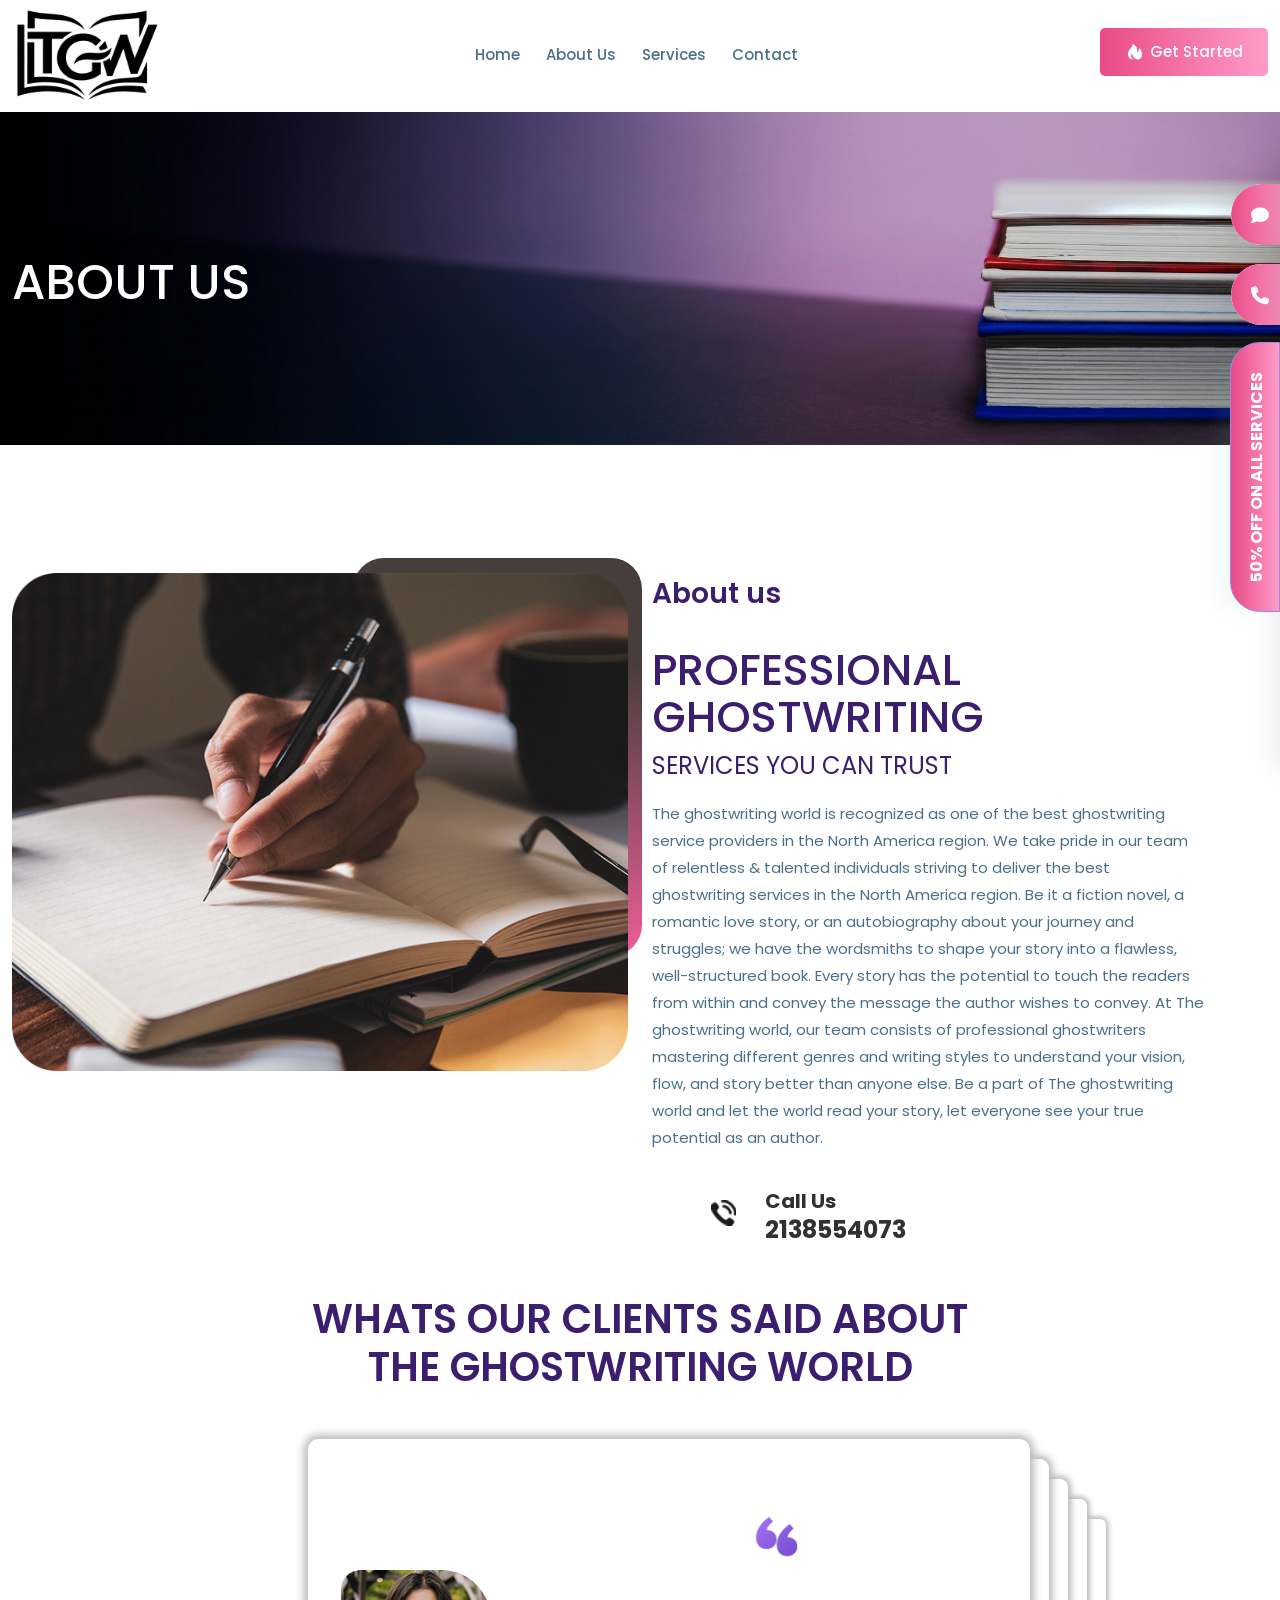
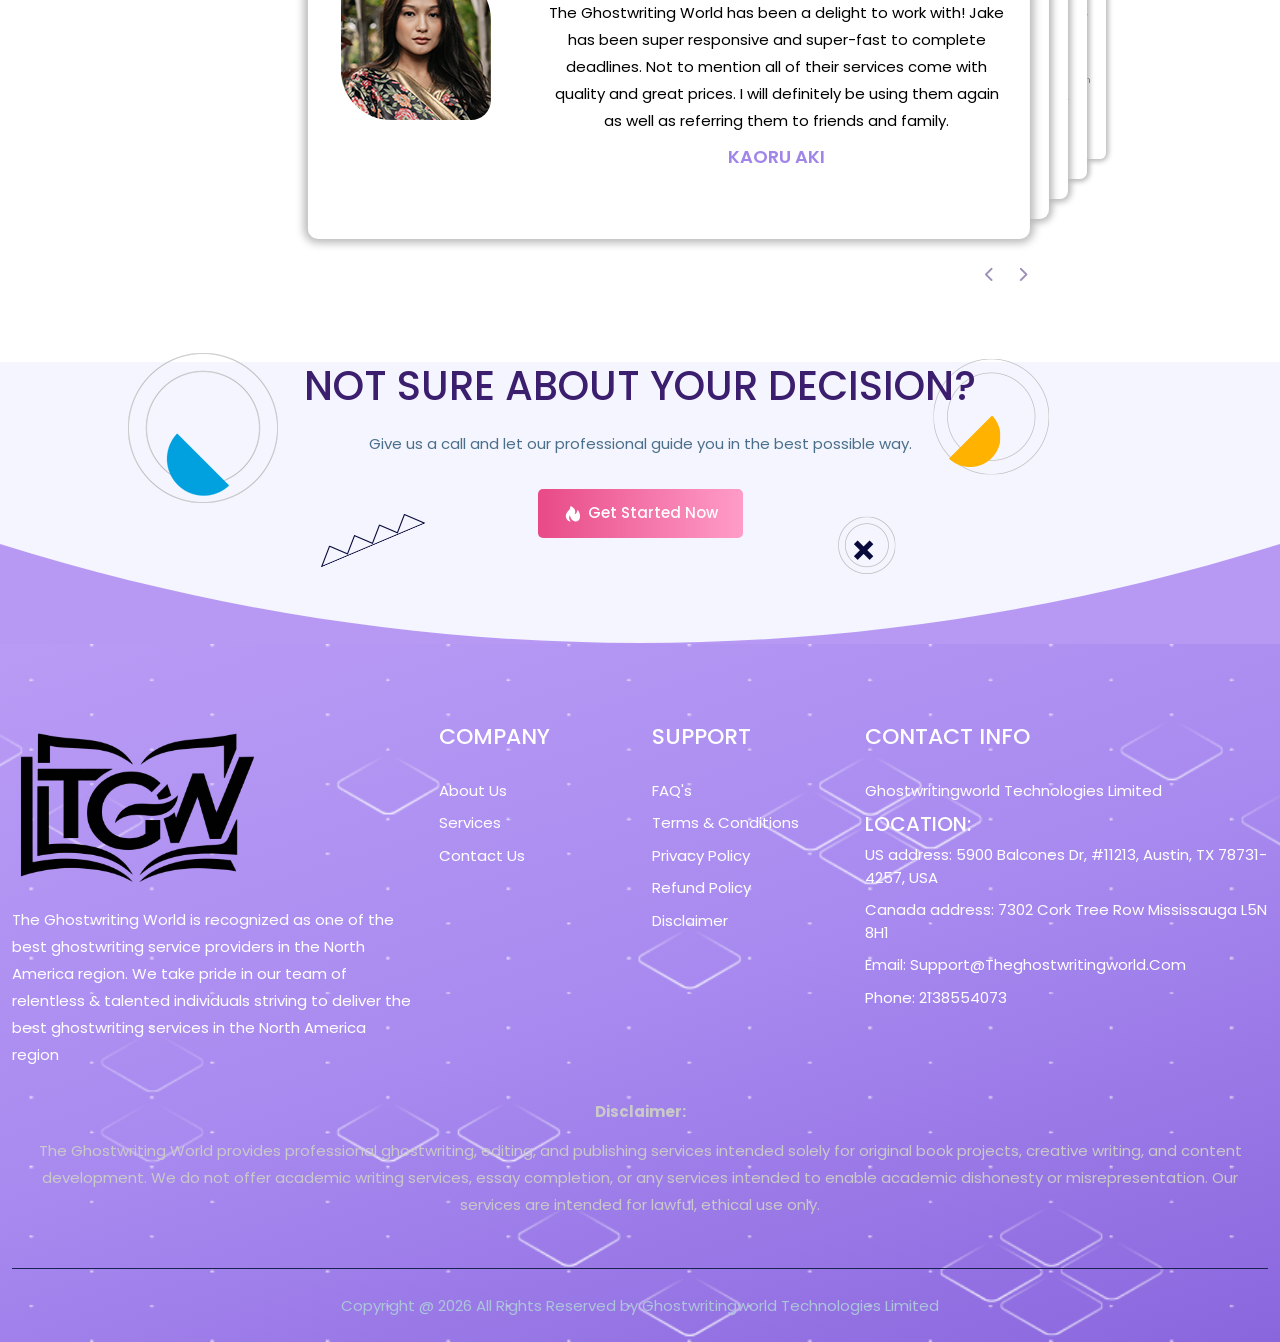
==== about.html @ 2d843ee2 "Updated website code" ====
<!doctype html>
<html lang="zxx">





<head>

    <!-- Required meta tags -->

    <meta charset="utf-8">

    <meta name="viewport" content="width=device-width, initial-scale=1, shrink-to-fit=no">



    <!-- Bootstrap Min CSS -->

    <link rel="stylesheet" href="assets/css/bootstrap.min.css">
    <link href="../kit-pro.fontawesome.com/releases/v5.15.3/css/pro.min.css" rel="stylesheet">
    <!-- Animate Min CSS -->

    <link rel="stylesheet" href="https://cdnjs.cloudflare.com/ajax/libs/font-awesome/6.7.2/css/all.min.css">

    <link rel="stylesheet" href="assets/css/animate.min.css">

    <!-- BoxIcons Min CSS -->

    <link rel="stylesheet" href="assets/css/boxicons.min.css">

    <!-- Owl Carousel Min CSS -->

    <link rel="stylesheet" type="text/css" href="../cdn.jsdelivr.net/npm/slick-carousel%401.8.1/slick/slick.css" />
    <link rel="stylesheet" href="assets/css/owl.carousel.min.css">

    <!-- Odometer Min CSS -->

    <link rel="stylesheet" href="assets/css/odometer.min.css">

    <!-- MeanMenu CSS -->

    <link rel="stylesheet" href="assets/css/meanmenu.css">

    <!-- Magnific Popup Min CSS -->

    <link rel="stylesheet" href="assets/css/magnific-popup.min.css">

    <link href="../vjs.zencdn.net/7.20.3/video-js.css" rel="stylesheet" />

    <!-- Style CSS -->

    <link rel="stylesheet" href="assets/css/popup-form9093.css?v=0.02">
    <link rel="stylesheet" href="assets/css/style11da.css?v=0.10">

    <!-- Responsive CSS -->

    <link rel="stylesheet" href="assets/css/responsive.css">

    <!-- Dark Style CSS -->

    <link rel="stylesheet" href="assets/css/dark-style.css">
    <link rel="stylesheet" href="../cdnjs.cloudflare.com/ajax/libs/font-awesome/6.2.1/css/all.min.css"
        integrity="sha512-MV7K8+y+gLIBoVD59lQIYicR65iaqukzvf/nwasF0nqhPay5w/9lJmVM2hMDcnK1OnMGCdVK+iQrJ7lzPJQd1w=="
        crossorigin="anonymous" referrerpolicy="no-referrer" />
    <script src="../cdnjs.cloudflare.com/ajax/libs/jquery/3.6.1/jquery.min.js"
        integrity="sha512-aVKKRRi/Q/YV+4mjoKBsE4x3H+BkegoM/em46NNlCqNTmUYADjBbeNefNxYV7giUp0VxICtqdrbqU7iVaeZNXA=="
        crossorigin="anonymous" referrerpolicy="no-referrer"></script>


    <script type="text/javascript" src="assets/js/slick.js"></script>





    <title>The Ghostwriting World</title>



    <link rel="icon" type="image/png" href="assets/img/favicon.png">

    <!-- Start of divineghostwriters Zendesk Widget script -->

    <script id="ze-snippet"
        src="../static.zdassets.com/ekr/snippet4e06.js?key=8ec9c544-aee1-425f-a8fc-94cfd7a55f35"></script>
  <link rel="stylesheet" href="include/upstyle.css">
  <link rel="stylesheet" href="include/responsive.css">
    <!-- End of divineghostwriters Zendesk Widget script -->
</head>

<body>
<header class="custom-mobile-header">

    <!-- Aapka existing header HTML yahan same rahega -->

    <div class="navbar-area bg-white">

        <!-- Mobile Menu Toggle -->
        <button type="button"
            class="custom-menu-toggle"
            aria-label="Open menu"
            aria-expanded="false">
            <i class="bx bx-menu"></i>
        </button>

        <!-- Existing responsive nav -->
        <div class="strax-responsive-nav">
            <div class="container">
                <div class="strax-responsive-menu">
                    <div class="logo black-logo">
                        <a href="index.html">
                            <img src="assets/img/logo-up.png" alt="logo">
                        </a>
                    </div>
                    <div class="logo white-logo">
                        <a href="index.html">
                            <img src="assets/img/logo-up.png" alt="logo">
                        </a>
                    </div>
                </div>
            </div>
        </div>

        <!-- Existing desktop nav -->
        <div class="strax-nav">
            <div class="container">
                <nav class="navbar navbar-expand-md navbar-light">

                    <a class="navbar-brand black-logo" href="index.html">
                        <img src="assets/img/logo-up.png" alt="logo">
                    </a>

                    <a class="navbar-brand white-logo" href="index.html">
                        <img src="assets/img/logo-up.png" alt="logo">
                    </a>

                    <div class="collapse navbar-collapse mean-menu"
                        id="navbarSupportedContent">

                        <ul id="navMenus" class="navbar-nav">
                            <li class="nav-item">
                                <a href="index.html" class="nav-link home">Home</a>
                            </li>
                            <li class="nav-item">
                                <a href="about.html" class="nav-link about">About Us</a>
                            </li>
                            <li class="nav-item">
                                <a href="services.html" class="nav-link services">Services</a>
                            </li>
                            <!-- <li class="nav-item">
                                <a href="#" class="nav-link">Testimonials</a>
                            </li> -->
                            <li class="nav-item">
                                <a href="contact.html" class="nav-link contact">Contact</a>
                            </li>
                        </ul>

                        <div class="others-options">
                            <a href="javascript:;" class="default-btn popup-show">
                                <i class="bx bxs-hot"></i>Get Started<span></span>
                            </a>
                        </div>

                    </div>
                </nav>
            </div>
        </div>

        <!-- Existing responsive Get Started button -->
        <div class="others-option-for-responsive">
            <div class="container">
                <div class="dot-menu">
                    <a href="javascript:;" class="default-btn res popup-show">
                        Get Started<span></span>
                    </a>
                </div>
            </div>
        </div>

    </div>

    <!-- Overlay -->
    <div class="custom-menu-overlay"></div>

    <!-- Mobile drawer -->
    <div class="custom-mobile-drawer" id="customMobileDrawer">

        <button type="button"
            class="custom-menu-close"
            aria-label="Close menu">
            &times;
        </button>

        <!-- Menu links JavaScript se existing nav se copy honge -->
        <div class="custom-mobile-links"></div>

        <a href="javascript:;" class="default-btn popup-show custom-drawer-cta">
            Get Started <span></span>
        </a>

    </div>

</header>





    <section class="inner-up-banner">
        <img src="assets/img/about-us.jpg" alt="About Us">
        <div class="container">
            <div class="content">
                <h1>About Us</h1>
            </div>
        </div>
    </section>

   




    <section class="section-up1">
        <div class="container">
            <div class="row justify-content-center">
                <div class="col-lg-6 order-lg-0 order-1">
                    <figure class="img-animate" data-aos="fade-right" data-aos-duration="1000">
                        <img src="assets/img/about-1.png" class="img-fluid" alt="">
                        <span class="line-1" data-aos="fade-left" data-aos-duration="1500"></span>
                    </figure>
                </div>
                <div class="col-md-6">
                    <div class="about-content">
                        <span class="ab-content">About us</span>
                        <h2 class="">
                            Professional Ghostwriting 
                            <span class="span-1">Services You Can Trust</span>
                        </h2>

                        <p>
                            The ghostwriting world is recognized as one of the best ghostwriting service providers in the
                            North America region. We take pride in our team of relentless & talented individuals
                            striving to deliver the best ghostwriting services in the North America region. Be it a
                            fiction novel, a romantic love story, or an autobiography about your journey and struggles;
                            we have the wordsmiths to shape your story into a flawless, well-structured book. Every
                            story has the potential to touch the readers from within and convey the message the author
                            wishes to convey. At The ghostwriting world, our team consists of professional ghostwriters
                            mastering different genres and writing styles to understand your vision, flow, and story
                            better than anyone else. Be a part of The ghostwriting world and let the world read your story,
                            let everyone see your true potential as an author.


                        </p>




                        <div class="top-bar">
                            <!-- <a href="#" class="themeBtn">Read More</a> -->
                            <a href="tel:2138554073" class="call-us-btn">
                                <div class="call-icon">
                                    <figure>
                                        <img src="assets/img/tel-icon-1.png" class="img-fluid" alt="">
                                    </figure>
                                </div>
                                <div class="call-text">
                                    <span>Call Us</span>
                                    <span> 2138554073</span>
                                </div>
                            </a>
                        </div>
                    </div>
                </div>
            </div>
        </div>
    </section>

    <!-- <style>
        .section-about {
            position: relative;
        }


        .section-about .about-img {
            position: relative;
        }









        .about-content {
            position: relative;
            display: flex;
            flex-direction: column;
            justify-content: center;
            height: 100%;
            /* padding-left: 3.3rem; */
            /* padding-right: 1.3rem; */
            width: 73%;
        }

        .about-content .ab-content {
            font-size: 28px;
            font-weight: 300;
            color: var(--black);
            padding-bottom: 1rem;
            font-weight: 600;
            padding-bottom: 2rem;
        }

        .about-content h2 {
            font-size: 4rem;
            color: var(--black);
            position: relative;
            z-index: 1;
            /* font-weight: bold; */
            line-height: 0.8;
        }

        .about-content h2 .span-1 {
            /* font-family: Poppins, sans-serif; */
            font-size: 1.6rem;
            font-weight: 400;
            line-height: 0;
            display: block;
            line-height: 3.4;
        }



        .top-bar {
            padding-top: 1.6rem;
            display: flex;
        }

        .top-bar .call-us-btn .call-icon {
            background: var(--secondary);
            animation: call-about 2s infinite;
        }

        @keyframes call-about {
            0% {
                box-shadow: 0 0 0 0px rgb(203 54 53 / 39%);
            }

            100% {
                box-shadow: 0 0 0 9px rgb(210 64 57 / 51%);
            }
        }

        .call-us-btn {
            display: flex;
            align-items: center;
            text-decoration: none;
            color: #313131;
            font-size: 16px;
            padding-left: 2.9rem;
        }

        @keyframes call-about {
            0% {
                box-shadow: 0 0 0 0px rgb(224 166 73 / 88%);
            }

            100% {
                box-shadow: 0 0 0 9px rgb(224 166 73 / 40%);
            }
        }

        .call-icon {
            background: #012b65;
            color: var(--black);
            border-radius: 50%;
            font-size: 18px;
            margin-right: 17px;
            width: 50px;
            height: 50px;
            display: grid;
            place-items: center;
            animation: call-animation 2s infinite;

        }

        .call-icon figure img {
            width: 25px;
            height: auto;
        }

        .call-text {
            display: flex;
            flex-direction: column;
            color: var(--black);

            /* padding-left: 0.9rem; */
            line-height: 1.3;
        }

        .call-text span:first-child {
            font-size: 20px;
            color: var(--black);
            font-weight: 700;
        }

        .call-text span:last-child {
            color: #313131;
            font-size: 24px;
            font-weight: 700;
        }

        .about-us-img span {
            position: absolute;
            font-family: "bebasKai", sans-serif;
            font-size: 2.2rem;
            left: -119px;
            transform: rotate(-90deg);
            top: 47%;
            color: var(--black);
            background: var(--secondary);
            padding: 10px 36px;
            border-radius: 67px 67px 0 0;
            z-index: -1;
        }

        .img-animate {
            position: relative;
        }

        .img-animate .line-2,
        .img-animate .line-1 {
            position: absolute;
            width: 47%;
            height: 80%;
            background: linear-gradient(0deg, rgb(185 28 38) 0%, rgba(243, 102, 59, 0.97) 74%);
            right: 9%;
            z-index: -1;
            border-radius: 31px;
            top: -15px;
        }

        .img-animate .line-2 {
            left: -1.3%;
        }
    </style> -->
    <section class="testimonials">
        <div class="best-reviews">
            <div class="section-title mar-bott">
                <h2>Whats Our Clients Said About The Ghostwriting World</h2>
            </div>
            <!-- <p>Our clients have enjoyed success with books written by our professional book writers.</p> -->
        </div>
        <div class="container mt-5">
            <div class="row align-items-center justify-content-center">
                <div class="col-12 col-sm-12 col-md-12 col-lg-8 col-xl-8 col-xxl-8">
                    <div id="slider">
                        <div class="dp-wrap">
                            <div id="dp-slider">
                                <div class="dp_item" data-class="5" data-position="1">
                                    <div class="review-card">
                                        <div class="row align-items-center">
                                            <div class="col-12 col-sm-12 col-md-12 col-lg-4 col-xl-4 col-xxl-4 ">
                                                <div class="content-1">
                                                    <img src="assets/img/Kaoru.jpg" class="img-fluid" alt="img">
                                                </div>
                                            </div>
                                            <div class="col-12 col-sm-12 col-md-12 col-lg-8 col-xl-8 col-xxl-8 content">
                                                <img class="s-img" src="assets/img/right-quotes-symbol.png"
                                                    class="img-fluid" alt="img">
                                                <p> The Ghostwriting World has been a delight to work with! Jake has
                                                    been super responsive and super-fast to complete deadlines. Not to
                                                    mention all of their services come with quality and great prices. I
                                                    will definitely be using them again as well as referring them to
                                                    friends and family. </p>
                                                <h3>Kaoru Aki</h3>
                                            </div>
                                        </div>
                                    </div>
                                </div>
                                <div class="dp_item" data-class="1" data-position="2">
                                    <div class="review-card">
                                        <div class="row align-items-center">
                                            <div class="col-12 col-sm-12 col-md-12 col-lg-4 col-xl-4 col-xxl-4 ">
                                                <div class="content-1">
                                                    <img src="assets/img/Mirko.jpg" class="img-fluid" alt="img">
                                                </div>
                                            </div>
                                            <div class="col-12 col-sm-12 col-md-12 col-lg-8 col-xl-8 col-xxl-8 content">
                                                <img class="s-img" src="assets/img/right-quotes-symbol.png"
                                                    class="img-fluid" alt="img">
                                                <p>Jason Randolf has been professional and a very helpful asset in
                                                    regards to my project. He is extremely encouraging, patient and
                                                    understanding, and consistently and quickly responds to any question
                                                    I ask. I am glad to have him on my team, and would definitely ask
                                                    for his help again if I choose to pursue another project.</p>
                                                <h3>Mirko Volkov</h3>
                                            </div>
                                        </div>
                                    </div>
                                </div>
                                <div class="dp_item" data-class="2" data-position="3">
                                    <div class="review-card">
                                        <div class="row align-items-center">
                                            <div class="col-12 col-sm-12 col-md-12 col-lg-4 col-xl-4 col-xxl-4 ">
                                                <div class="content-1">
                                                    <img src="assets/img/Denzel.jpg" class="img-fluid" alt="img">
                                                </div>
                                            </div>
                                            <div class="col-12 col-sm-12 col-md-12 col-lg-8 col-xl-8 col-xxl-8 content">
                                                <img class="s-img" src="assets/img/right-quotes-symbol.png"
                                                    class="img-fluid" alt="img">
                                                <p>Jake was very helpful in explaining the process of book publishing.
                                                    Any questions I had were answered promptly. I would definitely
                                                    recommend this company if you’re looking to publish your book. It
                                                    couldn’t have gone any smoother.</p>
                                                <h3>Denzel Thomas</h3>
                                            </div>
                                        </div>
                                    </div>
                                </div>
                                <div class="dp_item" data-class="3" data-position="4">
                                    <div class="review-card">
                                        <div class="row align-items-center">
                                            <div class="col-12 col-sm-12 col-md-12 col-lg-4 col-xl-4 col-xxl-4 ">
                                                <div class="content-1">
                                                    <img src="assets/img/Benjamin.jpg" class="img-fluid" alt="img">
                                                </div>
                                            </div>
                                            <div class="col-12 col-sm-12 col-md-12 col-lg-8 col-xl-8 col-xxl-8 content">
                                                <img class="s-img" src="assets/img/right-quotes-symbol.png"
                                                    class="img-fluid" alt="img">
                                                <p> My experience with The Ghostwriting World Liam Parker has proven to
                                                    be fully worthwhile. Liam and his team have been thorough and
                                                    punctual in submitting their reviews back to me. They have more than
                                                    earned my highest recommendation for anyone trying to get his work
                                                    published. </p>
                                                <h3>Benjamin Lucas</h3>
                                            </div>
                                        </div>
                                    </div>
                                </div>
                                <div class="dp_item" data-class="4" data-position="5">
                                    <div class="review-card">
                                        <div class="row align-items-center">
                                            <div class="col-12 col-sm-12 col-md-12 col-lg-4 col-xl-4 col-xxl-4 ">
                                                <div class="content-1">
                                                    <img src="assets/img/Amelia.jpg" class="img-fluid" alt="img">
                                                </div>
                                            </div>

                                            <div class="col-12 col-sm-12 col-md-12 col-lg-8 col-xl-8 col-xxl-8 content">
                                                <img class="s-img" src="assets/img/right-quotes-symbol.png"
                                                    class="img-fluid" alt="img">
                                                <p> I presently have one book at The Ghostwriting World to be published.
                                                    I'm satisfied with the service, I'm especially happy with the great
                                                    cover design. I have two more books being developed and will go to
                                                    ghostwriting as well. If you have concerns or questions the crew at ghostwriting
                                                    is always available to help. I give them 5 stars because that has
                                                    been the service I have received. Looking for a publisher, recommend
                                                    The Ghostwriting World.</p>
                                                <h3>Amelia Parker</h3>
                                            </div>

                                        </div>
                                    </div>
                                </div>
                            </div>
                            <div class="arrow-main">
                                <span id="dp-prev" class="arrow-prev">
                                    <i class="fa-solid fa-chevron-left"></i>
                                </span>
                                <span id="dp-next" class="arrow-next">
                                    <i class="fa-solid fa-chevron-right"></i>
                                </span>
                            </div>
                        </div>
                    </div>
                </div>
            </div>
        </div>
    </section>
    <section class="free-trial-area pb-100 bg-f4f5fe">
        <div class="container">
            <div class="free-trial-content">
                <h2>Not Sure About Your Decision?</h2>
                <p>Give us a call and let our professional guide you in the best possible way.</p>
                <a href="javascript:;" class="default-btn popup-show">
                    <i class="bx bxs-hot"></i> Get Started Now <span></span>
                </a>
            </div>
        </div>
        <div class="shape10">
            <img src="assets/img/shape/10.png" alt="image">
        </div>
        <div class="shape11">
            <img src="assets/img/shape/7.png" alt="image">
        </div>
        <div class="shape12">
            <img src="assets/img/shape/11.png" alt="image">
        </div>
        <div class="shape13">
            <img src="assets/img/shape/12.png" alt="image">
        </div>
    </section>

       <footer class="footer-area">

        <div class="divider"></div>



        <div class="container">

            <div class="row">

                <div class="col-lg-4 col-md-6 col-sm-6">

                    <div class="single-footer-widget">

                        <div class="logo">

                            <a href="index.html"><img src="assets/img/logo-up.png" alt="image"></a>

                        </div>

                        <p>The Ghostwriting World is recognized as one of the best ghostwriting service providers in the
                            North America region. We take pride in our team of relentless & talented individuals
                            striving to deliver the best ghostwriting services in the North America region</p>

                    </div>

                </div>



                <div class="col-lg-2 col-md-6 col-sm-6">

                    <div class="single-footer-widget">

                        <h3>Company</h3>



                        <ul class="services-list">

                            <li><a href="about.html">About Us</a></li>

                            <li><a href="services.html">Services</a></li>

                            <!-- <li><a href="#">Our Pricing</a></li> -->

                            <li><a href="contact.html">Contact Us</a></li>

                        </ul>

                    </div>

                </div>



                <div class="col-lg-2 col-md-6 col-sm-6">

                    <div class="single-footer-widget">

                        <h3>Support</h3>



                        <ul class="support-list">

                            <li><a href="#">FAQ's</a></li>

                            <li><a href="#">Terms & Conditions</a></li>

                            <li><a href="#">Privacy Policy</a></li>

                            <li><a href="#">Refund Policy</a></li>

                            <li><a href="#">Disclaimer</a></li>

                        </ul>

                    </div>

                </div>



                <div class="col-lg-4 col-md-6 col-sm-6">

                    <div class="single-footer-widget">

                        <h3>Contact Info</h3>



                        <ul class="footer-contact-info">

                            <li>Ghostwritingworld Technologies Limited</li>

                            <h5 style="color: white;">Location:</h5>

                            <li>US address: 5900 Balcones Dr, #11213, Austin, TX 78731-4257, USA</li>

                            <li>Canada address: 7302 Cork Tree Row
Mississauga L5N 8H1 </li>

                            <li>Email: <a href="mailto:support@theghostwritingworld.com"> support@theghostwritingworld.com</a> </li>

                            <li>Phone: <a href="tel:2138554073">2138554073</a></li>

                        </ul>

                        <!-- <ul class="social">

                                <li><a href="#" target="_blank"><i class="bx bxl-facebook"></i></a></li>

                                <li><a href="#" target="_blank"><i class="bx bxl-twitter"></i></a></li>

                                <li><a href="#" target="_blank"><i class="bx bxl-linkedin"></i></a></li>

                                <li><a href="#" target="_blank"><i class="bx bxl-instagram"></i></a></li>

                            </ul> -->

                    </div>

                </div>

            </div>
            <div class="disclaimer-area text-center">
                <p><strong>Disclaimer: </strong></p>
                <p>
                    The Ghostwriting World provides professional ghostwriting, editing, and publishing services intended
                    solely for original book projects, creative writing, and content development. We do not offer
                    academic writing services, essay completion, or any services intended to enable academic dishonesty
                    or misrepresentation. Our services are intended for lawful, ethical use only.
                </p>
            </div>


            <div class="copyright-area">

                <p>Copyright @
                    <script data-cfasync="false"
                        src="cdn-cgi/scripts/5c5dd728/cloudflare-static/email-decode.min.js"></script>
                    <script>document.write(new Date().getFullYear())</script> All Rights Reserved by Ghostwritingworld Technologies
                    Limited
                </p>

            </div>

        </div>

    </footer>
    <div class="floatbutton">
        <div class="btns_wrap">
            <a href="javascript:;" class="chat_wrap" onclick="$zopim.livechat.window.show();">
                <span class="icoo">
                    <i class="fa-solid fa-comment"></i>
                </span>
                <span>Chat With Us</span>
            </a>
            <a href="tel:2138554073" class="call_wrap">
                <span class="icoo">
                    <i class="fa-solid fa-phone"></i>
                </span>
                <span> 2138554073 </span>
            </a>
        </div>
        <div class="clickbutton">
            <div class="crossplus">50% Off On All Services</div>
        </div>
        <div class="banner-form">
            <h3>Chat With Us to <br>Avail 50% Discount </h3>
            <div class="banform">
                <div class="container-form">


                    <div class="row">
                        <div class="ban-form">
                            <form method="POST" action="#" id="home-sticky-form">



                                <div class="alert alert-danger error" style="display: none;"></div>
                                <div class="row">
                                    <div class="col-lg-12">
                                        <div class="fldset">
                                            <input id="username" name="name" minlength="2" type="text"
                                                placeholder="Enter your name" required="">
                                        </div>
                                    </div>
                                    <div class="col-lg-12">
                                        <div class="fldset">
                                            <input id="cemail" type="email" name="email" placeholder="Enter email here"
                                                required="">
                                        </div>
                                    </div>
                                    <div class="col-lg-12">
                                        <div class="fldset">
                                            <input id="phone-coun" name="phone" type="number" placeholder="Phone Number"
                                                required="">
                                        </div>
                                    </div>
                                    <div class="col-lg-12">
                                        <div class="fldset">
                                            <textarea name="description" rows="7" placeholder="Talk About Your Project"
                                                spellcheck="false"
                                                style="position: relative; background: none !important; line-height: 21px;"></textarea>
                                        </div>
                                    </div>
                                    <div class="col-lg-12">
                                        <div class="form-check agreement">

                                            <input class="form-check-input required " name="agreement" type="checkbox"
                                                id="agreement" required="">
                                            <label class="form-check-label" for="agreement">
                                                By checking this box, you agree to receive SMS messages from Ghostwritingworld
                                                Technologies. You may reply STOP to opt-out at any time. Reply HELP for
                                                assistance. Messages and data rates may apply. Message frequency will
                                                vary.
                                            </label>
                                            <small>Learn more about it on our <a href="privacy-policy.html">Privacy
                                                    Policy</a> page.</small>
                                        </div>
                                    </div>
                                    <div class="col-lg-12">
                                        <div class="fldset">
                                            <input type="submit" placeholder="Connect With Us" required="">
                                        </div>
                                    </div>
                                </div>
                                <div class="hidden_fields" style="display: none;"><input type="hidden" name="form_name"
                                        value="/Homepage Sticky Form"><input type="hidden" name="action"
                                        value="form_submission"><input type="hidden" name="current_page"
                                        value="index.html"><input type="hidden" name="referring_page" value=""><input
                                        type="hidden" name="u_ip" value="119.157.64.54"><input type="hidden"
                                        name="u_city" value="Karachi"><input type="hidden" name="u_region"
                                        value="Sindh"><input type="hidden" name="u_country" value="PK"></div>
                            </form>
                        </div>
                    </div>
                </div>
            </div>
        </div>
    </div>
    <!-- End Footer Area -->


    <div class="go-top"><i class='bx bx-chevron-up'></i></div>
    <!-- popup coupon -->
    <div class="popup-coupon">
        <div class="popup-coupon-inner">
            <div class="popup-coupon-main">
                <div class="popup-coupon-close">
                    <a class="close-pop" href="javascript:;">x</a>
                </div>
                <div class="popup-coupon-headings">
                    <h4 class="popup-coupon-activate">Get In Touch Now!</h4>
                    <!-- <h2 class="popup-coupon-last">Last 9 Coupon Left</h2> -->
                </div>
                <div class="popup-coupon-form">
                    <form class="contact__form form-row contact-form " method="post" action="#" id="popup-coupon-form">

                        <div class="row">
                            <div class="col-lg-12">
                                <div class="form-group">
                                    <input type="text" id="" name="name" class="form-control required" required=""
                                        placeholder="Your Name">
                                </div>
                            </div>
                            <div class="col-lg-6">
                                <div class="form-group">
                                    <input type="tel" id="" name="phone" class="form-control required" required=""
                                        placeholder="Your Phone Number">
                                </div>
                            </div>

                            <div class="col-lg-6">
                                <div class="form-group">
                                    <input type="email" name="email" class="form-control required" required=""
                                        placeholder="Your Email Address">
                                </div>
                            </div>
                            <div class="col-lg-12">
                                <div class="form-group">
                                    <textarea id="" name="description" cols="30" rows="6" class="form-control "
                                        placeholder="Enter a brief description about your book"></textarea>
                                </div>
                            </div>
                            <div class="col-lg-12">
                                <div class="form-check agreement">

                                    <input class="form-check-input  " name="agreement" type="checkbox" id="agreement">
                                    <label class="form-check-label" for="agreement">
                                        By checking this box, you agree to receive SMS messages from Ghostwritingworld
                                        Technologies. You may reply STOP to opt-out at any time. Reply HELP for
                                        assistance. Messages and data rates may apply. Message frequency will vary.
                                    </label>
                                    <small style="color: #222;">Learn more about it on our <a href="privacy-policy.html"
                                            style="color: #222; text-decoration:underline;">Privacy Policy</a>
                                        page.</small>
                                </div>
                            </div>
                        </div>

                        <div class="col-lg-12">
                            <div class=" popup-coupon-buttons">
                                <input id="popup-coupon-form-submit" name="submit" type="submit"
                                    class="btn btn-main btn-rounded" value="Submit">
                            </div>
                        </div>
                        <div class="hidden_fields" style="display: none;"><input type="hidden" name="form_name"
                                value="/Popup form - Main website"><input type="hidden" name="action"
                                value="form_submission"><input type="hidden" name="current_page"
                                value="index.html"><input type="hidden" name="referring_page" value=""><input
                                type="hidden" name="u_ip" value="119.157.64.54"><input type="hidden" name="u_city"
                                value="Karachi"><input type="hidden" name="u_region" value="Sindh"><input type="hidden"
                                name="u_country" value="PK"></div>
                    </form>
                </div>
            </div>
        </div>
    </div>

    <!-- jQuery Min JS -->

    <script src="assets/js/jquery.min.js"></script>

    <!-- Bootstrap Min JS -->

    <script src="assets/js/bootstrap.bundle.min.js"></script>

    <!-- Magnific Popup Min JS -->

    <script src="assets/js/jquery.magnific-popup.min.js"></script>
    <script src="../kit.fontawesome.com/c4a340fae5.html" crossorigin="anonymous"></script>
    <!-- Appear Min JS -->

    <script src="assets/js/jquery.appear.min.js"></script>

    <!-- Odometer Min JS -->

    <script src="assets/js/odometer.min.js"></script>

    <!-- Owl Carousel Min JS -->

    <script src="assets/js/owl.carousel.min.js"></script>

    <!-- MeanMenu JS -->

    <script src="assets/js/jquery.meanmenu.js"></script>

    <!-- WOW Min JS -->

    <script src="assets/js/wow.min.js"></script>

    <script src="../vjs.zencdn.net/7.20.3/video.min.js"></script>

    <!-- Message Conversation JS -->

    <script src="assets/js/conversation.js"></script>

    <!-- AjaxChimp Min JS -->

    <script src="assets/js/jquery.ajaxchimp.min.js"></script>

    <!-- Form Validator Min JS -->

    <script src="assets/js/form-validator.min.js"></script>
    <!-- jquery-validate -->
    <script src="plugins/jquery-validate/jquery.validate.min.js"></script>
    <script src="plugins/jquery-validate/additional-methods.min.js"></script>

    <!-- Contact Form Min JS -->

    <script src="assets/js/contact-form-scripte2ae.js?v=0.05"></script>

    <!-- Particles Min JS -->

    <script src="assets/js/particles.min.js"></script>

    <script src="assets/js/custom-particles.js"></script>

    <!-- Main JS -->
    <script src="assets/js/custome.js"></script>
    <script src="assets/js/main.js"></script>
    <script src="assets/js/custom6b4b.js?v=0.03"></script>
    <script>
            // Preloader kam az kam --t (3s) tak rehta hai (GIF load hone ke baad se);
            // page is se der mein load ho to load hone tak rehta hai.
            (function () {
                var el = document.getElementById('preloader');
                var img = document.getElementById('bookGif');
                var t = (parseFloat(getComputedStyle(el).getPropertyValue('--t')) || 3) * 1000;
                var started = false, start = 0, pageLoaded = false;

                function hide() {
                    el.classList.add('hide');
                    setTimeout(function () {el.style.display = 'none';}, 700);
                }
                function check() {
                    if (!started || !pageLoaded) return;
                    setTimeout(hide, Math.max(0, t - (Date.now() - start)));
                }
                function begin() {                      // GIF dikhne par timer + loading line shuru
                    if (started) return;
                    started = true; start = Date.now();
                    el.classList.add('go');
                    check();
                }

                if (img.complete) begin();
                else {img.addEventListener('load', begin); img.addEventListener('error', begin); setTimeout(begin, 2500);}

                if (document.readyState === 'complete') {pageLoaded = true; check();}
                else window.addEventListener('load', function () {pageLoaded = true; check();});
            })();
    </script>
    <script>
        $(document).ready(function () {
            $(".clickbutton").click(function () {
                $(".floatbutton").toggleClass("active");
            });
        });
        $(document).ready(function () {
            var currentUrl = window.location.href;

            var subStr = currentUrl.substring(30);
            jQuery("a.nav-link").removeClass("active");
            if (subStr == 'index.html') {
                jQuery("a.nav-link.home").addClass("active");
            }
            else if (subStr == '/about') {
                jQuery("a.nav-link.about").addClass("active");
            }
            else if (subStr == '/services') {
                jQuery("a.nav-link.services").addClass("active");
            }
            else if (subStr == '/contact') {
                jQuery("a.nav-link.contact").addClass("active");
            }
        });
    </script>


    <script type="module"
        src="https://static.cloudflareinsights.com/beacon.min.js/vce701823e78c4301a35b7e07294d87301792088814092"
        integrity="sha512-UKNk8GbxkABxKcXYuLkO16EleLGUkcvJWtpSNmExE0Too3ZaFAxTscNWEc1OdAv5/BikHawapSCaiD2XCmp+Bw=="
        data-cf-beacon='{"version":"2024.11.0","token":"126945fbcb7141368008a7e8dc8ecb36","r":1,"spa":2}'
        crossorigin="anonymous"></script>
    <script>(function () {function c() {var b = a.contentDocument || (a.contentWindow && a.contentWindow.document); if (b) {var d = b.createElement('script'); d.innerHTML = "window.__CF$cv$params={r:'a4d7facc8fcf0ffc',t:'MTc5MjQ5ODg1OA=='};var a=document.createElement('script');a.src='cdn-cgi/challenge-platform/h/b/scripts/jsd/d2d3316b729e/maind41d.js';document.getElementsByTagName('head')[0].appendChild(a);"; b.getElementsByTagName('head')[0].appendChild(d)} } if (document.body) {var a = document.createElement('iframe'); a.height = 1; a.width = 1; a.style.position = 'absolute'; a.style.top = 0; a.style.left = 0; a.style.border = 'none'; a.style.visibility = 'hidden'; document.body.appendChild(a); if ('loading' !== document.readyState) c(); else if (window.addEventListener) document.addEventListener('DOMContentLoaded', c); else {var e = document.onreadystatechange || function () { }; document.onreadystatechange = function (b) {e(b); 'loading' !== document.readyState && (document.onreadystatechange = e, c())}} } })();</script>
</body>


<!-- Mirrored from www.Ghostwritingworldghostwriters.com/ by HTTrack Website Copier/3.x [XR&CO'2014], Tue, 20 Oct 2026 12:21:35 GMT -->

</html>
---- assets/css/popup-form9093.css ----
/* Popup coupon */

.form-control {
  border: 1px solid rgba(0, 0, 0, 0.04);
  background: #F4F7FC;
  height: 60px;
  padding-left: 15px;
}

.form-control:focus, .form-control:hover {
  border-color: var(--p-clr);
  box-shadow: none;
}
textarea.form-control {
    height: auto;
}
.form-group {
    margin-bottom: 1rem;
}
.popup-coupon {
    --p-clr: #4792e3;
}
  .popup-coupon {
      position: fixed;
      height: 100%;
      width: 100%;
      left: 0;
      top: 0;
      display: flex;
      justify-content: center;
      align-items: center;
      z-index: 999997;
      background-color: rgb(0 0 0 / 60%);
      transition: all .3s linear;
      transform: scaleY(0);
      transform-origin:center top;
  }

  .popup-coupon.pop-active {
      transform: scaleY(1);

  }
  .popup-coupon-buttons input[type="submit"]{
    width: auto;
    line-height: 1;
    padding: 15px 25px;
    border-radius: 10px;
    box-shadow: 5px 5px 5px 0px rgb(0 0 0 / 75%);
    background: var(--p-clr); 
    border-color: var(--p-clr);
    color: #fff ;
    text-transform: uppercase;
    font-weight: 500;
    font-family: Poppins, sans-serif;
    margin-bottom: 0px;
  }
  .popup-coupon-buttons input[type="submit"]:hover{
    background: #fff; 
    color: var(--p-clr);
  }
  .popup-coupon-inner {
      background-color: #fff;
      padding: 20px 40px;
      border-radius: 15px;
      max-width: 600px;
      position: relative;
  }
  .popup-coupon-close {
      position: absolute;
      height: 40px;
      width: 40px;
      right: 10px;
      top: 15px;
      display: flex;
      justify-content: center;
      align-items: center;
  }
  .popup-coupon-close a{
      color: #fff;
      font-size:22px;
      font-weight: 600;
      text-align: center;
      border-radius: 50%;
      border-width: 0;
      background: #cd1010;
      border: 2px solid transparent;
      transition: all 0.2s linear;
      box-sizing: border-box;
      z-index: 2;
      height: 100%;
      display: flex;
      width: 100%;
      justify-content: center;
      line-height: 1.6;
  }

  .popup-coupon-close a:hover {
      background: #fff;
      border-color: #cd1010;
      color: #cd1010 !important;
  }
  .popup-coupon-main textarea.form-control{
      resize:none;
  }
  .popup-coupon-main .form-control{
      border-radius:10px;
  }
  .popup-coupon-buttons {
      display: flex;
      justify-content: space-around;
      align-items: center;
  }
  .popup-coupon-activate {
      position: relative;
      padding-left:10px;
      padding-right:10px;
      font-size:24px;
      color: #2a2a2a !important;
      font-weight: 600;
    margin-bottom: 20px;
  }
  .popup-coupon-activate:before {
      content: '';
      display: block;
      width: 5px;
      background-color: var(--p-clr);
      height: 100%;
      position: absolute;
      left:0;
  }
  .popup-coupon-last {
     font-size:26px;
     color: var(--p-clr);
    }
    .clr-1{
      color: var(--p-clr);
    }
  @media (max-width:767px){
    .popup-coupon{
      padding: 0 10px;
    }
    .popup-coupon-inner{
      padding: 20px 20px;
      margin-top: 50px;
    }
    .popup-coupon-activate {
     font-size:16px;
     padding-right:20px;
    }
    .popup-coupon-last {
     font-size:22px;
    }   
    
    .popup-coupon-main input.form-control{
     line-height:1;
     font-size: 14px;
     height: 45px;
    }
     .popup-coupon-main textarea.form-control{
        height:80px;
    }
    .popup-coupon-buttons{
        flex-direction:column;
    }
    .btn-con-popup-coupon{
        margin:5px 0;
    }
    .btn-con-popup-coupon input[type="submit"] {
      min-width: 220px;
      padding: 10px;
      font-size: 15px;
      font-family: var(--font-900);
    }
    .popup-coupon {
        align-items: flex-start;
        padding-top: 40px;
    }
    .popup-coupon-close {
        height:25px;
        width:25px;
    }
    .popup-coupon-close a{
      font-size:18px;
      line-height:17.5px;
    }
  }
/* end popup coupon */
---- assets/css/style11da.css ----
/*
@File: Strax Template Styles

* This file contains the styling for the actual template, this
is the file you need to edit to change the look of the
template.

This files table contents are outlined below>>>>>

*******************************************
*******************************************

** - Default CSS
** - Preloader Area CSS
** - Navbar Area CSS
** - Main Banner Area CSS
** - About Area CSS
** - Partner Area CSS
** - Services Area CSS
** - Video Presentation Area CSS
** - FunFacts Area CSS
** - Features Area CSS
** - Team Area CSS
** - Feedback Area CSS
** - Pricing Area CSS
** - FAQ Area CSS
** - App Download Area CSS
** - Our Loving Clients Area CSS
** - Blog Area CSS
** - Blog Details Area CSS
** - Page Title Area CSS
** - 404 Error Area CSS
** - Pagination Area CSS
** - Sidebar Widget Area CSS
** - Login Area CSS
** - Signup Area CSS
** - Features Area CSS
** - Free Trial Area CSS
** - Contact Area CSS
** - Footer Area CSS
** - Go Top CSS
*/
/*================================================
Default CSS
=================================================*/
@import url("https://fonts.googleapis.com/css?family=Poppins:100,100i,200,200i,300,300i,400,400i,500,500i,600,600i,700,700i,800,800i,900,900i&amp;display=swap");

body {
  color: #3b1e6e;
  background-color: #ffffff;
  padding: 0;
  margin: 0;
  font-size: 15px;
  font-family: "Poppins", sans-serif;
  overflow-x: hidden;

}

.container {
  max-width: 1360px !important;
}

a {
  -webkit-transition: 0.5s;
  transition: 0.5s;
  color: #3b1e6e;
  text-decoration: none;
  outline: 0 !important;
}

a:hover {
  text-decoration: none;
  color: #4792e3;
}

button,
input {
  outline: 0 !important;
}

img {
  max-width: 100%;
  height: auto;
}

.d-table {
  width: 100%;
  height: 100%;
}

.d-table-cell {
  vertical-align: middle;
}

.bg-ff612f {
  background-color: #ff612f;
}

.bg-4792e3 {
  background-color: #4792e3;
}

.bg-f8fbfa {
  background-color: #f8fbfa;
}

.bg-f4f5fe {
  background-color: #f4f5fe;
}

.bg-f4e9da {
  background-color: #f4e9da;
}

.bg-f9f9f9 {
  background-color: #f9f9f9;
}

.ptb-100 {
  padding-top: 100px;
  padding-bottom: 100px;
}

.pt-100 {
  padding-top: 100px;
}

.pb-100 {
  padding-bottom: 100px;
}

.pt-70 {
  padding-top: 70px;
}

.pb-70 {
  padding-bottom: 70px;
}

.overflow-x-hide {
  overflow-x: hidden;
}

.tx-center {
  text-align: center;
}

.mwidth-1000 {
  max-width: 1000px !important;
}

.max-width-1290 {
  max-width: 1290px;
}

.blt-radius-0 {
  border-radius: 0px 30px 30px 30px !important;
}

p {
  color: #4a6f8a;
  margin-bottom: 12px;
  line-height: 1.8;
  font-size: 15px;
}

p:last-child {
  margin-bottom: 0;
}

.border-radius-0 {
  border-radius: 0 !important;
}

/* Section title */
.section-title {
  text-align: center;
  max-width: 575px;
  text-transform: capitalize;
  margin-left: auto;
  margin-bottom: 60px;
  margin-right: auto;
}

.section-title h2 {
  margin-bottom: 0;
  font-size: 40px;
  font-weight: 600;
}

.section-title h2 span {
  display: inline-block;
  color: #3b1e6e;
}

.section-title.text-left {
  text-align: left;
  max-width: 576px;
  margin-left: 0;
  margin-right: 0;
}

.section-title.text-left .sub-title {
  font-weight: 600;
  color: #3b1e6e;
  display: block;
  margin-bottom: 10px;
}

/* default-btn&optional-btn */
.default-btn {
  border: none;
  position: relative;
  display: inline-block;
  text-align: center;
  overflow: hidden;
  z-index: 1;
  color: #ffffff;
  background: linear-gradient(90deg, #e84a87 0%, #ff9cc8 100%);
  -webkit-transition: 0.5s;
  transition: 0.5s;
  border-radius: 5px;
  font-weight: 500;
  font-size: 15px;
  padding-left: 50px;
  padding-right: 25px;
  padding-top: 13px;
  padding-bottom: 13px;
}

.default-btn i {
  position: absolute;
  left: 25px;
  top: 50%;
  -webkit-transform: translateY(-50%);
  transform: translateY(-50%);
  font-size: 20px;
  -webkit-transition: 0.5s;
  transition: 0.5s;
  /*color: #3b1e6e;*/
  color: #fff;
}

.default-btn:hover i,
.default-btn:focus i {
  color: #fff;
}

.default-btn span {
  position: absolute;
  display: block;
  width: 0;
  height: 0;
  border-radius: 50%;
  background: linear-gradient(90deg, #734bcd 0%, #a677f9 100%);
  -webkit-transition: width 0.6s ease-in-out, height 0.5s ease-in-out;
  transition: width 0.6s ease-in-out, height 0.5s ease-in-out;
  -webkit-transform: translate(-50%, -50%);
  transform: translate(-50%, -50%);
  z-index: -1;
  border-radius: 5px;
}

.default-btn:hover,
.default-btn:focus {
  color: #ffffff;
  -webkit-box-shadow: 0px 5px 28.5px 1.5px rgb(174 71 227 / 40%) !important;
  box-shadow: 0px 5px 28.5px 1.5px rgb(174 71 227 / 40%) !important;
}

.default-btn:hover span,
.default-btn:focus span {
  width: 225%;
  height: 562.5px;
}

.optional-btn {
  border: none;
  position: relative;
  display: inline-block;
  text-align: center;
  overflow: hidden;
  z-index: 1;
  color: #3b1e6e;
  background-color: transparent;
  -webkit-transition: 0.5s;
  transition: 0.5s;
  border-radius: 5px;
  font-weight: 500;
  font-size: 15px;
  padding-left: 55px;
  padding-right: 30px;
  padding-top: 13px;
  padding-bottom: 13px;
}

.optional-btn i {
  position: absolute;
  left: 30px;
  top: 50%;
  -webkit-transform: translateY(-50%);
  transform: translateY(-50%);
  font-size: 20px;
  -webkit-transition: 0.5s;
  transition: 0.5s;
  color: #3b1e6e;
}

.optional-btn::before {
  content: '';
  position: absolute;
  left: 0;
  top: 0;
  width: 100%;
  height: 100%;
  border-radius: 5px;
  border: 1px solid #3b1e6e;
  -webkit-transition: 0.5s;
  transition: 0.5s;
}

.optional-btn span {
  position: absolute;
  display: block;
  width: 0;
  height: 0;
  border-radius: 50%;
  background-color: #3b1e6e;
  -webkit-transition: width 0.6s ease-in-out, height 0.5s ease-in-out;
  transition: width 0.6s ease-in-out, height 0.5s ease-in-out;
  -webkit-transform: translate(-50%, -50%);
  transform: translate(-50%, -50%);
  z-index: -1;
  border-radius: 5px;
}

.optional-btn:hover,
.optional-btn:focus {
  color: #ffffff;
}

.optional-btn:hover::before,
.optional-btn:focus::before {
  border-color: #3b1e6e;
}

.optional-btn:hover span,
.optional-btn:focus span {
  width: 225%;
  height: 562.5px;
}



/*================================================
Navbar Area CSS
=================================================*/
.strax-responsive-nav {
  display: none;
}

.navbar-area {
  position: absolute;
  top: 0;
  left: 0;
  width: 100%;
  background-color: transparent;
  height: auto;
  z-index: 1040;
  padding-top: 5px;
  padding-bottom: 5px;
}

.navbar-area.is-sticky {
  position: fixed;
  top: 0;
  left: 0;
  width: 100%;
  z-index: 999;
  -webkit-box-shadow: 0 2px 28px 0 rgba(0, 0, 0, 0.09);
  box-shadow: 0 2px 28px 0 rgba(0, 0, 0, 0.09);
  background-color: #ffffff !important;
  -webkit-animation: 500ms ease-in-out 0s normal none 1 running fadeInDown;
  animation: 500ms ease-in-out 0s normal none 1 running fadeInDown;
  padding-top: 0;
  padding-bottom: 0;
}

.navbar-area.is-sticky .strax-nav .navbar .others-options .optional-btn {
  color: #3b1e6e;
}

.navbar-area.is-sticky .strax-nav .navbar .others-options .optional-btn i {
  color: #3b1e6e;
}

.navbar-area.is-sticky .strax-nav .navbar .others-options .optional-btn::before {
  border-color: #3b1e6e;
}

.navbar-area.is-sticky .strax-nav .navbar .others-options .optional-btn:hover,
.navbar-area.is-sticky .strax-nav .navbar .others-options .optional-btn:focus {
  color: #ffffff;
}

.navbar-area.is-sticky .strax-nav .navbar .others-options .optional-btn:hover i,
.navbar-area.is-sticky .strax-nav .navbar .others-options .optional-btn:focus i {
  color: #ffffff;
}

.navbar-area.navbar-style-two {
  position: relative;
  background-color: #ffffff;
}

.navbar-area.navbar-style-two.is-sticky {
  position: fixed;
}

.navbar-area.navbar-style-two .strax-nav .navbar .navbar-nav {
  margin-left: auto;
}

.navbar-area.navbar-style-two .strax-nav .navbar .others-options {
  margin-left: 25px;
}

.navbar-area.navbar-style-two .strax-nav .navbar .others-options .optional-btn {
  color: #3b1e6e;
}

.navbar-area.navbar-style-two .strax-nav .navbar .others-options .optional-btn i {
  color: #3b1e6e;
}

.navbar-area.navbar-style-two .strax-nav .navbar .others-options .optional-btn::before {
  border-color: #3b1e6e;
}

.navbar-area.navbar-style-two .strax-nav .navbar .others-options .optional-btn:hover,
.navbar-area.navbar-style-two .strax-nav .navbar .others-options .optional-btn:focus {
  color: #ffffff;
}

.navbar-area.navbar-style-two .strax-nav .navbar .others-options .optional-btn:hover i,
.navbar-area.navbar-style-two .strax-nav .navbar .others-options .optional-btn:focus i {
  color: #ffffff;
}

.navbar-area.p-relative {
  position: relative;
}

.navbar-area.p-relative .strax-nav .navbar .navbar-nav {
  margin-left: auto;
}

.navbar-area.p-relative .strax-nav .navbar .others-options {
  margin-left: 30px;
}

.navbar-area.p-relative.is-sticky {
  position: fixed;
}

.strax-nav {
  background-color: transparent;
}

.strax-nav .navbar {
  background-color: transparent;
  padding-right: 0;
  padding-top: 0;
  padding-left: 0;
  padding-bottom: 0;
}

.strax-nav .navbar .navbar-brand {
  padding: 0;
  font-weight: bold;
  font-size: 27px;
}

.strax-nav .navbar ul {
  padding-left: 0;
  list-style-type: none;
  margin-bottom: 0;
}

.strax-nav .navbar .navbar-nav {
  margin-left: 110px;
}

.strax-nav .navbar .navbar-nav .nav-item {
  position: relative;
  padding: 0;
  /* Mega dropdown menu */
  ;
}

.strax-nav .navbar .navbar-nav .nav-item a {
  font-size: 15px;
  font-weight: 500;
  color: #4a6f8a;
  padding-left: 0;
  padding-right: 0;
  padding-top: 30px;
  padding-bottom: 30px;
  margin-left: 13px;
  margin-right: 13px;
}

.strax-nav .navbar .navbar-nav .nav-item a:hover,
.strax-nav .navbar .navbar-nav .nav-item a:focus,
.strax-nav .navbar .navbar-nav .nav-item a.active {
  color: #4792e3;
}

.strax-nav .navbar .navbar-nav .nav-item a i {
  font-size: 16px;
  position: relative;
  top: 2px;
  display: inline-block;
  margin-left: -3px;
  margin-right: -3px;
}

.strax-nav .navbar .navbar-nav .nav-item:last-child a {
  margin-right: 0;
}

.strax-nav .navbar .navbar-nav .nav-item:first-child a {
  margin-left: 0;
}

.strax-nav .navbar .navbar-nav .nav-item:hover a,
.strax-nav .navbar .navbar-nav .nav-item.active a {
  color: #4792e3;
}

.strax-nav .navbar .navbar-nav .nav-item .dropdown-menu {
  -webkit-box-shadow: 0px 0px 15px 0px rgba(0, 0, 0, 0.1);
  box-shadow: 0px 0px 15px 0px rgba(0, 0, 0, 0.1);
  background: #ffffff;
  position: absolute;
  border: none;
  top: 80px;
  left: 0;
  width: 250px;
  z-index: 99;
  display: block;
  opacity: 0;
  visibility: hidden;
  border-radius: 0;
  -webkit-transition: all 0.3s ease-in-out;
  transition: all 0.3s ease-in-out;
  margin-top: 20px;
  border-top: 2px solid #4792e3;
  padding: 0;
  border-radius: 5px;
}

.strax-nav .navbar .navbar-nav .nav-item .dropdown-menu li {
  padding: 0;
}

.strax-nav .navbar .navbar-nav .nav-item .dropdown-menu li a {
  padding: 13px 20px 11px;
  margin: 0;
  position: relative;
  color: #4a6f8a;
  border-bottom: 1px dashed #e5e5e5;
  font-size: 14px;
  font-weight: 500;
}

.strax-nav .navbar .navbar-nav .nav-item .dropdown-menu li a:hover,
.strax-nav .navbar .navbar-nav .nav-item .dropdown-menu li a:focus,
.strax-nav .navbar .navbar-nav .nav-item .dropdown-menu li a.active {
  color: #4792e3;
}

.strax-nav .navbar .navbar-nav .nav-item .dropdown-menu li:last-child a {
  border-bottom: none;
}

.strax-nav .navbar .navbar-nav .nav-item .dropdown-menu li .dropdown-menu {
  left: -250px;
  top: 15px;
  opacity: 0;
  visibility: hidden;
}

.strax-nav .navbar .navbar-nav .nav-item .dropdown-menu li .dropdown-menu li a {
  color: #4a6f8a;
}

.strax-nav .navbar .navbar-nav .nav-item .dropdown-menu li .dropdown-menu li a:hover,
.strax-nav .navbar .navbar-nav .nav-item .dropdown-menu li .dropdown-menu li a:focus,
.strax-nav .navbar .navbar-nav .nav-item .dropdown-menu li .dropdown-menu li a.active {
  color: #4792e3;
}

.strax-nav .navbar .navbar-nav .nav-item .dropdown-menu li .dropdown-menu li .dropdown-menu {
  left: 220px;
  top: 15px;
  opacity: 0;
  visibility: hidden;
}

.strax-nav .navbar .navbar-nav .nav-item .dropdown-menu li .dropdown-menu li .dropdown-menu li a {
  color: #4a6f8a;
}

.strax-nav .navbar .navbar-nav .nav-item .dropdown-menu li .dropdown-menu li .dropdown-menu li a:hover,
.strax-nav .navbar .navbar-nav .nav-item .dropdown-menu li .dropdown-menu li .dropdown-menu li a:focus,
.strax-nav .navbar .navbar-nav .nav-item .dropdown-menu li .dropdown-menu li .dropdown-menu li a.active {
  color: #4792e3;
}

.strax-nav .navbar .navbar-nav .nav-item .dropdown-menu li .dropdown-menu li .dropdown-menu li .dropdown-menu {
  left: -250px;
  top: 15px;
  opacity: 0;
  visibility: hidden;
}

.strax-nav .navbar .navbar-nav .nav-item .dropdown-menu li .dropdown-menu li .dropdown-menu li .dropdown-menu li a {
  color: #4a6f8a;
}

.strax-nav .navbar .navbar-nav .nav-item .dropdown-menu li .dropdown-menu li .dropdown-menu li .dropdown-menu li a:hover,
.strax-nav .navbar .navbar-nav .nav-item .dropdown-menu li .dropdown-menu li .dropdown-menu li .dropdown-menu li a:focus,
.strax-nav .navbar .navbar-nav .nav-item .dropdown-menu li .dropdown-menu li .dropdown-menu li .dropdown-menu li a.active {
  color: #4792e3;
}

.strax-nav .navbar .navbar-nav .nav-item .dropdown-menu li .dropdown-menu li .dropdown-menu li .dropdown-menu li .dropdown-menu {
  left: -250px;
  top: 15px;
  opacity: 0;
  visibility: hidden;
}

.strax-nav .navbar .navbar-nav .nav-item .dropdown-menu li .dropdown-menu li .dropdown-menu li .dropdown-menu li .dropdown-menu li a {
  color: #4a6f8a;
}

.strax-nav .navbar .navbar-nav .nav-item .dropdown-menu li .dropdown-menu li .dropdown-menu li .dropdown-menu li .dropdown-menu li a:hover,
.strax-nav .navbar .navbar-nav .nav-item .dropdown-menu li .dropdown-menu li .dropdown-menu li .dropdown-menu li .dropdown-menu li a:focus,
.strax-nav .navbar .navbar-nav .nav-item .dropdown-menu li .dropdown-menu li .dropdown-menu li .dropdown-menu li .dropdown-menu li a.active {
  color: #4792e3;
}

.strax-nav .navbar .navbar-nav .nav-item .dropdown-menu li .dropdown-menu li .dropdown-menu li .dropdown-menu li .dropdown-menu li .dropdown-menu {
  left: -250px;
  top: 15px;
  opacity: 0;
  visibility: hidden;
}

.strax-nav .navbar .navbar-nav .nav-item .dropdown-menu li .dropdown-menu li .dropdown-menu li .dropdown-menu li .dropdown-menu li .dropdown-menu li a {
  color: #4a6f8a;
}

.strax-nav .navbar .navbar-nav .nav-item .dropdown-menu li .dropdown-menu li .dropdown-menu li .dropdown-menu li .dropdown-menu li .dropdown-menu li a:hover,
.strax-nav .navbar .navbar-nav .nav-item .dropdown-menu li .dropdown-menu li .dropdown-menu li .dropdown-menu li .dropdown-menu li .dropdown-menu li a:focus,
.strax-nav .navbar .navbar-nav .nav-item .dropdown-menu li .dropdown-menu li .dropdown-menu li .dropdown-menu li .dropdown-menu li .dropdown-menu li a.active {
  color: #4792e3;
}

.strax-nav .navbar .navbar-nav .nav-item .dropdown-menu li .dropdown-menu li .dropdown-menu li .dropdown-menu li .dropdown-menu li .dropdown-menu li .dropdown-menu {
  left: -250px;
  top: 15px;
  opacity: 0;
  visibility: hidden;
}

.strax-nav .navbar .navbar-nav .nav-item .dropdown-menu li .dropdown-menu li .dropdown-menu li .dropdown-menu li .dropdown-menu li .dropdown-menu li .dropdown-menu li a {
  color: #4a6f8a;
}

.strax-nav .navbar .navbar-nav .nav-item .dropdown-menu li .dropdown-menu li .dropdown-menu li .dropdown-menu li .dropdown-menu li .dropdown-menu li .dropdown-menu li a:hover,
.strax-nav .navbar .navbar-nav .nav-item .dropdown-menu li .dropdown-menu li .dropdown-menu li .dropdown-menu li .dropdown-menu li .dropdown-menu li .dropdown-menu li a:focus,
.strax-nav .navbar .navbar-nav .nav-item .dropdown-menu li .dropdown-menu li .dropdown-menu li .dropdown-menu li .dropdown-menu li .dropdown-menu li .dropdown-menu li a.active {
  color: #4792e3;
}

.strax-nav .navbar .navbar-nav .nav-item .dropdown-menu li .dropdown-menu li .dropdown-menu li .dropdown-menu li .dropdown-menu li .dropdown-menu li.active a {
  color: #4792e3;
}

.strax-nav .navbar .navbar-nav .nav-item .dropdown-menu li .dropdown-menu li .dropdown-menu li .dropdown-menu li .dropdown-menu li .dropdown-menu li:hover .dropdown-menu {
  opacity: 1;
  visibility: visible;
  top: 0;
}

.strax-nav .navbar .navbar-nav .nav-item .dropdown-menu li .dropdown-menu li .dropdown-menu li .dropdown-menu li .dropdown-menu li.active a {
  color: #4792e3;
}

.strax-nav .navbar .navbar-nav .nav-item .dropdown-menu li .dropdown-menu li .dropdown-menu li .dropdown-menu li .dropdown-menu li:hover .dropdown-menu {
  opacity: 1;
  visibility: visible;
  top: 0;
}

.strax-nav .navbar .navbar-nav .nav-item .dropdown-menu li .dropdown-menu li .dropdown-menu li .dropdown-menu li.active a {
  color: #4792e3;
}

.strax-nav .navbar .navbar-nav .nav-item .dropdown-menu li .dropdown-menu li .dropdown-menu li .dropdown-menu li:hover .dropdown-menu {
  opacity: 1;
  visibility: visible;
  top: 0;
}

.strax-nav .navbar .navbar-nav .nav-item .dropdown-menu li .dropdown-menu li .dropdown-menu li.active a {
  color: #4792e3;
}

.strax-nav .navbar .navbar-nav .nav-item .dropdown-menu li .dropdown-menu li .dropdown-menu li:hover .dropdown-menu {
  opacity: 1;
  visibility: visible;
  top: 0;
}

.strax-nav .navbar .navbar-nav .nav-item .dropdown-menu li .dropdown-menu li.active a {
  color: #4792e3;
}

.strax-nav .navbar .navbar-nav .nav-item .dropdown-menu li .dropdown-menu li:hover .dropdown-menu {
  opacity: 1;
  visibility: visible;
  top: 0;
}

.strax-nav .navbar .navbar-nav .nav-item .dropdown-menu li.active a {
  color: #4792e3;
}

.strax-nav .navbar .navbar-nav .nav-item .dropdown-menu li:hover .dropdown-menu {
  opacity: 1;
  visibility: visible;
  top: 0;
}

.strax-nav .navbar .navbar-nav .nav-item:hover .dropdown-menu {
  opacity: 1;
  visibility: visible;
  top: 100%;
  margin-top: 0;
}

.strax-nav .navbar .navbar-nav .nav-item .mega-dropdown-menu {
  width: 635px;
  padding: 0 10px 5px;
  border-radius: 5px;
}

.strax-nav .navbar .navbar-nav .nav-item .mega-dropdown-menu h3 {
  font-size: 17px;
  margin-top: 20px;
  border-bottom: 1px dashed #e5e5e5;
  margin-bottom: 10px;
  padding-bottom: 10px;
  position: relative;
}

.strax-nav .navbar .navbar-nav .nav-item .mega-dropdown-menu h3::before {
  content: '';
  position: absolute;
  bottom: -1px;
  left: 0;
  background: #4792e3;
  width: 30px;
  height: 1px;
}

.strax-nav .navbar .navbar-nav .nav-item .mega-dropdown-menu .nav-item {
  width: 50%;
  float: left;
  padding: 0 10px;
}

.strax-nav .navbar .navbar-nav .nav-item .mega-dropdown-menu .nav-item a {
  padding-left: 0;
  padding-right: 0;
  border-bottom: 1px dashed #e5e5e5 !important;
}

.strax-nav .navbar .navbar-nav .nav-item .mega-dropdown-menu .nav-item a:last-child {
  border-bottom: none !important;
}

.strax-nav .navbar .others-options {
  margin-left: auto;
}

.strax-nav .navbar .others-options .default-btn {
  color: #ffffff;
  background: linear-gradient(90deg, #e84a87 0%, #ff9cc8 100%);
}

.strax-nav .navbar .others-options .default-btn i {
  color: #ffffff;
}

.strax-nav .navbar .others-options .default-btn span {
  background: linear-gradient(90deg, #734bcd 0%, #a677f9 100%);
}

.strax-nav .navbar .others-options .optional-btn {
  margin-left: 10px;
  color: #ffffff;
}

.strax-nav .navbar .others-options .optional-btn i {
  color: #ffffff;
}

.strax-nav .navbar .others-options .optional-btn::before {
  border-color: #ffffff;
}

.strax-nav .navbar .others-options .optional-btn span {
  background-color: #3b1e6e;
}

.strax-nav .navbar .others-options .optional-btn:hover::before,
.strax-nav .navbar .others-options .optional-btn:focus::before {
  border-color: #3b1e6e;
}

.others-option-for-responsive {
  display: none;
}

.others-option-for-responsive .dot-menu {
  padding: 0 10px;
  height: 30px;
  cursor: pointer;
  z-index: 9991;
  position: absolute;
  right: 60px;
  top: -33px;
}

.others-option-for-responsive .dot-menu .inner {
  display: -webkit-box;
  display: -ms-flexbox;
  display: flex;
  -webkit-box-align: center;
  -ms-flex-align: center;
  align-items: center;
  height: 30px;
}

.others-option-for-responsive .dot-menu .inner .circle {
  height: 5px;
  width: 5px;
  border-radius: 100%;
  margin: 0 2px;
  -webkit-transition: 0.5s;
  transition: 0.5s;
  background-color: #3b1e6e;
}

.others-option-for-responsive .dot-menu:hover .inner .circle {
  background-color: #4792e3;
}

.others-option-for-responsive .container {
  position: relative;
}

.others-option-for-responsive .container .container {
  position: absolute;
  right: 10px;
  top: 10px;
  max-width: 245px;
  background-color: #ffffff;
  -webkit-box-shadow: 0px 0px 15px 0px rgba(0, 0, 0, 0.1);
  box-shadow: 0px 0px 15px 0px rgba(0, 0, 0, 0.1);
  margin-left: auto;
  opacity: 0;
  visibility: hidden;
  -webkit-transition: 0.5s;
  transition: 0.5s;
  -webkit-transform: scaleX(0);
  transform: scaleX(0);
  z-index: 2;
  padding: 15px;
  border-radius: 5px;
}

.others-option-for-responsive .container .container.active {
  opacity: 1;
  visibility: visible;
  -webkit-transform: scaleX(1);
  transform: scaleX(1);
}

.others-option-for-responsive .option-inner .others-options {
  margin-left: auto;
}

.others-option-for-responsive .option-inner .others-options .default-btn {
  color: #ffffff;
  background-color: #4792e3;
  font-size: 12px;
  padding-left: 35px;
  padding-right: 15px;
}

.others-option-for-responsive .option-inner .others-options .default-btn i {
  color: #ffffff;
  left: 15px;
  font-size: 15px;
}

.others-option-for-responsive .option-inner .others-options .default-btn span {
  background-color: #3b1e6e;
}

.others-option-for-responsive .option-inner .others-options .optional-btn {
  margin-left: 5px;
  color: #ffffff;
  background-color: #3b1e6e;
  font-size: 12px;
  padding-left: 35px;
  padding-right: 15px;
  padding-top: 12px;
  padding-bottom: 12px;
}

.others-option-for-responsive .option-inner .others-options .optional-btn i {
  color: #ffffff;
  left: 15px;
  font-size: 15px;
}

.others-option-for-responsive .option-inner .others-options .optional-btn::before {
  border-color: #3b1e6e;
}

.others-option-for-responsive .option-inner .others-options .optional-btn span {
  background-color: #4792e3;
}

.others-option-for-responsive .option-inner .others-options .optional-btn:hover::before,
.others-option-for-responsive .option-inner .others-options .optional-btn:focus::before {
  border-color: #4792e3;
}

@media only screen and (max-width: 991px) {
  .strax-responsive-nav {
    display: block;
  }

  .strax-responsive-nav .strax-responsive-menu {
    position: relative;
  }

  .strax-responsive-nav .strax-responsive-menu.mean-container .mean-nav {
    margin-top: 55px;
    /* Mega dropdown menu */
    ;
  }

  .strax-responsive-nav .strax-responsive-menu.mean-container .mean-nav ul {
    font-size: 14px;
  }

  .strax-responsive-nav .strax-responsive-menu.mean-container .mean-nav ul li a.active {
    color: #4792e3;
  }

  .strax-responsive-nav .strax-responsive-menu.mean-container .mean-nav ul li li a {
    font-size: 14px;
  }

  .strax-responsive-nav .strax-responsive-menu.mean-container .mean-nav .mega-dropdown-menu {
    padding: 0 15px;
  }

  .strax-responsive-nav .strax-responsive-menu.mean-container .mean-nav .mega-dropdown-menu h3 {
    font-size: 16px;
    margin-top: 0;
    border-bottom: 1px dashed #e5e5e5;
    margin-bottom: 0;
    padding-bottom: 10px;
    position: relative;
  }

  .strax-responsive-nav .strax-responsive-menu.mean-container .mean-nav .mega-dropdown-menu h3::before {
    content: '';
    position: absolute;
    bottom: -1px;
    left: 0;
    background: #4792e3;
    width: 30px;
    height: 1px;
  }

  .strax-responsive-nav .strax-responsive-menu.mean-container .mean-nav .others-options {
    display: none;
  }

  .strax-responsive-nav .strax-responsive-menu.mean-container .navbar-nav {
    overflow-y: scroll;
    overflow-x: hidden;
    height: 294px;
    -webkit-box-shadow: 0 7px 13px 0 rgba(0, 0, 0, 0.1);
    box-shadow: 0 7px 13px 0 rgba(0, 0, 0, 0.1);
  }

  .strax-responsive-nav .mean-container a.meanmenu-reveal {
    color: #3b1e6e;
  }

  .strax-responsive-nav .mean-container a.meanmenu-reveal span {
    background: #3b1e6e;
  }

  .strax-responsive-nav .logo {
    position: relative;
    width: 50%;
    z-index: 999;
    font-weight: bold;
    font-size: 25px;
  }

  .navbar-area {
    background-color: #ffffff;
    position: relative;
    border-bottom: 1px solid #eeeeee;
    padding-top: 15px;
    padding-bottom: 15px;
  }

  .navbar-area.is-sticky {
    padding-top: 15px;
    padding-bottom: 15px;
  }

  .strax-nav {
    display: none;
  }

  .others-option-for-responsive {
    display: block;
  }
}

/*================================================
Main Banner Area CSS
=================================================*/
.main-banner {
  position: relative;
  z-index: 1;
}

.main-banner .container-fluid {
  padding-left: 0;
  padding-right: 0;
}

.main-banner .container-fluid .row {
  margin-left: 0;
  margin-right: 0;
}

.main-banner .container-fluid .row .col-lg-5,
.main-banner .container-fluid .row .col-lg-7 {
  padding-left: 0;
  padding-right: 0;
}

.banner-section {
  position: relative;
  z-index: 1;
}

.banner-section .container-fluid {
  padding-left: 0;
  padding-right: 0;
}

.banner-section .container-fluid .row {
  margin-left: 0;
  margin-right: 0;
}

.banner-section .container-fluid .row .col-lg-7,
.banner-section .container-fluid .row .col-lg-5 {
  padding-left: 0;
  padding-right: 0;
}

.main-banner-content {
  width: 100%;
  height: 100%;
}

.main-banner-content .content {
  max-width: 755px;
  padding-right: 150px;
  margin-left: auto;
  margin-top: 80px;
}

.main-banner-content .content h1 {
  font-size: 57px;
  font-weight: 600;
}

.main-banner-content .content h1 span {
  display: inline-block;
  color: #3b1e6e;
}

.main-banner-content .content p {
  margin-top: 18px;
  max-width: 540px;
}

.main-banner-content .content .default-btn {
  margin-top: 20px;
  background-color: #3b1e6e;
}

.main-banner-content .content .default-btn i {
  color: #3b1e6e;
}

.banner-content {
  padding-top: 215px;
  padding-bottom: 125px;

}

.banner-content .content {
  max-width: 755px;
  padding-right: 150px;
  margin-left: auto;
}

.banner-content .content h1 {
  font-size: 57px;
  font-weight: 600;
}

.banner-content .content h1 span {
  display: inline-block;
  color: #3b1e6e;
}

.banner-content .content p {
  margin-top: 18px;
  max-width: 540px;
}

.banner-content .content .default-btn {
  margin-top: 15px;
  background-color: #3b1e6e;
}

.banner-content .content .default-btn i {
  color: #3b1e6e;
}

.banner-image {
  height: 100vh;
  border-radius: 0 0 0 80px;
  position: relative;
  z-index: 1;
  background-color: #3b1e6e;
  background-position: center center;
  background-size: cover;
  background-repeat: no-repeat;
}

.banner-image img {
  display: none;
}

.banner-image.bg-1 {
  background-image: url(../img/banner-img1.jpg);
}

.banner-image.bg-2 {
  background-image: url(../img/banner-img2.jpg);
}

.banner-image.bg-3 {
  background-image: url(../img/banner-img3.jpg);
}

.banner-image.mbanner-bg-one {
  background-image: url(../img/banner-img2.jpg);
}

.banner-image.mbanner-bg-one .animate-banner-image {
  padding: 15px;
  margin-top: 65px;
}

.banner-image.banner-slider-bg1 {
  background-image: url(../img/banner-slider/banner-img1.jpg) !important;
}

.banner-image.banner-slider-bg2 {
  background-image: url(../img/banner-slider/banner-img2.jpg) !important;
}

.banner-image.banner-slider-bg3 {
  background-image: url(../img/banner-slider/banner-img3.jpg) !important;
}

.banner-image.slider-bg1 {
  background-image: url(../img/banner-slider/banner-img1.jpg);
}

.banner-image.slider-bg2 {
  background-image: url(../img/banner-slider/banner-img2.jpg);
}

.banner-image.slider-bg3 {
  background-image: url(../img/banner-slider/banner-img3.jpg);
}

.banner-img {
  height: 100%;
  width: 100%;
  border-radius: 0 0 0 80px;
  position: relative;
  z-index: 1;
  background-color: #3b1e6e;
  background-position: center center;
  background-size: cover;
  background-repeat: no-repeat;
}

.banner-img img {
  display: none;
}

.banner-img.bg-1 {
  background-image: url(../img/banner-img1.jpg);
}

.banner-img.bg-2 {
  background-image: url(../img/banner-img2.jpg);
}

.banner-img.bg-3 {
  background-image: url(../img/banner-img3.jpg);
}

.banner-content-slides {
  padding-right: 40px;
}

.banner-content-slides.owl-theme .owl-nav {
  text-align: left;
  margin-top: 50px;
}

.banner-content-slides.owl-theme .owl-nav [class*=owl-] {
  color: #3b1e6e;
  font-size: 25px;
  margin: 0 5px;
  background: #4792e3;
  border-radius: 0;
  -webkit-transition: 0.5s;
  transition: 0.5s;
  width: 45px;
  height: 45px;
  line-height: 52px;
}

.banner-content-slides.owl-theme .owl-nav [class*=owl-]:hover {
  color: #ffffff;
  background-color: #4792e3;
}

.banner-content-slides.owl-theme .owl-nav [class*=owl-].owl-prev {
  border-radius: 0 0 0 10px;
  margin-left: 0;
}

.banner-content-slides.owl-theme .owl-nav [class*=owl-].owl-next {
  margin-right: 0;
  border-radius: 0 10px 0 0;
}

.shape19 {
  position: absolute;
  right: 35%;
  bottom: -25px;
  z-index: -1;
}

.shape19 img {
  -webkit-animation: moveLeftBounce 3s linear infinite;
  animation: moveLeftBounce 3s linear infinite;
}

.shape20 {
  position: absolute;
  right: 55%;
  bottom: 5%;
  z-index: -1;
}

.shape20 img {
  -webkit-animation: moveLeftBounce 3s linear infinite;
  animation: moveLeftBounce 3s linear infinite;
}

.shape21 {
  position: absolute;
  left: 0;
  top: 50%;
  -webkit-transform: translateY(-50%);
  transform: translateY(-50%);
  z-index: -1;
}

.shape21 img {
  -webkit-animation: moveBounce 5s linear infinite;
  animation: moveBounce 5s linear infinite;
}

.shape22 {
  position: absolute;
  left: 5%;
  top: 15%;
  z-index: -1;
}

.shape22 img {
  -webkit-animation: animationFramesOne 20s infinite linear;
  animation: animationFramesOne 20s infinite linear;
}

.shape23 {
  position: absolute;
  left: 10%;
  bottom: 10%;
  z-index: -1;
}

.shape23 img {
  -webkit-animation-name: rotateMe;
  animation-name: rotateMe;
  -webkit-animation-duration: 10s;
  animation-duration: 10s;
  -webkit-animation-iteration-count: infinite;
  animation-iteration-count: infinite;
  -webkit-animation-timing-function: linear;
  animation-timing-function: linear;
}

.shape24 {
  position: absolute;
  left: 25%;
  top: 40%;
  z-index: -1;
}

.shape24 img {
  -webkit-animation: animationFramesOne 20s infinite linear;
  animation: animationFramesOne 20s infinite linear;
}

.shape25 {
  position: absolute;
  left: 40%;
  bottom: 10%;
  z-index: -1;
}

.shape25 img {
  -webkit-animation-name: rotateMe;
  animation-name: rotateMe;
  -webkit-animation-duration: 10s;
  animation-duration: 10s;
  -webkit-animation-iteration-count: infinite;
  animation-iteration-count: infinite;
  -webkit-animation-timing-function: linear;
  animation-timing-function: linear;
}

.shape26 {
  position: absolute;
  left: 30%;
  top: 15%;
  z-index: -1;
}

.shape26 img {
  -webkit-animation: moveLeftBounce 3s linear infinite;
  animation: moveLeftBounce 3s linear infinite;
}

.chat-wrapper {
  position: absolute;
  left: -20%;
  top: 50%;
  -webkit-transform: translateY(-50%);
  transform: translateY(-50%);
  width: 510px;
  height: auto;
}

.chat-wrapper .chat-container {
  height: 400px;
  overflow: hidden;
}

.chat-wrapper .chat ul {
  padding-left: 0;
  margin-bottom: 0;
  list-style-type: none;
}

.chat-wrapper .chat ul li:last-child {
  margin-bottom: 0 !important;
}

.chat-wrapper .spinme-right {
  display: inline-block;
  padding: 15px 20px;
  font-size: 14px;
  border-radius: 30px;
  line-height: 1.25em;
  font-weight: 100;
  opacity: 0.5;
}

.chat-wrapper .spinme-left {
  display: inline-block;
  padding: 15px 20px;
  font-size: 14px;
  color: #4792e3;
  border-radius: 30px;
  line-height: 1.25em;
  font-weight: 100;
  opacity: 0.5;
}

.chat-wrapper .spinner {
  margin: 0;
  width: 30px;
  text-align: center;
}

.chat-wrapper .spinner>div {
  width: 10px;
  height: 10px;
  border-radius: 100%;
  display: inline-block;
  -webkit-animation: sk-bouncedelay 1.4s infinite ease-in-out both;
  animation: sk-bouncedelay 1.4s infinite ease-in-out both;
  background: #3b1e6e;
}

.chat-wrapper .spinner .bounce1 {
  -webkit-animation-delay: -0.32s;
  animation-delay: -0.32s;
}

.chat-wrapper .spinner .bounce2 {
  -webkit-animation-delay: -0.16s;
  animation-delay: -0.16s;
}

.message-left {
  text-align: left;
  position: relative;
  margin-bottom: 15px;
  padding-bottom: 15px;
  padding-left: 50px;
}

.message-left img {
  display: inline-block;
  position: absolute;
  left: 0;
  bottom: 0;
  width: 40px !important;
  height: 40px;
  border-radius: 50%;
}

.message-left .message-time {
  color: #8097b1;
  position: absolute;
  right: 13px;
  bottom: 8px;
  font-size: 11px;
  font-weight: 400;
}

.message-left .message-text {
  max-width: 80%;
  display: inline-block;
  background: #4792e3;
  padding: 15px 30px 30px 15px;
  position: relative;
  color: #2e384d;
  border-radius: 15px 15px 15px 0;
  line-height: 1.8;
  font-weight: 400;
  font-size: 13px;
}

.message-left .message-text::before {
  content: '';
  position: absolute;
  left: 3.4px;
  bottom: -5px;
  width: 10px;
  height: 10px;
  background: #4792e3;
  -webkit-transform: rotate(45deg);
  transform: rotate(45deg);
}

.message-right {
  text-align: right;
  margin-bottom: 15px;
  position: relative;
  padding-bottom: 15px;
  padding-right: 50px;
}

.message-right .message-time {
  color: #e4e8f0;
  position: absolute;
  right: 13px;
  bottom: 8px;
  font-size: 11px;
  font-weight: 400;
}

.message-right img {
  display: inline-block;
  position: absolute;
  right: 0;
  bottom: 0;
  width: 40px !important;
  height: 40px;
  border-radius: 50%;
}

.message-right .message-text {
  line-height: 1.8;
  display: inline-block;
  background: #2e5bff;
  padding: 15px 30px 30px 15px;
  position: relative;
  color: #ffffff;
  border-radius: 15px 15px 0 15px;
  text-align: left;
  max-width: 80%;
  font-weight: 400;
  font-size: 13px;
}

.message-right .message-text::before {
  content: '';
  position: absolute;
  right: 2px;
  bottom: -5px;
  width: 10px;
  height: 10px;
  background: #2e5bff;
  -webkit-transform: rotate(45deg);
  transform: rotate(45deg);
}

.message-right .spinner>div {
  background: #ffffff;
}

[hhidden] {
  display: none;
}

@-webkit-keyframes sk-bouncedelay {

  0%,
  80%,
  100% {
    -webkit-transform: scale(0);
    transform: scale(0);
  }

  40% {
    -webkit-transform: scale(1);
    transform: scale(1);
  }
}

@keyframes sk-bouncedelay {

  0%,
  80%,
  100% {
    -webkit-transform: scale(0);
    transform: scale(0);
  }

  40% {
    -webkit-transform: scale(1);
    transform: scale(1);
  }
}

@keyframes animationFramesOne {
  0% {
    -webkit-transform: translate(0px, 0px) rotate(0deg);
    transform: translate(0px, 0px) rotate(0deg);
  }

  20% {
    -webkit-transform: translate(73px, -1px) rotate(36deg);
    transform: translate(73px, -1px) rotate(36deg);
  }

  40% {
    -webkit-transform: translate(141px, 72px) rotate(72deg);
    transform: translate(141px, 72px) rotate(72deg);
  }

  60% {
    -webkit-transform: translate(83px, 122px) rotate(108deg);
    transform: translate(83px, 122px) rotate(108deg);
  }

  80% {
    -webkit-transform: translate(-40px, 72px) rotate(144deg);
    transform: translate(-40px, 72px) rotate(144deg);
  }

  100% {
    -webkit-transform: translate(0px, 0px) rotate(0deg);
    transform: translate(0px, 0px) rotate(0deg);
  }
}

.main-banner-two .banner-image-slider .banner-image img {
  display: none;
}

.main-banner-two .banner-image-slider .owl-dots {
  position: absolute;
  bottom: 15px;
  left: 0;
  right: 0;
}

.main-banner-two .banner-image-slider .owl-dots .owl-dot.active span,
.main-banner-two .banner-image-slider .owl-dots .owl-dot:hover span {
  background-color: #4792e3;
}

.banner-img.banner-video {
  height: 100vh;
  position: relative;
  background-image: url(../img/banner-video-bg.jpg) !important;
}

.banner-img.banner-video .video-box .video-btn {
  background-color: #4792e3;
}

.banner-img.banner-video .video-box .video-btn::after,
.banner-img.banner-video .video-box .video-btn::before {
  border: 1px solid #4792e3;
}

.banner-img.banner-video .video-box .video-btn:hover,
.banner-img.banner-video .video-box .video-btn:focus {
  background-color: #3b1e6e;
}

.banner-img.banner-video .video-box .video-btn:hover::after,
.banner-img.banner-video .video-box .video-btn:hover::before,
.banner-img.banner-video .video-box .video-btn:focus::after,
.banner-img.banner-video .video-box .video-btn:focus::before {
  border-color: #3b1e6e;
}

/* Animate banner image */
.animate-banner-image {
  position: relative;
}

.animate-banner-image img {
  display: block !important;
  -webkit-animation: border-transform 10s linear infinite alternate forwards;
  animation: border-transform 10s linear infinite alternate forwards;
  margin: auto;
}

@-webkit-keyframes border-transform {

  0%,
  100% {
    border-radius: 63% 37% 54% 46% / 55% 48% 52% 45%;
  }

  14% {
    border-radius: 40% 60% 54% 46% / 49% 60% 40% 51%;
  }

  28% {
    border-radius: 54% 46% 38% 62% / 49% 70% 30% 51%;
  }

  42% {
    border-radius: 61% 39% 55% 45% / 61% 38% 62% 39%;
  }

  56% {
    border-radius: 61% 39% 67% 33% / 70% 50% 50% 30%;
  }

  70% {
    border-radius: 50% 50% 34% 66% / 56% 68% 32% 44%;
  }

  84% {
    border-radius: 46% 54% 50% 50% / 35% 61% 39% 65%;
  }
}

@keyframes border-transform {

  0%,
  100% {
    border-radius: 63% 37% 54% 46% / 55% 48% 52% 45%;
  }

  14% {
    border-radius: 40% 60% 54% 46% / 49% 60% 40% 51%;
  }

  28% {
    border-radius: 54% 46% 38% 62% / 49% 70% 30% 51%;
  }

  42% {
    border-radius: 61% 39% 55% 45% / 61% 38% 62% 39%;
  }

  56% {
    border-radius: 61% 39% 67% 33% / 70% 50% 50% 30%;
  }

  70% {
    border-radius: 50% 50% 34% 66% / 56% 68% 32% 44%;
  }

  84% {
    border-radius: 46% 54% 50% 50% / 35% 61% 39% 65%;
  }
}

/*================================================
About Area CSS
=================================================*/
.about-content .sub-title {
  display: block;
  color: #3b1e6e;
  margin-bottom: 7px;
}

.about-content h2 {
  margin-bottom: 10px;
  font-size: 40px;
  font-weight: 500;
}

.about-image {
  text-align: center;
}

.about-area .section-title.text-left {
  margin-bottom: 0;
}

.about-area .container-fluid {
  padding-left: 0;
  padding-right: 0;
}

.about-area .container-fluid .row {
  margin-left: 0;
  margin-right: 0;
}

.about-area .container-fluid .row .col-lg-6 {
  padding-left: 0;
  padding-right: 0;
}

.about-inner-area {
  padding-top: 60px;
  padding-bottom: 60px;
}

.about-inner-image {
  height: 100%;
  background-image: url(../img/marketing-agency/about-image.jpg);
  background-position: center center;
  background-size: cover;
  background-repeat: no-repeat;
}

.about-inner-image img {
  display: none;
}

.about-inner-content {
  background-color: #f4e9da;
  padding: 100px;
  margin-top: -60px;
  margin-bottom: -60px;
}

.about-inner-content .content {
  max-width: 455px;
}

.about-inner-content .content h2 {
  margin-bottom: 0;
  line-height: 1.3;
  font-size: 36px;
  font-weight: 600;
}

.about-inner-content .content .features-list {
  padding-left: 0;
  list-style-type: none;
  margin-bottom: 0;
  margin-top: 30px;
}

.about-inner-content .content .features-list li {
  margin-bottom: 15px;
  color: #4a6f8a;
  position: relative;
  font-size: 18px;
  font-weight: 500;
}

.about-inner-content .content .features-list li i {
  display: inline-block;
  width: 35px;
  height: 35px;
  line-height: 35px;
  background-color: #ffffff;
  color: #4792e3;
  margin-right: 5px;
  border-radius: 50%;
  font-size: 25px;
  text-align: center;
  -webkit-transition: 0.5s;
  transition: 0.5s;
  position: relative;
  top: 3px;
}

.about-inner-content .content .features-list li:last-child {
  margin-bottom: 0;
}

.about-inner-content .content .features-list li:hover i {
  background-color: #4792e3;
  color: #ffffff;
}

/*================================================
Partner Area CSS
=================================================*/
.partner-area .container {
  max-width: 1290px;
}

.partner-area .row {
  margin-left: 0;
  margin-right: 0;
}

.partner-area .row .col-lg-3,
.partner-area .row .col-lg-9 {
  padding-left: 0;
  padding-right: 0;
}

.partner-title h3 {
  color: #8791b0;
  margin-bottom: 0;
  font-size: 22px;
  font-weight: 500;
}

.single-partner-item {
  text-align: left;
}

.single-partner-item a {
  display: inline-block;
}

.single-partner-item a img {
  width: auto !important;
  display: inline-block !important;
  -webkit-transition: 0.5s;
  transition: 0.5s;
}

.single-partner-item a:hover img {
  -webkit-transform: scale(1.03);
  transform: scale(1.03);
}

.partner-area-two.ptb-70 {
  padding-top: 70px;
  padding-bottom: 40px;
}

.single-partner-box {
  margin-bottom: 30px;
  text-align: center;
}

/*================================================
Services Area CSS
=================================================*/
.services-area {
  position: relative;
  z-index: 1;
  overflow: hidden;
}

.services-area.bg-right-color::before {
  position: absolute;
  right: 0;
  content: '';
  top: 0;
  width: 35%;
  height: 215%;
  z-index: -1;
  background-color: #4792e3;
  -webkit-transform: skewY(-66deg);
  transform: skewY(-66deg);
}

.services-area.bg-left-color::before {
  position: absolute;
  left: 0;
  content: '';
  top: 0;
  width: 35%;
  height: 215%;
  z-index: -1;
  background-color: #4792e3;
  -webkit-transform: skewY(66deg);
  transform: skewY(66deg);
}

.services-area.bg-right-shape::before {
  position: absolute;
  right: 0;
  content: '';
  top: 0;
  width: 45%;
  height: 215%;
  z-index: -1;
  background-color: #fbfbfb;
  -webkit-transform: skewY(-66deg);
  transform: skewY(-66deg);
}

.services-area.bg-left-shape::before {
  width: 45%;
}

.services-content {
  -ms-flex: 0 0 50%;
  -webkit-box-flex: 0;
  flex: 0 0 50%;
  max-width: 50%;
  padding-left: 15px;
  padding-right: 15px;
}

.services-content .content {
  max-width: 615px;
  padding-left: 30px;
}

.services-content .content .icon {
  margin-bottom: 20px;
}

.services-content .content h2 {
  font-size: 40px;
  font-weight: 500;
}

.services-content .content h2 span {
  display: inline-block;
  color: #3b1e6e;
}

.services-content .content p {
  max-width: 435px;
  margin-top: 18px;
}

.services-content .content .default-btn {
  margin-top: 15px;
  background-color: #3b1e6e;
}

.services-content .content .default-btn i {
  color: #3b1e6e;
}

.services-content .content.left-content {
  padding-right: 30px;
  padding-left: 0;
  margin-left: auto;
}

.services-image {
  -ms-flex: 0 0 50%;
  -webkit-box-flex: 0;
  flex: 0 0 50%;
  max-width: 50%;
  padding-left: 15px;
  padding-right: 15px;
}

.services-image .image {
  text-align: center;
}

.it-service-content .content p {
  margin-bottom: 30px;
  max-width: 540px;
}

.feature-box {
  color: #4a6f8a;
  background-color: #ffffff;
  border: 1px solid #f2effc;
  -webkit-box-shadow: 0px 2px 4px 0px rgba(12, 0, 46, 0.04);
  box-shadow: 0px 2px 4px 0px rgba(12, 0, 46, 0.04);
  border-radius: 30px;
  font-size: 15px;
  padding: 12px 22px;
  margin-bottom: 25px;
  cursor: pointer;
  -webkit-transition: 0.5s;
  transition: 0.5s;
}

.feature-box:hover {
  background-color: #4792e3;
  color: #ffffff;
  padding-left: 25px;
}

.feature-box:hover i {
  color: #ffffff;
}

.feature-box i {
  margin-right: 3px;
  color: #4792e3;
}

/*================================================
Video Presentation Area CSS
=================================================*/
.video-presentation-area {
  position: relative;
  z-index: 1;
}

.video-box {
  position: relative;
  text-align: center;
  max-width: 750px;
  border-radius: 5px;
  z-index: 1;
  margin-left: auto;
  margin-right: auto;
}

.video-box .main-image {
  border-radius: 5px;
}

.video-box .video-btn {
  position: absolute;
  left: 0;
  right: 0;
  display: inline-block;
  top: 50%;
  -webkit-transform: translateY(-50%);
  transform: translateY(-50%);
  width: 80px;
  height: 80px;
  background-color: #3b1e6e;
  border-radius: 5px;
  color: #ffffff;
  font-size: 60px;
  z-index: 1;
  margin-left: auto;
  margin-right: auto;
}

.video-box .video-btn::after,
.video-box .video-btn::before {
  content: '';
  display: block;
  position: absolute;
  top: 0;
  right: 0;
  z-index: -1;
  bottom: 0;
  left: 0;
  border-radius: 5px;
  border: 1px solid #3b1e6e;
  -webkit-transition: 0.5s;
  transition: 0.5s;
}

.video-box .video-btn i {
  position: absolute;
  left: 0;
  right: 0;
  top: 50%;
  z-index: 1;
  -webkit-transform: translateY(-50%);
  transform: translateY(-50%);
  margin-left: auto;
  margin-right: auto;
}

.video-box .video-btn::before {
  -webkit-animation: ripple 2s linear infinite;
  animation: ripple 2s linear infinite;
}

.video-box .video-btn::after {
  -webkit-animation: ripple 2s linear 1s infinite;
  animation: ripple 2s linear 1s infinite;
}

.video-box .video-btn:hover,
.video-box .video-btn:focus {
  background-color: #4792e3;
  color: #ffffff;
}

.video-box .video-btn:hover::after,
.video-box .video-btn:hover::before,
.video-box .video-btn:focus::after,
.video-box .video-btn:focus::before {
  border-color: #4792e3;
}

.shape-map1 {
  position: absolute;
  left: 0;
  right: 0;
  top: 90%;
  -webkit-transform: translateY(-90%);
  transform: translateY(-90%);
  z-index: -1;
  text-align: center;
  margin-left: auto;
  margin-right: auto;
}

.shape1 {
  position: absolute;
  left: -30px;
  top: -23px;
  z-index: -1;
}

.shape1 img {
  -webkit-animation-name: rotateMe;
  animation-name: rotateMe;
  -webkit-animation-duration: 10s;
  animation-duration: 10s;
  -webkit-animation-iteration-count: infinite;
  animation-iteration-count: infinite;
  -webkit-animation-timing-function: linear;
  animation-timing-function: linear;
}

.shape2 {
  position: absolute;
  right: -30px;
  top: -30px;
  z-index: -1;
}

.shape2 img {
  -webkit-animation: moveScale 3s linear infinite;
  animation: moveScale 3s linear infinite;
}

.shape3 {
  position: absolute;
  left: -50px;
  bottom: -50px;
  z-index: -1;
}

.shape3 img {
  -webkit-animation: moveScale 3s linear infinite;
  animation: moveScale 3s linear infinite;
}

.shape4 {
  position: absolute;
  right: -30px;
  bottom: -30px;
  z-index: -1;
}

.shape5 {
  position: absolute;
  right: -60px;
  bottom: -60px;
  z-index: -2;
}

.shape6 {
  position: absolute;
  left: -26px;
  top: -22px;
  z-index: -1;
}

.shape6 img {
  -webkit-animation: moveLeftBounce 5s linear infinite;
  animation: moveLeftBounce 5s linear infinite;
}

.shape7 {
  position: absolute;
  top: 40%;
  -webkit-transform: translateY(-40%);
  transform: translateY(-40%);
  left: 10%;
  z-index: -1;
}

.shape7 img {
  -webkit-animation: moveBounce 5s linear infinite;
  animation: moveBounce 5s linear infinite;
}

.shape8 {
  position: absolute;
  left: 12%;
  top: 60%;
  z-index: -1;
  -webkit-transform: translateY(-60%);
  transform: translateY(-60%);
}

.shape8 img {
  -webkit-animation-name: rotateMe;
  animation-name: rotateMe;
  -webkit-animation-duration: 10s;
  animation-duration: 10s;
  -webkit-animation-iteration-count: infinite;
  animation-iteration-count: infinite;
  -webkit-animation-timing-function: linear;
  animation-timing-function: linear;
}

.shape9 {
  position: absolute;
  right: 10%;
  top: 40%;
  z-index: -1;
  -webkit-transform: translateY(-40%);
  transform: translateY(-40%);
}

.shape9 img {
  -webkit-animation-name: rotateMe;
  animation-name: rotateMe;
  -webkit-animation-duration: 20s;
  animation-duration: 20s;
  -webkit-animation-iteration-count: infinite;
  animation-iteration-count: infinite;
  -webkit-animation-timing-function: linear;
  animation-timing-function: linear;
}

@-webkit-keyframes moveBounce {
  0% {
    -webkit-transform: translateY(0px);
    transform: translateY(0px);
  }

  50% {
    -webkit-transform: translateY(20px);
    transform: translateY(20px);
  }

  100% {
    -webkit-transform: translateY(0px);
    transform: translateY(0px);
  }
}

@keyframes moveBounce {
  0% {
    -webkit-transform: translateY(0px);
    transform: translateY(0px);
  }

  50% {
    -webkit-transform: translateY(20px);
    transform: translateY(20px);
  }

  100% {
    -webkit-transform: translateY(0px);
    transform: translateY(0px);
  }
}

@-webkit-keyframes moveLeftBounce {
  0% {
    -webkit-transform: translateX(0);
    transform: translateX(0);
  }

  50% {
    -webkit-transform: translateX(5px);
    transform: translateX(5px);
  }

  100% {
    -webkit-transform: translateX(0);
    transform: translateX(0);
  }
}

@keyframes moveLeftBounce {
  0% {
    -webkit-transform: translateX(0);
    transform: translateX(0);
  }

  50% {
    -webkit-transform: translateX(5px);
    transform: translateX(5px);
  }

  100% {
    -webkit-transform: translateX(0);
    transform: translateX(0);
  }
}

@-webkit-keyframes ripple {
  0% {
    -webkit-transform: scale(1);
    transform: scale(1);
  }

  75% {
    -webkit-transform: scale(1.75);
    transform: scale(1.75);
    opacity: 1;
  }

  100% {
    -webkit-transform: scale(2);
    transform: scale(2);
    opacity: 0;
  }
}

@keyframes ripple {
  0% {
    -webkit-transform: scale(1);
    transform: scale(1);
  }

  75% {
    -webkit-transform: scale(1.75);
    transform: scale(1.75);
    opacity: 1;
  }

  100% {
    -webkit-transform: scale(2);
    transform: scale(2);
    opacity: 0;
  }
}

@-webkit-keyframes rotateMe {
  from {
    -webkit-transform: rotate(0deg);
    transform: rotate(0deg);
  }

  to {
    -webkit-transform: rotate(360deg);
    transform: rotate(360deg);
  }
}

@keyframes rotateMe {
  from {
    -webkit-transform: rotate(0deg);
    transform: rotate(0deg);
  }

  to {
    -webkit-transform: rotate(360deg);
    transform: rotate(360deg);
  }
}

@-webkit-keyframes moveScale {
  0% {
    -webkit-transform: scale(1);
    transform: scale(1);
  }

  50% {
    -webkit-transform: scale(0.8);
    transform: scale(0.8);
  }

  100% {
    -webkit-transform: scale(1);
    transform: scale(1);
  }
}

@keyframes moveScale {
  0% {
    -webkit-transform: scale(1);
    transform: scale(1);
  }

  50% {
    -webkit-transform: scale(0.8);
    transform: scale(0.8);
  }

  100% {
    -webkit-transform: scale(1);
    transform: scale(1);
  }
}

/*================================================
FunFacts Area CSS
=================================================*/
.funfacts-inner {
  max-width: 1000px;
  margin-top: 140px;
  margin-left: auto;
  margin-right: auto;
}

.single-funfacts {
  margin-bottom: 30px;
  text-align: center;
}

.single-funfacts h3 {
  color: #3b1e6e;
  margin-bottom: 0;
  font-size: 30px;
  font-weight: 600;
}

.single-funfacts h3 .sign-icon {
  font-size: 28px;
}

.single-funfacts p {
  line-height: initial;
  margin-bottom: 0;
}

.funfact-style-two {
  background-color: #ffffff;
  border: 1px solid #f1f1f1;
  padding: 25px 0;
  border-radius: 5px;
}

.funfact-style-two i {
  font-size: 30px;
  color: #4792e3;
  width: 70px;
  height: 70px;
  line-height: 70px;
  margin: auto;
  position: relative;
  margin-bottom: 15px;
  background: #F6F4FD;
  border-radius: 100%;
  text-align: center;
}

.contact-cta-box {
  max-width: 750px;
  border-radius: 5px;
  border: 1px solid #ebebeb;
  padding: 30px 230px 30px 50px;
  position: relative;
  margin-left: auto;
  margin-top: 40px;
  margin-right: auto;
}

.contact-cta-box h3 {
  margin-bottom: 0;
  font-size: 22px;
  font-weight: 500;
}

.contact-cta-box p {
  line-height: initial;
  margin-top: 6px;
  margin-bottom: 0;
}

.contact-cta-box .default-btn {
  background-color: #4792e3;
  position: absolute;
  right: 50px;
  top: 50%;
  -webkit-transform: translateY(-50%);
  transform: translateY(-50%);
}

.contact-cta-box .default-btn i {
  color: #ffffff;
}

.contact-cta-box .default-btn span {
  background-color: #3b1e6e;
}

.contact-cta-box .default-btn:hover i,
.contact-cta-box .default-btn:focus i {
  color: #ffffff;
}

/*================================================
Features Area CSS
=================================================*/
.features-area {
  overflow: hidden;
}

.single-features-box {
  text-align: center;
  margin-bottom: 30px;
  margin-top: 45px;
  margin-left: 25px;
  margin-right: 25px;
}

.single-features-box .icon {
  background-color: #4792e3;
  color: #ffffff;
  position: relative;
  z-index: 1;
  width: 85px;
  height: 85px;
  font-size: 45px;
  -webkit-transition: 0.5s;
  transition: 0.5s;
  bottom: 45px;
  margin-left: auto;
  margin-right: auto;
}

.single-features-box .icon::before {
  width: 100%;
  height: 100%;
  right: -15px;
  bottom: -15px;
  border: 5px solid #4792e3;
  content: '';
  position: absolute;
  -webkit-transition: 0.5s;
  transition: 0.5s;
}

.single-features-box .icon i {
  position: absolute;
  left: 0;
  right: 0;
  margin: 0 auto;
  top: 50%;
  -webkit-transform: translateY(-50%);
  transform: translateY(-50%);
}

.single-features-box h3 {
  margin-bottom: 10px;
  font-size: 22px;
  font-weight: 500;
}

.single-features-box:hover .icon {
  -webkit-animation: bounce 2s;
  animation: bounce 2s;
  bottom: 25px;
}

.single-features-box:hover .icon::before {
  right: 0;
  bottom: 0;
}

.features-box {
  overflow: hidden;
  border: 1px solid #f4f5fe;
  padding: 30px;
  position: relative;
  z-index: 1;
  margin-bottom: 30px;
  -webkit-transition: 0.5s;
  transition: 0.5s;
  border-radius: 5px;
}

.features-box .icon {
  width: 85px;
  height: 85px;
  background-color: #bce9e5;
  color: #4792e3;
  text-align: center;
  font-size: 45px;
  position: relative;
  border-radius: 10px;
  margin-bottom: 22px;
  -webkit-transition: 0.5s;
  transition: 0.5s;
}

.features-box .icon i {
  position: absolute;
  left: 0;
  right: 0;
  top: 50%;
  -webkit-transform: translateY(-50%);
  transform: translateY(-50%);
  margin-left: auto;
  margin-right: auto;
}

.features-box h3 {
  margin-bottom: 10px;
  font-size: 22px;
  font-weight: 500;
}

.features-box p {
  margin-bottom: 0;
}

.features-box .back-icon {
  position: absolute;
  right: 10px;
  top: -52px;
  z-index: -1;
  color: #4792e3;
  opacity: .06;
  font-size: 190px;
  line-height: 190px;
  -webkit-transition: 0.5s;
  transition: 0.5s;
}

.features-box:hover {
  background-color: #ffffff;
  border-radius: 0;
  border-color: #ffffff;
  -webkit-box-shadow: 0 10px 30px rgba(0, 0, 0, 0.07);
  box-shadow: 0 10px 30px rgba(0, 0, 0, 0.07);
  -webkit-transform: translateY(-10px);
  transform: translateY(-10px);
}

.features-box:hover .icon {
  background-color: #4792e3;
  color: #ffffff;
}

.features-box:hover .back-icon {
  opacity: 0;
  visibility: hidden;
}

.features-box .read-more {
  margin-top: 5px;
  color: #4792e3;
  display: inline-block;
}

.features-box .read-more i {
  color: #4792e3;
  width: 0;
  height: 0;
  line-height: 1;
  font-size: 21px;
  margin: 0;
  top: 4px;
  position: relative;
}

.features-box .read-more:hover {
  letter-spacing: 1.1px;
}

.col-lg-4:nth-child(1) .single-features-box .icon {
  background-color: #3b1e6e;
}

.col-lg-4:nth-child(1) .single-features-box .icon::before {
  border-color: #3b1e6e;
}

.col-lg-4:nth-child(1) .features-box .icon {
  background-color: #ffd7cb;
  color: #3b1e6e;
}

.col-lg-4:nth-child(1) .features-box .back-icon {
  color: #3b1e6e;
}

.col-lg-4:nth-child(1) .features-box:hover .icon {
  background-color: #3b1e6e;
  color: #ffffff;
}

.col-lg-4:nth-child(3) .single-features-box .icon {
  background-color: #3b1e6e;
}

.col-lg-4:nth-child(3) .single-features-box .icon::before {
  border-color: #3b1e6e;
}

.col-lg-4:nth-child(3) .features-box .icon {
  background-color: #b2b3c3;
  color: #3b1e6e;
}

.col-lg-4:nth-child(3) .features-box .back-icon {
  color: #3b1e6e;
}

.col-lg-4:nth-child(3) .features-box:hover .icon {
  background-color: #3b1e6e;
  color: #ffffff;
}

.col-lg-4:nth-child(4) .single-features-box .icon {
  background-color: #fc4c86;
}

.col-lg-4:nth-child(4) .single-features-box .icon::before {
  border-color: #fc4c86;
}

.col-lg-4:nth-child(4) .features-box .icon {
  background-color: #fed2e1;
  color: #fc4c86;
}

.col-lg-4:nth-child(4) .features-box .back-icon {
  color: #fc4c86;
}

.col-lg-4:nth-child(4) .features-box:hover .icon {
  background-color: #fc4c86;
  color: #ffffff;
}

.col-lg-4:nth-child(5) .single-features-box .icon {
  background-color: #ffb300;
}

.col-lg-4:nth-child(5) .single-features-box .icon::before {
  border-color: #ffb300;
}

.col-lg-4:nth-child(5) .features-box .icon {
  background-color: #ffecbf;
  color: #ffb300;
}

.col-lg-4:nth-child(5) .features-box .back-icon {
  color: #ffb300;
}

.col-lg-4:nth-child(5) .features-box:hover .icon {
  background-color: #ffb300;
  color: #ffffff;
}

.col-lg-4:nth-child(6) .single-features-box .icon {
  background-color: #286efa;
}

.col-lg-4:nth-child(6) .single-features-box .icon::before {
  border-color: #286efa;
}

.col-lg-4:nth-child(6) .features-box .icon {
  background-color: #bcd2fd;
  color: #286efa;
}

.col-lg-4:nth-child(6) .features-box .back-icon {
  color: #286efa;
}

.col-lg-4:nth-child(6) .features-box:hover .icon {
  background-color: #286efa;
  color: #ffffff;
}

.col-lg-4:nth-child(7) .single-features-box .icon {
  background-color: #9c27b0;
}

.col-lg-4:nth-child(7) .single-features-box .icon::before {
  border-color: #9c27b0;
}

.col-lg-4:nth-child(7) .features-box .icon {
  background-color: #e6c0ed;
  color: #9c27b0;
}

.col-lg-4:nth-child(7) .features-box .back-icon {
  color: #9c27b0;
}

.col-lg-4:nth-child(7) .features-box:hover .icon {
  background-color: #9c27b0;
  color: #ffffff;
}

.col-lg-4:nth-child(8) .single-features-box .icon {
  background-color: #3f51b5;
}

.col-lg-4:nth-child(8) .single-features-box .icon::before {
  border-color: #3f51b5;
}

.col-lg-4:nth-child(8) .features-box .icon {
  background-color: #c3c8e9;
  color: #3f51b5;
}

.col-lg-4:nth-child(8) .features-box .back-icon {
  color: #3f51b5;
}

.col-lg-4:nth-child(8) .features-box:hover .icon {
  background-color: #3f51b5;
  color: #ffffff;
}

.col-lg-4:nth-child(9) .single-features-box .icon {
  background-color: #e91e63;
}

.col-lg-4:nth-child(9) .single-features-box .icon::before {
  border-color: #e91e63;
}

.col-lg-4:nth-child(9) .features-box .icon {
  background-color: #ffc0d6;
  color: #e91e63;
}

.col-lg-4:nth-child(9) .features-box .back-icon {
  color: #e91e63;
}

.col-lg-4:nth-child(9) .features-box:hover .icon {
  background-color: #e91e63;
  color: #ffffff;
}

.single-features-card {
  background-color: #ffffff;
  -webkit-box-shadow: 0 1px 10px 0 rgba(0, 0, 0, 0.03);
  box-shadow: 0 1px 10px 0 rgba(0, 0, 0, 0.03);
  border-radius: 35px;
  padding: 30px;
  -webkit-transition: 0.5s;
  transition: 0.5s;
  position: relative;
  margin-bottom: 30px;
}

.single-features-card:hover {
  -webkit-box-shadow: 0 5px 50px 0 rgba(0, 0, 0, 0.08);
  box-shadow: 0 5px 50px 0 rgba(0, 0, 0, 0.08);
  margin-top: -5px;
}

.single-features-card i {
  font-size: 30px;
  color: #4792e3;
  width: 70px;
  height: 70px;
  line-height: 70px;
  margin: auto;
  position: relative;
  margin-bottom: 20px;
  background: #F6F4FD;
  border-radius: 100%;
  text-align: center;
}

.single-features-card h3 {
  margin-bottom: 10px;
  font-size: 22px;
  font-weight: 500;
}

.single-features-card h3 a {
  color: #3b1e6e;
}

.single-features-card h3 a:hover {
  color: #4792e3;
}

.single-features-card p {
  margin: 0;
}

.features-box-one {
  margin-bottom: 30px;
  background: #ffffff;
  padding: 30px 40px;
  text-align: center;
  border-radius: 10px;
  -webkit-transition: 0.5s;
  transition: 0.5s;
}

.features-box-one:hover {
  -webkit-box-shadow: 0 5px 50px rgba(0, 0, 0, 0.08);
  box-shadow: 0 5px 50px rgba(0, 0, 0, 0.08);
  margin-top: -5px;
}

.features-box-one i {
  width: 70px;
  height: 70px;
  line-height: 70px;
  font-size: 30px;
  text-align: center;
  border-radius: 100%;
  color: #ffffff;
  margin-bottom: 25px;
}

.features-box-one h3 {
  margin-bottom: 10px;
  font-size: 22px;
  font-weight: 500;
}

.features-box-one p {
  margin: 0;
}

.features-box-one .read-more {
  margin-top: 5px;
  color: #4792e3;
  display: inline-block;
}

.features-box-one .read-more i {
  color: #4792e3;
  width: 0;
  height: 0;
  line-height: 1;
  font-size: 21px;
  margin: 0;
  top: 4px;
  position: relative;
}

.features-box-one .read-more:hover {
  letter-spacing: 1.1px;
}

.bg-4792e3 {
  background-color: #4792e3;
}

.bg-13c4a1 {
  background-color: #13c4a1;
}

.bg-6610f2 {
  background-color: #6610f2;
}

.bg-ffb700 {
  background-color: #ffb700;
}

.bg-fc3549 {
  background-color: #fc3549;
}

.bg-00d280 {
  background-color: #00d280;
}

.bg-0f335e {
  background-color: #3b1e6e;
}

.bg-9c27b0 {
  background-color: #9c27b0;
}

.bg-3f51b5 {
  background-color: #3f51b5;
}

.bg-e91e63 {
  background-color: #e91e63;
}

/*================================================
Team Area CSS
=================================================*/
.single-team-box {
  margin-bottom: 30px;
  text-align: center;
}

.single-team-box .image {
  border: 4px solid #bce9e5;
  padding: 10px;
  position: relative;
  overflow: hidden;
  border-radius: 10px;
  -webkit-transition: 0.5s;
  transition: 0.5s;
}

.single-team-box .image img {
  border-radius: 10px;
}

.single-team-box .image .social {
  padding-left: 0;
  list-style-type: none;
  position: absolute;
  left: 0;
  right: 0;
  bottom: 15px;
  margin-left: auto;
  margin-right: auto;
  margin-bottom: 0;
}

.single-team-box .image .social li {
  display: inline-block;
  -webkit-transform: translateY(30px);
  transform: translateY(30px);
  -webkit-transition: all 0.3s ease-in-out 0s;
  transition: all 0.3s ease-in-out 0s;
  opacity: 0;
  visibility: hidden;
  margin-left: 1px;
  margin-right: 1px;
}

.single-team-box .image .social li a {
  display: block;
  width: 33px;
  height: 33px;
  background-color: #f4f5fe;
  text-align: center;
  position: relative;
  font-size: 20px;
  color: #3b1e6e;
  border-radius: 2px;
  -webkit-transition: 0.5s;
  transition: 0.5s;
}

.single-team-box .image .social li a i {
  position: absolute;
  left: 0;
  right: 0;
  top: 50%;
  -webkit-transform: translateY(-50%);
  transform: translateY(-50%);
  margin-left: auto;
  margin-right: auto;
}

.single-team-box .image .social li a:hover {
  color: #ffffff;
  background-color: #4792e3;
}

.single-team-box .image .social li:nth-child(1) {
  -webkit-transition-delay: 0.1s;
  transition-delay: 0.1s;
}

.single-team-box .image .social li:nth-child(2) {
  -webkit-transition-delay: 0.2s;
  transition-delay: 0.2s;
}

.single-team-box .image .social li:nth-child(3) {
  -webkit-transition-delay: 0.3s;
  transition-delay: 0.3s;
}

.single-team-box .image .social li:nth-child(4) {
  -webkit-transition-delay: 0.4s;
  transition-delay: 0.4s;
}

.single-team-box .content {
  margin-top: 20px;
}

.single-team-box .content h3 {
  margin-bottom: 0;
  font-size: 20px;
  font-weight: 500;
}

.single-team-box .content span {
  display: block;
  color: #4792e3;
  font-size: 14px;
  margin-top: 6px;
}

.single-team-box:hover .image {
  border-color: #4792e3;
  background-color: #f4f5fe;
}

.single-team-box:hover .image .social li {
  -webkit-transform: translateY(0);
  transform: translateY(0);
  opacity: 1;
  visibility: visible;
}

.col-lg-3:nth-child(1) .single-team-box .image,
.col-lg-3:nth-child(7) .single-team-box .image {
  border-color: #ffdacf;
}

.col-lg-3:nth-child(1) .single-team-box .image .social li a:hover,
.col-lg-3:nth-child(7) .single-team-box .image .social li a:hover {
  color: #ffffff;
  background-color: #3b1e6e;
}

.col-lg-3:nth-child(1) .single-team-box .content span,
.col-lg-3:nth-child(7) .single-team-box .content span {
  color: #3b1e6e;
}

.col-lg-3:nth-child(1) .single-team-box:hover .image,
.col-lg-3:nth-child(7) .single-team-box:hover .image {
  border-color: #3b1e6e;
}

.col-lg-3:nth-child(3) .single-team-box .image,
.col-lg-3:nth-child(5) .single-team-box .image {
  border-color: #b2b3c3;
}

.col-lg-3:nth-child(3) .single-team-box .image .social li a:hover,
.col-lg-3:nth-child(5) .single-team-box .image .social li a:hover {
  color: #ffffff;
  background-color: #3b1e6e;
}

.col-lg-3:nth-child(3) .single-team-box .content span,
.col-lg-3:nth-child(5) .single-team-box .content span {
  color: #3b1e6e;
}

.col-lg-3:nth-child(3) .single-team-box:hover .image,
.col-lg-3:nth-child(5) .single-team-box:hover .image {
  border-color: #3b1e6e;
}

.col-lg-3:nth-child(4) .single-team-box .image,
.col-lg-3:nth-child(6) .single-team-box .image {
  border-color: #fed2e1;
}

.col-lg-3:nth-child(4) .single-team-box .image .social li a:hover,
.col-lg-3:nth-child(6) .single-team-box .image .social li a:hover {
  color: #ffffff;
  background-color: #fc4c86;
}

.col-lg-3:nth-child(4) .single-team-box .content span,
.col-lg-3:nth-child(6) .single-team-box .content span {
  color: #fc4c86;
}

.col-lg-3:nth-child(4) .single-team-box:hover .image,
.col-lg-3:nth-child(6) .single-team-box:hover .image {
  border-color: #fc4c86;
}

.team-area-two .section-title {
  margin-bottom: -60px;
}

.single-team-member {
  text-align: center;
  margin-bottom: 30px;
  position: relative;
  overflow: hidden;
}

.single-team-member .content {
  background-color: #f9f9f9;
  text-align: left;
  padding: 30px 20px 15px;
  position: relative;
}

.single-team-member .content h3 {
  margin-bottom: 0;
  font-size: 22px;
  font-weight: 600;
}

.single-team-member .content span {
  margin-top: 6px;
  display: block;
  color: #4a6f8a;
}

.single-team-member .content i {
  width: 32px;
  height: 32px;
  line-height: 32px;
  text-align: center;
  background-color: #3b1e6e;
  -webkit-transition: 0.5s;
  transition: 0.5s;
  color: #ffffff;
  border-radius: 2px;
  position: absolute;
  right: 20px;
  top: -16px;
  font-size: 18px;
  display: inline-block;
}

.single-team-member .image {
  position: relative;
}

.single-team-member .image .social-link {
  position: absolute;
  right: 20px;
  bottom: 25px;
  padding-left: 0;
  margin-bottom: 0;
  list-style-type: none;
}

.single-team-member .image .social-link li {
  display: block;
  margin-bottom: 8px;
}

.single-team-member .image .social-link li:last-child {
  margin-bottom: 0;
}

.single-team-member .image .social-link li a {
  width: 32px;
  height: 32px;
  text-align: center;
  color: #3b1e6e;
  background-color: #ffffff;
  font-size: 18px;
  position: relative;
  border-radius: 2px;
  -webkit-transform: scaleY(0);
  transform: scaleY(0);
  display: inline-block;
  -webkit-transition: .4s;
  transition: .4s;
}

.single-team-member .image .social-link li a i {
  position: absolute;
  left: 0;
  top: 50%;
  right: 0;
  -webkit-transform: translateY(-48%);
  transform: translateY(-48%);
}

.single-team-member .image .social-link li a:hover {
  background-color: #4792e3;
  color: #ffffff;
}

.single-team-member .image .social-link li:nth-child(2) a,
.single-team-member .image .social-link li:nth-child(4) a,
.single-team-member .image .social-link li:nth-child(6) a,
.single-team-member .image .social-link li:nth-child(8) a {
  -webkit-transform: scaleX(0);
  transform: scaleX(0);
}

.single-team-member:hover .content i {
  background-color: #3b1e6e;
  color: #ffffff;
}

.single-team-member:hover .image .social-link li a {
  -webkit-transform: scale(1) !important;
  transform: scale(1) !important;
}

.col-lg-3:nth-child(1) .single-team-member {
  margin-top: 150px;
}

.col-lg-3:nth-child(2) .single-team-member {
  margin-top: 100px;
}

.col-lg-3:nth-child(3) .single-team-member {
  margin-top: 50px;
}

/*================================================
Feedback Area CSS
=================================================*/
.feedback-area {
  overflow: hidden;
}

.single-feedback-item {
  position: relative;
  margin-top: 95px;
  margin-bottom: 30px;
}

.single-feedback-item img {
  z-index: 2;
  position: absolute;
  left: 0;
  bottom: 0;
  display: inline-block !important;
  width: auto !important;
}

.single-feedback-item .feedback-desc {
  position: relative;
  z-index: 1;
  overflow: hidden;
  margin-left: 45px;
  background-color: #ffffff;
  -webkit-box-shadow: 0 10px 35px 5px rgba(137, 173, 255, 0.15);
  box-shadow: 0 10px 35px 5px rgba(137, 173, 255, 0.15);
  padding: 30px 55px 30px 160px;
}

.single-feedback-item .feedback-desc p {
  margin-bottom: 0;
}

.single-feedback-item .feedback-desc .rating {
  margin-top: 13px;
  margin-bottom: 15px;
}

.single-feedback-item .feedback-desc .rating i {
  font-size: 17px;
  display: inline-block;
  margin-right: -1px;
  color: #3b1e6e;
}

.single-feedback-item .feedback-desc .client-info h3 {
  margin-bottom: 0;
  font-size: 18px;
  font-weight: 500;
}

.single-feedback-item .feedback-desc .client-info span {
  display: block;
  color: #4792e3;
  font-size: 14px;
  margin-top: 6px;
}

.single-feedback-item .feedback-desc::before {
  position: absolute;
  right: 10px;
  bottom: 10px;
  z-index: -1;
  color: #f5f5f5;
  line-height: 95px;
  content: "\ee81";
  font-family: "boxicons" !important;
  font-weight: normal;
  font-style: normal;
  font-variant: normal;
  font-size: 135px;
}

.feedback-slides.owl-theme .owl-stage-outer {
  padding-left: 30px;
  padding-right: 30px;
  margin-left: -30px;
  margin-right: -30px;
}

.feedback-slides.owl-theme .owl-item .single-feedback-item {
  margin-bottom: 40px;
}

.feedback-slides.owl-theme .owl-item .single-feedback-item .feedback-desc {
  -webkit-box-shadow: unset;
  box-shadow: unset;
}

.feedback-slides.owl-theme .owl-item.active .single-feedback-item .feedback-desc {
  -webkit-box-shadow: 0 10px 35px 5px rgba(137, 173, 255, 0.15);
  box-shadow: 0 10px 35px 5px rgba(137, 173, 255, 0.15);
}

.feedback-slides.owl-theme .owl-nav.disabled+.owl-dots {
  line-height: initial;
  margin-bottom: 30px;
  margin-top: 10px;
}

.feedback-slides.owl-theme .owl-dots .owl-dot span {
  width: 13px;
  height: 13px;
  margin: 0 3px;
  background: transparent;
  -webkit-transition: 0.5s;
  transition: 0.5s;
  border-radius: 50%;
  border: 1px solid #4792e3;
  position: relative;
}

.feedback-slides.owl-theme .owl-dots .owl-dot span::before {
  content: '';
  position: absolute;
  left: 0;
  top: 0;
  right: 0;
  bottom: 0;
  border-radius: 50%;
  margin: 2px;
  background-color: #3b1e6e;
  -webkit-transform: scale(0);
  transform: scale(0);
  -webkit-transition: 0.5s;
  transition: 0.5s;
}

.feedback-slides.owl-theme .owl-dots .owl-dot.active span::before,
.feedback-slides.owl-theme .owl-dots .owl-dot:hover span::before {
  -webkit-transform: scale(1);
  transform: scale(1);
}

.testimonials-area {
  background-color: #4792e3;
}

.testimonials-area .section-title h2 {
  color: #ffffff;
}

.single-testimonials-item {
  margin-bottom: 30px;
  position: relative;
  z-index: 1;
  overflow: hidden;
  -ms-flex-align: center !important;
  -webkit-box-align: center !important;
  align-items: center !important;
  display: -ms-flexbox;
  display: -webkit-box;
  display: flex;
  border-radius: 5px;
  -ms-flex-wrap: wrap;
  flex-wrap: wrap;
  padding: 40px 30px;
  background-color: #ffffff;
}

.single-testimonials-item .client-info {
  -ms-flex: 0 0 30%;
  -webkit-box-flex: 0;
  flex: 0 0 30%;
  max-width: 30%;
  text-align: center;
}

.single-testimonials-item .client-info img {
  border: 2px solid #f4f5fe;
  padding: 5px;
  border-radius: 5px;
  width: auto !important;
  display: inline-block !important;
}

.single-testimonials-item .client-info h3 {
  margin-bottom: 0;
  margin-top: 12px;
  font-size: 18px;
  font-weight: 500;
}

.single-testimonials-item .client-info span {
  display: block;
  color: #4792e3;
  font-size: 14px;
  margin-top: 5px;
}

.single-testimonials-item .testimonials-desc {
  -ms-flex: 0 0 70%;
  -webkit-box-flex: 0;
  flex: 0 0 70%;
  padding-left: 15px;
  max-width: 70%;
}

.single-testimonials-item .testimonials-desc p {
  margin-bottom: 0;
}

.single-testimonials-item .testimonials-desc .rating {
  margin-top: 13px;
}

.single-testimonials-item .testimonials-desc .rating i {
  font-size: 17px;
  display: inline-block;
  margin-right: -1px;
  color: #3b1e6e;
}

.single-testimonials-item::before {
  position: absolute;
  right: 10px;
  bottom: 10px;
  z-index: -1;
  color: #f5f5f5;
  line-height: 95px;
  content: "\ee81";
  font-family: "boxicons" !important;
  font-weight: normal;
  font-style: normal;
  font-variant: normal;
  font-size: 135px;
}

.testimonials-slides.owl-theme .owl-nav.disabled+.owl-dots {
  line-height: initial;
  margin-bottom: 30px;
  margin-top: 10px;
}

.testimonials-slides.owl-theme .owl-dots .owl-dot span {
  width: 14px;
  height: 14px;
  margin: 0 3px;
  background: transparent;
  -webkit-transition: 0.5s;
  transition: 0.5s;
  border-radius: 50%;
  border: 1px solid #ffffff;
  position: relative;
}

.testimonials-slides.owl-theme .owl-dots .owl-dot span::before {
  content: '';
  position: absolute;
  left: 0;
  top: 0;
  right: 0;
  bottom: 0;
  border-radius: 50%;
  margin: 2px;
  background-color: #ffffff;
  -webkit-transform: scale(0);
  transform: scale(0);
  -webkit-transition: 0.5s;
  transition: 0.5s;
}

.testimonials-slides.owl-theme .owl-dots .owl-dot.active span::before,
.testimonials-slides.owl-theme .owl-dots .owl-dot:hover span::before {
  -webkit-transform: scale(1);
  transform: scale(1);
}

.feedback-area .section-title.text-left {
  margin-bottom: 0;
}

.single-testimonials-box {
  position: relative;
  z-index: 1;
}

.single-testimonials-box p {
  font-size: 15px;
  color: #3b1e6e;
}

.single-testimonials-box .client-info {
  margin-top: 25px;
}

.single-testimonials-box .client-info img {
  width: 60px;
  height: 60px;
  display: inline-block;
  border-radius: 50%;
}

.single-testimonials-box .client-info .title {
  margin-left: 15px;
}

.single-testimonials-box .client-info .title h3 {
  margin-bottom: 0;
  color: #3b1e6e;
  font-size: 18px;
  font-weight: 600;
}

.single-testimonials-box .client-info .title span {
  display: block;
  margin-top: 5px;
}

.single-testimonials-box::before {
  content: "\ee81";
  font-family: "boxicons" !important;
  position: absolute;
  right: 200px;
  bottom: -12px;
  color: #fff1ed;
  line-height: 1;
  font-size: 90px;
  z-index: -1;
}

.testimonials-slides-two.owl-theme .owl-nav.disabled+.owl-dots {
  margin-top: 0;
  text-align: left;
}

.testimonials-slides-two.owl-theme .owl-dots {
  margin-top: 30px !important;
  margin-left: 2px;
}

.testimonials-slides-two.owl-theme .owl-dots .owl-dot span {
  width: 15px;
  height: 15px;
  margin: 0 8px 0 0;
  background: transparent;
  border: 1px solid #fe9b81;
  -webkit-transition: 0.5s;
  transition: 0.5s;
  border-radius: 50%;
  position: relative;
}

.testimonials-slides-two.owl-theme .owl-dots .owl-dot span::before {
  content: '';
  position: absolute;
  left: 0;
  top: 0;
  right: 0;
  bottom: 0;
  background-color: #3b1e6e;
  border-radius: 50%;
  margin: 2px;
  opacity: 0;
  -webkit-transition: 0.5s;
  transition: 0.5s;
  visibility: hidden;
}

.testimonials-slides-two.owl-theme .owl-dots .owl-dot:hover span,
.testimonials-slides-two.owl-theme .owl-dots .owl-dot.active span {
  border-color: #3b1e6e;
}

.testimonials-slides-two.owl-theme .owl-dots .owl-dot:hover span::before,
.testimonials-slides-two.owl-theme .owl-dots .owl-dot.active span::before {
  opacity: 1;
  visibility: visible;
}

/*================================================
Pricing Area CSS
=================================================*/
.single-pricing-table {
  margin-bottom: 30px;
  text-align: center;
  background-color: #ffffff;
  padding-bottom: 30px;
  border-radius: 5px;
  -webkit-transition: 0.5s;
  transition: 0.5s;
}

.single-pricing-table .pricing-header {
  padding-top: 25px;
  padding-bottom: 20px;
}

.single-pricing-table .pricing-header h3 {
  margin-bottom: 0;
  font-size: 22px;
  font-weight: 500;
}

.single-pricing-table .price {
  -webkit-transition: 0.5s;
  transition: 0.5s;
  padding-top: 8px;
  padding-bottom: 5px;
  border-top: 2px dashed #f4f5fe;
  border-bottom: 2px dashed #f4f5fe;
  font-weight: 600;
  font-size: 40px;
}

.single-pricing-table .price sup {
  top: -18px;
  font-size: 18px;
  font-weight: 500;
}

.single-pricing-table .price sub {
  bottom: 2px;
  color: #4a6f8a;
  padding-right: 5px;
  font-size: 14px;
  font-weight: 500;
}

.single-pricing-table .pricing-features {
  padding-left: 0;
  text-align: left;
  list-style-type: none;
  margin-top: 30px;
  margin-bottom: 0;
  margin-left: 50px;
  margin-right: 50px;
  height: 330px !important;
  overflow-y: scroll;
  overflow-x: none;
}

.single-pricing-table .pricing-features li {
  margin-bottom: 10px;
  position: relative;
  color: #444683;
  padding-left: 21px;
}

.single-pricing-table .pricing-features li:last-child {
  margin-bottom: 0;
}

.single-pricing-table .pricing-features li i {
  color: #4792e3;
  position: absolute;
  left: 0;
  top: 3px;
}

.single-pricing-table .pricing-features li span {
  display: inline-block;
  color: #b7bad2;
  font-size: 20px;
  position: absolute;
  top: 1px;
  margin-left: 3px;
}

.single-pricing-table .btn-box {
  margin-top: 30px;
}

.single-pricing-table:hover {
  -webkit-box-shadow: 0 10px 30px rgba(0, 0, 0, 0.07);
  box-shadow: 0 10px 30px rgba(0, 0, 0, 0.07);
  -webkit-transform: translateY(-10px);
  transform: translateY(-10px);
}

.single-pricing-table.left-align {
  text-align: left;
}

.single-pricing-table.left-align .pricing-header,
.single-pricing-table.left-align .price {
  padding-left: 40px;
  padding-right: 40px;
}

.single-pricing-table.left-align .pricing-features {
  margin-left: 40px;
  margin-right: 40px;
}

.single-pricing-table.left-align .btn-box {
  padding-left: 40px;
}

.single-pricing-table.center-align {
  text-align: center;
}

.single-pricing-table.center-align .pricing-features li {
  padding-left: 0;
  padding-right: 21px;
}

.single-pricing-table.center-align .pricing-features li i {
  left: auto;
  right: 0;
}

.pricing-list-tab .tabs {
  text-align: center;
  padding-left: 0;
  list-style-type: none;
  margin-bottom: 40px;
}

.pricing-list-tab .tabs li {
  display: inline-block;
}

.pricing-list-tab .tabs li a {
  display: block;
  background-color: #ffffff;
  color: #8d8fb4;
  padding: 10px 30px 10px 53px;
  position: relative;
  border-radius: 5px;
  margin-left: -1px;
  margin-right: -1px;
  font-size: 16px;
  font-weight: 500;
}

.pricing-list-tab .tabs li a i {
  color: #3b1e6e;
  margin-right: 2px;
  position: absolute;
  font-size: 18px;
  top: 48%;
  -webkit-transform: translateY(-48%);
  transform: translateY(-48%);
  left: 30px;
}

.pricing-list-tab .tabs li.current a {
  color: #ffffff;
  background-color: #3b1e6e;
}

.pricing-list-tab .tabs li:nth-child(1) a {
  border-radius: 30px 0 0 30px;
}

.pricing-list-tab .tabs li:nth-child(2) a {
  border-radius: 0 30px 30px 0;
}

.tab .tabs_item {
  display: none;
}

.tab .tabs_item:first-child {
  display: block;
}

.col-lg-4:nth-child(1) .single-pricing-table .btn-box .default-btn {
  background: linear-gradient(90deg, #e84a87 0%, #ff9cc8 100%);
}

.col-lg-4:nth-child(2) .single-pricing-table .btn-box .default-btn {
  background: linear-gradient(90deg, #e84a87 0%, #ff9cc8 100%);
}

.col-lg-4:nth-child(1) .single-pricing-table .btn-box .default-btn i {
  /* color: #3b1e6e;; */
}

.col-lg-4:nth-child(3) .single-pricing-table .btn-box .default-btn {
  background: linear-gradient(90deg, #734bcd 0%, #a677f9 100%);
}

.col-lg-4:nth-child(3) .single-pricing-table .btn-box .default-btn i {
  color: #fff;
}

.col-lg-4:nth-child(3) .single-pricing-table .btn-box .default-btn span {
  background: linear-gradient(90deg, #734bcd 0%, #a677f9 100%);
}

.col-lg-4:nth-child(3) .single-pricing-table .btn-box .default-btn:hover i,
.col-lg-4:nth-child(3) .single-pricing-table .btn-box .default-btn:focus i {
  color: #fff;
}

/*================================================
FAQ Area CSS
=================================================*/
.faq-accordion {
  margin-left: auto;
  max-width: 745px;
}

.faq-accordion h2 {
  margin-bottom: 40px;
  font-size: 40px;
  font-weight: 600;
}

.faq-accordion h2 span {
  display: inline-block;
  color: #3b1e6e;
}

.faq-accordion .accordion {
  list-style-type: none;
  padding-left: 0;
  margin-bottom: 0;
}

.faq-accordion .accordion .accordion-item {
  display: block;
  background: #f5f5ff;
  margin-bottom: 10px;
  border: none;
}

.faq-accordion .accordion .accordion-item:last-child {
  margin-bottom: 0;
}

.faq-accordion .accordion .accordion-title {
  padding: 12px 40px 10px 20px;
  color: #3b1e6e;
  position: relative;
  display: block;
  font-size: 16px;
  font-weight: 500;
}

.faq-accordion .accordion .accordion-title i {
  position: absolute;
  right: 20px;
  top: 50%;
  -webkit-transform: translateY(-50%);
  transform: translateY(-50%);
  color: #3b1e6e;
  font-size: 20px;
  -webkit-transition: 0.5s;
  transition: 0.5s;
}

.faq-accordion .accordion .accordion-title.active i::before {
  content: "\eb8b";
  color: #3b1e6e;
}

.faq-accordion .accordion .accordion-content {
  display: none;
  position: relative;
  padding: 15px 20px;
  font-size: 14px;
  border-top: 1px solid #3b1e6e;
  color: #4a6f8a;
}

.faq-accordion .accordion .accordion-content.show {
  display: block;
}

.faq-image {
  text-align: center;
}

.bg-color-f4f5fe {
  background-color: #f4f5fe;
}

.bg-color-f4f5fe .faq-accordion .accordion .accordion-item {
  background: #ffffff;
}

/*================================================
App Download Area CSS
=================================================*/
.app-download-area {
  background-color: #f4f5fe;
  background-image: url(../img/white-bg.jpg);
  background-position: center center;
  background-size: cover;
  background-repeat: no-repeat;
}

.app-download-image {
  text-align: center;
}

.app-download-content .sub-title {
  display: inline-block;
  background-color: #4792e3;
  color: #ffffff;
  padding: 5px 25px;
  border-radius: 35px;
  margin-bottom: 15px;
  font-size: 14px;
  font-weight: 400;
}

.app-download-content h2 {
  font-size: 40px;
  font-weight: 500;
}

.app-download-content .btn-box {
  margin-top: 30px;
}

.app-download-content .btn-box .play-store-btn {
  display: inline-block;
  background-color: #ffffff;
  -webkit-box-shadow: 0 10px 30px rgba(0, 0, 0, 0.07);
  box-shadow: 0 10px 30px rgba(0, 0, 0, 0.07);
  padding: 12px 25px 12px 74px;
  border-radius: 5px;
  position: relative;
  z-index: 1;
  color: #666786;
  font-size: 13px;
  font-weight: 400;
}

.app-download-content .btn-box .play-store-btn span {
  display: block;
  color: #3b1e6e;
  font-size: 20px;
  font-weight: 600;
}

.app-download-content .btn-box .play-store-btn img {
  position: absolute;
  left: 25px;
  top: 50%;
  -webkit-transform: translateY(-50%);
  transform: translateY(-50%);
}

.app-download-content .btn-box .play-store-btn:hover,
.app-download-content .btn-box .play-store-btn:focus {
  -webkit-transform: translateY(-5px);
  transform: translateY(-5px);
}

.app-download-content .btn-box .apple-store-btn {
  margin-right: 8px;
  display: inline-block;
  background-color: #ffffff;
  -webkit-box-shadow: 0 10px 30px rgba(0, 0, 0, 0.07);
  box-shadow: 0 10px 30px rgba(0, 0, 0, 0.07);
  padding: 12px 25px 12px 74px;
  border-radius: 5px;
  position: relative;
  z-index: 1;
  color: #666786;
  font-size: 13px;
  font-weight: 400;
}

.app-download-content .btn-box .apple-store-btn span {
  display: block;
  color: #3b1e6e;
  font-size: 20px;
  font-weight: 600;
}

.app-download-content .btn-box .apple-store-btn img {
  position: absolute;
  left: 25px;
  top: 50%;
  -webkit-transform: translateY(-50%);
  transform: translateY(-50%);
}

.app-download-content .btn-box .apple-store-btn:hover,
.app-download-content .btn-box .apple-store-btn:focus {
  -webkit-transform: translateY(-5px);
  transform: translateY(-5px);
}

/*================================================
Our Loving Clients Area CSS
=================================================*/
.clients-logo-list {
  display: -ms-flexbox;
  display: -webkit-box;
  display: flex;
  -ms-flex-wrap: wrap;
  flex-wrap: wrap;
  margin-right: -5px;
  margin-left: -5px;
  margin-top: -10px;
}

.single-clients-logo {
  -ms-flex: 0 0 20%;
  -webkit-box-flex: 0;
  flex: 0 0 20%;
  max-width: 20%;
  padding-left: 5px;
  padding-right: 5px;
  padding-top: 10px;
}

.single-clients-logo a {
  text-align: center;
  display: block;
  background-color: #ffffff;
  padding: 30px 20px;
  -webkit-transition: 0.5s;
  transition: 0.5s;
}

.single-clients-logo a img {
  -webkit-transition: 0.5s;
  transition: 0.5s;
}

.single-clients-logo a:hover {
  -webkit-box-shadow: 0 10px 30px rgba(0, 0, 0, 0.07);
  box-shadow: 0 10px 30px rgba(0, 0, 0, 0.07);
  -webkit-transform: translateY(-10px);
  transform: translateY(-10px);
}

.single-clients-logo a:hover img {
  -webkit-transform: scale(1.1);
  transform: scale(1.1);
}

.single-clients-logo:nth-child(6) {
  margin-left: 10%;
}

.bg-color-f8fbfa .single-clients-logo a {
  background-color: #f8fbfa;
}

.bg-color-f8fbfa .single-clients-logo a:hover {
  background-color: #ffffff;
}

/*================================================
Blog Area CSS
=================================================*/
.single-blog-post {
  border-radius: 2px;
  margin-bottom: 30px;
  -webkit-box-shadow: 0 10px 30px rgba(0, 0, 0, 0.07);
  box-shadow: 0 10px 30px rgba(0, 0, 0, 0.07);
  background-color: #ffffff;
  -webkit-transition: 0.5s;
  transition: 0.5s;
}

.single-blog-post .post-image {
  overflow: hidden;
  position: relative;
}

.single-blog-post .post-image a {
  display: block;
}

.single-blog-post .post-image a img {
  -webkit-transition: 0.5s;
  transition: 0.5s;
}

.single-blog-post .post-image .date {
  position: absolute;
  left: 0;
  bottom: 0;
  background-color: #ffffff;
  border-radius: 0 5px 0 0;
  padding: 10px 25px 0;
  z-index: 1;
  color: #3b1e6e;
  font-size: 15px;
  font-weight: 300;
}

.single-blog-post .post-image .date i {
  color: #3b1e6e;
  margin-right: 1px;
  font-size: 16px;
  position: relative;
  top: 1px;
}

.single-blog-post .post-content {
  padding: 25px;
}

.single-blog-post .post-content h3 {
  line-height: 1.4;
  font-size: 22px;
  font-weight: 500;
}

.single-blog-post .post-content h3 a {
  display: inline-block;
}

.single-blog-post .post-content .post-info {
  -ms-flex-align: center !important;
  -webkit-box-align: center !important;
  align-items: center !important;
  display: -ms-flexbox;
  display: -webkit-box;
  display: flex;
  -ms-flex-wrap: wrap;
  flex-wrap: wrap;
  margin-top: 15px;
}

.single-blog-post .post-content .post-info .post-by {
  -ms-flex: 0 0 50%;
  -webkit-box-flex: 0;
  flex: 0 0 50%;
  position: relative;
  max-width: 50%;
  padding-left: 52px;
}

.single-blog-post .post-content .post-info .post-by img {
  width: 43px;
  height: 43px;
  border-radius: 50%;
  border: 1px solid #dde4ff;
  position: absolute;
  left: 0;
  top: 50%;
  -webkit-transform: translateY(-50%);
  transform: translateY(-50%);
}

.single-blog-post .post-content .post-info .post-by h6 {
  margin-bottom: 0;
  color: #8891b5;
  font-size: 15px;
  font-weight: 500;
}

.single-blog-post .post-content .post-info .details-btn {
  -ms-flex: 0 0 50%;
  -webkit-box-flex: 0;
  flex: 0 0 50%;
  text-align: right;
  max-width: 50%;
}

.single-blog-post .post-content .post-info .details-btn a {
  display: inline-block;
  width: 43px;
  height: 43px;
  position: relative;
  border-radius: 50%;
  background-color: #ebefff;
  color: #3b1e6e;
  text-align: center;
  font-size: 25px;
}

.single-blog-post .post-content .post-info .details-btn a i {
  position: absolute;
  left: 0;
  right: 0;
  top: 50%;
  -webkit-transform: translateY(-50%);
  transform: translateY(-50%);
  margin-left: auto;
  margin-right: auto;
}

.single-blog-post .post-content .post-info .details-btn a:hover {
  color: #ffffff;
  background-color: #3b1e6e;
}

.single-blog-post:hover .post-image a img {
  -webkit-transform: scale(1.2) rotate(5deg);
  transform: scale(1.2) rotate(5deg);
}

.blog-notes {
  margin-top: 10px;
  text-align: center;
}

.blog-notes p {
  line-height: initial;
}

.blog-notes p a {
  display: inline-block;
  color: #3b1e6e;
}

.blog-notes p a:hover {
  color: #4792e3;
}

.single-blog-post-item {
  margin-bottom: 30px;
  position: relative;
  background-color: #fffaf3;
}

.single-blog-post-item .post-image {
  border-radius: 5px 5px 0 0;
}

.single-blog-post-item .post-image a {
  border-radius: 5px 5px 0 0;
  overflow: hidden;
}

.single-blog-post-item .post-image a img {
  border-radius: 5px 5px 0 0;
  -webkit-transition: 0.5s;
  transition: 0.5s;
  width: 100%;
}

.single-blog-post-item .post-content {
  padding: 20px;
}

.single-blog-post-item .post-content .category {
  display: inline-block;
  margin-bottom: 10px;
  color: #4a6f8a;
  text-transform: uppercase;
  font-weight: 500;
  font-size: 14px;
}

.single-blog-post-item .post-content .category:hover {
  color: #3b1e6e;
}

.single-blog-post-item .post-content h3 {
  margin-bottom: 12px;
  line-height: 1.4;
  font-size: 22px;
  font-weight: 600;
}

.single-blog-post-item .post-content h3 a {
  display: inline-block;
}

.single-blog-post-item .post-content .post-content-footer {
  list-style-type: none;
  padding-left: 0;
  margin-bottom: 0;
  margin-left: -7px;
  margin-right: -7px;
  margin-top: 18px;
}

.single-blog-post-item .post-content .post-content-footer li {
  color: #4a6f8a;
  font-size: 15px;
  position: relative;
  padding-left: 28px;
  padding-right: 7px;
}

.single-blog-post-item .post-content .post-content-footer li .post-author img {
  width: 35px;
  height: 35px;
  margin-right: 10px;
}

.single-blog-post-item .post-content .post-content-footer li .post-author span {
  color: #3b1e6e;
}

.single-blog-post-item .post-content .post-content-footer li i {
  color: #4792e3;
  position: absolute;
  left: 7px;
  top: 3px;
}

.single-blog-post-item .post-content .post-content-footer li:first-child {
  padding-left: 7px;
}

.single-blog-post-item:hover .post-image a img {
  -webkit-transform: scale(1.07);
  transform: scale(1.07);
}

.blog-slides.owl-theme .owl-nav {
  margin-top: 0;
  position: absolute;
  right: 0;
  top: -105px;
}

.blog-slides.owl-theme .owl-nav [class*=owl-] {
  color: #3b1e6e;
  font-size: 35px;
  margin: 0;
  width: 45px;
  height: 45px;
  line-height: 45px;
  text-align: center;
  padding: 3px 0 0 0 !important;
  background: #fcf8f4;
  border-radius: 50%;
  -webkit-transition: 0.5s;
  transition: 0.5s;
}

.blog-slides.owl-theme .owl-nav [class*=owl-].owl-next {
  margin-left: 10px;
}

.blog-slides.owl-theme .owl-nav [class*=owl-]:hover {
  background-color: #3b1e6e;
  color: #ffffff;
}

/*================================================
Blog Details Area CSS
=================================================*/
.blog-details-desc .article-content {
  margin-top: 30px;
}

.blog-details-desc .article-content .entry-meta {
  margin-bottom: -8px;
}

.blog-details-desc .article-content .entry-meta ul {
  padding-left: 0;
  margin-bottom: 0;
  list-style-type: none;
}

.blog-details-desc .article-content .entry-meta ul li {
  position: relative;
  display: inline-block;
  color: #3b1e6e;
  margin-right: 20px;
}

.blog-details-desc .article-content .entry-meta ul li a {
  display: inline-block;
  color: #4a6f8a;
}

.blog-details-desc .article-content .entry-meta ul li a:hover {
  color: #4792e3;
}

.blog-details-desc .article-content .entry-meta ul li i {
  color: #3b1e6e;
  margin-right: 2px;
  position: relative;
  top: 1px;
}

.blog-details-desc .article-content .entry-meta ul li::before {
  content: '';
  position: absolute;
  top: 12px;
  right: -15px;
  width: 6px;
  height: 1px;
  background: #4792e3;
}

.blog-details-desc .article-content .entry-meta ul li:last-child {
  margin-right: 0;
}

.blog-details-desc .article-content .entry-meta ul li:last-child::before {
  display: none;
}

.blog-details-desc .article-content h3 {
  margin-bottom: 15px;
  margin-top: 25px;
  font-size: 22px;
  font-weight: 500;
}

.blog-details-desc .article-content .wp-block-gallery.columns-3 {
  padding-left: 0;
  list-style-type: none;
  display: -ms-flexbox;
  display: -webkit-box;
  display: flex;
  -ms-flex-wrap: wrap;
  flex-wrap: wrap;
  margin-right: -10px;
  margin-left: -10px;
  margin-bottom: 30px;
  margin-top: 30px;
}

.blog-details-desc .article-content .wp-block-gallery.columns-3 li {
  -ms-flex: 0 0 33.3333%;
  -webkit-box-flex: 0;
  flex: 0 0 33.3333%;
  max-width: 33.3333%;
  padding-right: 10px;
  padding-left: 10px;
}

.blog-details-desc .article-content .wp-block-gallery.columns-3 li figure {
  margin-bottom: 0;
}

.blog-details-desc .article-content .features-list {
  padding-left: 0;
  list-style-type: none;
  margin-top: 25px;
  margin-bottom: 30px;
}

.blog-details-desc .article-content .features-list li {
  margin-bottom: 15px;
  position: relative;
  padding-left: 28px;
  color: #4a6f8a;
}

.blog-details-desc .article-content .features-list li i {
  color: #4792e3;
  display: inline-block;
  font-size: 20px;
  position: absolute;
  left: 0;
  top: 0;
}

.blog-details-desc .article-content .features-list li:last-child {
  margin-bottom: 0;
}

.blog-details-desc .article-footer {
  margin-top: 30px;
}

.blog-details-desc .article-footer .article-tags a {
  display: inline-block;
  color: #ffffff;
  background-color: #3b1e6e;
  padding: 4px 12px;
  border-radius: 5px;
  margin-right: 3px;
  font-size: 14px;
}

.blog-details-desc .article-footer .article-tags a:hover {
  color: #ffffff;
  background-color: #4792e3;
}

.comments-area {
  margin-top: 25px;
}

.comments-area .comments-title {
  margin-bottom: 30px;
  line-height: initial;
  font-size: 22px;
  font-weight: 500;
}

.comments-area ol,
.comments-area ul {
  padding: 0;
  margin: 0;
  list-style-type: none;
}

.comments-area .comment-list {
  padding: 0;
  margin: 0;
  list-style-type: none;
}

.comments-area .children {
  margin-left: 20px;
}

.comments-area .comment-body {
  border-bottom: 1px solid #eeeeee;
  padding-left: 65px;
  color: #3b1e6e;
  font-size: 14px;
  margin-bottom: 20px;
  padding-bottom: 20px;
}

.comments-area .comment-body .reply {
  margin-top: 15px;
}

.comments-area .comment-body .reply a {
  border: 1px solid #ded9d9;
  color: #3b1e6e;
  display: inline-block;
  padding: 6px 20px;
  border-radius: 30px;
  text-transform: uppercase;
  position: relative;
  z-index: 1;
  font-size: 13px;
  font-weight: 600;
}

.comments-area .comment-body .reply a:hover {
  color: #ffffff;
  background-color: #4792e3;
  border-color: #4792e3;
}

.comments-area .comment-author {
  font-size: 16px;
  margin-bottom: 0.2em;
  position: relative;
  z-index: 2;
}

.comments-area .comment-author .avatar {
  height: 50px;
  left: -65px;
  position: absolute;
  width: 50px;
}

.comments-area .comment-author .fn {
  font-weight: 500;
}

.comments-area .comment-author .says {
  display: none;
}

.comments-area .comment-metadata {
  margin-bottom: .8em;
  color: #4a6f8a;
  letter-spacing: 0.01em;
  text-transform: uppercase;
  font-size: 13px;
  font-weight: 400;
}

.comments-area .comment-metadata a {
  color: #4a6f8a;
}

.comments-area .comment-metadata a:hover {
  color: #4792e3;
}

.comments-area .comment-respond {
  margin-top: 30px;
}

.comments-area .comment-respond .comment-reply-title {
  margin-bottom: 0;
  font-size: 22px;
  font-weight: 500;
}

.comments-area .comment-respond .comment-reply-title #cancel-comment-reply-link {
  display: inline-block;
}

.comments-area .comment-respond .comment-form {
  overflow: hidden;
}

.comments-area .comment-respond .comment-notes {
  margin-bottom: 0;
  margin-top: 10px;
}

.comments-area .comment-respond .comment-notes .required {
  color: red;
}

.comments-area .comment-respond .comment-form-comment {
  margin-top: 15px;
  float: left;
  width: 100%;
}

.comments-area .comment-respond label {
  display: block;
  font-weight: 500;
  color: #3b1e6e;
  margin-bottom: 5px;
}

.comments-area .comment-respond input[type="date"],
.comments-area .comment-respond input[type="time"],
.comments-area .comment-respond input[type="datetime-local"],
.comments-area .comment-respond input[type="week"],
.comments-area .comment-respond input[type="month"],
.comments-area .comment-respond input[type="text"],
.comments-area .comment-respond input[type="email"],
.comments-area .comment-respond input[type="url"],
.comments-area .comment-respond input[type="password"],
.comments-area .comment-respond input[type="search"],
.comments-area .comment-respond input[type="tel"],
.comments-area .comment-respond input[type="number"],
.comments-area .comment-respond textarea {
  display: block;
  width: 100%;
  background-color: #ffffff;
  border: 1px solid #eeeeee;
  padding: 0.625em 0.7375em;
  outline: 0;
  -webkit-transition: 0.5s;
  transition: 0.5s;
}

.comments-area .comment-respond input[type="date"]:focus,
.comments-area .comment-respond input[type="time"]:focus,
.comments-area .comment-respond input[type="datetime-local"]:focus,
.comments-area .comment-respond input[type="week"]:focus,
.comments-area .comment-respond input[type="month"]:focus,
.comments-area .comment-respond input[type="text"]:focus,
.comments-area .comment-respond input[type="email"]:focus,
.comments-area .comment-respond input[type="url"]:focus,
.comments-area .comment-respond input[type="password"]:focus,
.comments-area .comment-respond input[type="search"]:focus,
.comments-area .comment-respond input[type="tel"]:focus,
.comments-area .comment-respond input[type="number"]:focus,
.comments-area .comment-respond textarea:focus {
  border-color: #4792e3;
}

.comments-area .comment-respond .comment-form-author {
  float: left;
  width: 50%;
  padding-right: 10px;
  margin-bottom: 20px;
}

.comments-area .comment-respond .comment-form-email {
  float: left;
  width: 50%;
  padding-left: 12px;
  margin-bottom: 20px;
}

.comments-area .comment-respond .comment-form-url {
  float: left;
  width: 100%;
  margin-bottom: 20px;
}

.comments-area .comment-respond .comment-form-cookies-consent {
  width: 100%;
  float: left;
  position: relative;
  padding-left: 20px;
  margin-bottom: 20px;
}

.comments-area .comment-respond .comment-form-cookies-consent input {
  position: absolute;
  left: 0;
  top: 5px;
}

.comments-area .comment-respond .comment-form-cookies-consent label {
  display: inline-block;
  margin: 0;
  color: #4a6f8a;
  font-weight: normal;
  position: relative;
  top: -2px;
}

.comments-area .comment-respond .form-submit {
  float: left;
  width: 100%;
}

.comments-area .comment-respond .form-submit input {
  background: #4792e3;
  border: none;
  color: #ffffff;
  padding: 11px 25px;
  display: inline-block;
  cursor: pointer;
  outline: 0;
  -webkit-transition: 0.5s;
  transition: 0.5s;
  border-radius: 5px;
  font-weight: 500;
  font-size: 15px;
}

.comments-area .comment-respond .form-submit input:hover,
.comments-area .comment-respond .form-submit input:focus {
  color: #ffffff;
  background-color: #3b1e6e;
}

.strax-post-navigation {
  display: -ms-flexbox;
  display: -webkit-box;
  display: flex;
  -ms-flex-wrap: wrap;
  flex-wrap: wrap;
  margin-top: 30px;
  padding-top: 30px;
  padding-bottom: 30px;
  border-top: 1px solid #eeeeee;
  border-bottom: 1px solid #eeeeee;
}

.prev-link-wrapper {
  -ms-flex: 0 0 50%;
  -webkit-box-flex: 0;
  flex: 0 0 50%;
  max-width: 50%;
  padding-right: 15px;
}

.prev-link-wrapper a {
  display: -webkit-box;
  display: -ms-flexbox;
  display: flex;
  -webkit-box-align: center;
  -ms-flex-align: center;
  align-items: center;
}

.prev-link-wrapper a:hover .image-prev::after {
  opacity: 1;
  visibility: visible;
}

.prev-link-wrapper a:hover .image-prev .post-nav-title {
  opacity: 1;
  visibility: visible;
}

.prev-link-wrapper a:hover .prev-link-info-wrapper {
  color: #4792e3;
}

.prev-link-wrapper .image-prev {
  display: inline-block;
  min-width: 100px;
  width: 100px;
  border-radius: 5px;
  overflow: hidden;
  vertical-align: top;
  margin-right: 20px;
  position: relative;
  -webkit-transition: 0.5s;
  transition: 0.5s;
}

.prev-link-wrapper .image-prev img {
  border-radius: 5px;
}

.prev-link-wrapper .image-prev::after {
  display: block;
  content: '';
  height: 100%;
  width: 100%;
  position: absolute;
  top: 0;
  left: 0;
  border-radius: 5px;
  opacity: 0;
  background-color: #4792e3;
  visibility: hidden;
  -webkit-transition: 0.5s;
  transition: 0.5s;
}

.prev-link-wrapper .image-prev .post-nav-title {
  position: absolute;
  left: 0;
  top: 50%;
  -webkit-transform: translateY(-50%);
  transform: translateY(-50%);
  right: 0;
  margin: 0 auto;
  text-align: center;
  text-transform: uppercase;
  z-index: 2;
  color: #ffffff;
  opacity: 0;
  visibility: hidden;
  -webkit-transition: 0.5s;
  transition: 0.5s;
  font-size: 16px;
  font-weight: 500;
}

.prev-link-wrapper .prev-link-info-wrapper {
  color: #3b1e6e;
  -webkit-transition: 0.5s;
  transition: 0.5s;
}

.prev-link-wrapper .prev-title {
  display: inline-block;
  font-weight: 500;
  font-size: 17px;
}

.prev-link-wrapper .meta-wrapper {
  display: block;
  color: #4a6f8a;
  text-transform: capitalize;
  margin-top: 5px;
  font-weight: 400;
  font-size: 14px;
}

.next-link-wrapper {
  -ms-flex: 0 0 50%;
  -webkit-box-flex: 0;
  flex: 0 0 50%;
  max-width: 50%;
  text-align: right;
  padding-left: 15px;
}

.next-link-wrapper a {
  display: -webkit-box;
  display: -ms-flexbox;
  display: flex;
  -webkit-box-align: center;
  -ms-flex-align: center;
  align-items: center;
}

.next-link-wrapper a:hover .image-next::after {
  opacity: 1;
  visibility: visible;
}

.next-link-wrapper a:hover .image-next .post-nav-title {
  opacity: 1;
  visibility: visible;
}

.next-link-wrapper a:hover .next-link-info-wrapper {
  color: #4792e3;
}

.next-link-wrapper .image-next {
  display: inline-block;
  min-width: 100px;
  width: 100px;
  border-radius: 5px;
  overflow: hidden;
  vertical-align: top;
  margin-left: 20px;
  position: relative;
  -webkit-transition: 0.5s;
  transition: 0.5s;
}

.next-link-wrapper .image-next img {
  border-radius: 5px;
}

.next-link-wrapper .image-next::after {
  display: block;
  content: '';
  height: 100%;
  width: 100%;
  position: absolute;
  top: 0;
  left: 0;
  border-radius: 5px;
  opacity: 0;
  background-color: #4792e3;
  visibility: hidden;
  -webkit-transition: 0.5s;
  transition: 0.5s;
}

.next-link-wrapper .image-next .post-nav-title {
  position: absolute;
  left: 0;
  top: 50%;
  -webkit-transform: translateY(-50%);
  transform: translateY(-50%);
  right: 0;
  margin: 0 auto;
  text-align: center;
  text-transform: uppercase;
  z-index: 2;
  color: #ffffff;
  opacity: 0;
  visibility: hidden;
  -webkit-transition: 0.5s;
  transition: 0.5s;
  font-size: 16px;
  font-weight: 500;
}

.next-link-wrapper .next-link-info-wrapper {
  -webkit-transition: 0.5s;
  transition: 0.5s;
  color: #3b1e6e;
}

.next-link-wrapper .next-title {
  display: inline-block;
  font-weight: 500;
  font-size: 17px;
}

.next-link-wrapper .meta-wrapper {
  display: block;
  color: #4a6f8a;
  text-transform: capitalize;
  margin-top: 5px;
  font-weight: 400;
  font-size: 14px;
}

blockquote,
.blockquote {
  overflow: hidden;
  background-color: #fafafa;
  padding: 50px !important;
  position: relative;
  text-align: center;
  z-index: 1;
  margin-bottom: 20px;
  margin-top: 20px;
}

blockquote p,
.blockquote p {
  color: #3b1e6e;
  line-height: 1.6;
  margin-bottom: 0;
  font-style: italic;
  font-weight: 500;
  font-size: 22px !important;
}

blockquote cite,
.blockquote cite {
  display: none;
}

blockquote::before,
.blockquote::before {
  color: #efefef;
  position: absolute;
  left: 50px;
  top: -50px;
  z-index: -1;
  content: "\ee81";
  font-family: "boxicons" !important;
  font-weight: normal;
  font-style: normal;
  font-variant: normal;
  font-size: 135px;
}

blockquote::after,
.blockquote::after {
  content: '';
  position: absolute;
  left: 0;
  top: 0;
  bottom: 0;
  width: 3px;
  background-color: #4792e3;
  margin-top: 20px;
  margin-bottom: 20px;
}

/*================================================
Page Title Area CSS
=================================================*/
.page-title-area {
  background-color: #3b1e6e;
  position: relative;
  z-index: 1;
  padding-top: 130px;
  padding-bottom: 120px;
}

.page-title-area::before {
  content: '';
  position: absolute;
  top: 0;
  right: 0;
  bottom: 0;
  left: 0;
  opacity: .6;
  height: 100%;
  z-index: -1;
  -webkit-animation: animatedBackground 15s linear infinite;
  animation: animatedBackground 15s linear infinite;
  background-image: url(../img/bg_lines.svg);
  background-repeat: repeat;
  background-position: center center;
  background-size: cover;
}

.page-title-content {
  text-align: center;
}

.page-title-content h2 {
  color: #ffffff;
  margin-bottom: 0;
  font-size: 40px;
  font-weight: 600;
}

.page-title-content p {
  color: #ffffff;
  margin-top: 15px;
  margin-bottom: 0;
}

@-webkit-keyframes animatedBackground {
  0% {
    background-position: center center;
  }

  100% {
    background-position: 300px center;
  }
}

@keyframes animatedBackground {
  0% {
    background-position: center center;
  }

  100% {
    background-position: 300px center;
  }
}

/*================================================
404 Error Area CSS
=================================================*/
.error-area {
  height: 100vh;
}

.error-content {
  text-align: center;
  margin: 0 auto;
  max-width: 700px;
}

.error-content h3 {
  font-size: 40px;
  font-weight: 500;
  margin-top: 45px;
  margin-bottom: 15px;
}

.error-content p {
  max-width: 520px;
  margin: 0 auto 25px;
}

/*================================================
Pagination Area CSS
=================================================*/
.pagination-area {
  margin-top: 35px;
  text-align: center;
}

.pagination-area .page-numbers {
  width: 45px;
  height: 45px;
  margin: 0 3px;
  display: inline-block;
  background-color: #ffffff;
  line-height: 48px;
  color: #3b1e6e;
  -webkit-box-shadow: 0 2px 10px 0 #d8dde6;
  box-shadow: 0 2px 10px 0 #d8dde6;
  font-size: 18px;
  font-weight: 500;
}

.pagination-area .page-numbers.current,
.pagination-area .page-numbers:hover,
.pagination-area .page-numbers:focus {
  background: #4792e3;
  color: #ffffff;
  -webkit-box-shadow: 0 2px 10px 0 #d8dde6;
  box-shadow: 0 2px 10px 0 #d8dde6;
}

/*================================================
Sidebar Widget Area CSS
=================================================*/
.widget-area .widget {
  margin-top: 35px;
}

.widget-area .widget:first-child {
  margin-top: 0;
}

.widget-area .widget .widget-title {
  border-bottom: 1px solid #eeeeee;
  padding-bottom: 10px;
  margin-bottom: 25px;
  position: relative;
  font-weight: 500;
  font-size: 21px;
}

.widget-area .widget .widget-title::before {
  content: '';
  position: absolute;
  background: #4792e3;
  bottom: -1px;
  left: 0;
  width: 50px;
  height: 1px;
}

.widget-area .widget_search {
  -webkit-box-shadow: 0px 0px 29px 0px rgba(102, 102, 102, 0.1);
  box-shadow: 0px 0px 29px 0px rgba(102, 102, 102, 0.1);
  background-color: #ffffff;
  padding: 15px;
}

.widget-area .widget_search form {
  position: relative;
}

.widget-area .widget_search form label {
  display: block;
  margin-bottom: 0;
}

.widget-area .widget_search form .screen-reader-text {
  display: none;
}

.widget-area .widget_search form .search-field {
  background-color: transparent;
  height: 50px;
  padding: 6px 15px;
  border: 1px solid #eeeeee;
  width: 100%;
  display: block;
  outline: 0;
  -webkit-transition: 0.5s;
  transition: 0.5s;
}

.widget-area .widget_search form .search-field:focus {
  border-color: #4792e3;
}

.widget-area .widget_search form button {
  position: absolute;
  right: 0;
  outline: 0;
  bottom: 0;
  height: 50px;
  width: 50px;
  z-index: 1;
  border: none;
  color: #ffffff;
  background-color: #4792e3;
  -webkit-transition: 0.5s;
  transition: 0.5s;
  font-size: 20px;
}

.widget-area .widget_search form button i {
  position: absolute;
  top: 50%;
  -webkit-transform: translateY(-50%);
  transform: translateY(-50%);
  right: 0;
  left: 0;
  margin-left: auto;
  margin-right: auto;
}

.widget-area .widget_search form button:hover {
  background-color: #3b1e6e;
  color: #ffffff;
}

.widget-area .widget_strax_posts_thumb {
  position: relative;
  overflow: hidden;
}

.widget-area .widget_strax_posts_thumb .item {
  overflow: hidden;
  margin-bottom: 15px;
}

.widget-area .widget_strax_posts_thumb .item:last-child {
  margin-bottom: 0;
}

.widget-area .widget_strax_posts_thumb .item .thumb {
  float: left;
  height: 80px;
  overflow: hidden;
  position: relative;
  width: 80px;
  margin-right: 15px;
}

.widget-area .widget_strax_posts_thumb .item .thumb .fullimage {
  width: 80px;
  height: 80px;
  display: inline-block;
  background-size: cover !important;
  background-repeat: no-repeat;
  background-position: center center !important;
}

.widget-area .widget_strax_posts_thumb .item .thumb .fullimage.bg1 {
  background-image: url(../img/blog-image/7.jpg);
}

.widget-area .widget_strax_posts_thumb .item .thumb .fullimage.bg2 {
  background-image: url(../img/blog-image/8.jpg);
}

.widget-area .widget_strax_posts_thumb .item .thumb .fullimage.bg3 {
  background-image: url(../img/blog-image/9.jpg);
}

.widget-area .widget_strax_posts_thumb .item .info {
  overflow: hidden;
  margin-top: 5px;
}

.widget-area .widget_strax_posts_thumb .item .info time {
  display: block;
  color: #4a6f8a;
  text-transform: uppercase;
  margin-top: 3px;
  margin-bottom: 5px;
  font-size: 12px;
}

.widget-area .widget_strax_posts_thumb .item .info .title {
  margin-bottom: 0;
  line-height: 1.5;
  font-size: 15px;
  font-weight: 500;
}

.widget-area .widget_strax_posts_thumb .item .info .title a {
  display: inline-block;
}

.widget-area .widget_recent_entries ul {
  padding-left: 0;
  margin-bottom: 0;
  list-style-type: none;
}

.widget-area .widget_recent_entries ul li {
  position: relative;
  margin-bottom: 12px;
  color: #3b1e6e;
  padding-left: 14px;
  line-height: 1.5;
  font-weight: 500;
  font-size: 15px;
}

.widget-area .widget_recent_entries ul li:last-child {
  margin-bottom: 0;
}

.widget-area .widget_recent_entries ul li::before {
  background: #4792e3;
  position: absolute;
  height: 7px;
  width: 7px;
  content: '';
  left: 0;
  top: 8px;
}

.widget-area .widget_recent_entries ul li a {
  display: inline-block;
  color: #3b1e6e;
}

.widget-area .widget_recent_entries ul li a:hover {
  color: #4792e3;
}

.widget-area .widget_recent_entries ul li .post-date {
  display: block;
  font-size: 13px;
  color: #4a6f8a;
  margin-top: 4px;
}

.widget-area .widget_recent_comments ul {
  padding-left: 0;
  margin-bottom: 0;
  list-style-type: none;
}

.widget-area .widget_recent_comments ul li {
  position: relative;
  margin-bottom: 12px;
  color: #4a6f8a;
  padding-left: 14px;
  line-height: 1.5;
  font-weight: 500;
  font-size: 15px;
}

.widget-area .widget_recent_comments ul li:last-child {
  margin-bottom: 0;
}

.widget-area .widget_recent_comments ul li::before {
  background: #4792e3;
  position: absolute;
  height: 7px;
  width: 7px;
  content: '';
  left: 0;
  top: 8px;
}

.widget-area .widget_recent_comments ul li a {
  display: inline-block;
  color: #3b1e6e;
}

.widget-area .widget_recent_comments ul li a:hover {
  color: #4792e3;
}

.widget-area .widget_archive ul {
  padding-left: 0;
  margin-bottom: 0;
  list-style-type: none;
}

.widget-area .widget_archive ul li {
  position: relative;
  margin-bottom: 12px;
  padding-left: 14px;
  color: #3b1e6e;
  font-weight: 500;
  font-size: 15px;
}

.widget-area .widget_archive ul li:last-child {
  margin-bottom: 0;
}

.widget-area .widget_archive ul li::before {
  background: #4792e3;
  height: 7px;
  width: 7px;
  content: '';
  left: 0;
  top: 8px;
  position: absolute;
}

.widget-area .widget_archive ul li a {
  display: inline-block;
  color: #3b1e6e;
}

.widget-area .widget_archive ul li a:hover {
  color: #4792e3;
}

.widget-area .widget_categories ul {
  padding-left: 0;
  margin-bottom: 0;
  list-style-type: none;
}

.widget-area .widget_categories ul li {
  position: relative;
  margin-bottom: 12px;
  color: #4a6f8a;
  padding-left: 14px;
  font-weight: 500;
  font-size: 15px;
}

.widget-area .widget_categories ul li:last-child {
  margin-bottom: 0;
}

.widget-area .widget_categories ul li::before {
  background: #4792e3;
  height: 7px;
  width: 7px;
  content: '';
  left: 0;
  top: 8px;
  position: absolute;
}

.widget-area .widget_categories ul li a {
  color: #3b1e6e;
  display: block;
}

.widget-area .widget_categories ul li a:hover {
  color: #4792e3;
}

.widget-area .widget_categories ul li .post-count {
  float: right;
}

.widget-area .widget_meta ul {
  padding-left: 0;
  margin-bottom: 0;
  list-style-type: none;
}

.widget-area .widget_meta ul li {
  position: relative;
  margin-bottom: 12px;
  color: #3b1e6e;
  padding-left: 14px;
  font-weight: 500;
  font-size: 15px;
}

.widget-area .widget_meta ul li:last-child {
  margin-bottom: 0;
}

.widget-area .widget_meta ul li::before {
  background: #4792e3;
  height: 7px;
  width: 7px;
  content: '';
  left: 0;
  top: 8px;
  position: absolute;
}

.widget-area .widget_meta ul li a {
  display: inline-block;
  color: #3b1e6e;
}

.widget-area .widget_meta ul li a:hover {
  color: #4792e3;
}

.widget-area .widget_tag_cloud .widget-title {
  margin-bottom: 12px;
}

.widget-area .tagcloud a {
  display: inline-block;
  color: #3b1e6e;
  font-weight: 500;
  font-size: 14px !important;
  padding: 6px 13px;
  border: 1px dashed #eeeeee;
  margin-top: 8px;
  margin-right: 4px;
}

.widget-area .tagcloud a:hover,
.widget-area .tagcloud a:focus {
  color: #ffffff;
  background-color: #4792e3;
  border-color: #4792e3;
}

/*================================================
Login Area CSS
=================================================*/
.login-image {
  height: 100%;
  width: 100%;
  background-image: url(../img/login-bg.jpg);
  background-position: center center;
  background-size: cover;
  background-repeat: no-repeat;
}

.login-image img {
  display: none;
}

.login-content {
  height: 100vh;
}

.login-content .login-form {
  text-align: center;
  max-width: 500px;
  margin-left: auto;
  margin-right: auto;
}

.login-content .login-form .logo {
  margin-bottom: 35px;
}

.login-content .login-form .logo a {
  display: inline-block;
}

.login-content .login-form h3 {
  margin-bottom: 0;
  font-size: 40px;
  font-weight: 500;
}

.login-content .login-form p {
  margin-top: 7px;
  margin-bottom: 0;
}

.login-content .login-form p a {
  display: inline-block;
}

.login-content .login-form form {
  margin-top: 35px;
}

.login-content .login-form form .form-group {
  margin-bottom: 15px;
}

.login-content .login-form form .form-control {
  background-color: #ffffff;
  color: #3b1e6e;
  border: none;
  -webkit-transition: 0.5s;
  transition: 0.5s;
  -webkit-box-shadow: 0px 5px 28.5px 1.5px rgba(149, 152, 200, 0.2) !important;
  box-shadow: 0px 5px 28.5px 1.5px rgba(149, 152, 200, 0.2) !important;
  height: 55px;
  font-size: 14px;
}

.login-content .login-form form .form-control::-webkit-input-placeholder {
  -webkit-transition: 0.5s;
  transition: 0.5s;
}

.login-content .login-form form .form-control:-ms-input-placeholder {
  -webkit-transition: 0.5s;
  transition: 0.5s;
}

.login-content .login-form form .form-control::-ms-input-placeholder {
  -webkit-transition: 0.5s;
  transition: 0.5s;
}

.login-content .login-form form .form-control::placeholder {
  -webkit-transition: 0.5s;
  transition: 0.5s;
}

.login-content .login-form form .form-control:focus::-webkit-input-placeholder {
  color: transparent;
}

.login-content .login-form form .form-control:focus:-ms-input-placeholder {
  color: transparent;
}

.login-content .login-form form .form-control:focus::-ms-input-placeholder {
  color: transparent;
}

.login-content .login-form form .form-control:focus::placeholder {
  color: transparent;
}

.login-content .login-form form .default-btn {
  display: block;
  width: 100%;
  -webkit-box-shadow: 0px 5px 28.5px 1.5px rgba(255, 97, 47, 0.2);
  box-shadow: 0px 5px 28.5px 1.5px rgba(255, 97, 47, 0.2);
  padding-left: 25px;
}

.login-content .login-form form .forgot-password {
  text-align: right;
  margin-top: 15px;
}

.login-content .login-form form .forgot-password a {
  display: inline-block;
  color: #4792e3;
  text-decoration: underline;
}

.login-content .login-form form .forgot-password a:hover {
  color: #3b1e6e;
}

.login-content .login-form form .connect-with-social {
  margin-top: 15px;
}

.login-content .login-form form .connect-with-social button {
  display: block;
  width: 100%;
  position: relative;
  border: 1px solid #4792e3;
  background-color: transparent;
  -webkit-transition: 0.5s;
  transition: 0.5s;
  padding: 11px 30px;
  border-radius: 2px;
  color: #4792e3;
  font-weight: 500;
}

.login-content .login-form form .connect-with-social button i {
  position: absolute;
  top: 50%;
  -webkit-transform: translateY(-50%);
  transform: translateY(-50%);
  left: 15px;
  font-size: 20px;
}

.login-content .login-form form .connect-with-social button.facebook {
  border-color: #3b5998;
  color: #3b5998;
}

.login-content .login-form form .connect-with-social button.facebook:hover {
  background-color: #3b5998;
  color: #ffffff;
  border-color: #3b5998;
}

.login-content .login-form form .connect-with-social button.google {
  margin-top: 10px;
  border-color: #EA4335;
  color: #EA4335;
}

.login-content .login-form form .connect-with-social button.google:hover {
  background-color: #EA4335;
  color: #ffffff;
  border-color: #EA4335;
}

.login-content .login-form form .connect-with-social button:hover {
  background-color: #4792e3;
  color: #ffffff;
  border-color: #4792e3;
}

/*================================================
Signup Area CSS
=================================================*/
.signup-image {
  height: 100%;
  width: 100%;
  background-image: url(../img/signup-bg.jpg);
  background-position: center center;
  background-size: cover;
  background-repeat: no-repeat;
}

.signup-image img {
  display: none;
}

.signup-content {
  height: 100vh;
}

.signup-content .signup-form {
  text-align: center;
  max-width: 500px;
  margin-left: auto;
  margin-right: auto;
}

.signup-content .signup-form .logo {
  margin-bottom: 40px;
}

.signup-content .signup-form .logo a {
  display: inline-block;
}

.signup-content .signup-form h3 {
  margin-bottom: 0;
  font-size: 40px;
  font-weight: 500;
}

.signup-content .signup-form p {
  margin-top: 7px;
  margin-bottom: 0;
}

.signup-content .signup-form p a {
  display: inline-block;
}

.signup-content .signup-form form {
  margin-top: 35px;
}

.signup-content .signup-form form .form-group {
  margin-bottom: 15px;
}

.signup-content .signup-form form .form-control {
  background-color: #ffffff;
  color: #3b1e6e;
  border: none;
  -webkit-transition: 0.5s;
  transition: 0.5s;
  -webkit-box-shadow: 0px 5px 28.5px 1.5px rgba(149, 152, 200, 0.2) !important;
  box-shadow: 0px 5px 28.5px 1.5px rgba(149, 152, 200, 0.2) !important;
  height: 55px;
  font-size: 14px;
}

.signup-content .signup-form form .form-control::-webkit-input-placeholder {
  -webkit-transition: 0.5s;
  transition: 0.5s;
}

.signup-content .signup-form form .form-control:-ms-input-placeholder {
  -webkit-transition: 0.5s;
  transition: 0.5s;
}

.signup-content .signup-form form .form-control::-ms-input-placeholder {
  -webkit-transition: 0.5s;
  transition: 0.5s;
}

.signup-content .signup-form form .form-control::placeholder {
  -webkit-transition: 0.5s;
  transition: 0.5s;
}

.signup-content .signup-form form .form-control:focus::-webkit-input-placeholder {
  color: transparent;
}

.signup-content .signup-form form .form-control:focus:-ms-input-placeholder {
  color: transparent;
}

.signup-content .signup-form form .form-control:focus::-ms-input-placeholder {
  color: transparent;
}

.signup-content .signup-form form .form-control:focus::placeholder {
  color: transparent;
}

.signup-content .signup-form form .default-btn {
  display: block;
  width: 100%;
  -webkit-box-shadow: 0px 5px 28.5px 1.5px rgba(255, 97, 47, 0.2);
  box-shadow: 0px 5px 28.5px 1.5px rgba(255, 97, 47, 0.2);
  padding-left: 25px;
}

.signup-content .signup-form form .connect-with-social {
  margin-top: 20px;
}

.signup-content .signup-form form .connect-with-social span {
  display: block;
  text-transform: uppercase;
  color: #4a6f8a;
  margin-bottom: 20px;
}

.signup-content .signup-form form .connect-with-social button {
  display: block;
  width: 100%;
  position: relative;
  border: 1px solid #4792e3;
  background-color: transparent;
  -webkit-transition: 0.5s;
  transition: 0.5s;
  padding: 11px 30px;
  border-radius: 2px;
  color: #4792e3;
  font-weight: 500;
}

.signup-content .signup-form form .connect-with-social button i {
  position: absolute;
  top: 50%;
  -webkit-transform: translateY(-50%);
  transform: translateY(-50%);
  left: 15px;
  font-size: 20px;
}

.signup-content .signup-form form .connect-with-social button.facebook {
  border-color: #3b5998;
  color: #3b5998;
}

.signup-content .signup-form form .connect-with-social button.facebook:hover {
  background-color: #3b5998;
  color: #ffffff;
  border-color: #3b5998;
}

.signup-content .signup-form form .connect-with-social button.google {
  margin-top: 10px;
  border-color: #EA4335;
  color: #EA4335;
}

.signup-content .signup-form form .connect-with-social button.google:hover {
  background-color: #EA4335;
  color: #ffffff;
  border-color: #EA4335;
}

.signup-content .signup-form form .connect-with-social button:hover {
  background-color: #4792e3;
  color: #ffffff;
  border-color: #4792e3;
}

/*================================================
Features Area CSS
=================================================*/
.subscribe-area.bg-f4f5fe {
  background-color: #ffffff;
  position: relative;
  z-index: 1;
}

.subscribe-area.bg-f4f5fe::before {
  width: 100%;
  height: 50%;
  background-color: #f4f5fe;
  bottom: 0;
  left: 0;
  z-index: -1;
  content: '';
  position: absolute;
}

.subscribe-content {
  position: relative;
  z-index: 1;
  border-radius: 30px;
  text-align: center;
  padding: 70px;
  background-color: #3b1e6e;
}

.subscribe-content h2 {
  color: #ffffff;
  max-width: 610px;
  margin-bottom: 0;
  margin-left: auto;
  margin-right: auto;
  font-size: 40px;
  font-weight: 500;
}

.subscribe-content form {
  max-width: 600px;
  margin-top: 40px;
  margin-left: auto;
  margin-right: auto;
}

.subscribe-content form .row {
  margin-left: -7px;
  margin-right: -7px;
}

.subscribe-content form .row .col-lg-8,
.subscribe-content form .row .col-lg-4,
.subscribe-content form .row .col-lg-12 {
  padding-left: 7px;
  padding-right: 7px;
}

.subscribe-content form #validator-newsletter {
  position: absolute;
  left: 0;
  right: 0;
  bottom: -30px;
  color: #ffffff;
}

.subscribe-content form .input-newsletter {
  display: block;
  width: 100%;
  border: none;
  height: 50px;
  border-radius: 5px;
  color: #ffffff;
  background-color: #c32f00;
  padding: 0 0 0 15px;
  font-size: 14px;
  font-weight: 500;
}

.subscribe-content form .input-newsletter::-webkit-input-placeholder {
  color: #ffffff;
  -webkit-transition: 0.5s;
  transition: 0.5s;
}

.subscribe-content form .input-newsletter:-ms-input-placeholder {
  color: #ffffff;
  -webkit-transition: 0.5s;
  transition: 0.5s;
}

.subscribe-content form .input-newsletter::-ms-input-placeholder {
  color: #ffffff;
  -webkit-transition: 0.5s;
  transition: 0.5s;
}

.subscribe-content form .input-newsletter::placeholder {
  color: #ffffff;
  -webkit-transition: 0.5s;
  transition: 0.5s;
}

.subscribe-content form .input-newsletter:focus::-webkit-input-placeholder {
  color: transparent;
}

.subscribe-content form .input-newsletter:focus:-ms-input-placeholder {
  color: transparent;
}

.subscribe-content form .input-newsletter:focus::-ms-input-placeholder {
  color: transparent;
}

.subscribe-content form .input-newsletter:focus::placeholder {
  color: transparent;
}

.subscribe-content form button {
  background-color: #3b1e6e;
  color: #ffffff;
  -webkit-transition: 0.5s;
  transition: 0.5s;
  border: none;
  border-radius: 5px;
  height: 50px;
  padding: 0 0;
  line-height: 50px;
  display: block;
  width: 100%;
  font-size: 15px;
  font-weight: 500;
}

.subscribe-content form button i {
  margin-right: 2px;
  color: #3b1e6e;
  font-size: 20px;
  -webkit-transition: 0.5s;
  transition: 0.5s;
  position: relative;
  top: 4px;
}

.subscribe-content form button:hover,
.subscribe-content form button:focus {
  background-color: #4792e3;
}

.subscribe-content form button:hover i,
.subscribe-content form button:focus i {
  color: #3b1e6e;
}

.shape14 {
  position: absolute;
  left: 5%;
  top: 0;
  z-index: -1;
}

.shape14 img {
  -webkit-animation: moveLeftBounce 5s linear infinite;
  animation: moveLeftBounce 5s linear infinite;
}

.shape15 {
  position: absolute;
  right: 2%;
  top: 4%;
  z-index: -1;
}

.shape16 {
  position: absolute;
  left: 0;
  bottom: 0;
  z-index: -1;
}

.shape17 {
  position: absolute;
  right: 0;
  bottom: 0;
  z-index: -1;
}

.shape18 {
  position: absolute;
  z-index: -1;
  right: 20%;
  top: 32%;
}

/*================================================
Free Trial Area CSS
=================================================*/
.free-trial-area {
  position: relative;
  z-index: 1;
}

.free-trial-content {
  text-align: center;
  max-width: 695px;
  margin-left: auto;
  margin-right: auto;
}

.free-trial-content h2 {
  font-size: 40px;
  font-weight: 500;
}

.free-trial-content p {
  margin-top: 20px;
}

.free-trial-content .default-btn {
  margin-top: 20px;
}

.shape10 {
  position: absolute;
  right: 30%;
  bottom: 25%;
  z-index: -1;
}

.shape10 img {
  -webkit-animation-name: rotateMe;
  animation-name: rotateMe;
  -webkit-animation-duration: 20s;
  animation-duration: 20s;
  -webkit-animation-iteration-count: infinite;
  animation-iteration-count: infinite;
  -webkit-animation-timing-function: linear;
  animation-timing-function: linear;
}

.shape11 {
  position: absolute;
  left: 25%;
  bottom: 27%;
  z-index: -1;
}

.shape11 img {
  -webkit-animation: moveBounce 5s linear infinite;
  animation: moveBounce 5s linear infinite;
}

.shape12 {
  position: absolute;
  left: 10%;
  bottom: 50%;
  z-index: -1;
}

.shape12 img {
  -webkit-animation-name: rotateMe;
  animation-name: rotateMe;
  -webkit-animation-duration: 20s;
  animation-duration: 20s;
  -webkit-animation-iteration-count: infinite;
  animation-iteration-count: infinite;
  -webkit-animation-timing-function: linear;
  animation-timing-function: linear;
}

.shape13 {
  position: absolute;
  right: 18%;
  bottom: 60%;
  z-index: -1;
}

.shape13 img {
  -webkit-animation-name: rotateMe;
  animation-name: rotateMe;
  -webkit-animation-duration: 20s;
  animation-duration: 20s;
  -webkit-animation-iteration-count: infinite;
  animation-iteration-count: infinite;
  -webkit-animation-timing-function: linear;
  animation-timing-function: linear;
}

/*================================================
Contact Area CSS
=================================================*/
.contact-inner {
  background-color: #ffffff;
  -webkit-box-shadow: 0 10px 35px 5px rgba(137, 173, 255, 0.15);
  box-shadow: 0 10px 35px 5px rgba(137, 173, 255, 0.15);
  padding: 50px 30px;
}

.contact-features-list {
  padding-right: 15px;
  border-right: 1px solid #eeeeee;
}

.contact-features-list h3 {
  margin-bottom: 12px;
  font-size: 22px;
  font-weight: 500;
}

.contact-features-list p {
  margin-bottom: 10px;
}

.contact-features-list p:last-child {
  margin-bottom: 0;
}

.contact-features-list ul {
  padding-left: 0;
  list-style-type: none;
  margin-top: 25px;
  margin-bottom: 0;
}

.contact-features-list ul li {
  color: #4a6f8a;
  margin-bottom: 12px;
  position: relative;
  padding-left: 20px;
}

.contact-features-list ul li i {
  color: #4792e3;
  position: absolute;
  left: 0;
  top: 4px;
}

.contact-features-list ul li:last-child {
  margin-bottom: 0;
}

.contact-form h3 {
  margin-bottom: 25px;
  font-size: 32px;
  font-weight: 500;
}

.contact-form form .row {
  margin-left: -7px;
  margin-right: -7px;
}

.contact-form form .row .col-lg-6,
.contact-form form .row .col-lg-12 {
  padding-left: 7px;
  padding-right: 7px;
}

.contact-form form .form-group {
  margin-bottom: 15px;
}

.contact-form form .form-control {
  height: 48px;
  padding: 0 15px;
  line-height: initial;
  color: #3b1e6e;
  background-color: transparent;
  border: 1px solid #cecfdf;
  border-radius: 5px;
  -webkit-transition: 0.5s;
  transition: 0.5s;
  -webkit-box-shadow: unset !important;
  box-shadow: unset !important;
  font-size: 14px;
  font-weight: 400;
}

.contact-form form .form-control:focus {
  border-color: #4792e3;
}

.contact-form form .form-control::-webkit-input-placeholder {
  color: #999999;
}

.contact-form form .form-control:-ms-input-placeholder {
  color: #999999;
}

.contact-form form .form-control::-ms-input-placeholder {
  color: #999999;
}

.contact-form form .form-control::placeholder {
  color: #999999;
}

.contact-form form textarea.form-control {
  height: auto !important;
  padding-top: 15px;
}

.contact-form form .default-btn {
  -webkit-box-shadow: 0px 5px 28.5px 1.5px rgba(255, 97, 47, 0.3) !important;
  box-shadow: 0px 5px 28.5px 1.5px rgba(255, 97, 47, 0.3) !important;
}

.contact-form form .default-btn:hover,
.contact-form form .default-btn:focus {
  -webkit-box-shadow: 0px 5px 28.5px 1.5px rgba(19, 196, 161, 0.3) !important;
  box-shadow: 0px 5px 28.5px 1.5px rgba(19, 196, 161, 0.3) !important;
}

.contact-form .with-errors ul {
  padding-left: 0;
  list-style-type: none;
  margin-top: 5px;
  margin-bottom: 0;
}

.contact-form .with-errors ul li {
  color: red;
}

.contact-form #msgSubmit {
  margin-bottom: 0;
  font-size: 22px;
  font-weight: 500;
}

.contact-form #msgSubmit.text-danger {
  margin-top: 5px;
}

.contact-info {
  text-align: center;
  margin-top: 50px;
}

.contact-info .contact-info-content h3 {
  margin-bottom: 15px;
  font-size: 22px;
  font-weight: 500;
}

.contact-info .contact-info-content h2 {
  margin-bottom: 0;
  font-size: 40px;
  font-weight: 500;
}

.contact-info .contact-info-content h2 a {
  display: inline-block;
  color: #4792e3;
}

.contact-info .contact-info-content h2 a:hover {
  color: #3b1e6e;
}

.contact-info .contact-info-content h2 a:not(:first-child) {
  color: #3b1e6e;
}

.contact-info .contact-info-content h2 a:not(:first-child):hover {
  color: #4792e3;
}

.contact-info .contact-info-content h2 span {
  display: block;
  color: #4a6f8a;
  margin-top: 5px;
  margin-bottom: 2px;
  font-size: 15px;
  font-weight: 500;
}

.contact-info .contact-info-content .social {
  padding-left: 0;
  list-style-type: none;
  margin-bottom: 0;
  margin-top: 25px;
}

.contact-info .contact-info-content .social li {
  display: inline-block;
  margin: 0 2px;
}

.contact-info .contact-info-content .social li a {
  width: 40px;
  display: block;
  height: 40px;
  border: 1px solid #dadada;
  border-radius: 50%;
  color: #aba5a5;
  font-size: 20px;
  position: relative;
}

.contact-info .contact-info-content .social li a i {
  position: absolute;
  left: 0;
  right: 0;
  top: 50%;
  -webkit-transform: translateY(-50%);
  transform: translateY(-50%);
  margin-left: auto;
  margin-right: auto;
}

.contact-info .contact-info-content .social li a:hover {
  color: #ffffff;
  border-color: #4792e3;
  background-color: #4792e3;
}

/*================================================
Footer Area CSS
=================================================*/
.footer-area {
  background-color: #3b1e6e;
  position: relative;
  z-index: 1;
  padding-top: 80px;
}

.footer-area::before {
  content: '';
  position: absolute;
  left: 0;
  top: 0;
  width: 100%;
  height: 100%;
  z-index: -1;
  -webkit-animation: imageChange 1s linear 1s infinite;
  animation: imageChange 1s linear 1s infinite;
  background-image: url(../img/footer-shape1.png);
  background-position: center center;
  background-size: cover;
  background-repeat: no-repeat;
}

.footer-area::after {
  content: '';
  position: absolute;
  left: 0;
  top: 0;
  width: 100%;
  height: 100%;
  z-index: -1;
  -webkit-animation: imageChangeTwo 1s linear 1s infinite;
  animation: imageChangeTwo 1s linear 1s infinite;
  background-image: url(../img/footer-shape2.png);
  background-position: center center;
  background-size: cover;
  background-repeat: no-repeat;
}

.divider {
  width: 100%;
  position: absolute;
  height: 100px;
  pointer-events: none;
  -webkit-mask-image: url("data:image/svg+xml;utf8,%3csvg viewBox='0 0 100 100' width='100%' height='100%' xmlns='http://www.w3.org/2000/svg' preserveAspectRatio='none'%3e%3cpath d='M0,0 C16.6666667,66 33.3333333,98 50,98 C66.6666667,98 83.3333333,66 100,0 L100,100 L0,100 L0,0 Z' fill='%23fff'/%3e%3c/svg%3e");
  mask-image: url("data:image/svg+xml;utf8,%3csvg viewBox='0 0 100 100' width='100%' height='100%' xmlns='http://www.w3.org/2000/svg' preserveAspectRatio='none'%3e%3cpath d='M0,0 C16.6666667,66 33.3333333,98 50,98 C66.6666667,98 83.3333333,66 100,0 L100,100 L0,100 L0,0 Z' fill='%23fff'/%3e%3c/svg%3e");
  -webkit-mask-size: 100% 101%;
  mask-size: 100% 101%;
  background: #b799f4;
  top: -100px;
  left: 0;
  z-index: -1;
}

.single-footer-widget {
  margin-bottom: 30px;
}

.single-footer-widget h3 {
  color: #ffffff;
  margin-bottom: 29px;
  font-weight: 500;
  font-size: 22px;
}

.single-footer-widget .logo {
  margin-bottom: 15px;
}

.single-footer-widget .logo a {
  display: inline-block;
}

.single-footer-widget p {
  color: #ffffff;
}

.single-footer-widget .services-list {
  padding-left: 0;
  margin-bottom: 0;
  list-style-type: none;
}

.single-footer-widget .services-list li {
  color: #ffffff;
  margin-bottom: 10px;
}

.single-footer-widget .services-list li:last-child {
  margin-bottom: 0;
}

.single-footer-widget .services-list li a {
  display: inline-block;
  color: #ffff;
}

.single-footer-widget .services-list li a:hover {
  color: #ffff;
  padding-left: 5px;
}

.single-footer-widget .support-list {
  padding-left: 0;
  margin-bottom: 0;
  list-style-type: none;
}

.single-footer-widget .support-list li {
  color: #acc5db;
  margin-bottom: 10px;
}

.single-footer-widget .support-list li:last-child {
  margin-bottom: 0;
}

.single-footer-widget .support-list li a {
  display: inline-block;
  color: #fff;
}

.single-footer-widget .support-list li a:hover {
  color: #4792e3;
  padding-left: 5px;
}

.single-footer-widget .footer-contact-info {
  padding-left: 0;
  margin-bottom: 0;
  list-style-type: none;
}

.single-footer-widget .footer-contact-info li {
  color: #ffffff;
  margin-bottom: 10px;
}

.single-footer-widget .footer-contact-info li:last-child {
  margin-bottom: 0;
}

.single-footer-widget .footer-contact-info li a {
  display: inline-block;
  color: #fff;
}

.single-footer-widget .footer-contact-info li a:hover {
  color: #fff;
}

.disclaimer-area p {
  color: #c9c9c9;
}

.single-footer-widget .social {
  padding-left: 0;
  list-style-type: none;
  margin-bottom: 0;
  margin-top: 20px;
}

.single-footer-widget .social li {
  display: inline-block;
  margin-right: 5px;
}

.single-footer-widget .social li a {
  display: block;
  width: 30px;
  height: 30px;
  line-height: 33px;
  background-color: #4e6e8a;
  text-align: center;
  font-size: 17px;
  border-radius: 2px;
}

.single-footer-widget .social li a:hover {
  color: #3b1e6e;
  background-color: #ffffff;
}

.copyright-area {
  border-top: 1px solid #1c2250;
  text-align: center;
  margin-top: 50px;
  padding-top: 25px;
  padding-bottom: 25px;
}

.copyright-area p {
  line-height: initial;
  color: #acc5db;
}

.copyright-area p a {
  display: inline-block;
  color: #3b1e6e;
}

.copyright-area p a:hover {
  color: #4792e3;
}

@-webkit-keyframes imageChange {
  0% {
    opacity: 0;
  }

  75% {
    opacity: 1;
  }

  100% {
    opacity: 0;
  }
}

@keyframes imageChange {
  0% {
    opacity: 0;
  }

  75% {
    opacity: 1;
  }

  100% {
    opacity: 0;
  }
}

@-webkit-keyframes imageChangeTwo {
  0% {
    opacity: 1;
  }

  75% {
    opacity: 0;
  }

  100% {
    opacity: 1;
  }
}

@keyframes imageChangeTwo {
  0% {
    opacity: 1;
  }

  75% {
    opacity: 0;
  }

  100% {
    opacity: 1;
  }
}

/*================================================
Go Top CSS
=================================================*/
.go-top {
  position: fixed;
  cursor: pointer;
  bottom: -100px;
  right: 15px;
  color: #3b1e6e;
  background-color: #ffffff;
  z-index: 4;
  width: 45px;
  text-align: center;
  height: 45px;
  opacity: 0;
  visibility: hidden;
  border-radius: 50%;
  font-size: 40px;
  -webkit-transition: .9s;
  transition: .9s;
  overflow: hidden;
  -webkit-box-shadow: 0px 3px 10px rgba(0, 0, 0, 0.1);
  box-shadow: 0px 3px 10px rgba(0, 0, 0, 0.1);
}

.go-top.active {
  opacity: 1;
  visibility: visible;
  bottom: 15px;
}

.go-top i {
  position: absolute;
  right: 0;
  left: 0;
  top: 70%;
  -webkit-transform: translateY(-70%);
  transform: translateY(-70%);
  text-align: center;
  margin-left: auto;
  margin-right: auto;
}

.go-top:hover {
  background-color: #3b1e6e;
  color: #ffffff;
  -webkit-transition: 0.5s;
  transition: 0.5s;
  -webkit-transform: translateY(-10px);
  transform: translateY(-10px);
}

/*================================================
SaaS Home Page CSS
=================================================*/
.black-btn {
  background-color: #3b1e6e !important;
  margin-left: 10px;
}

.black-btn span {
  background-color: #4792e3 !important;
}

.black-btn i {
  color: #ffffff;
}

/* Saas banner */
.saas-banner {
  height: 840px;
  background: #4792e3;
  position: relative;
  z-index: 1;
  background: url(../img/banner.jpg);
  background-position: 100%;
  background-size: contain;
  background-repeat: no-repeat;
}

.saas-banner .saas-image {
  z-index: 1;
}

.saas-banner .saas-image.mt-70 {
  margin-top: 70px;
}

.saas-banner .hero-content {
  z-index: 1;
  position: relative;
}

.saas-banner .hero-content h1 {
  color: #ffffff;
  font-size: 45px;
  font-weight: 600;
  margin: 0;
}

.saas-banner .hero-content p {
  color: #ffffff;
  font-size: 18px;
  margin-top: 30px;
  margin-bottom: 35px;
}

.saas-banner .hero-content .default-btn {
  background: linear-gradient(90deg, #9c67ff 0%, #bfa4f2 100%);
  font-weight: 900;
  box-shadow: 1px 2px #0000003b;
}

.saas-banner .hero-content .default-btn i {
  /*color: #3b1e6e;*/
  color: #ffffff;
}

.saas-banner .hero-content .default-btn:hover i {
  color: #ffffff;
}

.saas-banner .hero-content .default-btn span {
  background-color: #3b1e6e;
}

.saas-banner .hero-content .default-btn.ban-btn span {
  background-color: #3b1e6e;
}

.saas-banner .hero-content .default-btn.ban-btn-2 {
  margin-left: 10px;
}

.saas-banner .hero-content .video-btn {
  margin-left: 15px;
  color: #ffffff;
  position: relative;
  display: inline-block;
  margin-top: 6px;
  -webkit-transform: .6s;
  transform: .6s;
  font-size: 15px;
  font-weight: 600;
}

.saas-banner .hero-content .video-btn i {
  font-size: 20px;
  position: relative;
  margin-left: inherit;
  background: #ffffff;
  color: #3b1e6e;
  height: 35px;
  width: 35px;
  display: inline-block;
  text-align: center;
  line-height: 35px;
  border-radius: 50%;
  padding-left: 3px;
  margin-right: 6px;
}

.saas-banner .hero-content .video-btn:hover i {
  background-color: #3b1e6e;
  color: #ffffff;
}

.saas-banner .saas-image {
  position: relative;
}

.saas-banner .saas-image img {
  position: absolute;
}

.saas-banner .saas-image img:nth-child(1) {
  top: -200px;
  left: 0;
}

.saas-banner .saas-image img:nth-child(2) {
  left: 55px;
  top: -100px;
}

.saas-banner .saas-image img:nth-child(3) {
  left: 32%;
  z-index: 1;
  top: -170px;
}

.saas-banner .saas-image img:nth-child(4) {
  right: 27%;
  top: 110px;
  z-index: 2;
}

.saas-banner .saas-image img:nth-child(5) {
  right: 15%;
  top: 80px;
  z-index: 2;
}

.saas-banner .saas-image img:nth-child(6) {
  right: 36%;
  top: -170px;
}

.saas-banner .saas-image img:nth-child(7) {
  right: 50%;
  top: 96px;
  z-index: 2;
}

.saas-banner .saas-image img:nth-child(8) {
  right: 25%;
  top: 45px;
  z-index: 1;
}

.saas-banner .saas-image img:nth-child(9) {
  right: 100px;
  top: 5px;
}

.saas-banner .saas-image img:nth-child(10) {
  left: 28%;
  top: -76px;
  z-index: 1;
}

.saas-banner .saas-image img:nth-child(11) {
  right: 40%;
  top: -20px;
}

.saas-banner .saas-image img:nth-child(12) {
  top: -292px;
  left: 45px;
}

.saas-banner .saas-image img:last-child {
  display: none;
}

.saas-banner #particles-js {
  position: absolute;
  top: 0;
  left: 0;
  z-index: 0;
}

#particles-js {
  width: 100%;
  height: 100%;
}

/* End Saas banner */
/* Shape rotate */
.shape-rotate {
  position: absolute;
  left: 13%;
  top: 23%;
  z-index: -1;
  opacity: .3;
}

.rotateme {
  -webkit-animation-name: rotateme;
  animation-name: rotateme;
  -webkit-animation-duration: 40s;
  animation-duration: 40s;
  -webkit-animation-iteration-count: infinite;
  animation-iteration-count: infinite;
  -webkit-animation-timing-function: linear;
  animation-timing-function: linear;
}

@keyframes rotateme {
  from {
    -webkit-transform: rotate(0deg);
    transform: rotate(0deg);
  }

  to {
    -webkit-transform: rotate(360deg);
    transform: rotate(360deg);
  }
}

@-webkit-keyframes rotateme {
  from {
    -webkit-transform: rotate(0deg);
  }

  to {
    -webkit-transform: rotate(360deg);
  }
}

@-webkit-keyframes rotate3d {
  0% {
    -webkit-transform: rotateY(0deg);
    transform: rotateY(0deg);
  }

  100% {
    -webkit-transform: rotateY(360deg);
    transform: rotateY(360deg);
  }
}

@keyframes rotate3d {
  0% {
    -webkit-transform: rotateY(0deg);
    transform: rotateY(0deg);
  }

  100% {
    -webkit-transform: rotateY(360deg);
    transform: rotateY(360deg);
  }
}

@keyframes animationFramesOne {
  0% {
    -webkit-transform: translate(0px, 0px) rotate(0deg);
    transform: translate(0px, 0px) rotate(0deg);
  }

  20% {
    -webkit-transform: translate(73px, -1px) rotate(36deg);
    transform: translate(73px, -1px) rotate(36deg);
  }

  40% {
    -webkit-transform: translate(141px, 72px) rotate(72deg);
    transform: translate(141px, 72px) rotate(72deg);
  }

  60% {
    -webkit-transform: translate(83px, 122px) rotate(108deg);
    transform: translate(83px, 122px) rotate(108deg);
  }

  80% {
    -webkit-transform: translate(-40px, 72px) rotate(144deg);
    transform: translate(-40px, 72px) rotate(144deg);
  }

  100% {
    -webkit-transform: translate(0px, 0px) rotate(0deg);
    transform: translate(0px, 0px) rotate(0deg);
  }
}

@-webkit-keyframes animationFramesOne {
  0% {
    -webkit-transform: translate(0px, 0px) rotate(0deg);
  }

  20% {
    -webkit-transform: translate(73px, -1px) rotate(36deg);
  }

  40% {
    -webkit-transform: translate(141px, 72px) rotate(72deg);
  }

  60% {
    -webkit-transform: translate(83px, 122px) rotate(108deg);
  }

  80% {
    -webkit-transform: translate(-40px, 72px) rotate(144deg);
  }

  100% {
    -webkit-transform: translate(0px, 0px) rotate(0deg);
  }
}

@-webkit-keyframes ripple-white {
  0% {
    -webkit-box-shadow: 0 0 0 0 rgba(255, 255, 255, 0.2), 0 0 0 20px rgba(255, 255, 255, 0.2), 0 0 0 40px rgba(255, 255, 255, 0.2);
    box-shadow: 0 0 0 0 rgba(255, 255, 255, 0.2), 0 0 0 20px rgba(255, 255, 255, 0.2), 0 0 0 40px rgba(255, 255, 255, 0.2);
  }

  100% {
    -webkit-box-shadow: 0 0 0 20px rgba(255, 255, 255, 0.2), 0 0 0 40px rgba(255, 255, 255, 0.2), 0 0 0 60px rgba(255, 255, 255, 0);
    box-shadow: 0 0 0 20px rgba(255, 255, 255, 0.2), 0 0 0 40px rgba(255, 255, 255, 0.2), 0 0 0 60px rgba(255, 255, 255, 0);
  }
}

@keyframes ripple-white {
  0% {
    -webkit-box-shadow: 0 0 0 0 rgba(255, 255, 255, 0.2), 0 0 0 20px rgba(255, 255, 255, 0.2), 0 0 0 40px rgba(255, 255, 255, 0.2);
    box-shadow: 0 0 0 0 rgba(255, 255, 255, 0.2), 0 0 0 20px rgba(255, 255, 255, 0.2), 0 0 0 40px rgba(255, 255, 255, 0.2);
  }

  100% {
    -webkit-box-shadow: 0 0 0 20px rgba(255, 255, 255, 0.2), 0 0 0 40px rgba(255, 255, 255, 0.2), 0 0 0 60px rgba(255, 255, 255, 0);
    box-shadow: 0 0 0 20px rgba(255, 255, 255, 0.2), 0 0 0 40px rgba(255, 255, 255, 0.2), 0 0 0 60px rgba(255, 255, 255, 0);
  }
}

/* End Shape rotate */
/* Features inner content */
.features-inner-content .features-item {
  position: relative;
  padding-left: 100px;
  margin-bottom: 30px;
  text-align: left;
}

.features-inner-content .features-item:last-child {
  margin-bottom: 0;
}

.features-inner-content .features-item i {
  width: 70px;
  height: 70px;
  line-height: 70px;
  font-size: 30px;
  text-align: center;
  border-radius: 100%;
  color: #ffffff;
  position: absolute;
  top: 0;
  left: 0;
  -webkit-transition: .6s;
  transition: .6s;
}

.features-inner-content .features-item:hover i {
  border-radius: 50% !important;
}

.features-inner-content .features-item h3 {
  font-size: 22px;
}

.features-inner-content .features-item p {
  margin: 0;
}

.fun-facts-inner-content h2 {
  font-weight: 600;
}

.fun-facts-inner-content p {
  margin-bottom: 15px !important;
}

.fun-facts-inner-content ul {
  margin: 0;
  padding: 0;
}

.fun-facts-inner-content ul li {
  list-style-type: none;
  margin-bottom: 6px;
  color: #4a6f8a;
}

.fun-facts-inner-content ul li i {
  color: #4792e3;
  padding-right: 3px;
}

.fun-facts-inner-content .default-btn {
  margin-top: 20px !important;
}

/* End Features inner content */
/* Overview section */
.overview-item {
  margin-bottom: 50px;
  border-bottom: 1px solid #edf0f7;
  padding-bottom: 50px;
}

.overview-item:last-child {
  margin-bottom: 0;
  padding-bottom: 0;
  border-bottom: none;
}

.overview-content .number {
  background-color: #a086e9;
  width: 40px;
  height: 40px;
  line-height: 40px;
  font-size: 15px;
  text-align: center;
  border-radius: 100%;
  color: #ffffff;
  margin-bottom: 20px;
  display: inline-block;
  font-weight: 600;
}

.overview-content h3 {
  font-size: 25px;
}

.overview-content p {
  margin: 0;
}

.overview-content ul {
  margin: 15px 0 0;
  padding: 0;
}

.overview-content ul li {
  list-style-type: none;
  margin-bottom: 6px;
  color: #4a6f8a;
}

.overview-content ul li:last-child {
  margin-bottom: 0;
}

.overview-content ul li i {
  color: #4792e3;
  padding-right: 3px;
}

.overview-content .default-btn {
  margin-top: 25px;
}

/* End Overview section */
/* Service details */
.service-details-image {
  margin-bottom: 30px;
}

.service-details-image img {
  width: 100%;
  border-radius: 5px;
}

.service-details-content {
  margin-top: 5px;
}

.service-details-content h1 {
  font-size: 32px;
  margin-bottom: 10px;
  font-weight: 600;
}

.service-details-content h2 {
  font-size: 28px;
  margin-bottom: 10px;
  font-weight: 600;
}

.service-details-content h3 {
  font-size: 25px;
  margin-bottom: 10px;
  font-weight: 600;
}

.service-details-content h4 {
  font-size: 21px;
  margin-bottom: 10px;
  font-weight: 600;
}

.service-details-content h5 {
  font-size: 18px;
  margin-bottom: 10px;
  font-weight: 600;
}

.service-details-content h6 {
  font-size: 15px;
  margin-bottom: 10px;
  font-weight: 600;
}

.service-details-content ul,
.service-details-content ol {
  padding-left: 17px;
}

.service-details-content ul li,
.service-details-content ol li {
  line-height: 1.7;
  margin-bottom: 5px;
}

.service-details-content ul li:last-child,
.service-details-content ol li:last-child {
  margin-bottom: 0;
}

.service-details-content .service-details-info {
  display: -ms-flexbox;
  display: -webkit-box;
  display: flex;
  -ms-flex-wrap: wrap;
  flex-wrap: wrap;
  margin-top: 30px;
  background: #f4f5fe;
  padding: 30px 20px;
  border-radius: 10px;
}

.service-details-content .service-details-info .single-info-box {
  -ms-flex: 0 0 20%;
  -webkit-box-flex: 0;
  flex: 0 0 20%;
  max-width: 20%;
  padding-left: 15px;
  padding-right: 15px;
}

.service-details-content .service-details-info .single-info-box h4 {
  margin-bottom: 10px;
  font-size: 18px;
  font-weight: 600;
}

.service-details-content .service-details-info .single-info-box span {
  display: block;
  color: #4a6f8a;
  font-size: 15px;
}

.service-details-content .service-details-info .single-info-box .social {
  padding-left: 0;
  margin-bottom: 0;
  list-style-type: none;
}

.service-details-content .service-details-info .single-info-box .social li {
  display: inline-block;
  margin-right: 5px;
}

.service-details-content .service-details-info .single-info-box .social li a {
  background-color: #ffffff;
  color: #4a6f8a;
  display: inline-block;
  width: 30px;
  height: 30px;
  text-align: center;
  border-radius: 30px;
  line-height: 32px;
}

.service-details-content .service-details-info .single-info-box .social li a:hover {
  color: #4792e3;
  -webkit-transform: translateY(-2px);
  transform: translateY(-2px);
}

.service-details-content .service-details-info .single-info-box .default-btn {
  display: inline-block;
  padding: 12px 30px;
  color: #ffffff;
  text-transform: capitalize;
  background-color: #4792e3;
  border: 1px solid #4792e3;
  -webkit-transition: 0.5s;
  transition: 0.5s;
  border-radius: 30px;
  font-size: 14px;
  font-weight: 500;
}

.service-details-content .service-details-info .single-info-box .default-btn:hover {
  background-color: #ffffff;
  color: #4792e3;
}

.service-details-content .service-details-info .single-info-box:last-child {
  text-align: center;
}

/* End Service details */
/*================================================
Digital Agency Banner Area CSS
=================================================*/
.digital-agency-banner {
  padding-top: 235px;
  padding-bottom: 235px;
  background-image: url(../img/marketing-agency/banner-bg.jpg);
  background-position: center center;
  background-size: cover;
  background-repeat: no-repeat;
  background-color: #000000a6;
  background-blend-mode: multiply;
}

.digital-agency-banner-content {
  max-width: 540px;
}

.digital-agency-banner-content h1 {
  color: #ffffff;
  margin-bottom: 30px;
  line-height: 1.3;
  font-size: 57px;
  font-weight: 700;
}

.digital-agency-banner-content h1 span {
  color: #4792e3;
}

.digital-agency-banner-content p {
  color: #ffffff;
}

.digital-agency-banner-content .default-btn {
  margin-top: 18px;
}

/*================================================
Featured Area CSS
=================================================*/
.single-featured-box {
  margin-bottom: 30px;
  border-radius: 5px;
  position: relative;
  overflow: hidden;
}

.single-featured-box img {
  border-radius: 5px;
  -webkit-transition: 0.5s;
  transition: 0.5s;
}

.single-featured-box h3 {
  position: absolute;
  left: 0;
  top: 0;
  right: 0;
  margin-bottom: 0;
  color: #ffffff;
  line-height: 1.5;
  z-index: 2;
  padding-left: 20px;
  padding-right: 20px;
  padding-top: 25px;
  font-size: 24px;
  font-weight: 600;
}

.single-featured-box .read-more-btn {
  position: absolute;
  left: 20px;
  bottom: 25px;
  z-index: 2;
  font-weight: 600;
  color: #ffffff;
  padding-right: 22px;
  display: inline-block;
}

.single-featured-box .read-more-btn i {
  position: absolute;
  right: 0;
  top: 0;
  font-size: 21px;
  color: #4792e3;
  -webkit-transition: 0.5s;
  transition: 0.5s;
}

.single-featured-box .link-btn {
  display: block;
  position: absolute;
  left: 0;
  right: 0;
  top: 0;
  bottom: 0;
  z-index: 2;
}

.single-featured-box::before {
  content: '';
  position: absolute;
  left: 0;
  z-index: 1;
  right: 0;
  top: 0;
  bottom: 0;
  border-radius: 5px;
  background-color: #000000;
  opacity: .55;
}

.single-featured-box:hover img {
  -webkit-transform: scale(1.05);
  transform: scale(1.05);
}

/*================================================
Services Area CSS
=================================================*/
.single-services-box {
  margin-bottom: 30px;
  overflow: hidden;
  background-color: #f9f9f9;
}

.single-services-box .content {
  padding: 30px 0 30px 25px;
}

.single-services-box .content h3 {
  line-height: 1.4;
  font-weight: 600;
  font-size: 22px;
  margin-bottom: 10px;
  margin-right: -20px;
}

.single-services-box .content .read-more-btn {
  font-weight: 600;
  padding-right: 22px;
  position: relative;
  display: inline-block;
}

.single-services-box .content .read-more-btn i {
  position: absolute;
  right: 0;
  top: 0;
  font-size: 21px;
  color: #4792e3;
  -webkit-transition: 0.5s;
  transition: 0.5s;
}

.single-services-box .content .read-more-btn:hover {
  padding-right: 28px;
}

.single-services-box .image {
  height: 100%;
  -webkit-clip-path: polygon(20% 0, 100% 0%, 100% 100%, 0% 100%);
  clip-path: polygon(20% 0, 100% 0%, 100% 100%, 0% 100%);
  background-position: center center;
  background-size: cover;
  background-repeat: no-repeat;
}

.single-services-box .image.bg-1 {
  background-image: url(../img/ghostwriting.jpg);
}

.single-services-box .image.bg-2 {
  background-image: url(../img/book-editong.jpg);
}

.single-services-box .image.bg-3 {
  background-image: url(../img/book-trailers.jpg);
}

.single-services-box .image.bg-4 {
  background-image: url(../img/book-cover-design.jpg);
}

.single-services-box .image.bg-5 {
  background-image: url(../img/book-publishing.jpg);
}

.single-services-box .image.bg-6 {
  background-image: url(../img/marketing.jpg);
}

.single-services-box .image.bg-7 {
  background-image: url(../img/book-tanslation.jpg);
}

.single-services-box .image img {
  display: none;
}

.services-btn-box {
  text-align: center;
  margin-top: 10px;
}

.services-btn-box .default-btn {
  background-color: transparent;
  border: 1px solid #3b1e6e;
  color: #3b1e6e;
  padding: 11.5px 35px 11px 65px;
}

.services-btn-box .default-btn i {
  left: 35px;
  color: #3b1e6e;
}

.services-btn-box .default-btn:hover {
  border-color: #4792e3;
  color: #ffffff;
}

.services-btn-box .default-btn:hover i {
  color: #ffffff;
}

/*================================================
Case Studies Area CSS
=================================================*/
.case-studies-area {
  background-color: #00062f;
  overflow: hidden;
}

.case-studies-area .section-title h2 {
  color: #ffffff;
}

.case-studies-area .container-fluid {
  padding-left: 0;
  padding-right: 0;
}

.single-case-studies-item {
  margin-bottom: 30px;
  text-align: center;
  border-radius: 5px;
}

.single-case-studies-item .image {
  border-radius: 5px 5px 0 0;
}

.single-case-studies-item .image img {
  border-radius: 5px 5px 0 0;
}

.single-case-studies-item .content {
  background-color: #f9f9f9;
  text-align: left;
  padding: 30px 25px 25px;
  border-radius: 0 0 5px 5px;
  position: relative;
}

.single-case-studies-item .content h3 {
  margin-bottom: 0;
  line-height: 1.4;
  font-weight: 600;
  font-size: 22px;
}

.single-case-studies-item .content .link-btn {
  width: 40px;
  height: 40px;
  line-height: 48px;
  text-align: center;
  background-color: #3b1e6e;
  -webkit-transition: 0.5s;
  transition: 0.5s;
  color: #ffffff;
  border-radius: 3px;
  position: absolute;
  font-size: 30px;
  right: 20px;
  top: -20px;
  display: inline-block;
}

.single-case-studies-item .content .link-btn:hover {
  color: #ffffff;
  background-color: #4792e3;
}

.case-studies-slides.owl-theme {
  left: calc((100% - 1270px) / 2);
  position: relative;
}

.case-studies-slides.owl-theme .owl-nav {
  margin-top: 0;
  position: absolute;
  right: 26.88%;
  top: -105px;
}

.case-studies-slides.owl-theme .owl-nav [class*=owl-] {
  color: #3b1e6e;
  font-size: 35px;
  margin: 0;
  width: 45px;
  height: 45px;
  line-height: 45px;
  text-align: center;
  padding: 3px 0 0 0 !important;
  background: #ffffff;
  border-radius: 50%;
  -webkit-transition: 0.5s;
  transition: 0.5s;
}

.case-studies-slides.owl-theme .owl-nav [class*=owl-].owl-next {
  margin-left: 10px;
}

.case-studies-slides.owl-theme .owl-nav [class*=owl-]:hover {
  background-color: #3b1e6e;
  color: #ffffff;
}

/*================================================
Company Preview Area CSS
=================================================*/
.company-preview-area {
  position: relative;
  z-index: 1;
  background-image: url(../img/marketing-agency/company-preview.jpg);
  background-size: cover;
  background-repeat: no-repeat;
  background-position: center center;
  padding-top: 265px;
  padding-bottom: 265px;
}

.company-preview-area::before {
  content: '';
  position: absolute;
  left: 0;
  right: 0;
  top: 0;
  z-index: -1;
  bottom: 0;
  background-color: #000000;
  opacity: 0.4;
}

.company-preview-video {
  text-align: center;
}

.company-preview-video .video-btn {
  display: inline-block;
  width: 120px;
  height: 120px;
  background-color: rgba(255, 255, 255, 0.79);
  border-radius: 50%;
  position: relative;
  color: #3b1e6e;
  font-size: 100px;
  z-index: 1;
  margin-left: auto;
  margin-right: auto;
}

.company-preview-video .video-btn::after,
.company-preview-video .video-btn::before {
  content: '';
  display: block;
  position: absolute;
  top: 0;
  right: 0;
  z-index: -1;
  bottom: 0;
  left: 0;
  border-radius: 50%;
  border: 1px solid #ffffff;
  -webkit-transition: 0.5s;
  transition: 0.5s;
}

.company-preview-video .video-btn i {
  position: absolute;
  left: 0;
  right: 0;
  top: 50%;
  z-index: 1;
  -webkit-transform: translateY(-50%);
  transform: translateY(-50%);
  margin-left: auto;
  margin-right: auto;
}

.company-preview-video .video-btn::before {
  -webkit-animation: ripple 2s linear infinite;
  animation: ripple 2s linear infinite;
}

.company-preview-video .video-btn::after {
  -webkit-animation: ripple 2s linear 1s infinite;
  animation: ripple 2s linear 1s infinite;
}

.company-preview-video .video-btn:hover,
.company-preview-video .video-btn:focus {
  background-color: #4792e3;
  color: #ffffff;
}

.company-preview-video .video-btn:hover::after,
.company-preview-video .video-btn:hover::before,
.company-preview-video .video-btn:focus::after,
.company-preview-video .video-btn:focus::before {
  border-color: #4792e3;
}

/*================================================
Let's Talk Area CSS
=================================================*/
.lets-talk-content .sub-title {
  font-weight: 600;
  color: #3b1e6e;
  display: block;
  margin-bottom: 10px;
}

.lets-talk-content h2 {
  margin-bottom: 10px;
  font-size: 40px;
  font-weight: 600;
}

.lets-talk-btn {
  text-align: right;
}

.dark-version {
  top: 50%;
  right: 30px;
  z-index: 99991;
  position: fixed;
  -webkit-transform: translateY(-50%) rotate(90deg);
  transform: translateY(-50%) rotate(90deg);
}

.dark-version .switch {
  width: 60px;
  height: 34px;
  position: relative;
  display: inline-block;
}

.dark-version .switch input {
  width: 0;
  height: 0;
  opacity: 0;
}

.dark-version .slider {
  top: 0;
  left: 0;
  right: 0;
  bottom: 0;
  cursor: pointer;
  position: absolute;
  -webkit-transition: 0.5s;
  transition: 0.5s;
  background: #4792e3;
}

.dark-version .slider:before {
  top: 0;
  bottom: 0;
  width: 30px;
  left: 2.5px;
  content: "";
  height: 30px;
  margin: auto 0;
  position: absolute;
  -webkit-transition: 0.5s;
  transition: 0.5s;
  -webkit-box-shadow: 0 0px 15px #2020203d;
  box-shadow: 0 0px 15px #2020203d;
  background: white url("../img/sun.png");
  background-position: center;
  background-repeat: no-repeat;
}

.dark-version input:checked+.slider {
  background-color: #4792e3;
}

.dark-version input:checked+.slider:before {
  -webkit-transform: translateX(24px);
  transform: translateX(24px);
  background: white url("../img/night-mode.png");
  background-repeat: no-repeat;
  background-position: center;
}

.dark-version .slider.round {
  border-radius: 50px;
}

.dark-version .slider.round:before {
  border-radius: 50%;
}

.buy-now-btn {
  z-index: 9;
  width: 65px;
  right: 100px;
  height: 65px;
  bottom: 15px;
  position: fixed;
  text-align: center;
  border-radius: 50%;
  display: inline-block;
  background-color: #81b441;
  -webkit-box-shadow: rgba(0, 0, 0, 0.35) 0px 5px 15px;
  box-shadow: rgba(0, 0, 0, 0.35) 0px 5px 15px;
  -webkit-animation-name: tada;
  animation-name: tada;
  -webkit-animation-duration: 1s;
  animation-duration: 1s;
  -webkit-animation-fill-mode: both;
  animation-fill-mode: both;
  -webkit-animation-iteration-count: infinite;
  animation-iteration-count: infinite;
}

.buy-now-btn img {
  left: 0;
  right: 0;
  top: 50%;
  position: absolute;
  -webkit-transform: translateY(-50%);
  transform: translateY(-50%);
  margin-left: auto;
  margin-right: auto;
}

.buy-now-btn::before {
  top: 0;
  left: 0;
  z-index: -1;
  content: "";
  width: 100%;
  height: 100%;
  border-radius: 50%;
  position: absolute;
  -webkit-animation-delay: 0.2s;
  animation-delay: 0.2s;
  background-color: #81b441;
  -webkit-animation: ripple 1.5s ease-out infinite;
  animation: ripple 1.5s ease-out infinite;
}

@keyframes ripple {
  from {
    opacity: 1;
    -webkit-transform: scale(0);
    transform: scale(0);
  }

  to {
    opacity: 0;
    -webkit-transform: scale(2);
    transform: scale(2);
  }
}


@media only screen and (max-width: 1000px) {

  .our-teams .our-team-card .our-team-card-img .our-team-card-content p {
    font-size: 14px;
    margin: 0 auto;
    width: 100%;
  }

}

/*# sourceMappingURL=style.css.map */


@media only screen and (max-width: 600px) {
  .saas-banner {
    height: 840px;

    background: #a086e9e0 !important;
  }

  a.default-btn.res {
    padding: 7px 17px !important;
  }
}



.our-teams {
  padding: 50px;
  position: relative;
}

.our-process .our-procard1 .our-process-card-content {
  height: 160px;
}

.our-process .our-procard2 .our-process-card-content {
  height: 160px;
}

.our-teams::before {
  content: "";
  position: absolute;
  top: 28%;
  right: 0;
  left: 0;
  /* bottom: 0; */
  /* padding: 45px 0 0px; */
  background-image: url(../images/our-team-experts-bg-img.html);
  background-repeat: no-repeat;
  /* background-position: center; */
  height: 100%;
  z-index: -1;
  width: 100%;
}

.our-teams .our-team-card {
  position: relative;
  margin: 0 0 250px;
}

.our-teams .our-teams-heading {
  text-align: center;
  margin: 0px 0 55px;
}

.our-teams .our-teams-heading p {
  font-size: 18.01px;
  font-weight: 400;
  padding: 0 123px;
  color: #231e33;
}

.our-teams .our-team-button {
  text-align: center;
}

.our-teams .our-team-button a.hvr-grow {
  height: 50px;
  border-radius: 50px;
  line-height: 50px;
  width: 240px;
  font-family: "Rubik", sans-serif;
  font-weight: 500;
  font-size: 18px;
  border: transparent;
  background-color: #231e33;
  color: #fff;
  box-shadow: 0px 0px 12px 1px #ffa22a;
}

.our-teams .our-team-card .our-team-card-img .our-team-card-content {
  text-align: center;
}

.our-teams .our-team-card .our-team-card-img .our-team-card-content p {
  font-family: "Ubuntu-med";
  font-weight: 500;
  font-size: 16px;
  margin: 0;
  color: #565656;
  text-transform: capitalize;
}

/* .our-teams .our-team-card .our-team-card-img {
  position: relative;
} */

.our-teams .our-team-card .our-team-card-avatar img {
  width: 196px;
  height: 445px;
  object-fit: scale-down;
}

.our-teams .our-team-card .our-team-card-img .our-team-card-content {
  position: absolute;
  top: 22%;
  margin: 0px 20px;
  left: 0;
  right: 0;
}

.our-teams .our-team-card .our-team-card-avatar {
  position: absolute;
  top: 48%;
  left: 0;
  right: 0;
}

.our-teams .our-team-card:hover .our-team-card-img .our-team-card-content p {
  color: #ffffff;
  text-transform: capitalize;
}

.our-teams .our-team-card:hover .our-team-card-img .img1 {
  /* opacity: 0; */
  display: none;
}

.our-teams .our-team-card:hover .our-team-card-img .img2 {
  /* opacity: 1; */
  display: block;
}

.our-teams .our-team-card .our-team-card-img .img2 {
  /* opacity: 0; */
  display: none;
}

.our-teams .our-team-card .our-team-card-img .our-team-card-content p span {
  display: block;
  text-transform: capitalize;
}

/* what-books-we-write-css */

.whatbooks-we-write {
  background-image: url(../images/what-kinds-of-book-bg-img.html);
  background-repeat: no-repeat;
  background-position: center;
  background-size: cover;
  padding: 15rem 0;
}

.whatbooks-we-write .books-we-write-heading {
  text-align: center;
}

.whatbooks-we-write .books-we-write-heading h3,
.books-we-write-heading h2 {
  font-family: "EB Garamond", serif;
  font-size: 50px;
  font-weight: 700;
  color: #ffffff;
  margin-top: 150px;
  text-transform: capitalize;
}

.whatbooks-we-write .books-we-write-heading p {
  font-family: "Rubik", sans-serif;
  font-size: 18.02px;
  font-weight: 400;
  color: #d0d0d0;
  text-transform: capitalize;
}

.whatbooks-we-write .books-we-write-card {
  text-align: center;
  margin-bottom: 40px;
}

.whatbooks-we-write .books-we-write-card h5 {
  font-family: "Rubik", sans-serif;
  font-size: 30.01px;
  font-weight: 600;
  color: #ffa22a;
}

.whatbooks-we-write .books-we-write-card p {
  font-family: "Rubik", sans-serif;
  font-size: 20px;
  font-weight: 400;
  padding: 0 2em;
  color: #ffffff;
}

.whatbooks-we-write .books-we-write-card a {
  font-family: "Rubik", sans-serif;
  font-size: 23.75px;
  font-weight: 400;
  color: #ffa22a;
  transition: 0.3s all linear;
}

.whatbooks-we-write .books-we-write-card a:hover {
  margin: 0 0 0 15px;
}

.whatbooks-we-write .what-books-we-write-btn {
  text-align: center;
}

.whatbooks-we-write .what-books-we-write-btn button {
  height: 65px;
  border-radius: 50px;
  width: 229px;
  font-family: "Rubik", sans-serif;
  font-weight: 500;
  font-size: 18px;
  border: transparent;
  background-color: #ffa22a;
  color: #ffffff;
  box-shadow: 0px 0px 12px 1px #ffa22a;
}

.whatbooks-button {
  text-align: center;
  margin: 20px 0 0 0;
}

.whatbooks-button a.hvr-grow {
  height: 50px;
  border-radius: 50px;
  line-height: 50px;
  width: 240px;
  font-family: "Rubik", sans-serif;
  font-weight: 500;
  font-size: 18px;
  border: transparent;
  background-color: #231e33;
  color: #fff;
  box-shadow: 0px 0px 12px 1px #ffa22a;
}

.icon-mainn {
  width: 80px;
  height: 80px;
  background: #a086e9;
  margin: auto;
  border-radius: 80px;
  align-items: center;
  justify-content: center;
  display: flex;
  margin-bottom: 20px;
}

.icon-mainn img {
  width: 72%;
}

.sub-menu-al {
  position: relative;
  background: white;
  width: 210px;
  border-radius: 3px;
  overflow: hidden;
  height: 0;
  position: absolute;
  transition: all 0.3s linear;
}

li.nav-item.hover-sub-menu {
  position: relative;
}

.sub-menu-al ul.sub-inner {
  padding: 10px 16px;
  text-align: left;
}

.sub-menu-al a {
  margin: 0 !important;
}


li.nav-item.hover-sub-menu:hover .sub-menu-al {
  height: fit-content;
  transition: all 0.3s linear;
}

.icon-al {
  width: 70px;
  height: 70px;
  line-height: 70px;
  font-size: 30px;
  text-align: center;
  border-radius: 100%;
  color: #ffffff;
  position: absolute;
  top: 0;
  left: 0;
  -webkit-transition: .6s;
  transition: .6s;
}

.icon-al {
  background: #4792e3;
  border-radius: 0px 50% 50% 50%;
  width: 80px;
  height: 80px;
  display: flex;
  align-items: center;
  justify-content: center;
}

.icon-al img {
  width: 60%;
}

.icon-al.back-col-1 {
  background: #13c4a1;
}

.icon-al.back-col-2 {
  background: #6610f2;
}

.icon-al.back-col-3 {
  background: #ff612f;
}



/*review css*/
/*@import url("https://fonts.googleapis.com/css2?family=Rubik:wght@300;400;500;600;700;800;900&display=swap");
@import url("https://fonts.googleapis.com/css2?family=EB+Garamond:wght@400;500;600;700;800&display=swap");
@import url("https://fonts.googleapis.com/css2?family=Poppins:wghta@100;200;300;400;500;600;700;800;900&display=swap");
@import url("https://fonts.googleapis.com/css2?family=Montserrat:wght@100;200;300;400;500;600;700;800;900&display=swap");
@font-face {
  font-family: "Gadugi";
  src: url("../fonts/Gadugi.eot");
  src: url("../fonts/Gadugi.eot?#iefix") format("embedded-opentype"), url("../fonts/Gadugi.woff2") format("woff2"), url("../fonts/Gadugi.woff") format("woff"), url("../fonts/Gadugi.ttf") format("truetype");
  font-weight: normal;
  font-style: normal;
  font-display: swap;
}
@font-face {
  font-family: "Gadugi";
  src: url("../fonts/Gadugi-Bold.eot");
  src: url("../fonts/Gadugi-Bold.eot?#iefix") format("embedded-opentype"), url("../fonts/Gadugi-Bold.woff2") format("woff2"), url("../fonts/Gadugi-Bold.woff") format("woff"), url("../fonts/Gadugi-Bold.ttf") format("truetype");
  font-weight: bold;
  font-style: normal;
  font-display: swap;
}
@font-face {
  font-family: "Gadugi";
  src: url("../fonts/Gadugi-Bold_1.eot");
  src: url("../fonts/Gadugi-Bold_1.eot?#iefix") format("embedded-opentype"), url("../fonts/Gadugi-Bold_1.woff2") format("woff2"), url("../fonts/Gadugi-Bold_1.woff") format("woff"), url("../fonts/Gadugi-Bold_1.ttf") format("truetype");
  font-weight: bold;
  font-style: normal;
  font-display: swap;
}
@font-face {
  font-family: "Ubuntu-reg";
  src: url("../fonts/UbuntuMono-Regular.eot");
  src: url("../fonts/UbuntuMono-Regular.eot?#iefix") format("embedded-opentype"), url("../fonts/UbuntuMono-Regular.woff2") format("woff2"), url("../fonts/UbuntuMono-Regular.woff") format("woff"), url("../fonts/UbuntuMono-Regular.ttf") format("truetype");
  font-weight: normal;
  font-style: normal;
  font-display: swap;
}
@font-face {
  font-family: "Ubuntu-bold";
  src: url("../fonts/UbuntuMono-Bold.eot");
  src: url("../fonts/UbuntuMono-Bold.eot?#iefix") format("embedded-opentype"), url("../fonts/UbuntuMono-Bold.woff2") format("woff2"), url("../fonts/UbuntuMono-Bold.woff") format("woff"), url("../fonts/UbuntuMono-Bold.ttf") format("truetype");
  font-weight: bold;
  font-style: normal;
  font-display: swap;
}
@font-face {
  font-family: "Ubuntu-light";
  src: url("../fonts/Ubuntu-Light.eot");
  src: url("../fonts/Ubuntu-Light.eot?#iefix") format("embedded-opentype"), url("../fonts/Ubuntu-Light.woff2") format("woff2"), url("../fonts/Ubuntu-Light.woff") format("woff"), url("../fonts/Ubuntu-Light.ttf") format("truetype");
  font-weight: 300;
  font-style: normal;
  font-display: swap;
}
@font-face {
  font-family: "Ubuntu-med";
  src: url("../fonts/Ubuntu-Medium.eot");
  src: url("../fonts/Ubuntu-Medium.eot?#iefix") format("embedded-opentype"), url("../fonts/Ubuntu-Medium.woff2") format("woff2"), url("../fonts/Ubuntu-Medium.woff") format("woff"), url("../fonts/Ubuntu-Medium.ttf") format("truetype");
  font-weight: 500;
  font-style: normal;
  font-display: swap;
}*/
* {
  margin: 0;
  padding: 0;
  box-sizing: border-box;
  text-decoration: none;
}

body {
  overflow-x: hidden;
  background-color: #fff;
}

h1,
h2,
h3,
h4,
h5 {
  text-transform: uppercase !important;
}

main {
  overflow: hidden;
}

a {
  text-decoration: none;
  text-transform: capitalize;
}

.btn:focus {
  outline: none;
}

ul,
ol {
  list-style: none;
  margin: 0;
  padding: 0;
}

button:focus {
  outline: none;
  box-shadow: none;
  text-transform: capitalize;
}

.btn:focus {
  outline: none;
  box-shadow: none;
}

.tc-image-effect-shine::before {
  z-index: -1;
}

/*logo css*/

.banner .highly-recomended-by {
  text-align: center;
}

.banner .highly-recomended-by h5 {
  font-family: "Rubik", sans-serif;
  font-size: 24px;
  font-weight: 400;
  color: #ffa22a;
  margin: 0 0 15px;
}

.banner .highly-recomended-by .img ul li {
  display: inline;
}

.banner .highly-recomended-by .img ul li:nth-child(even) {
  margin: 0 40px;
}

.banner .highly-recomended-by .img ul li:nth-child(2) img {
  height: auto;
  width: 8%;
}

.banner .highly-recomended-by .img ul li img {
  width: 14%;
  object-fit: cover;
  filter: brightness(0) invert(1);
  transition: all .3s ease-in-out;
}

.banner .highly-recomended-by .img ul li img:hover {
  filter: brightness(1) invert(0);
}

.banner2 .highly-recomended-by-service-page {
  text-align: left;
  margin: 50px 0 0;
}

input[type=number]::-webkit-inner-spin-button,
input[type=number]::-webkit-outer-spin-button {
  -webkit-appearance: none;
  margin: 0;
}

/* header css */

.header-1 {
  position: absolute;
  top: 0;
  right: 0;
  left: 0;
  padding: 10px 0;
}

.header-1.single-header {
  background: linear-gradient(80deg, rgba(75, 59, 114, 1) 0%, rgba(54, 44, 79, 1) 50%, rgba(41, 34, 58, 1) 100%);
}

.header-1.sticky-header {
  padding: 0px 0;
  background: linear-gradient(80deg, rgba(75, 59, 114, 1) 0%, rgba(54, 44, 79, 1) 50%, rgba(41, 34, 58, 1) 100%);
  position: fixed;
  z-index: 999;
}

.header-1 .navalign {
  justify-content: end;
}

.header-1 .navalign ul {
  margin: 0 auto;
}

.header-1 ul li a {
  font-family: "Rubik", sans-serif;
  font-weight: 400;
  font-size: 18px;
  color: #ffffff;
  margin: 0 20px;
}

.header-1 ul li a i {
  margin: 0 0 0 8px;
}

.header-1 ul li {
  position: relative;
}

.header-1 form button {
  border-radius: 50px;
  width: 185px;
  height: 50px;
  background-color: #ffa22a;
  color: #ffffff;
  font-family: "Rubik", sans-serif;
  font-weight: 500;
  font-size: 14px;
  border: transparent;
  display: flex;
  align-items: center;
  justify-content: center;
  margin: 0 0 0 10px;
  padding: 0;
}

.header-1 .navalign ul li:hover .dropdown_menu {
  display: block;
}

.header-1 .navalign ul li:hover a i {
  animation: bounce2 1s ease infinite;
}

.header-1 .navalign ul .dropdown_list .dropdown_menu {
  background-color: #f49823;
  position: absolute;
  width: 335px;
  top: 100%;
  display: none;
  z-index: 999;
}

.header-1 .navalign ul .dropdown_list .dropdown_menu ul li {
  padding: 9px 10px;
  border-bottom: 1px solid #ffffff;
  display: block;
}

.header-1 .navalign ul .dropdown_list .dropdown_menu ul li:last-child {
  border-bottom: none;
}

.header-1 .navalign ul .dropdown_list .dropdown_menu ul li a {
  color: #fff;
  width: 100%;
}

.header-1 .navalign ul .dropdown_list .dropdown_menu ul li:hover {
  transform: inherit !important;
}

@keyframes bounce2 {

  0%,
  20%,
  50%,
  80%,
  100% {
    transform: translateY(0);
  }

  40% {
    transform: translateY(-15px);
  }

  60% {
    transform: translateY(-15px);
  }
}


.banner {
  background-image: url("../images/banner-bg-img.html");
  background-repeat: no-repeat;
  background-size: cover;
  padding: 195px 0;
  display: flex;
  flex-direction: column;
  justify-content: center;
}

.banner.service-banner-bg {
  background-image: url("../images/service-banner.html");
}

.banner .banner-content {
  text-align: center;
  margin: 0 0 2em;
}

.frequently-asked-questions .accordion-header {
  margin: inherit;
}

.banner .banner-content h1 span {
  display: block;
}

.banner .banner-content h1,
.banner-content h5 {
  font-family: "EB Garamond", serif;
  font-size: 50px;
  font-weight: 700;
  text-transform: capitalize;
  color: #ffffff;
  /* line-height: 164px; */
  margin: 0 0 25px;
}

.banner .banner-content h2 span {
  display: block;
}

.banner .banner-content p span {
  display: block;
}

.banner .banner-content h2,
.banner-content p {
  font-family: "Rubik", sans-serif;
  font-size: 24px;
  font-weight: 400;
  text-transform: capitalize;
  color: #ffa22a;
  margin: 0 0 50px;
}

.banner .banner-content .banner-form {
  border-radius: 60px;
}

.banner .banner-content .banner-form form {
  border-radius: 60px;
  line-height: 90px;
  background-color: rgba(255, 255, 255, 0.2);
}

.banner .banner-content .banner-form form input {
  height: 50px;
  width: 20%;
  border-radius: 50px;
  text-align: center;
  background: rgba(255, 255, 255, 0.2);
  outline: none;
  border: transparent;
  margin: 0 10px;
  color: #fff;
}

.banner .banner-content .banner-form form .iti--allow-dropdown input {
  width: 100%;
  margin: 0;
}

.banner .banner-content .banner-form form .iti--allow-dropdown {
  width: 16%;
  margin: 0px 20px 0 10px;
}

.iti__country {
  line-height: 30px;
}

.banner .banner-content .banner-form form button {
  border-radius: 50px;
  width: 20%;
  height: 50px;
  line-height: 50px;
  background-color: #ffa22a;
  color: #ffffff;
  font-family: "Rubik", sans-serif;
  font-weight: 300;
  font-size: 20px;
  border: transparent;
  box-shadow: 0px 0px 30px 1px #ffa22a;
}

.banner .banner-content .banner-form form input::placeholder {
  font-family: "Rubik", sans-serif;
  font-size: 18px;
  font-weight: 300;
  color: #a3a3a3;
}

/* brands-with-us css */

.brands-with-us {
  text-align: center;
  /* padding: 200px 0 160px; */
  position: relative;
}

.brands-with-us::after {
  position: absolute;
  content: "";
  top: -100px;
  left: 0;
  right: 0;
  bottom: 0;
  background-image: url(../images/brands-with-us-bg-img.html);
  background-position: bottom right;
  width: 100%;
  height: 500px;
  background-repeat: no-repeat;
  z-index: -1;
}

.brands-with-us .brands-with-us-heading {
  margin: 35px 0 30px;
}

.brands-with-us .brands-with-us-heading h5,
.brands-with-us-heading h2 {
  font-family: "EB Garamond", serif;
  font-size: 50px;
  font-weight: 700;
  text-transform: capitalize;
  color: #ffa22a;
}

.brands-with-us1 .brands-with-us-heading h2,
.brands-with-us-heading h5 {
  font-family: "EB Garamond", serif;
  font-size: 50px;
  font-weight: 700;
  text-transform: capitalize;
  color: #ffa22a;
}

.brands-with-us p {
  font-family: "Rubik", sans-serif;
  font-weight: 400;
  font-size: 24px;
  text-transform: capitalize;
  color: #292929;
  margin: 0 0 30px;
}

.brands-with-us-img {
  margin-bottom: 0;
}

.brands-with-us-img .brand-main-logos img {
  width: 50%;
  display: block;
  margin: 0 auto;
  height: auto;
}

/* why-choose-us css */

.custom-shape-divider-top-1659029668 {
  position: absolute;
  top: 0;
  left: 0;
  width: 100%;
  overflow: hidden;
  line-height: 0;
}

.custom-shape-divider-top-1659029668 svg {
  position: relative;
  display: block;
  width: calc(100% + 1.3px);
  height: 81px;
}

.custom-shape-divider-top-1659029668 .shape-fill1 {
  fill: #ffffff;
}

.custom-shape-divider-bottom-1659029690 {
  position: absolute;
  bottom: 0;
  left: 0;
  width: 100%;
  overflow: hidden;
  line-height: 0;
  transform: rotate(180deg);
}

.custom-shape-divider-bottom-1659029690 svg {
  position: relative;
  display: block;
  width: calc(100% + 1.3px);
  height: 81px;
}

.custom-shape-divider-bottom-1659029690 .shape-fill {
  fill: #ffffff;
}

.why-choose-us {
  /* background: #262035; */
  padding: 100px 0;
  background-image: url("../images/why-choose-us-bg-img.html");
  background-position: center;
  background-repeat: no-repeat;
  background-size: cover;
  position: relative;
}

.why-choose-us .why-choose-us-heading {
  margin: 0 0 30px;
}

.why-choose-us .why-choose-us-heading h2,
.why-choose-us-heading h5 {
  font-family: "EB Garamond", serif;
  font-size: 50px;
  font-weight: 700;
  text-transform: capitalize;
  color: #ffa22a;
}

.why-choose-us .why-choose-us-heading h2 span {
  display: block;
}

.why-choose-us p {
  font-family: "Rubik", sans-serif;
  font-size: 18.01px;
  font-weight: 400;
  color: #ffffff;
  width: 582px;
  margin: 0 0 50px;
}

.why-choose-us .why-choose-us-btns button {
  height: 50px;
  border-radius: 50px;
  width: 229px;
  font-family: "Rubik", sans-serif;
  font-weight: 500;
  font-size: 18px;
}

.why-choose-us .why-choose-us-btns .btn1 {
  background-color: #ffa22a;
  color: #ffffff;
  box-shadow: 0px 0px 17px 1px #ffa22a;
  border: transparent;
}

.why-choose-us .why-choose-us-btns .btn2 {
  background-color: #ffffff;
  color: #5d5d5d;
  box-shadow: 0px 0px 17px 1px #ffffff;
  border: transparent;
  margin: 0 10px;
}

.why-choose-us .why-choose-us-animatedimg {
  text-align: center;
}

/* little-intro css*/

.little-intro-aboutus {
  /* background-image: url("../images/little-intro-bg-img.png");
  background-repeat: no-repeat;
  background-size: cover;
  background-position: center; */
  padding: 50px;
  position: relative;
}

.little-intro-aboutus::after {
  position: absolute;
  top: 135px;
  right: 0;
  bottom: 0;
  left: 0;
  content: "";
  width: 100%;
  z-index: -1;
  height: 100%;
  background-repeat: no-repeat;
  background-image: url("../images/little-intro-bg-img.html");
  /* background-repeat: no-repeat; */
  /* background-size: 100% 100%; */
  background-position: center;
  /* padding: 150px 0; */
}

.little-intro-aboutus .little-intro-img img {
  width: 100%;
}

.little-intro-aboutus .little-intro-content.second-sec {
  margin: 0 0 0 55px;
}

.little-intro-aboutus .little-intro-content h2,
.little-intro-content h5 {
  font-family: "EB Garamond", serif;
  font-size: 50px;
  font-weight: 700;
  text-transform: capitalize;
}

.little-intro-aboutus .little-intro-content p {
  font-family: "Rubik", sans-serif;
  font-weight: 400;
  font-size: 18px;
  color: #bfbfbf;
  width: 582px;
}

.little-intro-aboutus .little-intro-content .little-intro-btns button {
  height: 50px;
  border-radius: 50px;
  font-family: "Rubik", sans-serif;
  font-weight: 500;
  font-size: 18px;
  border: transparent;
}

.little-intro-aboutus .little-intro-content .little-intro-btns a {
  height: 65px;
  border-radius: 50px;
  width: 229px;
  font-family: rubik, sans-serif;
  font-weight: 500;
  font-size: 18px;
  border: transparent;
  line-height: 65px;
  text-align: center;
}

.little-intro-aboutus .little-intro-content .little-intro-btns .btn1 {
  background-color: #ffa22a;
  color: #ffffff;
  box-shadow: 0px 0px 12px 1px #ffa22a;
  margin: 0 0 20px 0;
}

.little-intro-aboutus .little-intro-content .little-intro-btns .btn2 {
  background-color: #231e33;
  color: #ffffff;
  box-shadow: 0px 0px 12px 1px #231e33;
  margin: 0 10px;
}

/* top-5-features css */

.top-5-features {
  background-image: url("../images/top-5-features.html");
  background-repeat: no-repeat;
  background-size: cover;
  position: relative;
  padding: 50px 0;
}

.top-5-features .top-5-heading {
  text-align: center;
  margin: 25px 0;
}

.top-5-features .top-5-heading span {
  font-family: "Rubik", sans-serif;
  font-weight: 400;
  font-size: 18px;
  color: #ffffff;
  display: inline-block;
  padding: 0 5px;
  margin: 25px 0;
}

.top-5-features .top-5-heading span.border-set {
  border-right: 1px solid #ffffff;
  border-left: 1px solid #ffffff;
}

.top-5-features .top-5-features-cards {
  text-align: center;
  /* padding: 25px 50px 5px; */
  /* border-top-left-radius: 100px;
  border-bottom-right-radius: 100px; */
  position: relative;
  z-index: 2;
  min-height: 440px;
  padding: 20px 0;
  margin-bottom: 3em;
  display: flex;
  flex-direction: column;
  align-items: center;
  justify-content: center;
}

.top-5-features .top-5-features-cards::before {
  content: "";
  position: absolute;
  background-color: #ffa22a;
  width: 100%;
  height: 100%;
  top: 0;
  bottom: 0;
  left: 0;
  right: 0;
  z-index: -2;
}

.top-5-features .top-5-features-cards::after {
  content: "";
  position: absolute;
  border-top-left-radius: 100px;
  border-bottom-right-radius: 100px;
  background-color: #ffffff;
  width: 100%;
  height: 100%;
  top: 0;
  bottom: 0;
  left: 0;
  right: 0;
  z-index: -1;
}

.top-5-features .top-5-features-cards h3 {
  font-family: "Rubik", sans-serif;
  font-size: 22px;
  font-weight: 500;
  color: #231e33;
  text-transform: capitalize;
}

.top-5-features .top-5-features-cards span {
  display: block;
}

.top-5-features .top-5-features-cards p {
  font-family: "Rubik", sans-serif;
  font-size: 18px;
  font-weight: 300;
  /* height: 150px; */
  /* overflow-y: scroll; */
  color: #8a8a8a;
  padding: 0 2em;
}

.top-5-features .top-5-features-cards a {
  font-family: "Rubik", sans-serif;
  font-size: 23.99px;
  font-weight: 400;
  color: #231e33;
  transition: 0.3s all ease-in-out;
}

.top-5-features .top-5-features-cards a:hover {
  margin: 0 0 0 15px;
  /* position: relative;
  left: 2%; */
  /* transition: all 0.1s linear; */
}

.top-5-features .top-5-btn {
  text-align: center;
  margin: 0 0 60px;
}

.top-5-features .top-5-btn button {
  height: 50px;
  border-radius: 50px;
  width: 200px;
  font-family: "Rubik", sans-serif;
  font-weight: 500;
  font-size: 18px;
  border: transparent;
  background-color: #ffa22a;
  color: #ffffff;
  box-shadow: 0px 0px 12px 1px #ffa22a;
}

/* our-team css */

.our-teams {
  padding: 50px;
  position: relative;
}

.our-process .our-procard1 .our-process-card-content {
  height: 160px;
}

.our-process .our-procard2 .our-process-card-content {
  height: 160px;
}

.our-teams::before {
  content: "";
  position: absolute;
  top: 28%;
  right: 0;
  left: 0;
  /* bottom: 0; */
  /* padding: 45px 0 0px; */
  background-image: url(../images/our-team-experts-bg-img.html);
  background-repeat: no-repeat;
  /* background-position: center; */
  height: 100%;
  z-index: -1;
  width: 100%;
}

.our-teams .our-team-card {
  position: relative;
  margin: 0 0 250px;
}

.our-teams .our-teams-heading {
  text-align: center;
  margin: 0px 0 55px;
}

.our-teams .our-teams-heading p {
  font-family: "Rubik", sans-serif;
  font-size: 18.01px;
  font-weight: 400;
  padding: 0 123px;
  color: #231e33;
}

.our-teams .our-team-button {
  text-align: center;
}

.our-teams .our-team-button a.hvr-grow {
  height: 50px;
  border-radius: 50px;
  line-height: 50px;
  width: 240px;
  font-family: "Rubik", sans-serif;
  font-weight: 500;
  font-size: 18px;
  border: transparent;
  background-color: #231e33;
  color: #fff;
  box-shadow: 0px 0px 12px 1px #ffa22a;
}

.our-teams .our-team-card .our-team-card-img .our-team-card-content {
  text-align: center;
}

.our-teams .our-team-card .our-team-card-img .our-team-card-content p {
  font-family: "Rubik", sans-serif;
  font-weight: 600;
  font-size: 16px;
  margin: 0;
  color: #565656;
  text-transform: capitalize;
}

/* .our-teams .our-team-card .our-team-card-img {
  position: relative;
} */

.our-teams .our-team-card .our-team-card-avatar img {
  width: 196px;
  height: 347.6px;
  object-fit: scale-down;
}

.our-teams .our-team-card .our-team-card-img .our-team-card-content {
  position: absolute;
  top: 22%;
  margin: 0px 20px;
  left: 0;
  right: 0;
}

.our-teams .our-team-card .our-team-card-avatar {
  position: absolute;
  top: 63%;
  left: 0;
  right: 0;
}

.our-teams .our-team-card:hover .our-team-card-img .our-team-card-content p {
  color: #ffffff;
  text-transform: capitalize;
}

.our-teams .our-team-card:hover .our-team-card-img .img1 {
  /* opacity: 0; */
  display: none;
}

.our-teams .our-team-card:hover .our-team-card-img .img2 {
  /* opacity: 1; */
  display: block;
}

.our-teams .our-team-card .our-team-card-img .img2 {
  /* opacity: 0; */
  display: none;
}

.our-teams .our-team-card .our-team-card-img .our-team-card-content p span {
  display: block;
  text-transform: capitalize;
}

/* what-books-we-write-css */

.whatbooks-we-write {
  background-image: url(../images/what-kinds-of-book-bg-img.html);
  background-repeat: no-repeat;
  background-position: center;
  background-size: cover;
  padding: 15rem 0;
}

.whatbooks-we-write .books-we-write-heading {
  text-align: center;
}

.whatbooks-we-write .books-we-write-heading h3,
.books-we-write-heading h2 {
  font-family: "EB Garamond", serif;
  font-size: 50px;
  font-weight: 700;
  color: #ffffff;
  margin-top: 150px;
  text-transform: capitalize;
}

.whatbooks-we-write .books-we-write-heading p {
  font-family: "Rubik", sans-serif;
  font-size: 18.02px;
  font-weight: 400;
  color: #d0d0d0;
  text-transform: capitalize;
}

.whatbooks-we-write .books-we-write-card {
  text-align: center;
  margin-bottom: 40px;
}

.whatbooks-we-write .books-we-write-card h5 {
  font-family: "Rubik", sans-serif;
  font-size: 30.01px;
  font-weight: 600;
  color: #ffa22a;
}

.whatbooks-we-write .books-we-write-card p {
  font-family: "Rubik", sans-serif;
  font-size: 20px;
  font-weight: 400;
  padding: 0 2em;
  color: #ffffff;
}

.whatbooks-we-write .books-we-write-card a {
  font-family: "Rubik", sans-serif;
  font-size: 23.75px;
  font-weight: 400;
  color: #ffa22a;
  transition: 0.3s all linear;
}

.whatbooks-we-write .books-we-write-card a:hover {
  margin: 0 0 0 15px;
}

.whatbooks-we-write .what-books-we-write-btn {
  text-align: center;
}

.whatbooks-we-write .what-books-we-write-btn button {
  height: 65px;
  border-radius: 50px;
  width: 229px;
  font-family: "Rubik", sans-serif;
  font-weight: 500;
  font-size: 18px;
  border: transparent;
  background-color: #ffa22a;
  color: #ffffff;
  box-shadow: 0px 0px 12px 1px #ffa22a;
}

.whatbooks-button {
  text-align: center;
  margin: 20px 0 0 0;
}

.whatbooks-button a.hvr-grow {
  height: 50px;
  border-radius: 50px;
  line-height: 50px;
  width: 240px;
  font-family: "Rubik", sans-serif;
  font-weight: 500;
  font-size: 18px;
  border: transparent;
  background-color: #231e33;
  color: #fff;
  box-shadow: 0px 0px 12px 1px #ffa22a;
}

/* our-process */

.our-process {
  padding: 6rem 0;
  background-image: url("../images/our-process-bg-img.html");
  background-repeat: no-repeat;
  background-position: center;
  background-size: cover;
  position: relative;
}

.our-process>.container .row:nth-child(2) .col-12:nth-child(2) .our-process-card {
  position: relative;
  z-index: 20;
}

.our-process .second-card-under {
  position: relative;
}

.our-process .second-card-under::after {
  position: absolute;
  content: "";
  border: 6px dashed gainsboro;
  border-top: none;
  border-radius: 50%;
  bottom: -25px;
  left: 34%;
  height: 463px;
  width: 463px;
  z-index: -1;
}

.our-process>.container .row:nth-child(2) .col-12:nth-child(odd) .our-process-card {
  margin: 110px 10px 0 0;
  position: relative;
  z-index: 20;
}

.our-process::before {
  position: absolute;
  content: "";
  top: 25%;
  left: 18%;
  right: auto;
  border: 6px dashed gainsboro;
  border-bottom: none;
  border-radius: 50%;
  background-repeat: no-repeat;
  height: 463px;
  width: 463px;
  z-index: -1;
}

.our-process::after {
  position: absolute;
  content: "";
  top: 26%;
  right: 13%;
  border: 6px dashed gainsboro;
  border-bottom: none;
  border-radius: 50%;
  height: 463px;
  width: 463px;
  z-index: -1;
}

.our-process .our-process-heading {
  text-align: center;
  margin-bottom: 110px;
}

.our-process .our-process-heading h3,
.our-process-heading h5,
.our-process-heading h2 {
  font-family: "EB Garamond", serif;
  font-size: 50px;
  font-weight: 700;
  color: #ffa22a;
}

.our-process .our-process-heading p {
  font-family: "Rubik", sans-serif;
  font-weight: 400;
  font-size: 24px;
  color: #262035;
}

.our-process .our-process-card {
  /* width: 293px;  */
  height: 650px;
  border-radius: 146.63px;
  background-color: #262035;
  display: flex;
  flex-direction: column;
  justify-content: center;
  text-align: center;
}

.our-process .our-process-card .our-process-card-content {
  margin: 35px 0;
}

.our-process .our-process-card h3,
.our-process-card h5 {
  font-family: "EB Garamond", serif;
  font-size: 25.01px;
  font-weight: 700;
  color: #ffffff;
}

.our-process .our-process-card h5 span,
.our-process-card h3 span {
  display: block;
}

.our-process .our-process-card p {
  font-family: "Rubik", sans-serif;
  font-weight: 400;
  font-size: 16px;
  color: #b5b5b5;
  padding: 0 35px;
}

.our-process-card .img-out-circle,
.img-out-circle2 {
  height: 240px;
  width: 240px;
  border-radius: 50%;
  background-color: #ffa22a;
  display: flex;
  align-items: center;
  margin: 0 auto;
  justify-content: center;
  position: relative;
  z-index: 1;
}

.our-process-card .img-out-circle::after {
  content: "";
  position: absolute;
  left: -1px;
  margin: 0 auto;
  right: 0;
  bottom: -21px;
  width: 55px;
  height: 55px;
  z-index: 0;
  transform: rotate(45deg);
  border: 2px solid #ffa22a;
  border-left: none;
  border-top: none;
  background: linear-gradient(135deg, rgba(255, 162, 42, 1) 50%, rgb(255 255 255) 54%);
}

.our-process-card .img-out-circle2::after {
  content: "";
  position: absolute;
  left: -1px;
  margin: 0 auto;
  right: 0;
  top: -9%;
  width: 55px;
  height: 55px;
  z-index: 0;
  transform: rotate(225deg);
  border: 2px solid #ffa22a;
  border-left: none;
  border-top: none;
  background: linear-gradient(135deg, rgba(255, 162, 42, 1) 50%, rgb(255 255 255) 54%);
}

.our-process-card .img-inner-circle {
  height: 174px;
  width: 174px;
  border-radius: 50%;
  position: relative;
  line-height: 174px;
  z-index: 2;
}

.our-process-card .img-inner-circle:after {
  content: "";
  position: absolute;
  height: 100%;
  width: 100%;
  border-radius: 50%;
  background-color: white;
  top: 0;
  left: 0;
  z-index: -1;
}

.our-process-card .img-inner-circle::before {
  content: "";
  position: absolute;
  height: 105%;
  width: 105%;
  border-radius: 50%;
  background: rgb(95, 80, 123);
  background: linear-gradient(47deg, rgba(95, 80, 123, 1) 0%, rgba(149, 106, 97, 1) 50%, rgba(246, 157, 46, 1) 100%);
  top: -4px;
  left: -4px;
  z-index: -2;
}

.our-process .our-process-btns {
  text-align: center;
  margin-top: 6em;
}

.our-process .our-process-btns button {
  height: 65px;
  border-radius: 50px;
  padding: 0 83px;
  font-family: "Rubik", sans-serif;
  font-weight: 500;
  font-size: 18px;
  border: transparent;
  background-color: #ffa22a;
  color: #ffffff;
  text-transform: capitalize;
  box-shadow: 0px 0px 12px 1px #ffa22a;
}

/* request-a-quote css */

.request-a-quote .request-a-quote-content {
  text-align: center;
}

.request-a-quote .request-a-quote-content h5 {
  font-family: "EB Garamond", serif;
  font-size: 40px;
  font-weight: 700;
  color: #ffffff;
}

.request-a-quote .request-a-quote-content p {
  font-family: "Rubik", sans-serif;
  font-weight: 300;
  font-size: 24px;
  color: #e9e9e9;
  margin-bottom: 45px;
}

.request-a-quote .request-a-quote-content p span {
  display: block;
}

.request-a-quote .request-a-quote-content .request-a-quote-options {
  display: flex;
  justify-content: center;
  align-items: center;
}

.request-a-quote .request-a-quote-content .request-a-quote-options .live-chat {
  text-align: left;
  margin: 0 25px;
}

.request-a-quote .request-a-quote-content .request-a-quote-options .live-chat p {
  font-family: "Rubik", sans-serif;
  font-weight: 300;
  font-size: 17.84px;
  color: #ffa22a;
  margin: 0;
}

.request-a-quote .request-a-quote-content .request-a-quote-options .live-chat a {
  font-family: "Rubik", sans-serif;
  font-weight: 500;
  font-size: 29.74px;
  color: #ffffff;
}

.request-a-quote .request-a-quote-content .request-a-quote-options button {
  height: 50px;
  border-radius: 50px;
  padding: 0px 50px;
  font-family: "Rubik", sans-serif;
  font-weight: 500;
  font-size: 18px;
  border: transparent;
  background-color: #ffa22a;
  color: #ffffff;
  text-transform: capitalize;
  box-shadow: 0px 0px 12px 1px #ffa22a;
  margin: 0 40px;
}

.request-a-quote .request-a-quote-content .request-a-quote-options .talk-to-us {
  text-align: left;
  margin: 0 25px 0 0;
}

.request-a-quote .request-a-quote-content .request-a-quote-options .talk-to-us p {
  font-family: "Rubik", sans-serif;
  font-weight: 300;
  font-size: 17.82px;
  color: #ffa22a;
  margin: 0;
}

.request-a-quote .request-a-quote-content .request-a-quote-options .talk-to-us a {
  font-family: "Rubik", sans-serif;
  font-weight: 500;
  font-size: 25px;
  color: #ffffff;
}

.request-a-quote {
  padding: 49px 2px 50px 22px;
}

.request-a-quote .request-a-quote-content {
  background-image: url(../images/ContactUs-now.html);
  background-repeat: no-repeat;
  background-position: center;
  background-size: cover;
  border-top-left-radius: 200.92px;
  border-bottom-left-radius: 194.08px;
  padding: 50px 0;
  box-shadow: 52px 9px 0px 10px #ffa22a;
}

/* out-satisfied-customer-stats css */

.our-satisfied-customer-stats {
  margin: 0px 0px 0px;
}

.our-satisfied-customer-content {
  text-align: center;
  background: linear-gradient(80deg, rgba(83, 65, 128, 1) 23%, rgba(39, 33, 54, 1) 77%);
  border-top-right-radius: 254.34px;
  border-bottom-right-radius: 245.66px;
  padding: 80px 0;
}

.our-satisfied-customer-content h5,
.our-satisfied-customer-content h3 {
  font-family: "EB Garamond", serif;
  font-size: 50px;
  font-weight: 700;
  color: #ffffff;
  margin-top: 30px;
}

.our-satisfied-customer-content p {
  font-family: "Rubik", sans-serif;
  font-weight: 400;
  font-size: 18.01px;
  color: #e9e9e9;
}

.our-satisfied-customer-content p span {
  display: block;
}

.our-satisfied-customer-content .our-satisfied-counts {
  display: flex;
  align-items: center;
  justify-content: space-evenly;
}

.our-satisfied-customer-stats .our-satisfied-customer-content .our-satisfied-counts .counter-container {
  text-align: left;
}

.our-satisfied-customer-stats .our-satisfied-customer-content .our-satisfied-counts .counter-container .counter {
  font-family: "Poppins", sans-serif;
  font-size: 72.14px;
  font-weight: 700;
  color: #ffa22a;
}

.our-satisfied-customer-stats .our-satisfied-customer-content .our-satisfied-counts .counter-container .counter::after {
  content: "+";
}

.our-satisfied-customer-stats .our-satisfied-customer-content .our-satisfied-counts .counter-container span {
  font-family: "Poppins", sans-serif;
  font-size: 24px;
  font-weight: 400;
  color: #ffffff;
}

/* testimonials css */

.testimonials {
  padding: 50px 0 245px;
}

.testimonials .best-reviews {
  text-align: center;
}

.testimonials .arrow-main {
  position: absolute;
  right: 28px;
  bottom: -61%;
}

.testimonials .arrow-main span:nth-child(1) {
  margin: 0 20px;
}

.testimonials .arrow-main span {
  opacity: 0.5;
}

.testimonials .arrow-main span:hover {
  opacity: 1;
}

.testimonials .best-reviews h3 span {
  display: block;
}

.testimonials .best-reviews p {
  color: #a2a2a2;
  font-family: "Rubik", sans-serif;
  font-weight: 400;
  font-size: 18.01px;
  width: 50%;
  margin: 0 auto 1rem;
}

.testimonials .content-1 {
  position: relative;
}

.testimonials .content-1 img {
  width: 150px;
  height: 150px;
  border-radius: 20px 50px;
  object-fit: cover;
  object-position: 100% 10%;
}

.testimonials .content-1 ::after {
  position: absolute;
  top: 0;
  bottom: 0;
  right: 0;
  left: 0;
  content: "";
  background-image: url("../images/slider-img-bg.html");
  width: 100%;
  height: 100%;
}

.testimonials .review-card {
  box-shadow: 0 0 8px 4px #b9b9b9;
  border-radius: 10px;
  width: 87%;
  background-color: #ffff;
  padding: 32px 25px 21px 0;
  height: 400px;
  display: flex;
  align-items: center;
}

.testimonials .content h3 {

  font-weight: 600;
  font-size: 17.99px;
  color: #a086e9;
}

.testimonials .content h5 {

  font-weight: 400;
  font-size: 15.99px;
  color: #574b80;
}

#dp-slider .dp_item:first-child {
  z-index: 10 !important;
  transform: rotateY(0deg) translateX(10%) !important;
}

.dp_item[data-position="2"] {
  z-index: 9;
  transform: rotateY(0deg) translateX(16%) scale(0.9);
}

.dp_item[data-position="3"] {
  z-index: 8;
  transform: rotateY(0deg) translateX(22%) scale(0.8);
}

.dp_item[data-position="4"] {
  z-index: 7;
  transform: rotateY(0deg) translateX(28%) scale(0.7);
}

.dp_item[data-position="5"] {
  z-index: 6;
  transform: rotateY(0deg) translateX(34%) scale(0.6);
}

#dp-slider {
  height: 278px;
  overflow: hidden;
}

#dp-slider .dp_item:hover:not(:first-child) {
  cursor: pointer;
}

.dp-wrap {
  margin: 0 auto;
  position: relative;
  perspective: 1000px;
  height: 100%;
}

.dp-slider {
  height: 100%;
  width: 100%;
  position: absolute;
  transform-style: preserve-3d;
}

.dp-slider div {
  transform-style: preserve-3d;
}

.dp_item {
  display: block;
  position: absolute;
  text-align: center;
  color: #fff;
  border-radius: 10px;
  transition: transform 1.2s;
}

/* Frequently-asked-css */

.frequently-asked-questions {
  background-color: #f4f4f4;
  padding: 80px 0 50px;
}

.frequently-asked-questions .frequently-heading {
  text-align: center;
}

.frequently-asked-questions .frequently-heading h2,
.frequently-heading h5 {
  font-family: "EB Garamond", serif;
  font-size: 50px;
  font-weight: 700;
  color: #302946;
  margin: 0 0 35px;
}

.frequently-asked-questions .frequently-heading p {
  font-family: "Rubik", sans-serif;
  font-weight: 300;
  font-size: 18.01px;
  color: #272137;
  margin: 0 0 45px;
}

.frequently-asked-questions .frequently-heading p span {
  display: block;
}

.frequently-asked-questions .accordion-button {
  position: relative;
  display: flex;
  align-items: center;
  width: 100%;
  padding: 1rem 1.25rem;
  font-size: 1rem;
  color: #212529;
  text-align: left;
  background-color: #ffa22a;
  border: 0;
  border-radius: 0;
  overflow-anchor: none;
  transition: color 0.15s ease-in-out, background-color 0.15s ease-in-out, border-color 0.15s ease-in-out, box-shadow 0.15s ease-in-out, border-radius 0.15s ease;
  margin: 0 0 0 auto;
  order: 2;
  flex-direction: row-reverse;
  justify-content: flex-end;
  width: 100% !important;
  border-radius: 10px;
  font-family: "Rubik", sans-serif;
  font-weight: 500;
  font-size: 14px;
  color: #fff;
}

.frequently-asked-questions .accordion-button:focus {
  z-index: 3;
  border-color: #86b7fe;
  outline: 0;
  box-shadow: none;
}

.frequently-asked-questions .accordion-button::after {
  flex-shrink: 0;
  width: 30px;
  height: 30px;
  content: "\2b";
  color: #ffffff;
  background-repeat: no-repeat;
  transition: transform 0.2s ease-in-out;
  background-image: inherit !important;
  margin: 0 9px 0;
  background: #574b80;
  text-align: center;
  border-radius: 50%;
  line-height: 30px;
  font-size: 19px;
  font-weight: 500;
}

.frequently-asked-questions .accordion-button:not(.collapsed)::after {
  /* background-image: url(data:image/svg+xml,%3csvg xmlns='http://www.w3.org/2000/svg' viewBox='0 0 16 16' fill='%230c63e4'%3e%3cpath fill-rule='evenodd' d='M1.646 4.646a.5.5 0 0 1 .708 0L8 10.293l5.646-5.647a.5.5 0 0 1 .708.708l-6 6a.5.5 0 0 1-.708 0l-6-6a.5.5 0 0 1 0-.708z'/%3e%3c/svg%3e); */
  /* transform: rotate(-180deg); */
  /* content: '\f068'; */
  /* width: 1.25rem; */
  /* height: 1.25rem; */
  content: "\f068";
  background-image: inherit;
  font-family: "Font Awesome 5 pro";
  transform: inherit;
  line-height: 31px;
}

.frequently-asked-questions .accordion-item {
  background-color: #fff;
  border: 1px solid rgba(0, 0, 0, 0.125);
  background: transparent;
  border: none;
  margin: 0 0 15px;
}

.frequently-asked-questions .accordion-item h2 {
  margin: 0 0 15px;
}

.frequently-asked-questions .accordion-body {
  padding: 1rem 1.25rem;
  border: 1px solid #ffa32d;
  border-radius: 10px;
  background-color: #fff;
  color: #939393;
  font-family: "Rubik", sans-serif;
  font-weight: 300;
  font-size: 18.01px;
}

.frequently-asked-questions .accordion-item:first-of-type .accordion-button {
  border-top-left-radius: 10px;
  border-top-right-radius: 10px;
}

.frequently-asked-questions .accordion-item:last-of-type .accordion-button.collapsed {
  border-bottom-right-radius: 10px;
  border-bottom-left-radius: 10px;
}

/* lets-start-your-business css */

.lets-start-your-buisness {
  padding: 50px 0 90px;
}

.lets-start-your-buisness .content {
  padding: 9px 0;
}

.lets-start-your-buisness .lets-start-heading {
  text-align: center;
}

.lets-start-your-buisness .lets-start-heading h5 {
  font-family: "EB Garamond", serif;
  font-size: 71.97px;
  font-weight: 700;
  color: #231e33;
}

.lets-start-your-buisness .lets-start-heading p {
  font-family: "Rubik", sans-serif;
  font-weight: 300;
  font-size: 18px;
  color: #3e3e3e;
  padding: 0 165px;
  margin: 0 0 50px;
}

.lets-start-your-buisness .lets-start-your-business-card-img img {
  width: 100%;
}

.lets-start-your-buisness .dropdown {
  text-align: right;
}

.lets-start-your-buisness .dropdown button {
  color: #574b80;
  font-family: "Rubik", sans-serif;
  font-weight: 300;
  font-size: 18.06px;
}

.lets-start-your-buisness .login-form {
  display: flex;
  flex-direction: column;
  align-items: center;
  justify-content: center;
}

.lets-start-your-buisness .lets-start-login .heading span {
  font-family: "Rubik", sans-serif;
  font-weight: 500;
  font-size: 35.98px;
  color: #000000;
}

.lets-start-your-buisness .lets-start-login .heading span:nth-child(2) {
  padding: 0 0 5px;
}

.lets-start-your-buisness .lets-start-login p {
  color: #a5a5a5;
  font-family: "Rubik", sans-serif;
  font-weight: 500;
  font-size: 15.99px;
  margin: 15px 0;
}

.lets-start-your-buisness .lets-start-login p a {
  color: #574b80;
}

.lets-start-your-buisness .lets-start-login p a:hover {
  text-decoration: underline;
}

.lets-start-your-buisness .lets-start-login form label {
  display: block;
  color: #5c5c5c;
  font-family: "Rubik", sans-serif;
  font-weight: 500;
  font-size: 15.99px;
  margin: 16px 0;
}

.lets-start-your-buisness .content {
  box-shadow: 2px 0px 5px 0px #574b80;
  border-radius: 20px;
  border-top-left-radius: 0;
  border-bottom-left-radius: 0;
}

.lets-start-your-buisness .lets-start-login form input {
  width: 350px;
  height: 65px;
  border-radius: 10px;
  border: 1px solid #bdbdbd;
  padding: 0 20px;
  font-family: "Rubik", sans-serif;
  font-weight: 300;
  font-size: 15.99px;
}

.lets-start-your-buisness .lets-start-login form .input-fields {
  position: relative;
}

.lets-start-your-buisness .lets-start-login form .input-fields img {
  position: absolute;
  top: 35%;
  right: 5%;
}

.lets-start-your-buisness .lets-start-login form button:nth-child(5) {
  display: block;
  margin: 31px 0 10px;
  width: 350px;
  height: 65px;
  border-radius: 10px;
  background-color: #574b80;
  color: #fff;
  border: 1px solid #bdbdbd;
  font-family: "Rubik", sans-serif;
  font-weight: 500;
  font-size: 15.99px;
}

.lets-start-your-buisness .lets-start-login form .google-button button {
  display: block;
  width: 350px;
  height: 65px;
  border-radius: 10px;
  background-color: #ffffff;
  color: #574b80;
  border: 1px solid #bdbdbd;
  font-family: "Rubik", sans-serif;
  font-weight: 500;
  font-size: 15.99px;
}

.lets-start-your-buisness .lets-start-login form .google-button {
  position: relative;
}

.lets-start-your-buisness .lets-start-login form .google-button img {
  position: absolute;
  content: "";
  top: 34%;
  left: 66px;
  right: 0;
  /* bottom: 0; */
  z-index: 2;
}

/* footer css */

footer {
  background: linear-gradient(162deg, rgb(185 155 245) 0%, rgb(169 139 240) 48%, rgb(138 102 221) 100%)
    /* background: linear-gradient(162deg, rgb(72 16 95) 0%, rgb(72 16 95) 48%, rgb(72 16 95) 100%); */
}

footer .gnome-socials p {
  font-family: "Rubik", sans-serif;
  font-weight: 300;
  font-size: 16.04px;
  color: #ffffff;
  margin: 20px 0;
}

footer .gnome-socials .social-link-img ul li {
  display: inline;
}

footer .gnome-socials .social-link-img ul li a {
  color: #ffffff;
  margin: 0 7px;
}

footer .footer-list {
  display: flex;
}

footer .about-sec p {
  font-family: "Montserrat", sans-serif;
  font-weight: 600;
  font-size: 18px;
  color: #ffa22a;
}

footer .about-sec ul li {
  margin: 0 0 10px 0px;
}

footer .about-sec ul li a {
  font-family: "Montserrat", sans-serif;
  font-weight: 400;
  font-size: 16px;
  color: #d1e0e7;
}

footer .about-sec ul li a:hover {
  text-decoration: underline;
}

footer .lets-chat {
  display: flex;
  justify-content: center;
  align-items: center;
}

footer .letschat-log {
  background-color: #ffa22a;
  height: 100px;
  text-align: center;
  line-height: 100px;
  width: 100px;
  margin: 0 auto;
  border-radius: 50%;
  position: relative;
}

footer .letschat-log::before {
  content: "";
  position: absolute;
  background-color: #ffa22a;
  border-radius: 50%;
  height: 20px;
  width: 20px;
  top: 0;
  right: 0;
  border: 3px solid #ffffff;
  box-shadow: 0px 0px 3px 2px #ffffff;
}

footer .footer-top {
  padding: 65px 0 0;
}

.disclaimer-sec {
  margin: 20px 0 10px 0;
}

.disclaimer-sec p {
  font-family: "Montserrat", sans-serif;
  font-weight: 400;
  font-size: 12px;
  line-height: 20px;
  color: #d1e0e7;
}

.disclaimer-sec p strong {
  color: #ffa22a;
  font-size: 16px;
}

footer .footer-bottom {
  text-align: center;
  padding: 20px 0;
  border-top: 1px solid #464646;
}

footer .footer-bottom span {
  font-family: "Rubik", sans-serif;
  font-weight: 300;
  font-size: 14px;
  color: #d1e0e7;
}

footer .footer-bottom span:nth-child(2) {
  border-left: 1px solid white;
  padding: 0 4px;
}

/* about us css */

.little-intro-aboutus .little-intro-content .little-intro-btns .talk-with-us-outer {
  display: inline-block;
  margin: 0 20px;
}

.little-intro-aboutus .little-intro-content .little-intro-btns .talk-with-us-outer .talk-with-us-inner {
  display: flex;
}

.little-intro-aboutus .little-intro-content .little-intro-btns .talk-with-us-outer .talk-with-us-inner .talk-with-us-content {
  margin: 0 0 10px;
}

.little-intro-aboutus .little-intro-content .little-intro-btns .talk-with-us-outer .talk-with-us-inner .talk-with-us-content a {
  font-family: "Rubik", sans-serif;
  font-size: 18px;
  font-weight: 400;
  color: #231e33;
}

.little-intro-aboutus .little-intro-content .little-intro-btns .talk-with-us-outer .talk-with-us-inner .talk-with-us-content a span {
  display: block;
  font-size: 30px;
  font-weight: 600;
  /* transition: all 0.2s linear; */
}

.little-intro-aboutus .little-intro-content .little-intro-btns .talk-with-us-outer .talk-with-us-inner .talk-with-us-content a span:hover {
  color: #ffa22a;
  transition: all 0.3s linear;
}

.whatbooks-we-write .slick-slide img {
  display: inline-block;
}

/* talk now css */

.talk-to-us {
  padding: 0 0px;
}

.talk-to-us .content {
  padding: 9px 0;
}

.talk-to-us .lets-start-heading {
  text-align: center;
}

.talk-to-us .lets-start-heading h5 {
  font-family: "EB Garamond", serif;
  font-size: 71.97px;
  font-weight: 700;
  text-transform: uppercase;
  color: #231e33;
}

.talk-to-us .lets-start-heading h5 span {
  color: #ffa22a;
}

.talk-to-us1 .lets-start-heading h5 span {
  display: block;
}

.talk-to-us .lets-start-heading p {
  font-family: "Rubik", sans-serif;
  font-weight: 300;
  font-size: 18px;
  color: #3e3e3e;
  padding: 0 165px;
  margin: 0 0 50px;
}

.talk-to-us .lets-start-your-business-card-img img {
  width: 100%;
}

.talk-to-us .login-form {
  padding: 30px;
}

.talk-to-us .content {
  box-shadow: 2px 0px 5px 0px #574b80;
  border-radius: 20px;
  border-top-left-radius: 0;
  border-bottom-left-radius: 0;
}

.talk-to-us .lets-start-login form input {
  width: 100%;
  height: 65px;
  border-radius: 10px;
  border: 1px solid #bdbdbd;
  padding: 0 20px;
  font-family: "Rubik", sans-serif;
  font-weight: 300;
  font-size: 15.99px;
  margin: 0 0 18px;
}

.talk-to-us .lets-start-login form textarea {
  border-radius: 10px;
  padding: 10px;
  height: 125px;
  width: 100%;
  border: 1px solid #bdbdbd;
  margin: 20px 0 0;
}

.talk-to-us .lets-start-login form button {
  display: block;
  margin: 31px 0 10px;
  width: 100%;
  height: 65px;
  border-radius: 10px;
  background-color: #574b80;
  color: #fff;
  border: 1px solid #bdbdbd;
  font-family: "Rubik", sans-serif;
  font-weight: 500;
  font-size: 15.99px;
}

.talk-to-us .login-form .lets-start-login form label {
  display: block;
  color: #5c5c5c;
  font-family: "Rubik", sans-serif;
  font-weight: 500;
  font-size: 15.99px;
}

/* contact-us css */

.contact-us {
  padding: 50px 0;
}

.contact-us .contact-us-heading {
  text-align: center;
}

.contact-us .contact-us-heading {
  text-align: center;
}

.contact-us .contact-us-heading h5 {
  font-family: "EB Garamond", serif;
  font-size: 60px;
  font-weight: 700;
  text-transform: capitalize;
  color: #ffa22a;
}

.contact-us .contact-us-heading p:first-child {
  font-family: "Rubik", sans-serif;
  font-weight: 600;
  font-size: 24px;
  color: #292929;
  position: relative;
}

.contact-us .contact-us-heading p:first-child::before {
  content: "";
  position: absolute;
  background-color: #000000;
  height: 1px;
  width: 13%;
  bottom: 45%;
  left: 18%;
}

.contact-us .contact-us-heading p:first-child::after {
  content: "";
  position: absolute;
  background-color: #000000;
  height: 1px;
  width: 13%;
  bottom: 45%;
  right: 18%;
}

.contact-us .contact-us-heading p:last-child {
  font-family: "Rubik", sans-serif;
  font-weight: 400;
  font-size: 18px;
  color: #bfbfbf;
}

.contact-us .ways-to-connect {
  display: flex;
  justify-content: center;
}

.contact-us .ways-to-connect .ways-to-connect-connect {
  display: flex;
  align-items: center;
}

.contact-us .ways-to-connect .ways-to-connect-connect i {
  font-size: 24px;
  color: #ffa32d;
}

.contact-us .ways-to-connect .ways-to-connect-connect .ways-to-connect-para {
  display: inline-block;
  margin: 0 0 0 14px;
}

.contact-us .ways-to-connect .ways-to-connect-connect .ways-to-connect-para p {
  margin: 0;
  font-family: "Rubik", sans-serif;
  font-weight: 600;
  font-size: 20px;
  color: #292929;
}

.contact-us .ways-to-connect .ways-to-connect-connect .ways-to-connect-para a {
  color: #272137;
  font-family: "Rubik", sans-serif;
  font-weight: 300;
  font-size: 16px;
}

.contact-us .ways-to-connect .ways-to-connect-connect .ways-to-connect-para p {
  color: #272137;
  font-family: "Rubik", sans-serif;
  font-weight: 300;
  font-size: 16px;
}

.contact-us .ways-to-connect .ways-to-connect-connect {
  padding: 0 25px;
}

.contact-us .ways-to-connect .ways-to-connect-connect:nth-child(2) {
  border-left: 1px solid black;
  border-right: 1px solid black;
  padding: 0 50px;
}

.contact-us .ways-to-connect .ways-to-connect-connect .ways-to-connect-para a:hover {
  color: #ffa32d;
  text-decoration: underline;
}

.contact-us .ways-to-connect {
  margin: 0 0 50px;
}

.contact-us .row .ways-to-connect-top-form-heading {
  margin: 0 0 25px;
}

.contact-us .row .ways-to-connect-top-form-heading h5 {
  font-family: "EB Garamond", serif;
  font-size: 60px;
  font-weight: 700;
  text-transform: capitalize;
  color: #292929;
}

.contact-us .row .ways-to-connect-top-form-heading p {
  font-family: "Rubik", sans-serif;
  font-weight: 400;
  font-size: 16px;
  color: #bfbfbf;
}

.contact-us .row .input-row1 {
  display: flex;
}

.contact-us .row input {
  /* width: 47%;
  height: 50px;
  background: #e2e2e2;
  border-radius: 6px;
  border: none;
  padding: 0 0 0 29px;
  outline: none;
  color: #7b7b7b;
  font-size: 14px;
  font-family: "Poppins";
  font-weight: 400;
  margin: 0 0 40px; */
  width: 100%;
  height: 50px;
  border-radius: 10px;
  border: 1px solid #bdbdbd;
  padding: 0 20px;
  font-family: "Rubik", sans-serif;
  font-weight: 300;
  font-size: 15.99px;
  margin: 0 0 40px;
}

.contact-us .row input:nth-child(2) {
  margin: 0 0 0 35px;
}

.contact-us .row textarea {
  /* width: 100%;
  height: 200px;
  background: #e2e2e2;
  border-radius: 6px;
  border: none;
  padding: 20px 0 0 29px;
  outline: none;
  color: #7b7b7b;
  font-size: 14px;
  font-family: "Poppins";
  font-weight: 400;
  margin: 0 0 28px;
  resize: none; */
  width: 100%;
  height: 200px;
  border-radius: 10px;
  border: 1px solid #bdbdbd;
  padding: 0 20px;
  font-family: "Rubik", sans-serif;
  font-weight: 300;
  font-size: 15.99px;
  margin: 0 0 40px;
  padding: 20px 0 0 29px;
}

.contact-us .row .form-button button {
  height: 65px;
  border-radius: 50px;
  width: 229px;
  font-family: "Rubik", sans-serif;
  font-weight: 500;
  font-size: 18px;
  border: transparent;
  background-color: #231e33;
  color: #ffffff;
  box-shadow: 0px 0px 12px 1px #231e33;
  margin: 0 10px;
}

.contact-us .working-hours-heading h5 {
  font-family: "EB Garamond", serif;
  font-size: 60px;
  font-weight: 700;
  text-transform: capitalize;
  color: #292929;
  margin: 0 0 50px;
}

.contact-us .working-hours-box {
  display: flex;
  justify-content: space-around;
  align-items: center;
  background: linear-gradient(162deg, rgba(38, 32, 53, 1) 0%, rgba(57, 46, 84, 1) 48%, rgba(83, 65, 128, 1) 100%);
  box-shadow: 0px 0px 12px 1px #231e33;
  color: #ffffff;
  border-radius: 8px;
  position: relative;
}

.contact-us .working-hours-box ul li {
  font-family: "Rubik", sans-serif;
  font-weight: 300;
  font-size: 18px;
  color: #ffffff;
  margin: 25px 0;
}

/* publishing css */

.faq1 {
  background-color: transparent;
}

/* services-page css */

.banner .banner-content .banner-list ul li {
  text-align: left;
  color: #ffffff;
  display: inline-block;
  background-image: url(../images/tick.html);
  background-repeat: no-repeat;
  background-size: 15px;
  background-position: left;
  padding-left: 20px;
  margin: 10px;
  font-family: "Rubik", sans-serif;
  font-size: 18px;
  font-weight: 400;
}

.banner .banner-content .banner-btn {
  padding: 20px 0;
}

.banner .banner-content .banner-btn button {
  height: 65.03px;
  border-radius: 50px;
  width: 229px;
  font-family: "Rubik", sans-serif;
  font-weight: 500;
  font-size: 18px;
}

.banner .banner-content .banner-btn .btn1 {
  background-color: #ffa22a;
  color: #ffffff;
  box-shadow: 0px 0px 17px 1px #ffa22a;
  border: transparent;
}

.banner .banner-content .banner-btn .btn2 {
  background-color: #ffffff;
  color: #5d5d5d;
  box-shadow: 0px 0px 17px 1px #ffffff;
  border: transparent;
  margin: 0 15px;
}

/* main-service-page css */

/* header */

.header-1 .header-btn button {
  color: #0d042e;
}

/* banner */

.banner2 {
  background-image: url("../images/banner-bg-img1.html");
  background-repeat: no-repeat;
  background-size: 100% 100%;
  padding: 190px 0;
}

.banner2 .banner-content-udt {
  text-align: left;
}

.banner2 .banner-content-udt h5 span {
  display: block;
}

.banner2 .banner-content-udt .banner-content-udt-btn {
  display: flex;
  align-items: center;
  flex-flow: wrap;
}

.banner2 .banner-content-udt .banner-content-udt-btn button {
  border-radius: 50px;
  width: 170px;
  height: 50px;
  font-family: "Rubik", sans-serif;
  font-weight: 500;
  font-size: 14px;
  border: transparent;
  display: flex;
  align-items: center;
  justify-content: center;
  margin: 5px;
  padding: 0;
}

.banner2 .banner-content-udt .banner-content-udt-btn .btn1 {
  background-color: #ffa22a;
  color: #ffff;
  box-shadow: 0px 0px 17px 1px #ffa22a;
  border: transparent;
}

.banner2 .banner-content-udt .banner-content-udt-btn .btn2 {
  background-color: transparent;
  color: #ffffff;
  box-shadow: 0px 0px 17px 1px #ffffff;
  border: 2px solid #ffa32d;
  margin: 0 15px;
}

.banner2 .banner-content-discount {
  border-radius: 10px;
  background: rgba(255, 255, 255, 0.35);
  box-shadow: -2px -2px 30px 4px #000;
  backdrop-filter: blur(3px);
  border: 1px solid rgba(255, 255, 255, 0.3);
  text-align: center;
  padding: 25px 10px;
}

.banner2 .banner-content-discount h5 {
  font-family: "Gadugi";
  font-weight: 700;
  font-size: 33.3px;
  color: #ffffff;
  margin: 0 0 20px;
}

.banner2 .banner-content-discount h5 span {
  font-size: 44.4px;
  color: #ffa32d;
}

.banner2 .banner-content-discount .container .row input {
  width: 100%;
  height: 50px;
  border-radius: 25px;
  padding: 0 15px;
  border: transparent;
  background-color: #231e33;
  color: #ffffff;
  margin: 10px 0;
  font-family: "Montserrat", sans-serif;
  font-size: 16.08px;
  font-weight: 300;
  outline: none;
}

.banner2 .banner-content-discount .container .row #country {
  width: 100%;
  height: 50px;
  border-radius: 25px;
  padding: 0 15px;
  border: transparent;
  background-color: #ffa32d;
  color: #ffffff;
  border-top-right-radius: 0;
  border-bottom-right-radius: 0;
  margin: 10px 0;
  font-family: "Montserrat", sans-serif;
  font-size: 15px;
  outline: none;
  font-weight: 300;
}

.iti {
  width: 100%;
}

#phone {
  padding: 0 50px;
}

/*.banner2 .banner-content-discount .container .row .select-input {*/

/*  border-top-left-radius: 0;*/

/*  border-bottom-left-radius: 0;*/

/*  outline: none;*/

/*}*/

.banner2 .banner-content-discount .container .row #services,
#budget {
  width: 100%;
  height: 50px;
  border-radius: 25px;
  padding: 0 15px;
  border: transparent;
  background-color: #231e33;
  color: #ffffff;
  margin: 10px 0;
  font-family: "Montserrat", sans-serif;
  font-size: 16.08px;
  font-weight: 300;
  outline: none;
}

.banner2 .banner-content-discount .container .row textarea {
  width: 100%;
  height: 120px;
  border-radius: 40px;
  border: transparent;
  background-color: #231e33;
  color: #ffffff;
  margin: 10px 0;
  padding: 25px;
  font-family: "Montserrat", sans-serif;
  font-size: 16.08px;
  font-weight: 300;
  outline: none;
}

.banner2 .banner-content-discount .container .row button {
  width: 100%;
  height: 50px;
  border-radius: 25px;
  padding: 0 15px;
  border: transparent;
  background-color: #ffa32d;
  color: #ffffff;
  margin: 10px 0;
  font-family: "Montserrat", sans-serif;
  font-size: 16px;
  font-weight: 600;
}

/* brands-with-us css*/

.brands-with-us .brands-with-us-heading1 h2,
.brands-with-us-heading1 h5 {
  color: #231e33;
}

.brands-with-us .brands-with-us-heading1.line-one h2 {
  font-size: 48px;
}

/* why-choose-us css */

.why-choose-us2 {
  padding: 100px 0;
  background-image: url("../images/why-choose-us-bg-img-1.html");
  background-position: center;
  background-repeat: no-repeat;
  background-size: cover;
  position: relative;
}

.why-choose-us2 .why-choose-us-heading1 h5,
.why-choose-heading h2 {
  color: #ffffff !important;
}

.why-choose-us2 .why-choose-us-heading1 p {
  color: #ededed;
}

.why-choose-us2 .why-choose-us-btns .btn1 {
  background-color: #231e33;
  color: #ffffff;
  box-shadow: 0px 0px 17px 1px #231e33;
  border: transparent;
}

/* top-5-features css*/

.top-5-features1 {
  background-image: url("../images/top-5-features11.html");
  background-repeat: no-repeat;
  background-size: cover;
  padding: 50px 0;
  position: relative;
}

.top-5-features1 .top-5-features-cards1 {
  text-align: center;
  /* padding: 25px 50px 5px; */
  position: relative;
  z-index: 2;
  min-height: 420px;
  padding: 20px 0;
  margin-bottom: 3em;
  display: flex;
  flex-direction: column;
  align-items: center;
  justify-content: center;
}

.top-5-features .top-5-features-cards1::before {
  content: "";
  position: absolute;
  background-color: #ffa22a;
  width: 100%;
  height: 100%;
  top: 0;
  bottom: 0;
  left: 0;
  right: 0;
  z-index: -2;
  border-radius: 50px;
}

.top-5-features-cards .top-5-card-img {
  margin: 0 0 20px 0;
}

.top-5-features-cards .top-5-card-img img {
  width: 80px;
}

.top-5-features-cards1 .top-5-card-img {
  margin: 0 0 20px 0;
}

.top-5-features-cards1 .top-5-card-img img {
  width: 80px;
}

.top-5-features1 .top-5-features-cards1 h5,
.top-5-features1 .top-5-features-cards1 h3 {
  font-family: "Rubik", sans-serif;
  font-size: 22px;
  font-weight: 500;
  color: #ffa32d;
  text-transform: capitalize;
}

.top-5-features1 .top-5-features-cards1 h5 span {
  display: block;
}

.top-5-features1 .top-5-features-cards1 p {
  font-family: "Rubik", sans-serif;
  font-size: 18.01px;
  font-weight: 300;
  color: #dcdcdc;
  padding: 0 2em;
}

.top-5-features1 .top-5-features-cards1 a {
  font-family: "Rubik", sans-serif;
  font-size: 23.99px;
  font-weight: 400;
  color: #231e33;
  transition: 0.3s all ease-in-out;
}

.top-5-features1 .top-5-features-cards1::after {
  content: "";
  position: absolute;
  border-top-left-radius: 20px;
  border-bottom-right-radius: 20px;
  border-top-right-radius: 100px;
  border-bottom-left-radius: 100px;
  background: rgb(75, 59, 114);
  background: linear-gradient(80deg, rgba(75, 59, 114, 1) 0%, rgba(54, 44, 79, 1) 50%, rgba(41, 34, 58, 1) 100%);
  /* background-color: #ffffff; */
  width: 100%;
  height: 100%;
  top: 0;
  bottom: 0;
  left: 0;
  right: 0;
  z-index: -1;
}

.top-5-features1 .top-5-heading span {
  font-family: "Rubik", sans-serif;
  font-weight: 600;
  font-size: 18px;
  display: inline-block;
  padding: 0 5px;
  color: #231e33;
  margin: 25px 0;
}

.top-5-features1 .top-5-heading span.border-set {
  border-right: 1px solid #231e33;
  border-left: 1px solid #231e33;
}

/* our-teams css */

.our-teams1 {
  background-image: url(../images/our-teams-bg-img1.html);
  background-repeat: no-repeat;
  background-size: cover;
  padding: 30px 0 50px;
  /* height: 100%;
  width: 100%; */
}

.our-teams1 .our-team-button button {
  height: 65px;
  border-radius: 50px;
  width: 240px;
  font-family: "Rubik", sans-serif;
  font-weight: 500;
  font-size: 18px;
  border: transparent;
  background-color: #231e33;
  color: #ffffff;
  box-shadow: 0px 0px 12px 1px #231e33;
}

.our-teams1 .our-team-button a {
  height: 65px;
  border-radius: 50px;
  width: 240px;
  font-family: "Rubik", sans-serif;
  font-weight: 500;
  font-size: 18px;
  border: transparent;
  background-color: #231e33;
  color: #ffffff;
  box-shadow: 0px 0px 12px 1px #231e33;
}

.our-teams1 .our-teams-heading p {
  font-family: "Rubik", sans-serif;
  font-size: 18.01px;
  font-weight: 400;
  padding: 0 123px;
  color: #373737;
}

/* our-satisfied-customer-stats css */

.our-satisfied-customer-stats1 .our-satisfied-customer-content {
  position: relative;
}

.our-satisfied-customer-stats1 .our-satisfied-customer-content::before {
  position: absolute;
  content: "";
  top: 0;
  left: 0;
  right: 0;
  bottom: 0;
  background-image: url("../images/our-satisfied-cutomer-stats.html");
  background-repeat: no-repeat;
  background-size: cover;
}

/* testimonials css */

.testimonials .best-reviews1 h3 {
  color: #302946;
}

.testimonials .best-reviews1 p {
  padding: 0 22px;
}

/* lets-start-your-business css */

.lets-start-your-buisness .lets-start-heading1 h5 {
  color: #ffa22a;
}

.lets-start-your-buisness .lets-start-login1 form button:nth-child(5) {
  background-color: #ffa22a;
  color: #000;
  border: transparent;
}

/* what-books-we-write css */

.whatbooks-we-write1 {
  background-image: url(../images/our-books-png.html);
  background-repeat: no-repeat;
  background-position: center;
  background-size: cover;
  padding: 10rem 0;
}

.whatbooks-we-write1 .books-we-write-heading h5 {
  color: #231e33;
  margin: 150px 0 30px;
}

.whatbooks-we-write1 .books-we-write-heading p {
  color: #414141;
  padding: 0px 137px;
}

.whatbooks-we-write1 .tabs-content {
  display: flex;
  flex-direction: column;
  align-items: center;
  justify-content: center;
  margin: 50px 0 0;
}

.whatbooks-we-write1 .tabs-content .tab-content {
  margin: 30px 0 0;
}

.whatbooks-we-write1 .tabs-content .tab-content .card-images-row,
.card-images-row1 {
  display: flex;
}

.whatbooks-we-write1 .tabs-content .tab-content .card-images-row .card-img img {
  width: 100%;
}

.whatbooks-we-write1 .tabs-content .tab-content .card-images-row .card-img:nth-child(odd) {
  margin: 80px 30px 50px;
}

.whatbooks-we-write1 .tabs-content .tab-content .card-images-row1 .card-img:nth-child(even) {
  margin: 80px 30px 50px;
}

.whatbooks-we-write1 .tabs-content ul li button {
  padding: 10px 50px;
  border-radius: 10px;
  background-color: transparent;
  border: 1px solid #fff;
  color: #231e33;
  font-family: "Rubik", sans-serif;
  font-size: 16px;
  font-weight: 600;
  margin: 0 15px;
}

.nav-pills .nav-link.active,
.nav-pills .show>.nav-link {
  background-color: #231e33;
  border: transparent;
  color: #ffffff;
}

/* .whatbooks-we-write1 .tabs-content ul li button:active {
  background-color: #231e33;
  border: transparent;
  color: #ffffff;
} */

/* modal css */

.modal .modal-dialog .modal-content .modal-header,
.modal-footer {
  border: none;
}

.modal .modal-dialog .modal-content .modal-header button {
  border-radius: 50%;
  color: #ffa22a;
  border: 3px solid #ffa22a;
  line-height: 1em;
  text-align: center;
  font-size: 16px;
  opacity: 1;
}

.modal .modal-dialog .modal-content .modal-header .btn-close {
  background: inherit;
  opacity: inherit;
  position: absolute;
  right: 10px;
}

.modal .modal-dialog .modal-content .modal-body {
  text-align: center;
}

.modal .modal-dialog .modal-content .modal-body .input-div {
  position: relative;
}

.modal .modal-dialog .modal-content .modal-body .input-div i {
  position: absolute;
  top: 18px;
  color: #ffa32d;
  left: 18px;
}

.modal .modal-dialog .modal-content .modal-body button {
  display: block;
  border-radius: 40px;
  outline: none;
  height: 54px;
  border: transparent;
  border-radius: 50px;
  height: 60px;
  background-color: #ffa22a;
  color: #ffffff;
  font-family: "Rubik", sans-serif;
  font-weight: 300;
  font-size: 22px;
  border: transparent;
  box-shadow: 0px 0px 14px 1px #ffa22a;
}

.modal .modal-dialog .modal-content .modal-body form {
  display: flex;
  flex-direction: column;
  padding: 0 45px;
}

.modal .modal-dialog .modal-content .modal-body form input {
  display: block;
  border-radius: 40px;
  outline: none;
  height: 54px;
  border: 1px solid #dedede;
  margin: 0 0 25px;
  padding: 0px 40px;
  font-family: "Rubik", sans-serif;
  font-weight: 300;
  font-size: 15.99px;
  width: 100%;
}

.modal .modal-dialog .modal-content .modal-body form select {
  display: block;
  border-radius: 40px;
  outline: none;
  height: 54px;
  border: 1px solid #dedede;
  margin: 0 0 25px;
  padding: 0px 20px;
  font-family: "Rubik", sans-serif;
  font-weight: 300;
  font-size: 15.99px;
  width: 100%;
  position: relative;
  -webkit-appearance: none;
  background-image: linear-gradient(45deg, transparent 50%, gray 50%), linear-gradient(135deg, gray 50%, transparent 50%), linear-gradient(to right, #ccc, #ccc);
  background-position: calc(100% - 20px) calc(1em + 10px), calc(100% - 15px) calc(1em + 10px), calc(100% - 2.5em) 0px;
  background-size: 5px 5px, 5px 5px, 1px 55px;
  background-repeat: no-repeat;
}

.modal .modal-dialog .modal-content .modal-body form select:-moz-focusring {
  color: transparent;
  text-shadow: 0 0 0 #000;
}

select:-moz-focusring {
  color: transparent;
  text-shadow: 0 0 0 #000;
}

.modal .modal-dialog .modal-content .modal-body form select option {
  border-bottom: 1px solid #333;
}

.modal .modal-dialog .modal-content .modal-body h5 {
  font-family: "EB Garamond", serif;
  font-size: 27px;
  font-weight: 600;
  text-transform: capitalize;
  color: #ffa22a;
}

.modal .modal-dialog .modal-content .modal-body h5 span {
  font-size: 36px;
}

.modal .modal-dialog .modal-content {
  background: linear-gradient(80deg, rgba(83, 65, 128, 1) 23%, rgba(39, 33, 54, 1) 77%);
  padding: 10px 8px;
}

.modal .modal-dialog .modal-content .modal-body p {
  font-family: "Rubik", sans-serif;
  font-weight: 400;
  font-size: 24px;
  /* text-transform: capitalize; */
  color: #292929;
  margin: 0 0 30px;
  /* padding: 0 87px; */
  color: #fff;
}

/* thank-you css */

.banner .banner-content .thank-you-btn {
  border-radius: 50px;
  width: 178px;
  height: 52px;
  background-color: #ffa22a;
  color: #ffffff;
  font-family: "Rubik", sans-serif;
  font-weight: 500;
  font-size: 18px;
  border: transparent;
  margin: 0 auto;
  line-height: 52px;
}

.banner .banner-content .thank-you-img {
  filter: brightness(0) invert(1);
}

/* terms css start */

.term-sec-wrap {
  padding: 170px 0;
}

.term-sec-wrap .terms-content {}

.term-sec-wrap .terms-content h2 {
  font-family: "EB Garamond", serif;
  font-size: 32px;
  font-weight: 600;
  line-height: 80px;
  color: #231e33;
}

.term-sec-wrap .terms-content p {
  font-family: "Rubik", sans-serif;
  font-weight: 400;
  font-size: 18px;
  line-height: 30px;
  color: #9d9999;
}

.term-sec-wrap .terms-content p span {
  color: #424242;
  font-size: 20px;
  font-weight: 500;
  margin: 0 5px 0 0;
  font-family: "Rubik", sans-serif;
}

.term-sec-wrap .terms-content ul {}

.term-sec-wrap .terms-content ul li {
  font-family: "Rubik", sans-serif;
  font-weight: 400;
  font-size: 18px;
  line-height: 30px;
  color: #9d9999;
  list-style: disc;
  margin: 0 0 0 20px;
}

/* terms css end */

/*servicess slider*/

.servicess {
  padding: 90px 0;
  background: url(https://ambitionbooks.com/v1/images/services-bac.webp);
  background-size: cover;
  background-position: top;
}

.services-head {
  text-align: center;
  position: relative;
}

.services-head h2 {
  position: absolute;
  line-height: 124px;
  top: 0;
  display: inline-block;
  font-size: 180px;
  left: 0;
  right: 0;
  color: #0f21391f;
}

.services-head h3 {
  color: #FD5900;
  font-size: 16px;
  font-weight: 600;
  margin-bottom: 12px;
}

.services-head h4 {
  font-size: 37px;
  font-family: 'Keep Calm Med';
  color: #0F2139;
  margin-bottom: 35px;
}

.servcies-items {
  background: #FFFFFF 0% 0% no-repeat padding-box;
  border-radius: 36px;
  padding: 30px;
  text-align: center;
  margin: 0 0 0 30px;
}

.servcies-items img {
  width: 30%;
  margin: 0 auto 10px;
}

.servcies-items p {
  font-size: 13px;
  font-weight: 400;
  color: #000000;
  line-height: 21px;
}

.servcies-items a {
  color: #002768;
  font-size: 16px;
  margin-bottom: 17px;
}

/*.servicess {*/

/*    padding: 90px 0;*/

/*    background: url(https://ambitionbooks.com/v1/images/services-bac.webp);*/

/*    background-size: cover;*/

/*    background-position: top;*/

/*}*/

/*.services-head {*/

/*    text-align: center;*/

/*    position: relative;*/

/*}*/

/*.services-head h2 {*/

/*    position: absolute;*/

/*    line-height: 124px;*/

/*    top: 0;*/

/*    display: inline-block;*/

/*    font-size: 180px;*/

/*    left: 0;*/

/*    right: 0;*/

/*    color: #0f21391f;*/

/*}*/

/*.services-head h3 {*/

/*    color: #FD5900;*/

/*    font-size: 16px;*/

/*    font-weight: 600;*/

/*    margin-bottom: 12px;*/

/*}*/

/*.services-head h4 {*/

/*    font-size: 37px;*/

/*    font-family: 'Keep Calm Med';*/

/*    color: #0F2139;*/

/*    margin-bottom: 35px;*/

/*}*/

/*.servcies-items {*/

/*    background: #FFFFFF 0% 0% no-repeat padding-box;*/

/*    border-radius: 36px;*/

/*    padding: 30px;*/

/*    text-align: center;*/

/*    margin: 0 0 0 30px;*/

/*}*/

/*.servcies-items img{*/

/*    width:30%;*/

/*    margin:0 auto 10px;*/

/*}*/

/*.servcies-items p {*/

/*    font-size: 13px;*/

/*    font-weight: 400;*/

/*    color: #000000;*/

/*    line-height: 21px;*/

/*}*/

/*.servcies-items a {*/

/*    color: #002768;*/

/*    font-size: 16px;*/

/*    margin-bottom: 17px;*/

/*}*/

.ultimited-sec h2 {
  font-size: 93px;
  position: absolute;
  color: #0f213917;
  font-weight: 600;
  letter-spacing: 7px;
  text-align: left;
  top: 0;
  left: -51px;
  word-break: break-all;
  height: 130px;
  overflow: hidden;
}

.ultimited-sec {
  padding: 60px 0 90px;
}

.banner .highly-recomended-by .img ul li img {
  width: 14%;
  object-fit: cover;
  filter: brightness(0) invert(1);
  transition: all .3s ease-in-out;
}

.banner .highly-recomended-by .img ul li img:hover {
  filter: brightness(1) invert(0);
}

.ultimited-sec h2 {
  font-size: 93px;
  position: absolute;
  color: #0f213917;
  font-weight: 600;
  letter-spacing: 7px;
  text-align: left;
  top: 0;
  left: -51px;
  word-break: break-all;
  height: 130px;
  overflow: hidden;
}

.ultimited-sec {
  padding: 60px 0 90px;
}

.our_client {
  margin: 2rem 0 5rem;
}

.our_client .head_txt {}

.our_client .head_txt h4 {
  font-family: "EB Garamond", serif;
  font-size: 58px;
  font-weight: 700;
  text-transform: capitalize;
  color: #ffa22a;
  text-align: center;
}

.our_client .card_1 {}

.our_client .card_1 p {
  font-family: 'Rubik';
  font-size: 15px;
  color: #333333c2;
  line-height: 23px;
}

.our_client .card_1 div {
  display: flex;
  align-items: center;
  position: absolute;
  bottom: 18px;
}

.our_client .card_1 div img {
  width: 40px;
}

.our_client .card_1 div h5 {
  font-family: 'Rubik';
  font-size: 15px;
  margin: 0 21px;
}

.our_client .card_1 {
  height: 274px;
  background: #fff;
  margin: 0 20px;
  box-shadow: 3px 0px 13px #605a5a38;
  border-radius: 18px;
  padding: 25px;
  position: relative;
}

.our_client .slick-slider .slick-track,
.slick-slider .slick-list {
  margin: 20px 0;
}

.little-intro-aboutus .little-intro-img img {
  width: 82% !important;
  margin: 0 auto !important;
  display: block !important;
}

.section__title {
  text-align: center;
  font-family: "EB Garamond", serif;
  font-weight: 700;
  color: #302946;
  margin: 7px 0 58px;
  font-size: 50px;
}

.section__title span {
  display: block;
}

.frm_area_btm form {
  background: linear-gradient(80deg, rgba(83, 65, 128, 1) 23%, rgba(39, 33, 54, 1) 77%);
  padding: 3rem 5rem 3rem;
  border-radius: 15px;
}

.frm_area_btm form h4 {
  text-align: center;
  color: #fff;
  font-family: 'EB Garamond';
  font-weight: 700;
  font-size: 30px;
}

.frm_area_btm form input[type="text"],
.frm_area_btm form input[type="email"],
.frm_area_btm form input[type="tel"] {
  width: 100%;
  display: block;
  margin: 67px 0;
  border: none;
  border-bottom: 1px solid white;
  background: transparent;
  color: #fff;
  font-family: 'Rubik';
  font-size: 16px;
  outline: none;
}

.frm_area_btm form input[type="text"]::placeholder,
.frm_area_btm form input[type="email"]::placeholder,
.frm_area_btm form input[type="tel"]::placeholder {
  color: #fff;
}

.frm_area_btm form textarea::placeholder {
  color: #fff;
}

.frm_area_btm form textarea {
  width: 100%;
  display: block;
  margin: 22px 0 47px;
  border: none;
  border-bottom: 1px solid white;
  background: transparent;
  color: #fff;
  font-family: 'Rubik';
  font-size: 16px;
  height: 26px;
  outline: none;
}

.form-check {
  display: block;
  min-height: 1.5rem;
  padding-left: 1.5em;
  margin-bottom: 0.125rem;
}

.form-check-input[type=checkbox] {
  border-radius: 0.25em;
}

.form-check .form-check-input {
  float: left;
  margin-left: -1.5em;
}

.form-check-input[type=checkbox] {
  border-radius: 0.25em;
}

.form-check .form-check-input {
  float: left;
  margin-left: -1.5em;
}

.form-check-input {
  width: 1em;
  height: 1em;
  margin-top: 0.25em;
  vertical-align: top;
  background-color: #fff;
  background-repeat: no-repeat;
  background-position: center;
  background-size: contain;
  border: 1px solid rgba(0, 0, 0, .25);
  -webkit-appearance: none;
  -moz-appearance: none;
  appearance: none;
  -webkit-print-color-adjust: exact;
  color-adjust: exact;
}

.form-check-input {
  width: 1em;
  height: 1em;
  margin-top: 0.25em;
  vertical-align: top;
  background-color: #fff;
  background-repeat: no-repeat;
  background-position: center;
  background-size: contain;
  border: 1px solid rgba(0, 0, 0, 0.25);
  -webkit-appearance: none;
  -moz-appearance: none;
  appearance: none;
  -webkit-print-color-adjust: exact;
  color-adjust: exact;
}

.frm_area_btm form label {
  color: #fff;
  font-family: 'Poppins';
  font-size: 15px;
}

.frm_area_btm form button {
  background: #fda12a;
  outline: none;
  border: none;
  padding: 10px 50px;
  margin: 50px auto 0;
  display: block;
  font-size: 16px;
  color: #ffff;
  border-radius: 48px;
  font-family: 'Rubik';
  transition: all 0.3s ease;
  border: 1px solid transparent;
}

.contact-flow {
  min-height: 100%;
  margin-top: 4px;
  margin-right: -10px;
  margin-left: -10px;
  padding: 2rem 3rem;
  background-color: #f8f8f9;
  border-radius: 9px;
}

.contact-flow__title {
  font-size: 24px;
  font-weight: 700;
  line-height: 1.8;
  margin-bottom: 40px;
  text-align: center;
  font-family: 'Poppins';
}

.in-violet-450 {
  color: #ffa22a !important;
}

.ordered-list {
  margin-bottom: 0;
  padding-top: 10px;
  padding-left: 0;
  list-style: none;
  counter-reset: item;
}

.ordered-list__item {
  font-size: 16px;
  font-weight: 300;
  line-height: 1.88;
  position: relative;
  margin-bottom: 37px;
  padding-left: 47px;
  font-family: 'Poppins';
}

.contact-flow__list-item {
  opacity: .8;
  font-size: 14px;
  font-weight: 300;
  line-height: 1.86;
}

.ordered-list__item:before {
  content: counter(item) "";
  position: absolute;
  top: 0;
  left: 0;
  width: 32px;
  height: 32px;
  border-radius: 50%;
  background: #fea12a;
  color: #fff;
  font-size: 14px;
  font-weight: 500;
  line-height: 32px;
  text-align: center;
  counter-increment: item;
  counter-increment: item;
}

#contact-section {
  margin: 0 0 4rem 0;
}

.fx-footer-widget .fx-footer-widget-left {
  padding-right: 5.5176%;
  padding-left: inherit;
  padding-bottom: 40px;
}

.fx-footer-leads {
  padding-top: 69px;
  margin-bottom: 34px;
  display: -ms-flexbox;
  display: flex;
  -ms-flex-align: center;
  align-items: center;
  font-family: 'Inter', sans-serif;
  justify-content: center;
  width: 135%;
}

.fx-footer-leads .card-img {
  width: 41%;
  margin: 10px auto;
  display: block;
}

.fx-footer-leads .card-img img {
  width: 25%;
  margin: 0 auto;
  display: block;
  animation: scrollDownAnimation .5s ease infinite alternate;
}

.fx-footer-leads .card-body {
  padding: 0;
  width: 76%;
}

.fx-footer-leads .card-body h4 {
  font-family: 'Rubik';
  margin: 0;
  font-weight: 700;
  font-size: 32px;
  line-height: 36px;
  letter-spacing: -.024em;
  color: #FFF;
}

.fx-footer-leads .card-number {
  margin: 16px 0 21px;
  white-space: nowrap;
}

.fx-footer-leads .card-number span {
  display: inline-block;
  width: 64px;
  height: 86px;
  -webkit-border-radius: 6px;
  -moz-border-radius: 6px;
  border-radius: 6px;
  background: #F7941D;
  background: -webkit-linear-gradient(180deg, #F7941D 55.15%, #E58716 59.84%);
  background: linear-gradient(180deg, #F7941D 55.15%, #E58716 59.84%);
  font-family: inherit;
  font-weight: 900;
  font-size: 64px;
  line-height: 86px;
  text-align: center;
  color: #F9FBFF;
}

.form__proposal {
  width: 100%;
}

.fx-footer-quote-form {
  font-family: 'Rubik';
  padding: 0 0 71px;
  position: relative;
}

.fx-footer-quote-form .input-group {
  display: -ms-flexbox;
  display: flex;
  padding: 20px 25px;
  background-color: #fff;
  -webkit-border-radius: 8px;
  -moz-border-radius: 8px;
  border-radius: 8px;
}

.fx-footer-quote-form .input-group .form-control {
  font-family: inherit;
  font-weight: 500;
  font-size: 24px;
  line-height: 30px;
  /* width: 8%; */
  /* height: 62px; */
  background-color: transparent;
  color: #142034;
  border: 0;
  /* padding: 16px 10px; */
  outline: 0;
}

.fx-footer-quote-form .input-group .form-control:focus {
  outline: none;
  box-shadow: none;
}

.fx-footer-quote-form h4 {
  font-family: 'Rubik';
  font-weight: 600;
  font-size: 24px;
  line-height: 36px;
  letter-spacing: -.03em;
  color: #FFF;
  width: 100%;
  margin: 41px auto;
  text-align: center;
}

.fx-footer-quote-form .input-group {
  display: flex;
  padding: 13px 25px;
  background-color: #fff;
  border-radius: 8px;
  width: 76%;
  margin: 0 auto;
}

.fx-footer-widget {
  background: linear-gradient(80deg, rgba(83, 65, 128, 1) 23%, rgba(39, 33, 54, 1) 77%);
}

.form__proposal input[type="text"] {
  width: 100%;
  height: 100%;
  padding: 16px 15px;
  font-style: normal;
  font-size: 18px;
  line-height: 16px;
  letter-spacing: -.0055em;
  color: var(--text-color);
  border-radius: 3px;
}

.fx-footer-quote-form .input-group .btn {
  padding: 18px 36px;
  height: 60px;
  font-family: 'Rubik';
  font-weight: 700;
  font-size: 20px;
  line-height: 22px;
  text-align: center;
  letter-spacing: -.008em;
  background: #fda029;
  color: #FFF;
  margin: 0;
  width: auto;
  position: absolute;
  right: 20px;
  border-radius: 30px !important;
  z-index: 0;
}

@keyframes scrollDownAnimation {
  from {
    transform: translateY(0);
  }

  to {
    transform: translateY(-10px);
  }
}

@-webkit-keyframes scrollDownAnimation {
  from {
    transform: translateY(0);
  }

  to {
    transform: translateY(-10px);
  }
}

.main-services-one {
  background-color: #f4f6fd;
  padding-top: 120px;
  padding-bottom: 120px;
  position: relative;
}

.service-title-one .subtitle {
  justify-content: center;
}

.subtitle {
  display: flex;
  align-items: center;
}

.h2-title {
  line-height: 75px;
  padding-bottom: 25px;
  padding-top: 12px;
  font-family: "EB Garamond", serif;
  font-size: 50px;
  font-weight: 700;
  color: #231e33;
  margin: 0 0 30px 0;
  text-align: center;
  text-transform: uppercase;
}

.service-box-one:hover {
  background: linear-gradient(80deg, rgba(75, 59, 114, 1) 0%, rgba(54, 44, 79, 1) 50%, rgba(41, 34, 58, 1) 100%);
  box-shadow: 0px 30px 60px 0px rgb(20 17 58 / 30%);
}

.service-box-one {
  background-color: #ffffff;
  padding: 40px;
  border-radius: 10px;
  box-shadow: 0px 30px 60px 0px rgb(0 0 0 / 10%);
  text-align: left;
  transition: all 0.2s cubic-bezier(0.98, 0.57, 1, 1) 0s;
  position: relative;
  z-index: 1;
  overflow: hidden;
  height: 350px;
  margin: 0 0 20px 0;
}

.service-icon-one {
  width: 80px;
  height: 80px;
  display: flex;
  align-items: center;
  justify-content: center;
  position: relative;
  transition: all 0.2s cubic-bezier(0.98, 0.57, 1, 1) 0s;
}

.service-icon-one img {
  width: 38px;
  height: 38px;
}

.service-icon-one::before {
  content: "";
  position: absolute;
  width: 100%;
  height: 100%;
  background-image: url(../images/service-icon-bg-one.html);
  background-position: center;
  background-size: cover;
  background-repeat: no-repeat;
  top: 0;
  left: 0;
  transition: all 0.2s cubic-bezier(0.98, 0.57, 1, 1) 0s;
}

.service-box-content-one .h3-title {
  transition: all 0.2s cubic-bezier(0.98, 0.57, 1, 1) 0s;
  color: red;
  font-family: "EB Garamond", serif;
  font-size: 28.04px;
  font-weight: 700;
  color: #231e33;
  margin: 23px 0 20px 0;
}

.service-box-content-one p {
  margin-bottom: 0;
  transition: all 0.2s cubic-bezier(0.98, 0.57, 1, 1) 0s;
  font-family: 'Rubik';
  font-size: 15px;
}

.service-shape-one {
  position: absolute;
  top: 50%;
  right: 0;
  transform: translate(0%, -50%);
}

.main-services-one {
  background-color: #f4f6fd;
  position: relative;
  padding: 50px 0;
}

.service-boxbg-shape-one {
  position: absolute;
  top: -396px;
  right: -400px;
  z-index: -1;
  transition: all 0.2s cubic-bezier(0.98, 0.57, 1, 1) 0s;
}

.service-box-one:hover .yes-d-one {
  display: none;
}

.service-box-one:hover .no-d-one {
  display: block;
  filter: invert(1);
}

.service-box-one:hover .service-boxbg-shape-one {
  top: -170px;
  right: -150px;
  transition: all 0.5s cubic-bezier(0.98, 0.57, 1, 1) 0s;
}

.service-box-one:hover .service-icon-one::before {
  animation-name: rotateme;
  animation-duration: 5s;
  animation-iteration-count: infinite;
  animation-timing-function: linear;
  -webkit-animation-name: rotateme;
  -webkit-animation-duration: 5s;
  -webkit-animation-iteration-count: infinite;
  -webkit-animation-timing-function: linear;
  -moz-animation-name: rotateme;
  -moz-animation-duration: 5s;
  -moz-animation-iteration-count: infinite;
  -moz-animation-timing-function: linear;
  -ms-animation-name: rotateme;
  -ms-animation-duration: 5s;
  -ms-animation-iteration-count: infinite;
  -ms-animation-timing-function: linear;
  -o-animation-name: rotateme;
  -o-animation-duration: 5s;
  -o-animation-iteration-count: infinite;
  -o-animation-timing-function: linear;
}

.service-box-one:hover .service-box-content-one p {
  color: #afabe3;
  transition: all 0.2s cubic-bezier(0.98, 0.57, 1, 1) 0s;
}

.service-box-one:hover .service-box-content-one .h3-title {
  color: #ffffff;
  transition: all 0.2s cubic-bezier(0.98, 0.57, 1, 1) 0s;
}

.service-icon-one {
  width: 80px;
  height: 80px;
  display: flex;
  align-items: center;
  justify-content: center;
  position: relative;
  transition: all 0.2s cubic-bezier(0.98, 0.57, 1, 1) 0s;
}

.no-d-one {
  display: none;
}

.testimonials .content-1 img {
  width: 150px;
  height: 150px;
  border-radius: 20px 50px;
  object-fit: cover;
  object-position: 100% 10%;
}

.top-5-features-cards .top-5-card-img {
  margin: 0 0 20px 0;
}

.top-5-features-cards .top-5-card-img img {
  width: 80px;
}

.our-process .our-procard1 .our-process-card-content {
  height: 160px;
}

.our-process .our-procard2 .our-process-card-content {
  height: 160px;
}

.sec-testimonials {
  position: relative;
  overflow: hidden;
  margin: 0;
  padding: 50px 0 50px 0;
}

.sec-testimonials .head {
  margin: 0 0 40px 0;
}

.sec-testimonials .head h6 {
  font-family: "EB Garamond", serif;
  font-size: 50px;
  font-weight: 700;
  color: #ffa22a;
  text-align: center;
}

.sec-testimonials .test-card {
  border: 1px solid #ededed;
  background: #fafafa;
  border-radius: 5px;
  margin: 0 0 15px 0;
  padding: 20px;
  overflow: hidden;
}

.sec-testimonials .test-card .desc {
  position: relative;
  overflow: hidden;
}

.sec-testimonials .test-card .desc::after {
  content: '';
  position: absolute;
  top: 0;
  right: 0;
  background-image: url(../images/google-testi.html);
  background-repeat: no-repeat;
  background-position: center;
  background-size: 100% 100%;
  height: 15px;
  width: 15px;
}

.sec-testimonials .test-card .desc2::after {
  background-image: url(../images/trust-pilot.html);
}

.sec-testimonials .test-card .desc3::after {
  background-image: url(../images/g2.html);
}

.sec-testimonials .test-card .desc h6 {
  text-transform: capitalize;
  color: #193244;
  font-size: 16px;
  font-weight: 600;
  margin: 0;
  padding: 0;
  font-family: "Rubik", sans-serif;
  font-size: 18px;
}

.sec-testimonials .test-card .desc .rating i {
  color: #e7711b;
  font-size: 14px;
}

.sec-testimonials .test-card .desc small {
  display: block;
  color: #999;
  font-weight: 600;
  font-size: 12px;
  text-shadow: 1px 1px 0 #fff;
}

.sec-testimonials .test-card .desc .overflow {
  min-height: 150px;
  max-height: 150px;
  overflow-y: scroll;
  overflow-x: hidden;
}

/* width */

.sec-testimonials .test-card .desc .overflow::-webkit-scrollbar {
  width: 4px;
}

/* Track */

.sec-testimonials .test-card .desc .overflow::-webkit-scrollbar-track {
  background: #f1f1f1;
  border-radius: 50px;
}

/* Handle */

.sec-testimonials .test-card .desc .overflow::-webkit-scrollbar-thumb {
  background: #888;
  border-radius: 50px;
}

/* Handle on hover */

.sec-testimonials .test-card .desc .overflow::-webkit-scrollbar-thumb:hover {
  background: #555;
}

.sec-testimonials .test-card .desc .overflow p {
  color: #777;
  line-height: 22px;
  padding: 10px 5px 0 0;
  margin: 0;
  font-family: "Rubik", sans-serif;
  font-weight: 400;
  font-size: 14px;
}

/***************************** sec-testimonials fold3 close *****************************/

.sec-grow {
  position: relative;
  overflow: hidden;
  margin: 0;
  padding: 25px 0;
  background: linear-gradient(80deg, rgba(83, 65, 128, 1) 23%, rgba(39, 33, 54, 1) 77%);
  z-index: 9;
}

#particles-js {
  position: absolute;
  height: 100%;
  width: 100%;
  mix-blend-mode: screen;
  background-color: rgb(255 255 255 / 10%);
  top: 0;
  left: 0;
  right: 0;
  bottom: 0;
  z-index: 50;
}

.sec-grow .desc h6 {
  text-transform: capitalize;
  text-align: left;
  color: #fff;
  margin: 0 0 30px 0;
  padding: 0;
  font-size: 32px;
  line-height: 42px;
  font-family: 'Rubik';
  font-weight: 700;
  letter-spacing: -.024em;
}

.sec-grow .desc p {
  text-transform: capitalize;
  text-align: left;
  font-weight: 400;
  color: #fff;
  margin: 0 0 10px 0;
  padding: 0;
  font-size: 16px;
}

.sec-grow .desc .send-btn {
  background: #ffa22a;
  height: 50px;
  width: 290px;
  font-weight: 500;
  color: #fff;
  text-transform: capitalize;
  margin: 0;
  padding: 0;
  display: flex;
  align-items: center;
  justify-content: center;
  border-radius: 50px;
  border: 2px solid #ffa22a;
  transition: all 0.2s ease-in-out;
  cursor: pointer;
}

/***************************** sec-grow fold5 close *****************************/

/*floating strips css start */

.new-brand-log-sec {
  display: flex;
  align-items: center;
  justify-content: space-between;
  margin: 28px 0 34px 0;
}

.new-brand-log-sec img {
  width: 20%;
}

.footer-bottom img {
  height: 25px;
  object-fit: contain;
  display: table;
  margin: 0 0 0 auto;
}

footer .footer-bottom {
  text-align: left !important;
}

.floatbutton.active {
  right: 0;
  z-index: 11;
  -webkit-transition: 0.4s;
  -moz-transition: 0.4s;
  -o-transition: 0.4s;
  transition: 0.4s;
}

.floatbutton {
  -webkit-transition: 0.4s;
  -moz-transition: 0.4s;
  -o-transition: 0.4s;
  transition: 0.4s;
  position: fixed;
  right: -370px;
  top: 16%;
  font-size: 0;
  width: 420px;
  /* transform: translateY(-50%); */
  z-index: 9;
}

.floatbutton .clickbutton {
  border-radius: 30px 0px 0px 30px;
  background: #fff;
  width: 50px;
  z-index: 999;
  height: 270px;
  cursor: pointer;
  box-shadow: -20px 7px 18px -7px rgba(87, 184, 151, 0.09);
  display: inline-block;
  padding-top: 0;
  vertical-align: top;
  background: #134E5E;
  /* fallback for old browsers */
  /* background: linear-gradient(45deg, #af48e5, #a086e9d4); */
  /* Chrome 10-25, Safari 5.1-6 */
  /* background: linear-gradient(45deg, #af48e5, #a086e9d4); */
  background: linear-gradient(90deg, #e84a87 0%, #ff9cc8 100%);
  /* W3C, IE 10+/ Edge, Firefox 16+, Chrome 26+, Opera 12+, Safari 7+ */
  margin-top: 198px;
  color: #fff;
  font-size: 14px;
  font-weight: 700;
  position: relative;
  text-transform: uppercase;
  font-family: 'Poppins', sans-serif;
  -ms-box-shadow: 0px 0px 40px #00000026;
  -o-box-shadow: 0px 0px 40px #00000026;
  /* border: 1px solid #07379a; */
}

.floatbutton .clickbutton .crossplus:before {
  content: "";
  display: none;
  position: absolute;
  width: 20px;
  height: 2px;
  right: 0;
  background: #fbb334;
  z-index: 99;
  top: 0;
  left: 0;
  bottom: 0;
  margin: auto;
}

.floatbutton .clickbutton .crossplus:after {
  content: "";
  display: none;
  position: absolute;
  width: 2px;
  height: 20px;
  right: 0;
  background: #fab334;
  z-index: 99;
  top: 0;
  left: 0;
  bottom: 0;
  margin: auto;
}

.floatbutton .clickbutton .crossplus {
  position: relative;
  display: block;
  transform: rotate(0deg);
  -webkit-transition: 0.4s;
  -moz-transition: 0.4s;
  -o-transition: 0.4s;
  transition: 0.4s;
  position: absolute;
  display: block;
  transform: rotate(-90deg);
  -webkit-transition: 0.4s;
  font-size: 16px;
  -moz-transition: 0.4s;
  -o-transition: 0.4s;
  transition: 0.4s;
  color: #fff;
  left: -79px;
  white-space: pre;
  bottom: 122px;
  font-weight: bold;
}

.floatbutton .clickbutton .crossplus.rotate {
  /* transform: rotate(45deg); */
  -webkit-transition: 0.4s;
  -moz-transition: 0.4s;
  -o-transition: 0.4s;
  transition: 0.4s;
}

.floatbutton .clickbutton .crossplus i {
  font-size: 18px;
  color: #f43535;
  margin: 17px 0 0 15px;
}

.floatbutton .banner-form {
  background: #fff;
  padding: 30px;
  position: relative;
  z-index: 9;
  border-radius: 5px 0 0 5px;
  margin: 0;
  width: 370px;
  display: inline-block;
  box-shadow: 0px 0px 30px #0000001f;
}

.floatbutton .banner-form .banform {}

.floatbutton .banner-form .ban-form {}

.floatbutton .banner-form .ban-form input:not([type=checkbox]) {
  width: 100%;
  margin: 0 0 0 0;
  border: 1px solid #e5e5e5;
  background: white;
  padding: 10px 15px;
  color: gray;
  font-size: 14px;
  border-radius: 3px;
  height: 50px;
  font-weight: 400;
  outline: none !important;
  margin: 0 0 15px 0;
}

.floatbutton .banner-form .intl-tel-input {
  width: 100%;
}

.floatbutton .banner-form h3 {
  color: #333;
  font-size: 24px;
  margin-bottom: 20px;
}

.floatbutton .banner-form .ban-form input[type="submit"] {
  color: #fff;
  font-weight: 600;
  background: #f43535;
  border-radius: 3px;
  text-align: center;
  background: linear-gradient(45deg, #ffa22a, #f39a28);
  padding: 10px 15px;
  margin: 20px 0 0;
  border: transparent;
}

.floatbutton .banner-form .ban-form textarea {
  width: 100%;
  border: 1px solid #e5e5e5;
  background: white;
  padding: 10px 15px;
  color: gray;
  font-size: 14px;
  border-radius: 3px;
  font-weight: 400;
  height: 120px;
  outline: none !important;
  margin: 15px 0 0px 0;
}

.floatbutton .btns_wrap {
  position: fixed;
  right: -6px;
}

.floatbutton .btns_wrap a:hover {
  text-decoration: none !important;
  right: 0px;
}

.floatbutton .btns_wrap .call_wrap {
  width: 280px;
  position: absolute;
  right: -225px;
  background: #fff;
  top: 120px;
  padding: 0;
  border-radius: 50px 0px 0px 50px;
  overflow: hidden;
  box-shadow: 0px 0px 40px #00000026 !important;
  -webkit-transition: all 0.3s ease;
  -moz-transition: all 0.3s ease;
  -ms-transition: all 0.3s ease;
  -o-transition: all 0.3s ease;
  transition: all 0.3s ease;
}

.floatbutton .btns_wrap .call_wrap span {
  color: #333;
  font-size: 20px;
  vertical-align: middle;
  background: #fff;
  padding: 15px 20px 15px 15px;
}

.floatbutton .btns_wrap .chat_wrap {
  display: block;
  position: absolute;
  right: -225px;
  width: 280px;
  padding: 0;
  background: #fff;
  top: 40px;
  border-radius: 0px;
  overflow: hidden;
  box-shadow: 0px 0px 40px #00000026 !important;
  -webkit-transition: all 0.3s ease;
  -moz-transition: all 0.3s ease;
  -ms-transition: all 0.3s ease;
  -o-transition: all 0.3s ease;
  transition: all 0.3s ease;
  border-radius: 50px 0px 0px 50px;
}

.floatbutton .btns_wrap .chat_wrap span.icoo,
.floatbutton .btns_wrap .call_wrap span.icoo {
  color: #fff;
  background: #134E5E;
  /* fallback for old browsers */
  background: linear-gradient(45deg, #ffa22a, #f39a28);
  /* Chrome 10-25, Safari 5.1-6 */
  background: linear-gradient(45deg, #ffa22a, #f39a28);
  /* W3C, IE 10+/ Edge, Firefox 16+, Chrome 26+, Opera 12+, Safari 7+ */
  font-size: 18px;
  padding: 18px 20px 16px;
  border-right: 1px solid #ded9d9;
  vertical-align: middle;
  display: inline-block;
  border-radius: 50px 0px 0px 50px;
  box-shadow: 1px 0px 13px #184dc1c2;
}

.floatbutton .btns_wrap .chat_wrap span {
  color: #333;
  font-size: 20px;
  vertical-align: middle;
  background: #fff;
  padding: 15px 30px 15px 15px;
}

/*floating strips css end */

/* modal css */

.modal .modal-dialog .modal-content .modal-header,
.modal-footer {
  border: none;
}

.modal .modal-dialog .modal-content .modal-header button {
  border-radius: 50%;
  color: #ffa22a;
  border: 3px solid #ffa22a;
  line-height: 1em;
  text-align: center;
  font-size: 16px;
  opacity: 1;
}

.modal .modal-dialog .modal-content .modal-header .btn-close {
  background: inherit;
  opacity: inherit;
  position: absolute;
  right: 10px;
}

.modal .modal-dialog .modal-content .modal-body {
  text-align: center;
}

.modal .modal-dialog .modal-content .modal-body .input-div {
  position: relative;
}

.modal .modal-dialog .modal-content .modal-body .input-div i {
  position: absolute;
  top: 18px;
  color: #ffa32d;
  left: 18px;
}

.modal .modal-dialog .modal-content .modal-body button {
  display: block;
  border-radius: 40px;
  outline: none;
  height: 54px;
  border: transparent;
  border-radius: 50px;
  height: 60px;
  background-color: #ffa22a;
  color: #ffffff;
  font-family: "Rubik", sans-serif;
  font-weight: 300;
  font-size: 22px;
  border: transparent;
  box-shadow: 0px 0px 14px 1px #ffa22a;
}

.modal .modal-dialog .modal-content .modal-body form {
  display: flex;
  flex-direction: column;
  padding: 0 0px !important;
}

.modal .modal-dialog .modal-content .modal-body form input {
  display: block;
  border-radius: 40px;
  outline: none;
  height: 54px;
  border: 1px solid #dedede;
  margin: 0 0 25px;
  padding: 0px 40px;
  font-family: "Rubik", sans-serif;
  font-weight: 300;
  font-size: 15.99px;
  width: 100%;
}

.modal .modal-dialog .modal-content .modal-body form select {
  display: block;
  border-radius: 40px;
  outline: none;
  height: 54px;
  border: 1px solid #dedede;
  margin: 0 0 25px;
  padding: 0px 20px;
  font-family: "Rubik", sans-serif;
  font-weight: 300;
  font-size: 15.99px;
  width: 100%;
  position: relative;
  -webkit-appearance: none;
  background-image: linear-gradient(45deg, transparent 50%, gray 50%), linear-gradient(135deg, gray 50%, transparent 50%), linear-gradient(to right, #ccc, #ccc);
  background-position: calc(100% - 20px) calc(1em + 10px), calc(100% - 15px) calc(1em + 10px), calc(100% - 2.5em) 0px;
  background-size: 5px 5px, 5px 5px, 1px 55px;
  background-repeat: no-repeat;
}

.modal .modal-dialog .modal-content .modal-body form select:-moz-focusring {
  color: transparent;
  text-shadow: 0 0 0 #000;
}

select:-moz-focusring {
  color: transparent;
  text-shadow: 0 0 0 #000;
}

.modal .modal-dialog .modal-content .modal-body form select option {
  border-bottom: 1px solid #333;
}

.modal .modal-dialog .modal-content .modal-body h5 {
  font-family: "EB Garamond", serif;
  font-size: 27px;
  font-weight: 600;
  text-transform: capitalize;
  color: #ffa22a;
}

.modal .modal-dialog .modal-content .modal-body h5 span {
  font-size: 36px;
}

.modal .modal-dialog .modal-content {
  background: linear-gradient(80deg, rgba(83, 65, 128, 1) 23%, rgba(39, 33, 54, 1) 77%);
  padding: 10px 8px;
}

.modal .modal-dialog .modal-content .modal-body p {
  font-family: "Rubik", sans-serif;
  font-weight: 400;
  font-size: 24px;
  /* text-transform: capitalize; */
  color: #292929;
  margin: 0 0 30px;
  /* padding: 0 87px; */
  color: #fff;
}

@media only screen and (min-width: 300px) and (max-width: 576px) {
  /*.modal .modal-dialog .modal-content .modal-body form{*/
  /*    padding: 0;*/
  /*}*/
  /*.modal .modal-dialog .modal-content .modal-body h5{*/
  /*    font-size: 23px;*/
  /*    line-height: 25px;*/
  /*}*/
  /*.modal .modal-dialog .modal-content .modal-body h5 span{*/
  /*    font-size: 28px;*/
  /*}*/
  /*.modal .modal-dialog .modal-content .modal-body p{*/
  /*    font-size: 15px;*/
  /*    margin: 16px 0 30px;*/
  /*}*/
  /*#exampleModal .modal-header h6{*/
  /*    font-size: 26px;*/
  /*}*/
  /*.modal .modal-dialog .modal-content .modal-header .btn-close{*/
  /*    width: 25px;*/
  /*    height: 25px;*/
  /*    line-height: 25px;*/
  /*    font-size: 30px;*/
  /*}*/
  /*footer .footer-bottom span{*/
  /*    text-align:center;*/
  /*}*/
  /*.footer-bottom img{*/
  /*    margin:15px auto 0;*/
  /*}*/
}

.call-action {
  border-radius: 50px;
  width: 170px;
  height: 50px;
  background-color: #ffa22a;
  color: #fff !important;
  font-family: "Rubik", sans-serif;
  font-weight: 500;
  font-size: 14px;
  border: transparent;
  display: flex;
  align-items: center;
  justify-content: center;
  margin: 5px;
  padding: 0;
  box-shadow: 0px 0px 17px 1px #ffa22a;
}

a.call-action:hover {
  color: #ffffff;
}

@media only screen and (min-width: 1600px) and (max-width: 1920px) {}

@media only screen and (min-width: 1445px) and (max-width: 1599px) {}

@media only screen and (min-width: 1366px) and (max-width: 1444px) {}

@media only screen and (min-width: 1200px) and (max-width: 1399px) {
  .whatbooks-we-write .nav {
    display: flex;
    flex-wrap: wrap;
    justify-content: center;
  }

  .whatbooks-we-write .nav li.nav-item {
    margin: 0 0 10px 0;
  }

  .header-1 ul li a {
    font-size: 14px;
    margin: 0 15px;
  }

  .call-action {
    font-size: 13px;
    width: 155px;
    height: 50px;
  }

  .header-1 form button {
    width: 155px;
    height: 50px;
    font-size: 13px;
  }
}

@media only screen and (min-width: 992px) and (max-width: 1199px) {

  .banner .banner-content h1,
  .banner-content h5 {
    font-size: 50px;
  }

  .banner .banner-content h2,
  .banner-content p {
    font-size: 18px;
  }

  .header-1 ul li a {
    font-size: 13px;
    margin: 0 12px;
  }

  .navbar-light .navbar-brand {
    width: 100px;
  }

  .call-action {
    font-size: 12px;
    width: 155px;
    height: 50px;
  }

  .header-1 form button {
    font-size: 12px;
    width: 155px;
    height: 50px;
  }

  /* .banner .banner-content .banner-form form input {
    height: 57px;
    line-height: 40px;
    margin: 0 0 35px;
    width: 69%;
  }
  .banner .banner-content .banner-form form button {
    height: 53px;
    line-height: 40px;
    margin: 0;
    width: 70%;
    font-size: 18px;
  }
  .banner .banner-content .banner-form form {
    border-radius: 60px;
    line-height: inherit;
    display: flex;
    flex-direction: column;
    align-items: center;
    justify-content: center;
    height: 380px;
    background-color: rgba(255, 255, 255, 0.2);
  } */
  .brands-with-us1 .brands-with-us-heading h2,
  .brands-with-us-heading h5 {
    font-size: 55px;
  }

  .brands-with-us p {
    font-size: 18px;
  }

  .why-choose-us .why-choose-us-heading h2,
  .why-choose-us-heading h5 {
    font-size: 50px;
  }

  .why-choose-us p {
    font-size: 15px;
    width: 100%;
  }

  .why-choose-us .why-choose-us-heading {
    text-align: left;
  }

  .little-intro-aboutus {
    padding: 80px 0;
  }

  .little-intro-aboutus .little-intro-content {
    text-align: left;
  }

  .little-intro-aboutus .little-intro-content h2,
  .little-intro-content h5 {
    font-size: 45.04px;
  }

  .little-intro-aboutus .little-intro-content p {
    font-size: 16px;
    width: 100%;
  }

  .top-5-features {
    padding: 65px 0 80px;
  }

  .top-5-features .top-5-heading h3,
  .top-5-heading h5 {
    font-size: 45.98px;
  }

  .top-5-features .top-5-heading span {
    font-size: 14px;
  }

  .our-teams {
    padding: 30px 0;
  }

  .our-teams .our-team-card {
    text-align: center;
  }

  .our-teams .our-team-card .our-team-card-img .our-team-card-content p {
    margin: 0 auto;
    width: 51%;
  }

  .our-teams .our-teams-heading p {
    font-size: 15.01px;
    /* padding: 0 55px; */
  }

  .our-teams .our-team-card .our-team-card-img .our-team-card-content p {
    font-size: 10px;
    margin: 0 auto;
    width: 100%;
  }

  .our-teams .our-team-card .our-team-card-avatar img {
    height: 254.59px;
  }

  .whatbooks-we-write {
    padding: 15rem 0;
    margin: -215px 0 0;
  }

  .whatbooks-we-write .books-we-write-heading h3,
  .books-we-write-heading h2 {
    font-size: 43.05px;
    margin-top: 82px;
  }

  .whatbooks-we-write .books-we-write-heading p {
    font-size: 16.02px;
  }

  .our-process-card .img-out-circle,
  .img-out-circle2 {
    height: 200px;
    width: 200px;
  }

  .our-process-card .img-out-circle::after {
    bottom: -20px;
  }

  .our-process .our-process-heading h3,
  .our-process-heading h5,
  .our-process-heading h2 {
    font-size: 45.06px;
  }

  .our-process .our-process-heading {
    margin-bottom: 30px;
  }

  .our-process::before {
    content: none;
  }

  .our-process::after {
    content: none;
  }

  .our-process>.container .row:nth-child(2) .col-12:nth-child(odd) .our-process-card {
    margin: 110px 0 0;
  }

  .our-process .second-card-under::after {
    content: none;
  }

  .request-a-quote {
    padding: 0;
  }

  .request-a-quote .request-a-quote-content {
    border-radius: 0;
    padding: 74px 0;
    box-shadow: 0 0 0 0;
  }

  .request-a-quote .request-a-quote-content h5 {
    font-size: 50px;
  }

  .request-a-quote .request-a-quote-content p {
    font-size: 16px;
    margin-bottom: 0;
  }

  .request-a-quote .request-a-quote-content .request-a-quote-options {
    margin: 38px 0 0;
  }

  .request-a-quote .request-a-quote-content .request-a-quote-options .live-chat p {
    font-size: 14.84px;
  }

  .request-a-quote .request-a-quote-content .request-a-quote-options .live-chat a {
    font-size: 18.74px;
  }

  .request-a-quote .request-a-quote-content .request-a-quote-options .talk-to-us {
    padding: 0;
  }

  .request-a-quote .request-a-quote-content .request-a-quote-options .talk-to-us p {
    font-size: 14.82px;
  }

  .request-a-quote .request-a-quote-content .request-a-quote-options .talk-to-us a {
    font-size: 18.69px;
  }

  .testimonials .best-reviews p {
    font-size: 14.01px;
    width: 100%;
  }

  .testimonials .review-card {
    padding: 32px 25px;
    height: 460px;
  }

  .testimonials .content p {
    letter-spacing: 0px;
  }

  .testimonials {
    padding: 50px 0 330px;
  }

  .testimonials .arrow-main {
    bottom: -97%;
  }

  .frequently-asked-questions .frequently-heading h2,
  .frequently-heading h5 {
    font-family: "EB Garamond", serif;
    font-size: 50px;
    font-weight: 700;
    color: #302946;
    margin: 0 0 35px;
  }

  .frequently-asked-questions .frequently-heading h2 span {
    display: block;
  }

  .frequently-asked-questions .frequently-heading p {
    font-size: 16.01px;
  }

  .our-satisfied-customer-stats {
    margin: 0;
  }

  .our-satisfied-customer-content {
    border-radius: 0;
  }

  .our-satisfied-customer-content h5,
  .our-satisfied-customer-content h3 {
    font-size: 47.04px;
  }

  .our-satisfied-customer-content p {
    width: 75%;
    margin: 0 auto;
  }

  .our-satisfied-customer-content .our-satisfied-counts {
    margin: 40px 0;
  }

  .our-satisfied-customer-stats .our-satisfied-customer-content .our-satisfied-counts .counter-container .counter {
    font-size: 51.14px;
  }

  .our-satisfied-customer-stats .our-satisfied-customer-content .our-satisfied-counts .counter-container span {
    font-size: 16px;
  }

  .talk-to-us .lets-start-your-business-card-img img {
    height: 661.88px;
  }

  .talk-to-us .lets-start-heading h5 {
    font-size: 45.97px;
  }

  .talk-to-us .content {
    border-radius: 0;
  }

  .little-intro-btns {
    display: flex;
    flex-wrap: wrap;
  }

  .little-intro-aboutus .little-intro-content .little-intro-btns .btn1 {
    height: 65px;
    width: 190px;
    font-size: 16px;
    margin: 0 10px 20px 0;
  }

  .little-intro-aboutus .little-intro-content .little-intro-btns .talk-with-us-outer {
    margin: 0px;
  }

  .whatbooks-we-write .nav {
    display: flex;
    flex-wrap: wrap;
    justify-content: center;
  }

  .whatbooks-we-write .nav li.nav-item {
    margin: 0 0 10px 0;
  }

  .contact-us .ways-to-connect .ways-to-connect-connect:nth-child(2) {
    border: none;
  }
}

@media only screen and (min-width: 768px) and (max-width: 991px) {
  .navbar-light .navbar-toggler-icon {
    filter: invert(1);
  }

  .banner .banner-content h1,
  .banner-content h5 {
    font-size: 45px;
  }

  .banner .banner-content h2,
  .banner-content p {
    font-size: 16px;
  }

  .banner .banner-content .banner-form form input {
    height: 57px;
    line-height: 40px;
    margin: 0 0 35px;
    width: 69%;
  }

  .banner .banner-content .banner-form form button {
    height: 53px;
    line-height: 40px;
    margin: 0;
    width: 70%;
    font-size: 18px;
  }

  .banner .banner-content .banner-form form {
    border-radius: 60px;
    line-height: inherit;
    display: flex;
    flex-direction: column;
    align-items: center;
    justify-content: center;
    height: 380px;
    background-color: rgba(255, 255, 255, 0.2);
  }

  .brands-with-us1 .brands-with-us-heading h2,
  .brands-with-us-heading h5 {
    font-size: 45px;
  }

  .brands-with-us p {
    font-size: 18px;
  }

  .why-choose-us .why-choose-us-heading h2,
  .why-choose-us-heading h5 {
    font-size: 48.04px;
  }

  .why-choose-us p {
    font-size: 15px;
    width: 100%;
  }

  .why-choose-us .why-choose-us-heading {
    text-align: center;
  }

  .little-intro-aboutus {
    padding: 80px 0;
  }

  .little-intro-aboutus .little-intro-content {
    text-align: center;
    margin: 0 !important;
  }

  .little-intro-aboutus .little-intro-content h2,
  .little-intro-content h5 {
    font-size: 45.04px;
  }

  .little-intro-aboutus .little-intro-content p {
    font-size: 16px;
    width: 100%;
  }

  .top-5-features {
    padding: 100px 0 145px;
  }

  .top-5-features .top-5-heading span {
    font-size: 14px;
  }

  .our-teams {
    padding: 30px 0 0 0;
  }

  .our-teams .our-team-card {
    text-align: center;
  }

  .our-teams .our-team-card .our-team-card-img .our-team-card-content p {
    margin: 0 auto;
    width: 51%;
  }

  .our-teams .our-teams-heading p {
    font-size: 15.01px;
    padding: 0 55px;
  }

  .whatbooks-we-write {
    padding: 8rem 0;
    margin: -215px 0 0;
  }

  .whatbooks-we-write .books-we-write-heading h3,
  .books-we-write-heading h2 {
    font-size: 43.05px;
    margin-top: 235px;
  }

  .whatbooks-we-write .books-we-write-heading p {
    font-size: 16.02px;
  }

  .our-process .our-process-heading h3,
  .our-process-heading h5,
  .our-process-heading h2 {
    font-size: 45.06px;
  }

  .our-process .our-process-heading {
    margin-bottom: 0;
  }

  .our-process::before {
    content: none;
  }

  .our-process::after {
    content: none;
  }

  .our-process .second-card-under::after {
    content: none;
  }

  .request-a-quote {
    padding: 0;
  }

  .request-a-quote .request-a-quote-content {
    border-radius: 0;
    padding: 74px 0;
    box-shadow: 0 0 0 0;
  }

  .request-a-quote .request-a-quote-content h5 {
    font-size: 45.04px;
  }

  .request-a-quote .request-a-quote-content p {
    font-size: 16px;
    margin-bottom: 0;
  }

  .request-a-quote .request-a-quote-content .request-a-quote-options {
    margin: 38px 0 0;
  }

  .request-a-quote .request-a-quote-content .request-a-quote-options .live-chat p {
    font-size: 14.84px;
  }

  .request-a-quote .request-a-quote-content .request-a-quote-options .live-chat a {
    font-size: 18.74px;
  }

  .request-a-quote .request-a-quote-content .request-a-quote-options .talk-to-us {
    padding: 0;
  }

  .request-a-quote .request-a-quote-content .request-a-quote-options .talk-to-us p {
    font-size: 14.82px;
  }

  .request-a-quote .request-a-quote-content .request-a-quote-options .talk-to-us a {
    font-size: 18.69px;
  }

  .testimonials .best-reviews p {
    font-size: 14.01px;
    width: 100%;
  }

  .testimonials .review-card {
    padding: 32px 25px;
    height: 460px;
  }

  .testimonials .content p {
    letter-spacing: 0px;
  }

  .testimonials {
    padding: 50px 0 330px;
  }

  .testimonials .arrow-main {
    bottom: -97%;
  }

  .frequently-asked-questions .frequently-heading h2,
  .frequently-heading h5 {
    font-family: "EB Garamond", serif;
    font-size: 47px;
    font-weight: 700;
    color: #302946;
    margin: 0 0 35px;
  }

  .frequently-asked-questions .frequently-heading h2 span {
    display: block;
  }

  .frequently-asked-questions .frequently-heading p {
    font-size: 16.01px;
  }

  .our-satisfied-customer-stats {
    margin: 0;
  }

  .our-satisfied-customer-content {
    border-radius: 0;
  }

  .our-satisfied-customer-content h5,
  .our-satisfied-customer-content h3 {
    font-size: 47.04px;
  }

  .our-satisfied-customer-content p {
    width: 75%;
    margin: 0 auto;
  }

  .our-satisfied-customer-content .our-satisfied-counts {
    flex-wrap: wrap;
    margin: 40px 0;
  }

  .our-satisfied-customer-stats .our-satisfied-customer-content .our-satisfied-counts .counter-container {
    margin: 0 auto;
    width: 33%;
    text-align: center;
  }

  .talk-to-us .lets-start-heading h5 {
    font-size: 45.97px;
  }

  .talk-to-us .content {
    border-radius: 0;
  }

  .our-process>.container .row:nth-child(2) .col-12:nth-child(odd) .our-process-card {
    margin: 50px 10px 50px 0;
  }

  .little-intro-aboutus .little-intro-content .little-intro-btns .btn1 {
    height: 65px;
    width: 190px;
    font-size: 16px;
    margin: 0 0 20px 0;
  }

  .talk-to-us .lets-start-your-business-card-img img {
    border-radius: 50px;
    margin: 0 0 20px 0;
  }

  .whatbooks-we-write .nav {
    display: flex;
    flex-wrap: wrap;
    justify-content: center;
  }

  .whatbooks-we-write .nav li.nav-item {
    margin: 0 0 10px 0;
  }

  .our-process-card .img-out-circle {
    order: 1;
  }

  .our-process .our-process-card .our-process-card-content {
    order: 2;
    margin-top: 60px;
  }

  .our-process-card .img-out-circle2::after {
    bottom: -21px;
    top: inherit;
    transform: rotate(45deg);
  }
}

@media only screen and (min-width: 520px) and (max-width: 767px) {

  .banner .banner-content h1,
  .banner-content h5 {
    font-size: 30px;
    margin: 0 0 25px;
  }

  .banner .banner-content h2,
  .banner-content p {
    font-size: 14px;
    margin: 0 0 40px;
  }

  .banner .banner-content .banner-form form input {
    height: 40px;
    line-height: 40px;
    margin: 0 0 35px;
    width: 70%;
  }

  .banner .banner-content .banner-form form button {
    height: 40px;
    line-height: 40px;
    margin: 0;
    width: 70%;
    font-size: 18px;
  }

  .banner .banner-content .banner-form form {
    border-radius: 60px;
    line-height: inherit;
    display: flex;
    flex-direction: column;
    align-items: center;
    justify-content: center;
    height: 355px;
    background-color: rgba(255, 255, 255, 0.2);
  }

  .brands-with-us1 .brands-with-us-heading h2,
  .brands-with-us-heading h5 {
    font-size: 29px;
  }

  .brands-with-us p {
    font-size: 16px;
  }

  .little-intro-aboutus {
    padding: 30px 0;
    position: relative;
  }

  .why-choose-us .why-choose-us-heading h2,
  .why-choose-us-heading h5 {
    font-size: 35.04px;
  }

  .why-choose-us p {
    font-size: 14.01px;
    width: 100%;
  }

  .why-choose-us .why-choose-us-btns {
    text-align: center;
  }

  .why-choose-us .why-choose-us-heading h2 span {
    display: none;
  }

  .little-intro-aboutus .little-intro-content h2,
  .little-intro-content h5 {
    font-size: 35px;
  }

  .little-intro-aboutus .little-intro-content p {
    font-size: 14px;
    width: 100%;
  }

  .little-intro-aboutus .little-intro-content {
    text-align: center;
    margin: 0 !important;
  }

  .top-5-features {
    padding: 109px 0 133px;
  }

  .top-5-features .top-5-heading h3,
  .top-5-heading h5 {
    font-size: 30px;
  }

  .top-5-features .top-5-heading span {
    font-size: 14px;
  }

  .our-teams .our-teams-heading p {
    font-size: 14.01px;
    padding: 0 0;
  }

  .our-teams .our-team-card {
    text-align: center;
  }

  .our-teams .our-team-card .our-team-card-img .our-team-card-content {
    margin: 0px auto;
    width: 65%;
  }

  .our-teams {
    padding: 30px 0 0 0;
  }

  .whatbooks-we-write .books-we-write-heading h3,
  .books-we-write-heading h2 {
    font-size: 35.05px;
    margin-top: 340px;
  }

  .whatbooks-we-write .books-we-write-heading p {
    font-size: 14.02px;
  }

  .our-process {
    padding: 3rem 0 8rem;
  }

  .our-process .our-process-heading {
    margin-bottom: 0px;
  }

  .our-process>.container .row:nth-child(2) .col-12:nth-child(odd) .our-process-card {
    margin: 19px 0;
  }

  .our-process::before {
    display: none;
  }

  .our-process::after {
    display: none;
  }

  .our-process .second-card-under::after {
    display: none;
  }

  .our-process .our-process-btns {
    margin-top: 2em;
  }

  .our-process .our-process-btns button {
    font-size: 13px;
  }

  .our-process>.container .row:nth-child(2) .col-12:nth-child(odd) .our-process-card {
    margin: 19px 0;
  }

  .our-process .our-process-card {
    /* margin: 0 85px; */
  }

  .request-a-quote .request-a-quote-content {
    border-top-left-radius: 0;
    border-bottom-left-radius: 0;
  }

  .request-a-quote {
    padding: 0;
  }

  .request-a-quote .request-a-quote-content h5 {
    font-size: 35.04px;
  }

  .request-a-quote .request-a-quote-content p {
    font-size: 16px;
    /* margin-bottom: 0; */
  }

  .request-a-quote .request-a-quote-content .request-a-quote-options {
    flex-wrap: wrap;
  }

  .request-a-quote .request-a-quote-content .request-a-quote-options .live-chat {
    text-align: left;
    margin: 0 25px 23px;
  }

  .request-a-quote .request-a-quote-content .request-a-quote-options .talk-to-us {
    text-align: left;
    margin: 0 23px 0 0;
  }

  .request-a-quote .request-a-quote-content {
    box-shadow: 0 0 0 0;
  }

  .testimonials .best-reviews p {
    font-size: 16.01px;
    width: 100%;
    margin: 0 auto 1rem;
  }

  .testimonials .review-card {
    box-shadow: 0 0 8px 4px #b9b9b9;
    border-radius: 10px;
    width: 87%;
    background-color: #ffff;
    padding: 32px 25px 21px;
    height: 716.05px;
    display: flex;
    align-items: center;
  }

  .testimonials .content p {
    font-family: "Rubik", sans-serif;
    font-weight: 300;
    font-size: 16px;
    color: #4d4d4d;
    letter-spacing: 0;
    margin: 33px 0 15px;
  }

  .testimonials .arrow-main {
    position: absolute;
    right: 28px;
    bottom: -190%;
  }

  .testimonials {
    padding: 50px 0 575px;
  }

  .frequently-asked-questions .frequently-heading h2,
  .frequently-heading h5 {
    font-size: 43px;
  }

  .frequently-asked-questions .frequently-heading p {
    font-family: "Rubik", sans-serif;
    font-weight: 300;
    font-size: 16.01px;
    color: #272137;
    margin: 0 0 45px;
  }

  .our-satisfied-customer-content {
    border-top-right-radius: 0;
    border-bottom-right-radius: 0;
  }

  .our-satisfied-customer-content h5,
  .our-satisfied-customer-content h3 {
    font-family: "EB Garamond", serif;
    font-size: 35.04px;
    font-weight: 700;
    color: #ffffff;
    margin-top: 30px;
  }

  .our-satisfied-customer-content p {
    font-size: 14.01px;
    padding: 0 43px;
  }

  .our-satisfied-customer-content .our-satisfied-counts {
    flex-wrap: wrap;
  }

  .our-satisfied-customer-stats .our-satisfied-customer-content .our-satisfied-counts .counter-container {
    text-align: center;
    width: 100%;
    margin: 0 0 30px;
  }

  .talk-to-us .lets-start-heading h5 {
    font-size: 22px;
  }

  .our-satisfied-customer-stats {
    margin: 0;
  }

  .our-process .our-process-heading h3,
  .our-process-heading h5,
  .our-process-heading h2 {
    font-family: "EB Garamond", serif;
    font-size: 50.06px;
    font-weight: 700;
    color: #ffa22a;
  }

  .whatbooks-we-write {
    margin: -525px 0 0;
  }

  .our-teams .our-team-card .our-team-card-img .our-team-card-content p {
    font-size: 14px;
    width: 70%;
    margin: 0 auto;
  }

  footer .gnome-socials .social-link-img ul {
    margin: 0 0 15px;
  }

  .talk-to-us .content {
    border-radius: 0;
  }

  .little-intro-aboutus .little-intro-content .little-intro-btns .btn1 {
    height: 65px;
    width: 190px;
    font-size: 16px;
    margin: 0 0 20px 0;
  }

  .talk-to-us .lets-start-your-business-card-img img {
    border-radius: 50px;
    margin: 0 0 20px 0;
  }

  .whatbooks-we-write .nav {
    display: flex;
    flex-wrap: wrap;
    justify-content: center;
  }

  .whatbooks-we-write .nav li.nav-item {
    margin: 0 0 10px 0;
  }

  .whatbooks-we-write1 .tabs-content .tab-content .card-images-row,
  .whatbooks-we-write1 .tabs-content .tab-content .card-images-row1 {
    display: flex;
    flex-wrap: wrap;
  }

  .whatbooks-we-write1 .tabs-content .tab-content .card-images-row .card-img,
  .whatbooks-we-write1 .tabs-content .tab-content .card-images-row1 .card-img {
    margin: 0px 10px 20px;
    width: 45%;
  }

  .whatbooks-we-write1 .tabs-content .tab-content .card-images-row .card-img:nth-child(odd),
  .whatbooks-we-write1 .tabs-content .tab-content .card-images-row1 .card-img:nth-child(even) {
    margin: 0px 10px 20px;
    width: 45%;
  }

  .whatbooks-we-write1 .tabs-content .tab-content .card-images-row .card-img img,
  .whatbooks-we-write1 .tabs-content .tab-content .card-images-row1 .card-img img {
    width: 100%;
  }

  .our-process-card .img-out-circle {
    order: 1;
  }

  .our-process .our-process-card .our-process-card-content {
    order: 2;
    margin-top: 60px;
  }

  .our-process-card .img-out-circle2::after {
    bottom: -21px;
    top: inherit;
    transform: rotate(45deg);
  }
}

@media only screen and (min-width: 300px) and (max-width: 519px) {

  .banner .banner-content h1,
  .banner-content h5 {
    font-size: 30px;
    margin: 0 0 25px;
  }

  .banner .banner-content h2,
  .banner-content p {
    font-size: 14px;
    margin: 0 0 40px;
  }

  .banner .banner-content .banner-form form input {
    height: 40px;
    line-height: 40px;
    margin: 0 0 35px;
    width: 70%;
  }

  .banner .banner-content .banner-form form button {
    height: 40px;
    line-height: 40px;
    margin: 0;
    width: 70%;
    font-size: 18px;
  }

  .banner .banner-content .banner-form form {
    border-radius: 60px;
    line-height: inherit;
    display: flex;
    flex-direction: column;
    align-items: center;
    justify-content: center;
    height: 355px;
    background-color: rgba(255, 255, 255, 0.2);
  }

  .brands-with-us1 .brands-with-us-heading h2,
  .brands-with-us-heading h5 {
    font-size: 25px;
  }

  .brands-with-us p {
    font-size: 16px;
  }

  .why-choose-us .why-choose-us-heading h2,
  .why-choose-us-heading h5 {
    font-size: 20px;
  }

  .why-choose-us p {
    font-size: 14.01px;
    width: 100%;
  }

  .why-choose-us .why-choose-us-btns {
    text-align: center;
  }

  .why-choose-us .why-choose-us-heading h2 span {
    display: none;
  }

  .little-intro-aboutus .little-intro-content h2,
  .little-intro-content h5 {
    font-size: 30px;
  }

  .little-intro-aboutus {
    padding: 30px 0;
  }

  .little-intro-aboutus .little-intro-content p {
    font-size: 14px;
    width: 100%;
  }

  .little-intro-aboutus .little-intro-content {
    text-align: center;
    margin: 0 !important;
  }

  .top-5-features {
    padding: 0px 0 150px;
  }

  .top-5-features .top-5-heading h3,
  .top-5-heading h5 {
    font-size: 30px;
  }

  .top-5-features .top-5-heading span {
    font-size: 14px;
  }

  .our-teams .our-teams-heading p {
    font-size: 14.01px;
    padding: 0 0;
  }

  .our-teams .our-team-card {
    text-align: center;
  }

  .our-teams .our-team-card .our-team-card-img .our-team-card-content {
    margin: 0px auto;
    width: 65%;
  }

  .our-teams {
    padding: 30px 0 0 0;
  }

  .whatbooks-we-write .books-we-write-heading h3,
  .books-we-write-heading h2 {
    font-size: 30px;
    margin-top: 340px;
  }

  .whatbooks-we-write .books-we-write-heading p {
    font-size: 14.02px;
    padding: 0px 20px;
  }

  .our-process {
    padding: 3rem 0 20rem;
  }

  .our-process .our-process-heading {
    margin-bottom: 0px;
  }

  .our-process>.container .row:nth-child(2) .col-12:nth-child(odd) .our-process-card {
    margin: 19px 0;
  }

  .our-process::before {
    display: none;
  }

  .our-process::after {
    display: none;
  }

  .our-process .second-card-under::after {
    display: none;
  }

  .our-process .our-process-btns {
    margin-top: 2em;
  }

  .our-process .our-process-btns button {
    font-size: 13px;
  }

  .our-process>.container .row:nth-child(2) .col-12:nth-child(odd) .our-process-card {
    margin: 19px 0;
  }

  .our-process .our-process-card {
    /* margin: 0 85px; */
  }

  .request-a-quote .request-a-quote-content {
    border-top-left-radius: 0;
    border-bottom-left-radius: 0;
  }

  .request-a-quote {
    padding: 0;
  }

  .request-a-quote .request-a-quote-content h5 {
    font-size: 25px;
  }

  .request-a-quote .request-a-quote-content p {
    font-size: 16px;
    /* margin-bottom: 0; */
  }

  .request-a-quote .request-a-quote-content .request-a-quote-options {
    flex-wrap: wrap;
  }

  .request-a-quote .request-a-quote-content .request-a-quote-options .live-chat {
    text-align: left;
    margin: 0 25px 23px;
  }

  .request-a-quote .request-a-quote-content .request-a-quote-options .talk-to-us {
    text-align: left;
    margin: 0 23px 0 0;
  }

  .request-a-quote .request-a-quote-content {
    box-shadow: 0 0 0 0;
  }

  .testimonials .best-reviews p {
    font-size: 16.01px;
    width: 100%;
    margin: 0 auto 1rem;
  }

  .testimonials .review-card {
    box-shadow: 0 0 8px 4px #b9b9b9;
    border-radius: 10px;
    width: 87%;
    background-color: #ffff;
    padding: 32px 25px 21px;
    height: 716.05px;
    display: flex;
    align-items: center;
  }

  .testimonials .content p {
    font-family: "Rubik", sans-serif;
    font-weight: 300;
    font-size: 16px;
    color: #4d4d4d;
    letter-spacing: 0;
    margin: 33px 0 15px;
  }

  .testimonials .arrow-main {
    position: absolute;
    right: 28px;
    bottom: -190%;
  }

  .testimonials {
    padding: 50px 0 575px;
  }

  .frequently-asked-questions .frequently-heading h2,
  .frequently-heading h5 {
    font-size: 25px;
  }

  .frequently-asked-questions .frequently-heading p {
    font-family: "Rubik", sans-serif;
    font-weight: 300;
    font-size: 16.01px;
    color: #272137;
    margin: 0 0 45px;
  }

  .our-satisfied-customer-content {
    border-top-right-radius: 0;
    border-bottom-right-radius: 0;
  }

  .our-satisfied-customer-content h5,
  .our-satisfied-customer-content h3 {
    font-family: "EB Garamond", serif;
    font-size: 35.04px;
    font-weight: 700;
    color: #ffffff;
    margin-top: 30px;
  }

  .our-satisfied-customer-content p {
    font-size: 14.01px;
    padding: 0 43px;
  }

  .our-satisfied-customer-content .our-satisfied-counts {
    flex-wrap: wrap;
  }

  .our-satisfied-customer-stats .our-satisfied-customer-content .our-satisfied-counts .counter-container {
    text-align: center;
    width: 100%;
    margin: 0 0 30px;
  }

  .talk-to-us .lets-start-heading h5 {
    font-size: 22px;
  }

  .our-satisfied-customer-stats {
    margin: 0;
  }

  .our-process .our-process-heading h3,
  .our-process-heading h5,
  .our-process-heading h2 {
    font-family: "EB Garamond", serif;
    font-size: 50.06px;
    font-weight: 700;
    color: #ffa22a;
  }

  .whatbooks-we-write {
    margin: -750px 0 0;
  }

  .our-teams .our-team-card .our-team-card-img .our-team-card-content p {
    font-size: 18px;
    width: 70%;
    margin: 0 auto;
  }

  footer .gnome-socials .social-link-img ul {
    margin: 0 0 15px;
  }

  .talk-to-us .content {
    border-radius: 0;
  }

  .little-intro-aboutus .little-intro-content .little-intro-btns .btn1 {
    height: 50px;
    width: 190px;
    font-size: 16px;
    margin: 0 0 20px 0;
  }

  .talk-to-us .lets-start-your-business-card-img img {
    border-radius: 50px;
    margin: 0 0 20px 0;
  }

  .whatbooks-we-write .books-we-write-heading {
    padding: 50px 0 0 0;
  }

  .whatbooks-we-write .nav {
    display: flex;
    flex-wrap: wrap;
    justify-content: center;
  }

  .whatbooks-we-write .nav li.nav-item {
    margin: 0 0 10px 0;
  }

  .whatbooks-we-write1 .tabs-content .tab-content .card-images-row,
  .whatbooks-we-write1 .tabs-content .tab-content .card-images-row1 {
    display: flex;
    flex-wrap: wrap;
  }

  .whatbooks-we-write1 .tabs-content .tab-content .card-images-row .card-img,
  .whatbooks-we-write1 .tabs-content .tab-content .card-images-row1 .card-img {
    width: 50%;
    margin: 0 auto 20px;
  }

  .whatbooks-we-write1 .tabs-content .tab-content .card-images-row .card-img:nth-child(odd),
  .whatbooks-we-write1 .tabs-content .tab-content .card-images-row1 .card-img:nth-child(even) {
    width: 50%;
    margin: 0 auto 20px;
  }

  .whatbooks-we-write1 .tabs-content .tab-content .card-images-row .card-img img,
  .whatbooks-we-write1 .tabs-content .tab-content .card-images-row1 .card-img img {
    width: 90%;
    height: 225px;
  }

  .our-process-card .img-out-circle {
    order: 1;
  }

  .our-process .our-process-card .our-process-card-content {
    order: 2;
    margin-top: 60px;
  }

  .our-process-card .img-out-circle2::after {
    bottom: -21px;
    top: inherit;
    transform: rotate(45deg);
  }

  .modal .modal-dialog .modal-content .modal-body form {
    padding: 0;
  }

  .modal .modal-dialog .modal-content .modal-body h5 {
    font-size: 23px;
    line-height: 25px;
  }

  .modal .modal-dialog .modal-content .modal-body h5 span {
    font-size: 28px;
  }

  .modal .modal-dialog .modal-content .modal-body p {
    font-size: 15px;
    margin: 16px 0 30px;
  }

  #exampleModal .modal-header h6 {
    font-size: 26px;
  }

  .modal .modal-dialog .modal-content .modal-header .btn-close {
    width: 25px;
    height: 25px;
    line-height: 25px;
    font-size: 30px;
  }

  footer .footer-bottom span {
    text-align: center;
  }

  .footer-bottom img {
    margin: 15px auto 0;
  }

  .floatbutton .btns_wrap .chat_wrap {
    right: -240px;
    width: 275px;
    padding: 0;
  }

  .floatbutton .btns_wrap .chat_wrap span.icoo,
  .floatbutton .btns_wrap .call_wrap span.icoo {
    font-size: 12px;
    padding: 8px;
  }

  .floatbutton .btns_wrap .call_wrap {
    right: -245px;
  }

  .floatbutton .clickbutton {
    width: 35px;
    z-index: 999;
    height: 219px;
  }

  .floatbutton .clickbutton .crossplus {
    font-size: 12px;
    left: -63px;
    bottom: 96px;
  }

  .floatbutton {
    width: 405px;
    right: -380px;
  }

  .fx-footer-leads {
    width: 100%;
    flex-direction: column;
  }

  .fx-footer-leads .card-img img {
    width: 60%;
  }

  .fx-footer-leads .card-body {
    text-align: center;
  }

  .fx-footer-quote-form .input-group .btn {
    padding: 0 10px;
    height: 30px;
    font-family: 'Rubik';
    font-weight: 700;
    font-size: 14px;
    line-height: 22px;
    bottom: -44px;
    border-radius: 0 !important;
    right: 0;
    width: 100%;
  }

  .fx-footer-quote-form .input-group .form-control {
    font-family: inherit;
    font-weight: 500;
    font-size: 14px;
    line-height: 30px;
    width: 100%;
    height: 30px;
  }

  .fx-footer-quote-form .input-group {
    display: flex;
    padding: 0;
    background-color: #fff;
    border-radius: 8px;
    width: 55%;
  }

  .fx-footer-quote-form h4 {
    font-family: 'Rubik';
    font-weight: 600;
    font-size: 16px;
    line-height: 30px;
    letter-spacing: -.03em;
    color: #FFF;
    width: 100%;
    margin: 10px auto;
  }

  .fx-footer-leads .card-number span {
    display: inline-block;
    width: 45px;
    height: 45px;
    -webkit-border-radius: 6px;
    -moz-border-radius: 6px;
    border-radius: 6px;
    background: #F7941D;
    background: -webkit-linear-gradient(180deg, #F7941D 55.15%, #E58716 59.84%);
    background: linear-gradient(180deg, #F7941D 55.15%, #E58716 59.84%);
    font-family: inherit;
    font-weight: 900;
    font-size: 40px;
    line-height: 41px;
    text-align: center;
    color: #F9FBFF;
  }

  .fx-footer-leads .card-number {
    margin: 5px 0 5px;
  }

  .fx-footer-leads {
    margin: 0 0 10px;
    padding: 25px 0 0;
  }

  .fx-footer-leads .card-body h4 {
    font-size: 24px;
    line-height: 30px;
  }

  .fx-footer-widget .fx-footer-widget-left {
    padding: 0;
  }

  .whatbooks-we-write {
    margin: -120% 0 0;
  }

  .our-teams {
    padding: 0 0 0 0;
    margin: 0px 0 0 0;
  }

  .our-process {
    padding: 3rem 0 5rem;
  }

  .our_client .card_1 {
    height: 290px;
  }

  .service-box-one {
    text-align: center;
  }

  .service-icon-one {
    margin: 0 auto;
  }
}


.your-story-content h3 {
  text-transform: uppercase;
}

.nav-pills .nav-link.active,
.nav-pills .show>.nav-link {
  background-color: #f59b28 !important;
  border: transparent;
  color: #ffffff;
}

.why-choose-us-heading ul li {
  color: #fff;
  padding: 5px 0px;
  display: flex;
}

.why-choose-us p {
  margin: 0px 0 10px 0 !important;
}

.our-process-heading li {
  padding: 30px 0;
}

.little-intro-btns button {
  border-radius: 50px !important;
  width: 185px;
  height: 45px;
  background-color: #ffa22a !important;
  color: #fff;
  font-family: rubik, sans-serif;
  font-weight: 500;
  font-size: 14px;
  border: transparent;
  display: flex;
  align-items: center;
  justify-content: center;
  margin: 0;
  padding: 0;
}

/*tester*/
.our-process-sec .card {
  position: relative;
  width: 100%;
  height: 100%;
  background: #333;
  transition: 0.5s;
}

/*.our-process-sec .card:hover {
  height: 450px;
}*/

.our-process-sec .card .lines {
  position: absolute;
  inset: 3px;
  background: #2b243d;
  overflow: hidden;
}

.our-process-sec .card .lines::before {
  content: '';
  position: absolute;
  top: 50%;
  left: 50%;
  transform: translate(-50%, -50%);
  width: 600px;
  height: 120px;
  background: linear-gradient(transparent, #f59b2800, #f59b2800, #f59b2800, transparent);
  animation: animate 4s linear infinite;
}

.our-process-sec .card .lines::after {
  content: '';
  position: absolute;
  inset: 3px;
  background-image: url("../images/why-choose-us-bg-img.html");
}

.our-process-sec .card .imageBox {
  position: absolute;
  top: -50px;
  left: 50%;
  transform: translateX(-50%);
  width: 150px;
  height: 150px;
  background: #000;
  transition: 0.5s;
  z-index: 10;
  overflow: hidden;
}

.our-process-sec .card:hover .imageBox {
  width: 250px;
  height: 250px;
}

.our-process-sec .card .imageBox::before {
  content: '';
  position: absolute;
  top: 50%;
  left: 50%;
  width: 500px;
  height: 150px;
  transform: translate(-50%, -50%);
  background: linear-gradient(transparent, #ff3c7b, #ff3c7b, #ff3c7b, transparent);
  animation: animate 4s linear infinite;
}

.our-process-sec .card .imageBox::after {
  content: '';
  position: absolute;
  inset: 3px;
  background: #292929;
}

.our-process-sec .card .imageBox img {
  position: absolute;
  top: 10px;
  left: 10px;
  height: 10px;
  width: calc(100% - 20px);
  height: calc(100% - 20px);
  filter: grayscale(1);
  transition: 0.5s;
  z-index: 1;
}

.our-process-sec .card:hover .imageBox img {
  filter: grayscale(0);
}


@keyframes animate {
  0% {
    transform: translate(-50%, -50%) rotate(0deg);
  }

  100% {
    transform: translate(-50%, -50%) rotate(360deg);
  }
}

.our-process-sec .card .content {
  /* position: absolute; */
  width: 100%;
  /* height: 500px; */
  padding: 20px;
  display: flex;
  /* justify-content: revert; */
  /* align-items: center; */
  /* overflow: hidden; */
  /* transition: 0.5s; */
}

.our-process-sec .card .content .details {
  width: 100%;
  text-align: center;
  transition: 0.5s;
  transform: translateY(20px);
}

.our-process-sec .card:hover .content .details {
  transform: translateY(0px);
}

.our-process-sec .card .content .details h3 {
  font-size: 21px;
  font-weight: 600;
  padding: 0px 0 0 0;
  color: #f59b28;
  line-height: 30px;
}

.our-process-sec .card .content .details h2 span {
  font-size: 0.75rem;
  font-weight: 500;
  color: #fff;
  visibility: hidden;
}

.our-process-sec .card .content .details .info {
  width: 100%;
  align-items: center;
  margin: 30px 0;
}

.our-process-sec .card .info p {
  color: #fff;
}

.our-process-sec .card .content .details .info h3 {
  font-size: 1rem;
  color: #45f3ff;
  line-height: 1.2rem;
  font-weight: 600;
  text-align: center;
}

.our-process-sec .card .content .details .info h3 span {
  font-size: 0.8rem;
  font-weight: 400;
  color: #fff;
}

.our-process-sec .card .content .details .actions {
  width: 100%;
  display: flex;
  justify-content: center;
  align-items: center;
  gap: 20px
}

.our-process-sec .card .content .details .actions button {
  min-width: 100px;
  padding: 10px 0;
  border: none;
  outline: none;
  background: #f59b29;
  font-size: 1rem;
  font-weight: 500;
  color: #222;
  cursor: pointer;
  opacity: 0.8;
  transition: 0.5s;
}

.our-process-sec .card .content .details .actions button:nth-child(2) {
  background: #fff;
}

.our-process-sec .card .content .details .actions button:hover {
  opacity: 1;
}

.our-process-sec .card .content .details .actions button:active {
  opacity: 1;
  transform: scale(0.98);
}

.our-services h2 {
  font-family: "EB Garamond", serif;
  font-size: 50px;
  font-weight: 700;
  color: #ffa22a;
}

.why-choose-us-heading-inner li {
  display: flex;
}

.why-choose-heading ul li img,
.why-choose-us-heading-inner ul li img {
  border: 1px solid #fff;
  border-radius: 50px;
  height: 20px;
  margin: 4px 4px 4px 0px;
}

.bar-new {
  background: #f49721;
  padding: 25px 0
}

.bar-new .left-head h1 {
  font-size: 30px;
  line-height: 46px;
  color: #fff;
  font-weight: 600
}

.bar-new a.a-css {
  background: #fff;
  padding: 12px 0;
  margin: 7px 1px;
  display: block;
  text-align: center;
  width: 100%;
  color: #fda12a;
  font-weight: 600;
  font-size: 22px;
  border-radius: 7px;
}

.center-head h4 {
  font-size: 16px;
  color: #fff;
}

/*review css end*/
.section-title.mar-bott {
  margin-bottom: 20px;
}

img.s-img {
  max-width: 10%;
}

div#dp-slider .review-card img.s-img {
  margin-bottom: 40px;
}

li.nav-item.hover-sub-menu:hover .sub-menu-al {
  box-shadow: 4px 5px 8px 1px #00000029;
}

li.nav-item.hover-sub-menu .sub-menu-al ul li a {
  color: #4a6f8a !important;
  padding: 0 !important;
}

li.nav-item.hover-sub-menu .sub-menu-al ul li a {
  margin-bottom: 20px !important;
}

li.nav-item.hover-sub-menu .sub-menu-al ul li a:hover {
  color: #4792e3 !important;
}

.new-brand-log-sec {
  display: flex;
  align-items: center;
  justify-content: space-between;
  margin: 28px 0 34px 0;
}

.new-brand-log-sec img {
  width: 20%;
}

.footer-bottom img {
  height: 25px;
  object-fit: contain;
  display: table;
  margin: 0 0 0 auto;
}

footer .footer-bottom {
  text-align: left !important;
}

.floatbutton.active {
  right: 0;
  z-index: 11;
  -webkit-transition: 0.4s;
  -moz-transition: 0.4s;
  -o-transition: 0.4s;
  transition: 0.4s;
}

.floatbutton {
  -webkit-transition: 0.4s;
  -moz-transition: 0.4s;
  -o-transition: 0.4s;
  transition: 0.4s;
  position: fixed;
  right: -370px;
  top: 16%;
  font-size: 0;
  width: 420px;
  /* transform: translateY(-50%); */
  z-index: 9;
}

.floatbutton .clickbutton {
  border-radius: 30px 0px 0px 30px;
  background: #fff;
  width: 50px;
  z-index: 999;
  height: 270px;
  cursor: pointer;
  box-shadow: -20px 7px 18px -7px rgb(87 184 151 / 9%);
  display: inline-block;
  padding-top: 0;
  vertical-align: top;
  background: #4792e3;
  background: linear-gradient(90deg, #e84a87 0%, #ff9cc8 100%);
  margin-top: 198px;
  color: #fff;
  font-size: 14px;
  font-weight: 700;
  position: relative;
  text-transform: uppercase;
  font-family: 'Poppins', sans-serif;
  -ms-box-shadow: 0px 0px 40px #00000026;
  -o-box-shadow: 0px 0px 40px #00000026;
  border: 1px solid #a086e9;
}

.floatbutton .clickbutton .crossplus:before {
  content: "";
  display: none;
  position: absolute;
  width: 20px;
  height: 2px;
  right: 0;
  background: #fbb334;
  z-index: 99;
  top: 0;
  left: 0;
  bottom: 0;
  margin: auto;
}

.floatbutton .clickbutton .crossplus:after {
  content: "";
  display: none;
  position: absolute;
  width: 2px;
  height: 20px;
  right: 0;
  background: #fab334;
  z-index: 99;
  top: 0;
  left: 0;
  bottom: 0;
  margin: auto;
}

.floatbutton .clickbutton .crossplus {
  position: relative;
  display: block;
  transform: rotate(0deg);
  -webkit-transition: 0.4s;
  -moz-transition: 0.4s;
  -o-transition: 0.4s;
  transition: 0.4s;
  position: absolute;
  display: block;
  transform: rotate(-90deg);
  -webkit-transition: 0.4s;
  font-size: 16px;
  -moz-transition: 0.4s;
  -o-transition: 0.4s;
  transition: 0.4s;
  color: #fff;
  left: -79px;
  white-space: pre;
  bottom: 122px;
  font-weight: bold;
}

.floatbutton .clickbutton .crossplus.rotate {
  /* transform: rotate(45deg); */
  -webkit-transition: 0.4s;
  -moz-transition: 0.4s;
  -o-transition: 0.4s;
  transition: 0.4s;
}

.floatbutton .clickbutton .crossplus i {
  font-size: 18px;
  color: #f43535;
  margin: 17px 0 0 15px;
}

.floatbutton .banner-form {
  background: #fff;
  padding: 30px;
  position: relative;
  z-index: 9;
  border-radius: 5px 0 0 5px;
  margin: 0;
  width: 370px;
  display: inline-block;
  box-shadow: 0px 0px 30px #0000001f;
}

.floatbutton .banner-form .ban-form input:not([type=checkbox]) {
  width: 100%;
  margin: 0 0 0 0;
  border: 1px solid #e5e5e5;
  background: white;
  padding: 10px 15px;
  color: gray;
  font-size: 14px;
  border-radius: 3px;
  height: 50px;
  font-weight: 400;
  outline: none !important;
  margin: 0 0 15px 0;
}

.floatbutton .banner-form .intl-tel-input {
  width: 100%;
}

.floatbutton .banner-form h3 {
  color: #333;
  font-size: 24px;
  margin-bottom: 20px;
}

.floatbutton .banner-form .ban-form input[type="submit"] {
  color: #fff;
  font-weight: 600;
  background: #4792e3;
  border-radius: 3px;
  text-align: center;
  background: linear-gradient(45deg, #4792e3, #4792e3);
  padding: 10px 15px;
  margin: 20px 0 0;
  border: transparent;
}

.floatbutton .banner-form .ban-form textarea {
  width: 100%;
  border: 1px solid #e5e5e5;
  background: white;
  padding: 10px 15px;
  color: gray;
  font-size: 14px;
  border-radius: 3px;
  font-weight: 400;
  height: 120px;
  outline: none !important;
  margin: 0px 0 0px 0;
}

.floatbutton .btns_wrap {
  position: fixed;
  right: -6px;
}

.floatbutton .btns_wrap a:hover {
  text-decoration: none !important;
  right: 0px;
}

.floatbutton .btns_wrap .call_wrap {
  width: 280px;
  position: absolute;
  right: -225px;
  background: #fff;
  top: 120px;
  padding: 0;
  border-radius: 50px 0px 0px 50px;
  overflow: hidden;
  box-shadow: 0px 0px 40px #00000026 !important;
  -webkit-transition: all 0.3s ease;
  -moz-transition: all 0.3s ease;
  -ms-transition: all 0.3s ease;
  -o-transition: all 0.3s ease;
  transition: all 0.3s ease;
}

.floatbutton .btns_wrap .call_wrap span {
  color: #333;
  font-size: 20px;
  vertical-align: middle;
  background: #fff;
  padding: 15px 20px 15px 15px;
}

.floatbutton .btns_wrap .chat_wrap {
  display: block;
  position: absolute;
  right: -225px;
  width: 280px;
  padding: 0;
  background: #fff;
  top: 40px;
  border-radius: 0px;
  overflow: hidden;
  box-shadow: 0px 0px 40px #00000026 !important;
  -webkit-transition: all 0.3s ease;
  -moz-transition: all 0.3s ease;
  -ms-transition: all 0.3s ease;
  -o-transition: all 0.3s ease;
  transition: all 0.3s ease;
  border-radius: 50px 0px 0px 50px;
}

.floatbutton .btns_wrap .chat_wrap span.icoo,
.floatbutton .btns_wrap .call_wrap span.icoo {
  color: #fff;
  background: #a086e9;
  background: linear-gradient(90deg, #e84a87 0%, #ff9cc8 100%);
  font-size: 18px;
  padding: 18px 20px 16px;
  border-right: 1px solid #a086e9;
  vertical-align: middle;
  display: inline-block;
  border-radius: 50px 0px 0px 50px;
}

.floatbutton .btns_wrap .chat_wrap span {
  color: #333;
  font-size: 20px;
  vertical-align: middle;
  background: #fff;
  padding: 15px 30px 15px 15px;
}

.section-title.mar-bott {
  max-width: 735px;
}

section.our-teams .our-team-card-img {
  transition: all 0.5s linear;
}

section.our-teams .our-team-card-img img {
  width: 81%;
  transition: all 0.5s linear;
  margin: auto;
}


section.our-teams .our-team-card-avatar img {
  margin: auto;
}

section.our-teams .our-teams .our-team-card .our-team-card-img .our-team-card-content p {
  padding: 0 20px;
}


section.our-teams .our-teams .our-team-card .our-team-card-avatar {
  top: 55%;
}

.our-teams .our-team-card .our-team-card-img .our-team-card-content p {
  padding: 0 20px;
}

section.our-teams ul.slick-dots {
  display: flex;
  justify-content: center;
  align-items: center;
}

section.our-teams ul.slick-dots li button {
  color: transparent;
  width: 15px;
  transition: all 0.4s linear;
  height: 15px;
  border: 2px solid #4792e3;
  margin: 0 5px;
  border-radius: 30px;
}

section.our-teams ul.slick-dots li.slick-active button {
  background: #4792e3;
}

section.our-teams ul.slick-dots li button:hover {
  background: #4792e3;
}



section.our-teams .our-team-button {
  margin-top: 50px;
}


.sub-menu-al ul.sub-inner li {
  margin: 10px 0;
}


@media only screen and (max-width: 767px) {

  .floatbutton .btns_wrap .chat_wrap {
    right: -195px;
  }

  .floatbutton .btns_wrap .call_wrap {
    right: -195px;
  }

  .floatbutton {
    right: -342px;
  }

  .floatbutton .btns_wrap .chat_wrap span.icoo,
  .floatbutton .btns_wrap .call_wrap span.icoo {
    font-size: 12px;
  }

  .floatbutton .clickbutton {}

  .floatbutton .clickbutton .crossplus {
    font-size: 15px;
    left: -76px;
  }

  .icon-al {
    width: 60px;
    height: 60px;
  }

  .testimonials .review-card {
    HEIGHT: 600PX;
    POSITION: RELATIVE;
    LEFT: -10px;
    WIDTH: 76%;
  }

  #dp-slider .dp_item:first-child {
    z-index: 10 !important;
    transform: rotateY(0deg) translateX(0%) !important;
  }

  .dp_item[data-position="2"] {
    transform: rotateY(0deg) translateX(0%) scale(0.9);
  }

  .dp_item[data-position="3"] {
    z-index: 8;
    transform: rotateY(0deg) translateX(0%) scale(0.8);
  }

  .dp_item[data-position="4"] {
    z-index: 7;
    transform: rotateY(0deg) translateX(0%) scale(0.7);
  }

  .testimonials .review-card {
    width: 93%;
    left: 0;
    margin: auto;
  }

  .floatbutton {
    right: -372px;
  }

  .floatbutton .btns_wrap .call_wrap {
    right: -225px;
  }

  .floatbutton .btns_wrap .chat_wrap {
    right: -225px;
  }

  .testimonials {
    padding: 0 0 505px;
  }

  .testimonials .container.mt-5 {
    margin-top: 0 !important;
  }

  div#dp-slider .review-card img.s-img {
    margin-bottom: 0;
  }

  .testimonials .content p {
    margin-top: 10px;
  }

  .testimonials .content-1 img {
    margin-bottom: 40px;
  }

  .dp_item[data-position="5"] {
    transform: rotateY(0deg) translateX(0%) scale(0.6);
  }

  section.our-teams .our-team-card-img img {
    width: 60%;
  }

  .our-teams .our-team-card .our-team-card-img .our-team-card-content p {
    padding: 0 0;
    font-size: 19px;
    width: 80%;
    font-weight: 600;
  }

  .our-teams .our-team-card .our-team-card-avatar {
    top: 60%;
  }

  .mob-row-rev.row.align-items-center {
    display: flex;
    flex-direction: column-reverse;
  }

  .testimonials {
    padding: 0 0 50px 0px;
  }

  .testimonials .arrow-main {
    position: absolute;
    right: 28px;
    bottom: 30px;
    left: 50%;
    transform: translatex(-50%);
    width: fit-content;
  }

  #dp-slider {
    height: 700px;
    overflow: hidden;
  }

  .testimonials .best-reviews {
    margin-bottom: 41px;
  }

  .mob-row-rev.row.align-items-center img {
    margin-bottom: 30px;
  }
}

.heading.mb40 {
  margin-bottom: 40px;
}

/*New Content and process area css  */
.process-tabs .nav-pills .nav-link {
  display: flex;
  align-items: center;
  flex-direction: column;
  justify-content: space-around;
  height: 100%;

}

.process-tabs.process-tabs-2 .nav-pills .nav-link {
  padding: 20px 5px;
}

.process-tabs .nav-pills .nav-link.active {
  --bs-nav-pills-link-active-color: #fff;
  --bs-nav-pills-link-active-bg: #4792e3;
  background-color: #4792e3 !important;
}

.process-tabs li.nav-item {
  position: relative;

}

.process-tabs.process-tabs-2 li.nav-item {
  flex: 1 1 0px;
  margin: 0;

}

.process-tabs .nav-pills .nav-link:after {
  content: '';
  position: absolute;
  left: 50%;
  bottom: -4%;
  transform: translateX(-50%) rotate(45deg);
  height: 20px;
  width: 20px;
  background-color: var(--bs-nav-pills-link-active-bg);
  z-index: -1;
  display: none;
}

.process-tabs .nav-pills .nav-link.active:after {
  display: block;
}

.process-tabs .nav-pills {
  display: flex;
  justify-content: space-evenly;
}

.process-tabs .process-heading {
  font-size: 22px;
  font-weight: 700;
  text-transform: uppercase;
  margin: 10px 0;
  color: #3b1e6e;
  justify-self: end;
}

.process-tabs.process-tabs-2 .process-heading {
  font-size: 15px;
}

.process-tabs .tab-content p {
  text-align: center;
  font-size: 22px;
}

.process-tabs .tab-content {
  margin-top: 35px;
}

.process-tabs .nav-link.active .process-heading {
  color: #fff;
}

.process-tabs svg.icon {
  max-height: 44px;
  display: block;
  margin: 0 auto 10px;
  max-width: 100%;
  fill: #3b1e6e;
}

.process-tabs .nav-pills .nav-link.active svg.icon {
  fill: #fff;
}



.section-content-new .content-box {
  padding: 20px;
}

.bg-f2 {
  background: #f2f2f2;

}

.content-num {
  font-weight: 700;
  color: #4792e3;
  font-size: 24px;
  margin-bottom: 5px;
}

/*New Content and process area css  */
@media only screen and (max-width: 767px) {

  .u-userLauncherColor:not([disabled]) {
    background-color: #d5c74d !important;
  }

}

.agreement label {
  font-size: 12px;
  color: #222;
  display: inline;
  padding-left: 10px;
}

.agreement label.error {
  color: red;
}

label.error {
  color: red;
}

.form-check-input {
  width: 1rem;
  height: 1rem;
}

.form-check .form-check-input {
  display: inline;
}

.form-check.agreement {
  padding-top: 10px;
}

.review-card p {
  color: #000 !important;
}


.navbar-brand img {
  width: 150px;
}

.single-footer-widget .logo img {
  width: 250px;
}


.align-centered {

  justify-content: center;

}

.navbar-area a.navbar-brand {

  width: 30%;

}
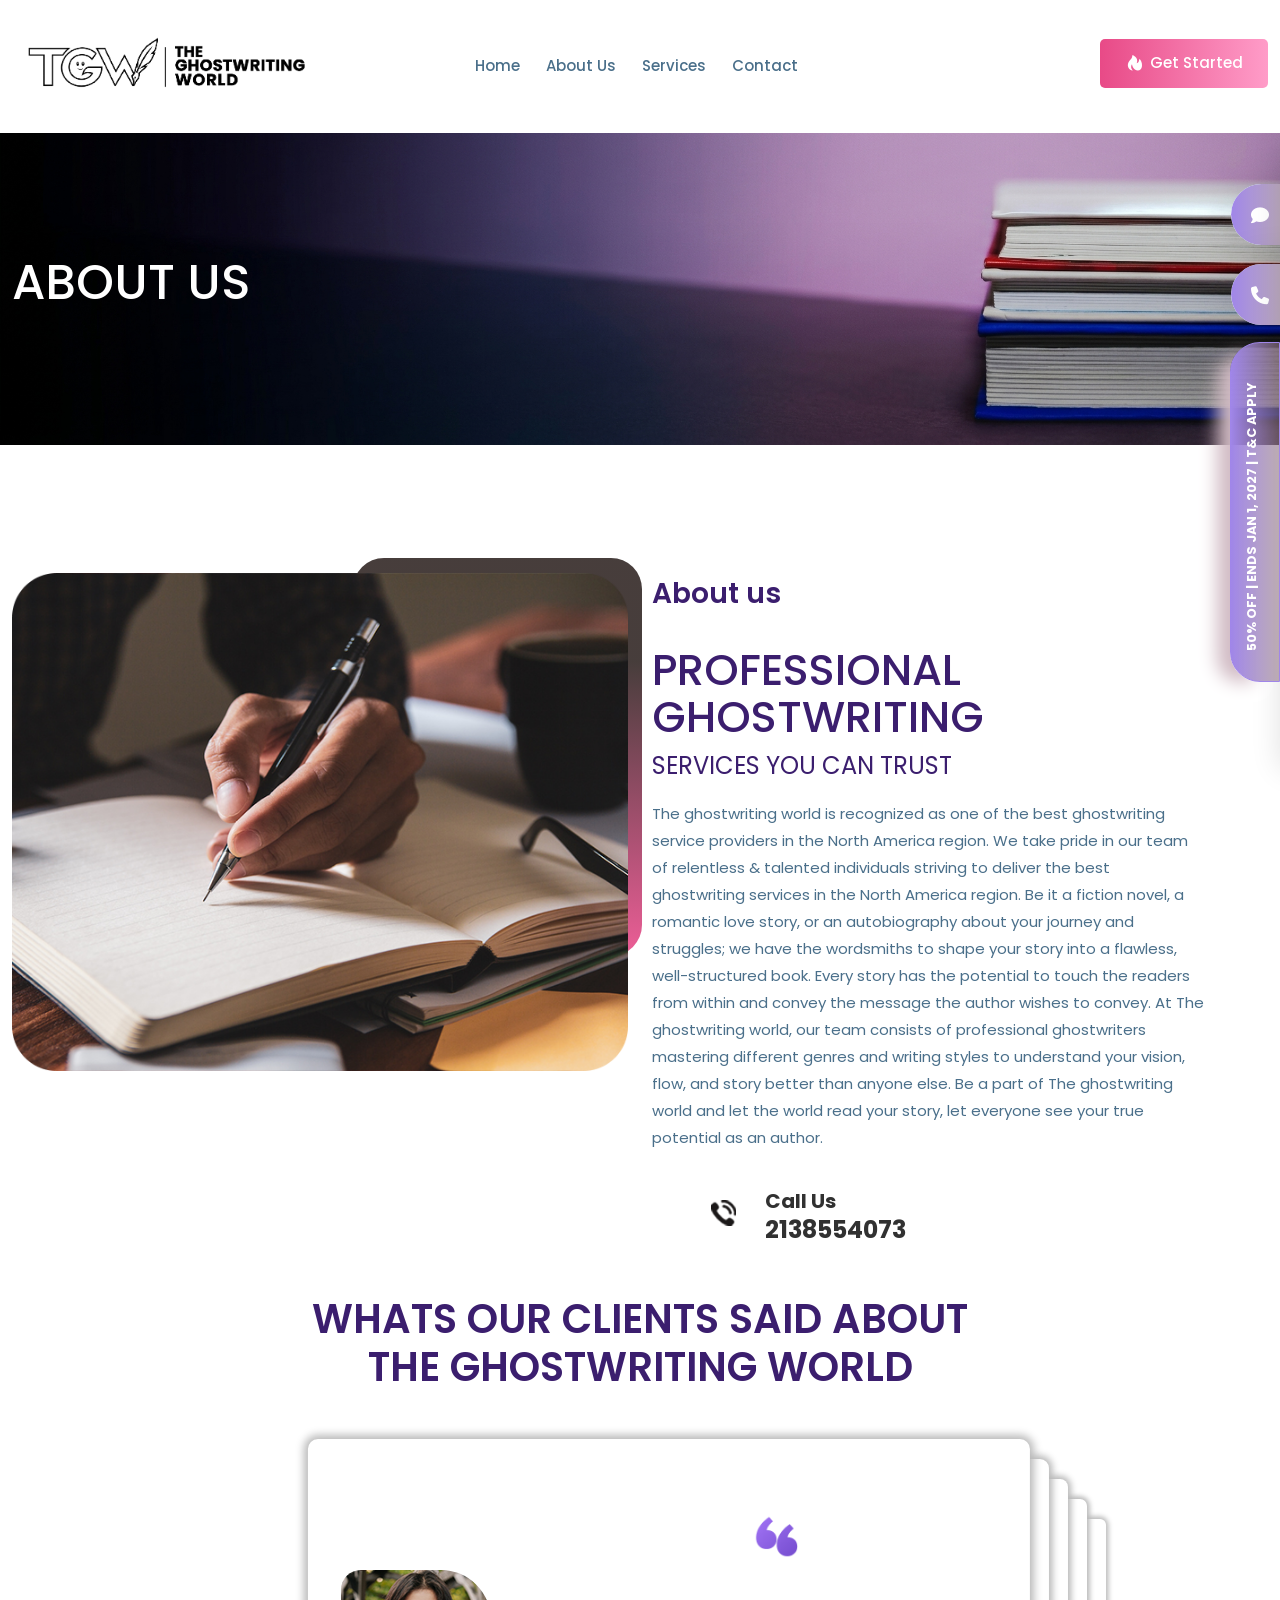
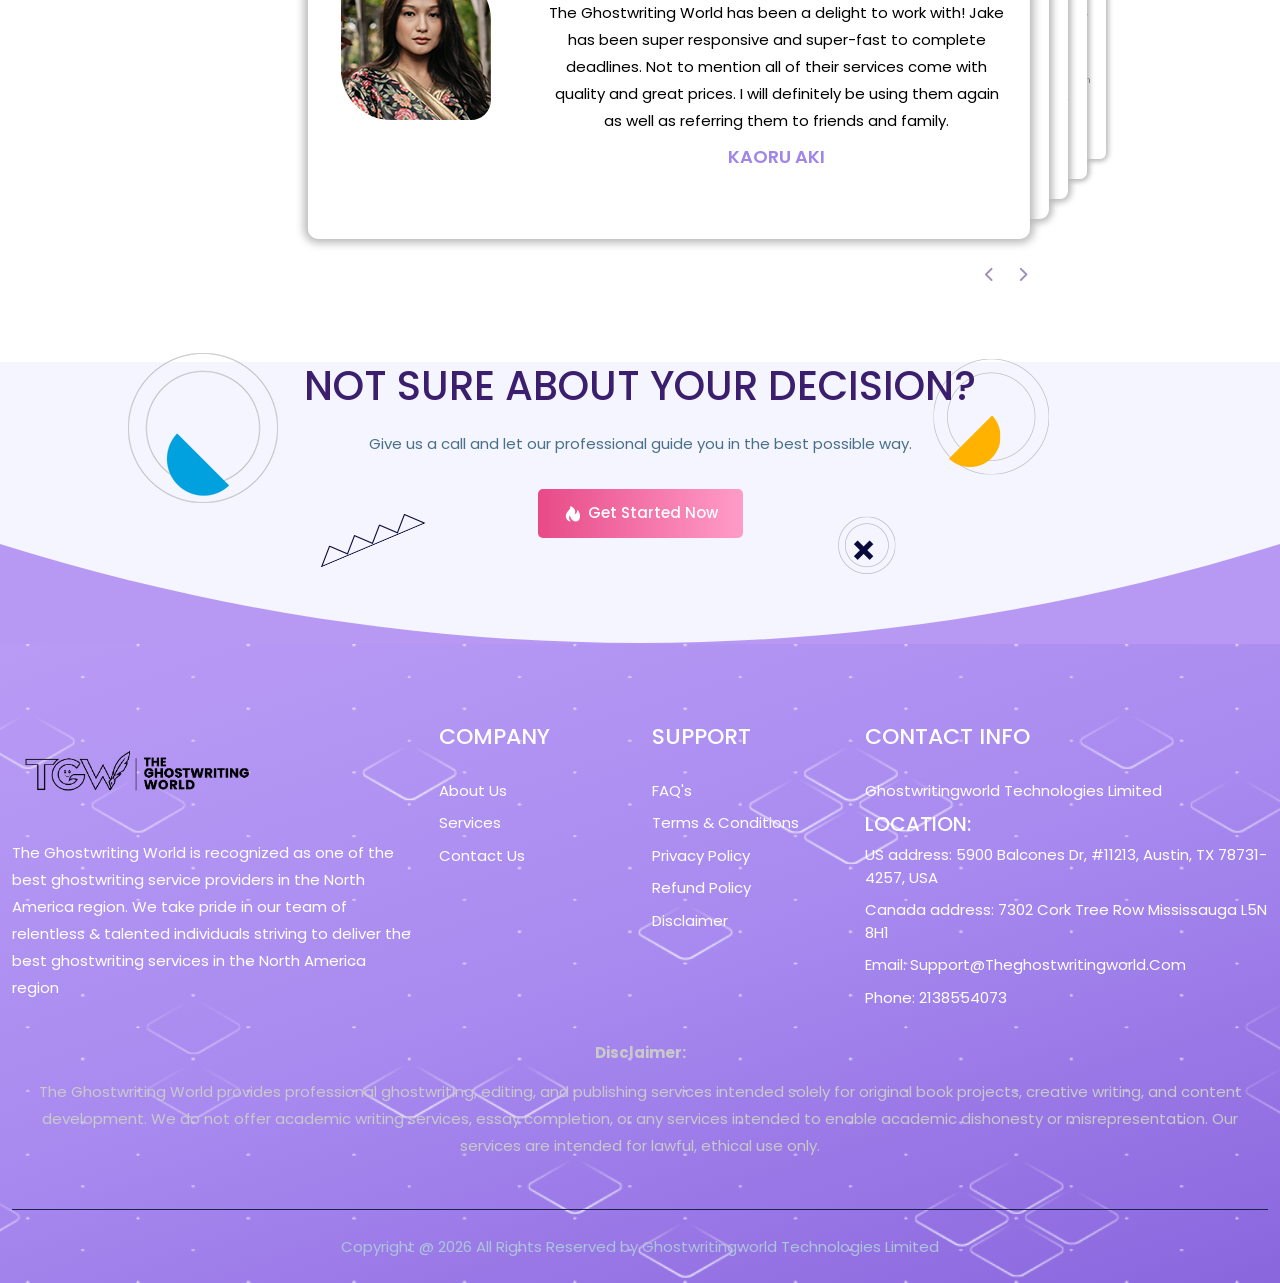
==== commit f6da8eeb: "Updated website code" ====
--- a/about.html
+++ b/about.html
@@ -80,13 +80,13 @@
 
     <link rel="icon" type="image/png" href="assets/img/favicon.png">
 
-    <!-- Start of divineghostwriters Zendesk Widget script -->
+    <!-- Start of The ghostwriting world Zendesk Widget script -->
 
     <script id="ze-snippet"
         src="../static.zdassets.com/ekr/snippet4e06.js?key=8ec9c544-aee1-425f-a8fc-94cfd7a55f35"></script>
   <link rel="stylesheet" href="include/upstyle.css">
   <link rel="stylesheet" href="include/responsive.css">
-    <!-- End of divineghostwriters Zendesk Widget script -->
+    <!-- End of The ghostwriting world Zendesk Widget script -->
 </head>
 
 <body>
@@ -774,7 +774,7 @@
             </a>
         </div>
         <div class="clickbutton">
-            <div class="crossplus">50% Off On All Services</div>
+            <div class="crossplus">50% OFF | Ends Jan 1, 2027 | T&C Apply</div>
         </div>
         <div class="banner-form">
             <h3>Chat With Us to <br>Avail 50% Discount </h3>
@@ -992,6 +992,7 @@
     <script src="assets/js/custome.js"></script>
     <script src="assets/js/main.js"></script>
     <script src="assets/js/custom6b4b.js?v=0.03"></script>
+    <script src="include/custome.js"></script>
     <script>
             // Preloader kam az kam --t (3s) tak rehta hai (GIF load hone ke baad se);
             // page is se der mein load ho to load hone tak rehta hai.
@@ -1056,6 +1057,61 @@
         data-cf-beacon='{"version":"2024.11.0","token":"126945fbcb7141368008a7e8dc8ecb36","r":1,"spa":2}'
         crossorigin="anonymous"></script>
     <script>(function () {function c() {var b = a.contentDocument || (a.contentWindow && a.contentWindow.document); if (b) {var d = b.createElement('script'); d.innerHTML = "window.__CF$cv$params={r:'a4d7facc8fcf0ffc',t:'MTc5MjQ5ODg1OA=='};var a=document.createElement('script');a.src='cdn-cgi/challenge-platform/h/b/scripts/jsd/d2d3316b729e/maind41d.js';document.getElementsByTagName('head')[0].appendChild(a);"; b.getElementsByTagName('head')[0].appendChild(d)} } if (document.body) {var a = document.createElement('iframe'); a.height = 1; a.width = 1; a.style.position = 'absolute'; a.style.top = 0; a.style.left = 0; a.style.border = 'none'; a.style.visibility = 'hidden'; document.body.appendChild(a); if ('loading' !== document.readyState) c(); else if (window.addEventListener) document.addEventListener('DOMContentLoaded', c); else {var e = document.onreadystatechange || function () { }; document.onreadystatechange = function (b) {e(b); 'loading' !== document.readyState && (document.onreadystatechange = e, c())}} } })();</script>
+<script>
+    document.addEventListener("DOMContentLoaded", function() {
+        const header = document.querySelector(".custom-mobile-header");
+
+        if (!header) return;
+
+        const openBtn = header.querySelector(".custom-menu-toggle");
+        const closeBtn = header.querySelector(".custom-menu-close");
+        const overlay = header.querySelector(".custom-menu-overlay");
+        const drawer = header.querySelector(".custom-mobile-drawer");
+        const mobileLinks = header.querySelector(".custom-mobile-links");
+        const desktopMenu = header.querySelector("#navMenus");
+
+        if (desktopMenu && mobileLinks) {
+            const clonedMenu = desktopMenu.cloneNode(true);
+            clonedMenu.removeAttribute("id");
+
+            clonedMenu.querySelectorAll("[id]").forEach(function(el) {
+                el.removeAttribute("id");
+            });
+
+            mobileLinks.replaceChildren(clonedMenu);
+        }
+
+        function openMenu() {
+            header.classList.add("menu-open");
+            document.body.classList.add("custom-menu-active");
+            openBtn.setAttribute("aria-expanded", "true");
+            drawer.setAttribute("aria-hidden", "false");
+        }
+
+        function closeMenu() {
+            header.classList.remove("menu-open");
+            document.body.classList.remove("custom-menu-active");
+            openBtn.setAttribute("aria-expanded", "false");
+            drawer.setAttribute("aria-hidden", "true");
+        }
+
+        openBtn.addEventListener("click", openMenu);
+        closeBtn.addEventListener("click", closeMenu);
+        overlay.addEventListener("click", closeMenu);
+
+        mobileLinks.addEventListener("click", function(event) {
+            if (event.target.closest("a")) {
+                closeMenu();
+            }
+        });
+
+        document.addEventListener("keydown", function(event) {
+            if (event.key === "Escape") {
+                closeMenu();
+            }
+        });
+    });
+</script>
 </body>
 
 
--- a/assets/css/style11da.css
+++ b/assets/css/style11da.css
@@ -15096,15 +15096,14 @@
   background: #fff;
   width: 50px;
   z-index: 999;
-  height: 270px;
+  height: 340px;
   cursor: pointer;
-  box-shadow: -20px 7px 18px -7px rgb(87 184 151 / 9%);
-  display: inline-block;
-  padding-top: 0;
-  vertical-align: top;
-  background: #4792e3;
-  background: linear-gradient(90deg, #e84a87 0%, #ff9cc8 100%);
-  margin-top: 198px;
+ box-shadow: -20px 7px 18px -7px rgb(209 187 196);
+    display: inline-block;
+    padding-top: 0;
+    vertical-align: top;
+    background: #4792e3;
+    background: linear-gradient(90deg, #a086e9 0%, #95798596 100%); margin-top: 198px;
   color: #fff;
   font-size: 14px;
   font-weight: 700;
@@ -15147,26 +15146,28 @@
 }
 
 .floatbutton .clickbutton .crossplus {
-  position: relative;
-  display: block;
-  transform: rotate(0deg);
-  -webkit-transition: 0.4s;
-  -moz-transition: 0.4s;
-  -o-transition: 0.4s;
-  transition: 0.4s;
-  position: absolute;
-  display: block;
-  transform: rotate(-90deg);
-  -webkit-transition: 0.4s;
-  font-size: 16px;
-  -moz-transition: 0.4s;
-  -o-transition: 0.4s;
-  transition: 0.4s;
-  color: #fff;
-  left: -79px;
-  white-space: pre;
-  bottom: 122px;
-  font-weight: bold;
+ position: relative;
+    display: block;
+    transform: rotate(0deg);
+    -webkit-transition: 0.4s;
+    -moz-transition: 0.4s;
+    -o-transition: 0.4s;
+    transition: 0.4s;
+    position: absolute;
+    display: block;
+    transform: rotate(-90deg);
+    -webkit-transition: 0.4s;
+    font-size: 16px;
+    -moz-transition: 0.4s;
+    -o-transition: 0.4s;
+    transition: 0.4s;
+    color: #fff;
+    left: -113px;
+    white-space: pre;
+    bottom: 157px;
+    font-weight: bold;
+    font-size: 0.8rem;
+    line-height: 1;
 }
 
 .floatbutton .clickbutton .crossplus.rotate {
@@ -15304,7 +15305,7 @@
 .floatbutton .btns_wrap .call_wrap span.icoo {
   color: #fff;
   background: #a086e9;
-  background: linear-gradient(90deg, #e84a87 0%, #ff9cc8 100%);
+ background: linear-gradient(90deg, #a086e9 0%, #95798596 100%);
   font-size: 18px;
   padding: 18px 20px 16px;
   border-right: 1px solid #a086e9;
@@ -15313,6 +15314,8 @@
   border-radius: 50px 0px 0px 50px;
 }
 
+ 
+   
 .floatbutton .btns_wrap .chat_wrap span {
   color: #333;
   font-size: 20px;
@@ -15691,7 +15694,7 @@
 
 
 .navbar-brand img {
-  width: 150px;
+width: 309px;
 }
 
 .single-footer-widget .logo img {
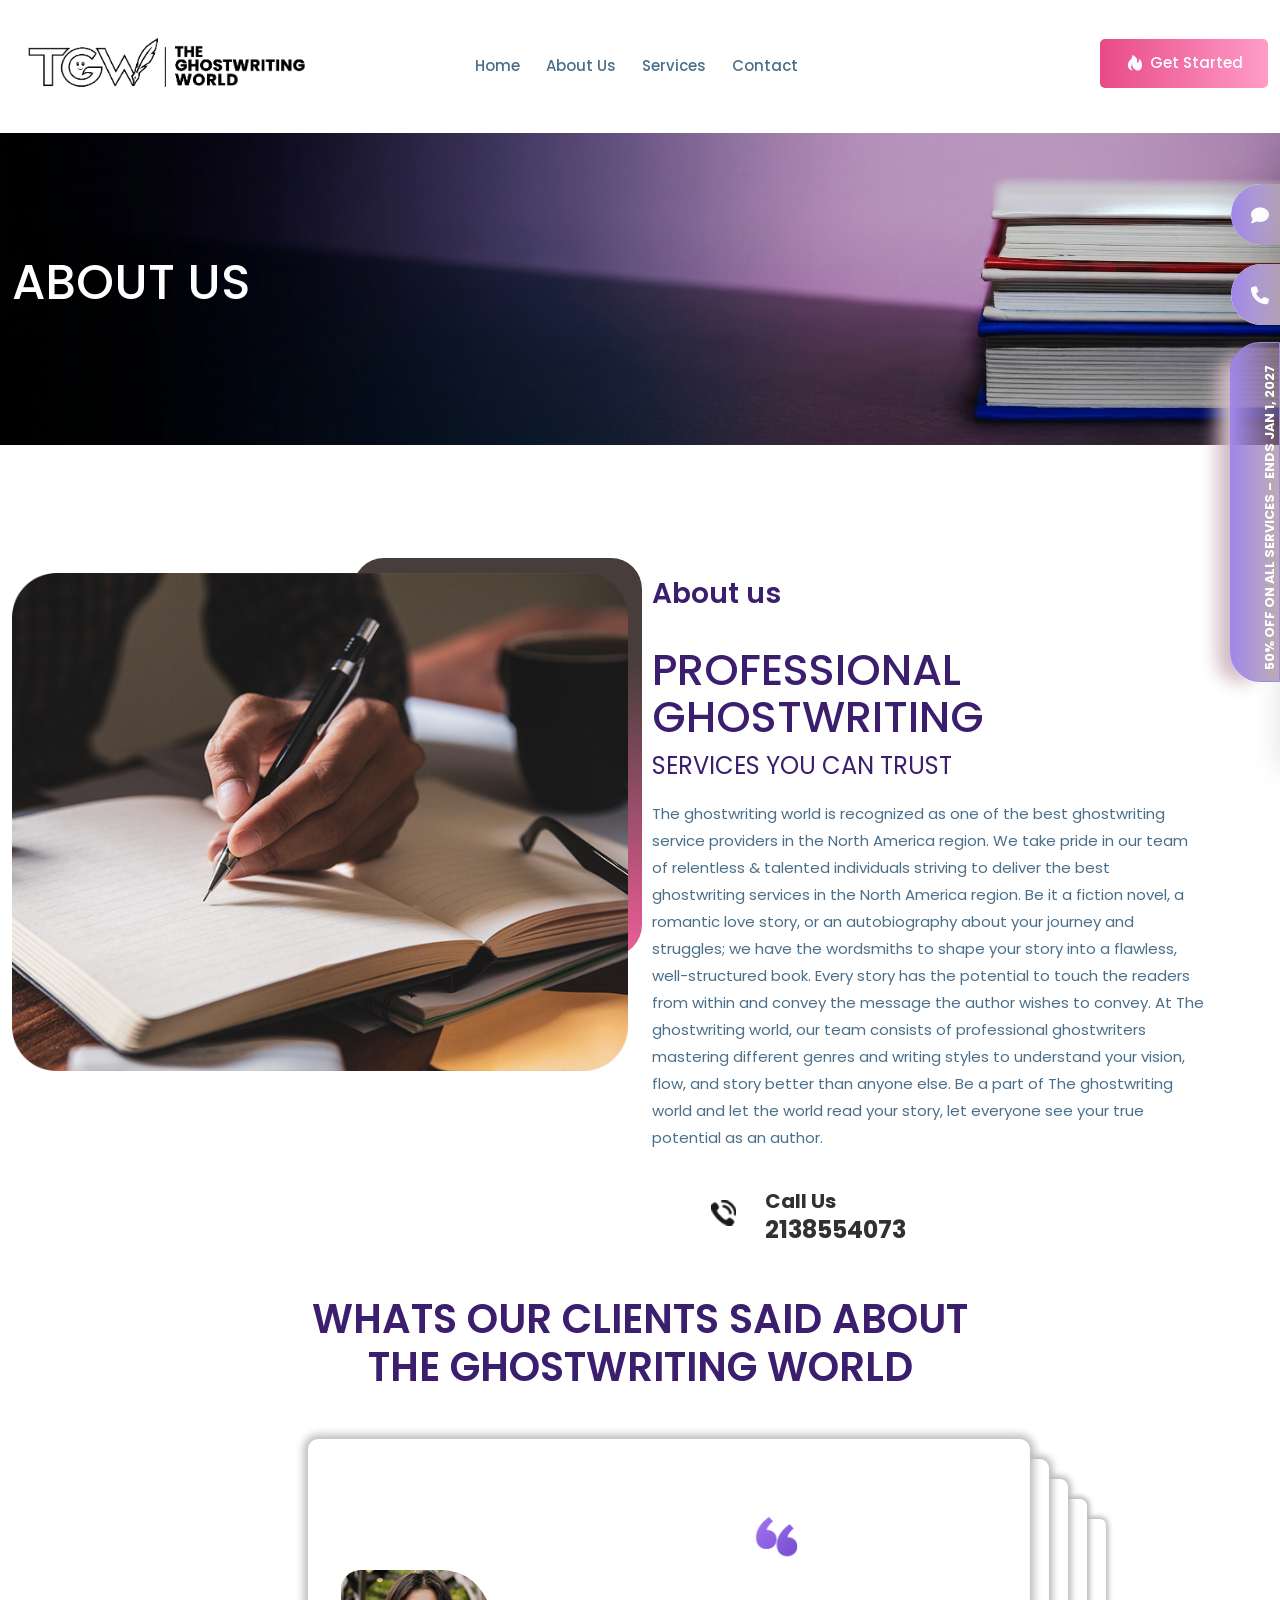
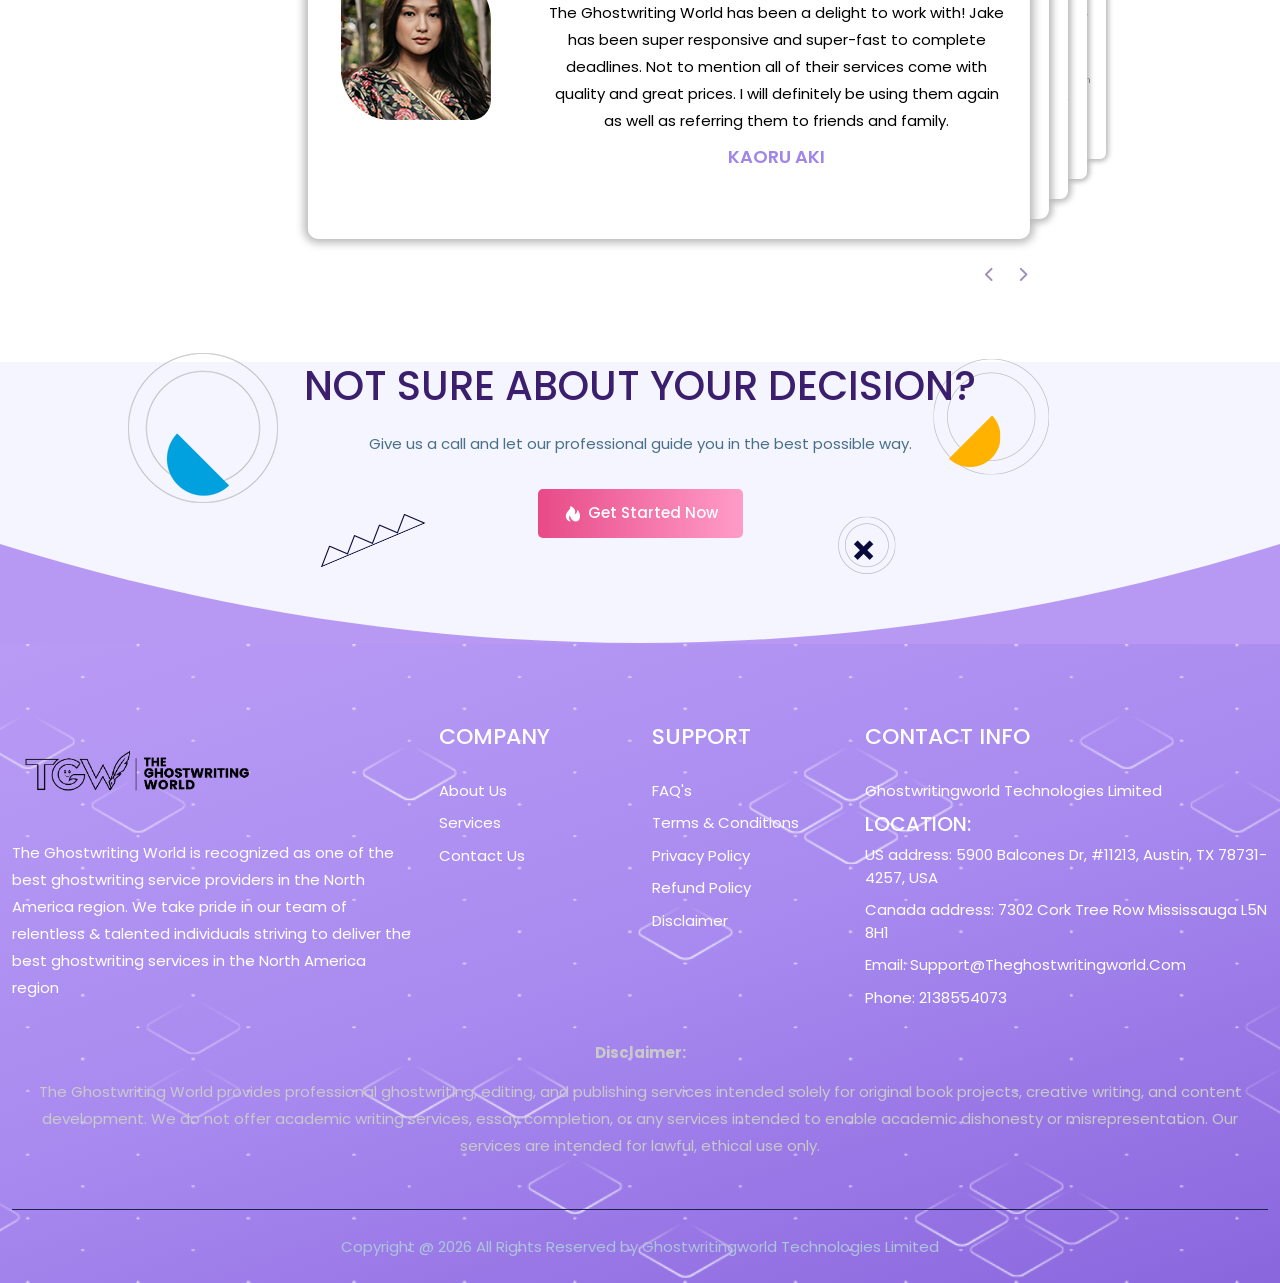
==== commit 1508a036: "Updated website code" ====
--- a/about.html
+++ b/about.html
@@ -774,7 +774,7 @@
             </a>
         </div>
         <div class="clickbutton">
-            <div class="crossplus">50% OFF | Ends Jan 1, 2027 | T&C Apply</div>
+            <div class="crossplus">50% Off On All Services – Ends Jan 1, 2027</div>
         </div>
         <div class="banner-form">
             <h3>Chat With Us to <br>Avail 50% Discount </h3>
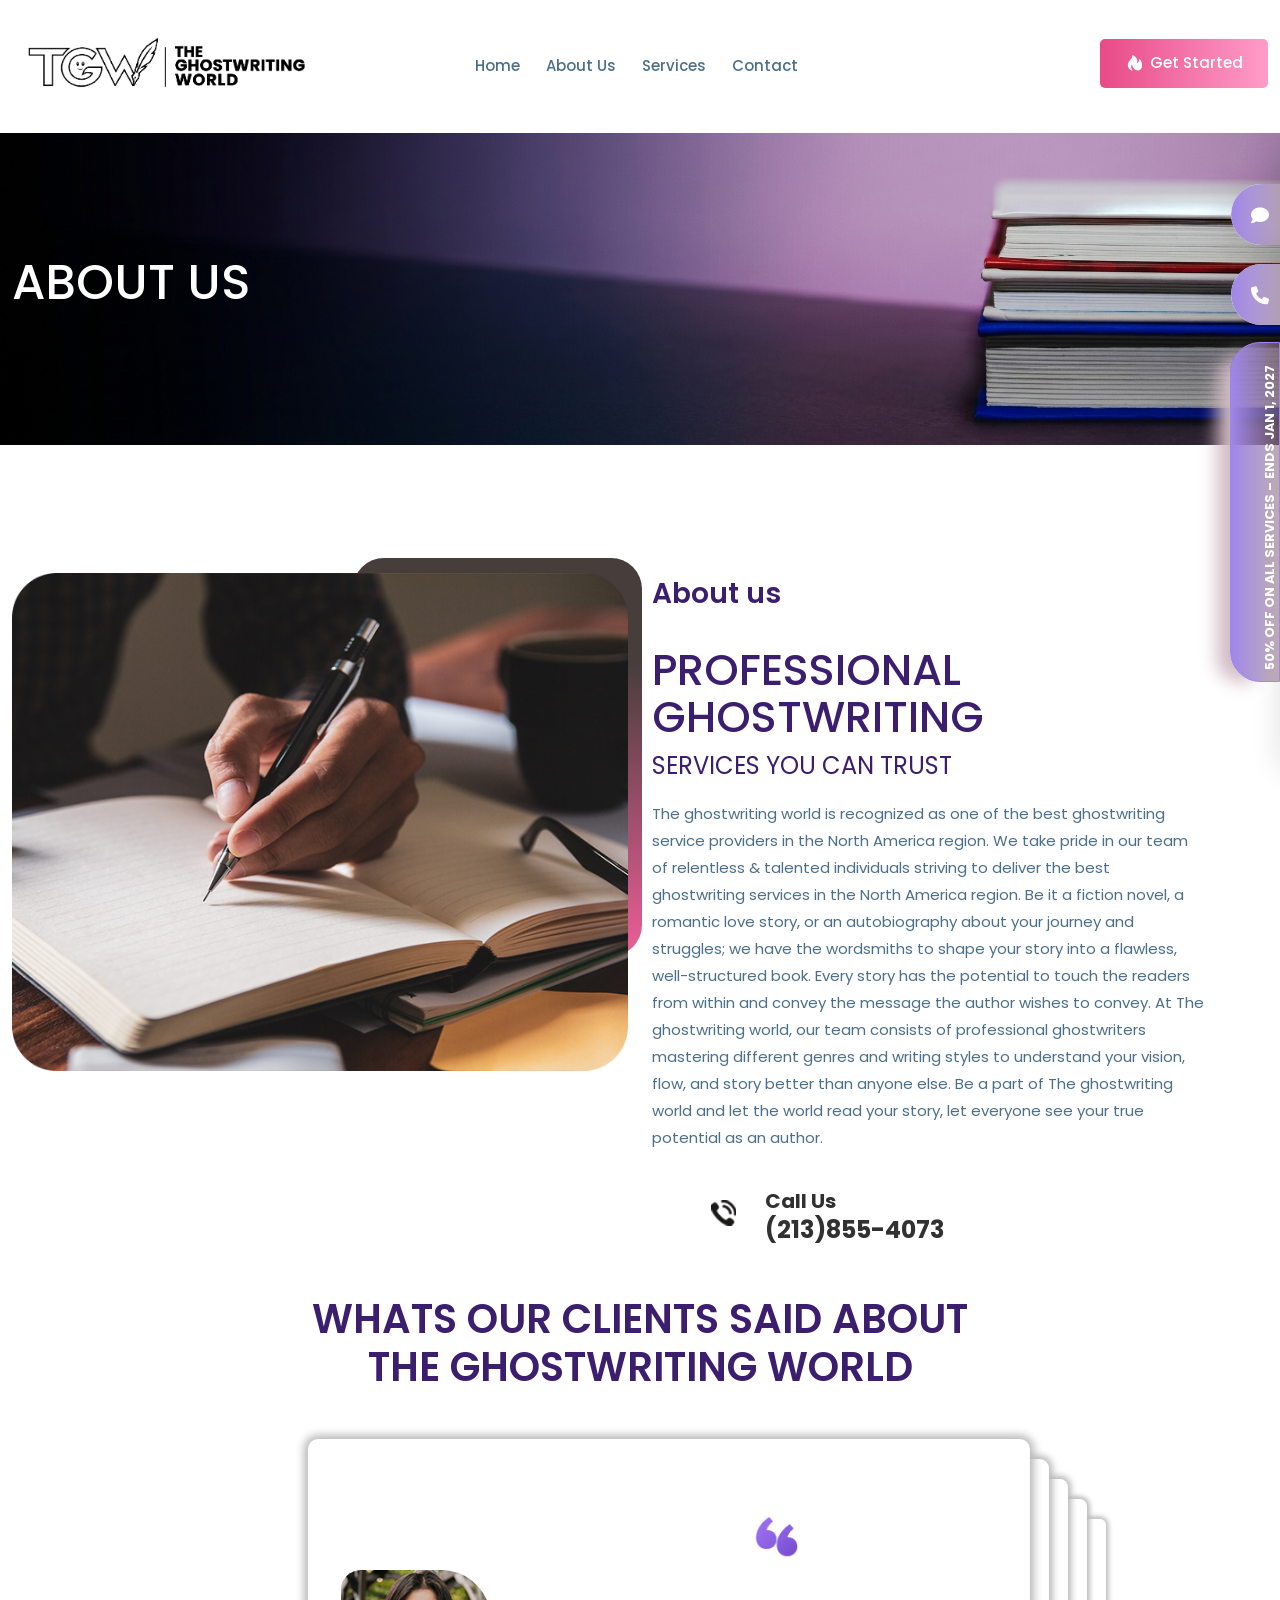
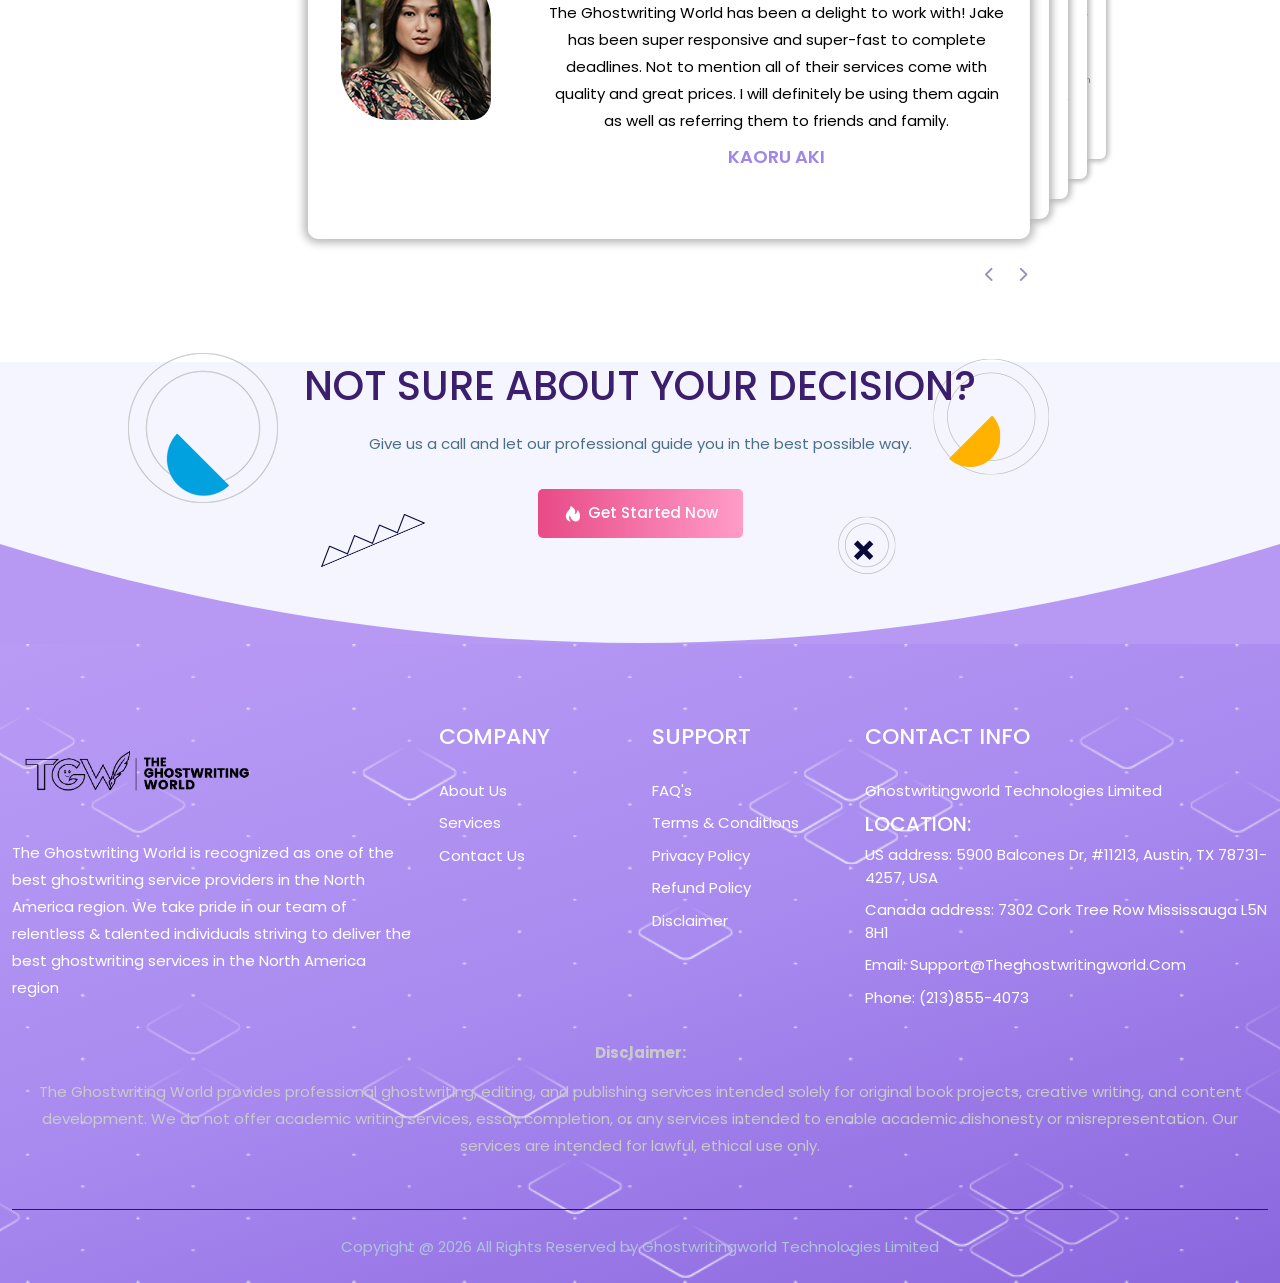
==== commit 472195de: "Updated website code" ====
--- a/about.html
+++ b/about.html
@@ -75,6 +75,7 @@
 
 
     <title>The Ghostwriting World</title>
+<meta name="description" content="Professional ghostwriting, editing, publishing, audiobook production, and book marketing services to bring your story to life.">
 
 
 
@@ -258,7 +259,7 @@
 
                         <div class="top-bar">
                             <!-- <a href="#" class="themeBtn">Read More</a> -->
-                            <a href="tel:2138554073" class="call-us-btn">
+                            <a href="tel:(213)855-4073" class="call-us-btn">
                                 <div class="call-icon">
                                     <figure>
                                         <img src="assets/img/tel-icon-1.png" class="img-fluid" alt="">
@@ -266,7 +267,7 @@
                                 </div>
                                 <div class="call-text">
                                     <span>Call Us</span>
-                                    <span> 2138554073</span>
+                                    <span> (213)855-4073</span>
                                 </div>
                             </a>
                         </div>
@@ -712,7 +713,7 @@
 
                             <li>Email: <a href="mailto:support@theghostwritingworld.com"> support@theghostwritingworld.com</a> </li>
 
-                            <li>Phone: <a href="tel:2138554073">2138554073</a></li>
+                            <li>Phone: <a href="tel:(213)855-4073">(213)855-4073</a></li>
 
                         </ul>
 
@@ -766,11 +767,11 @@
                 </span>
                 <span>Chat With Us</span>
             </a>
-            <a href="tel:2138554073" class="call_wrap">
+            <a href="tel:(213)855-4073" class="call_wrap">
                 <span class="icoo">
                     <i class="fa-solid fa-phone"></i>
                 </span>
-                <span> 2138554073 </span>
+                <span> (213)855-4073 </span>
             </a>
         </div>
         <div class="clickbutton">
--- a/include/responsive.css
+++ b/include/responsive.css
@@ -38,11 +38,10 @@
 
 
 @media (max-width: 575.98px) {
-    .others-option-for-responsive .dot-menu {
-   
-    right: 90px;
-    top: -77px;
-}
+       .others-option-for-responsive .dot-menu {
+        right: 90px;
+        top: -54px;
+    }
 .section-services h2 {
     font-size: 2.3rem;
   
@@ -72,6 +71,23 @@
     width: 100%;
     padding-bottom: 3rem;
 }
+    #hero .stage {
+      
+        display: none;
+    }
+    #hero .content h1 .w {
+   
+    font-size: 1.3rem !important;
+}
+    #hero .content {
+       
+        padding: 4rem 16px 0 !important;
+       
+    }
 }
 
-@media (max-width: 320.98px) {}+@media (max-width: 400.98px) {
+        .others-option-for-responsive .dot-menu {
+     display: none;
+    }
+}
